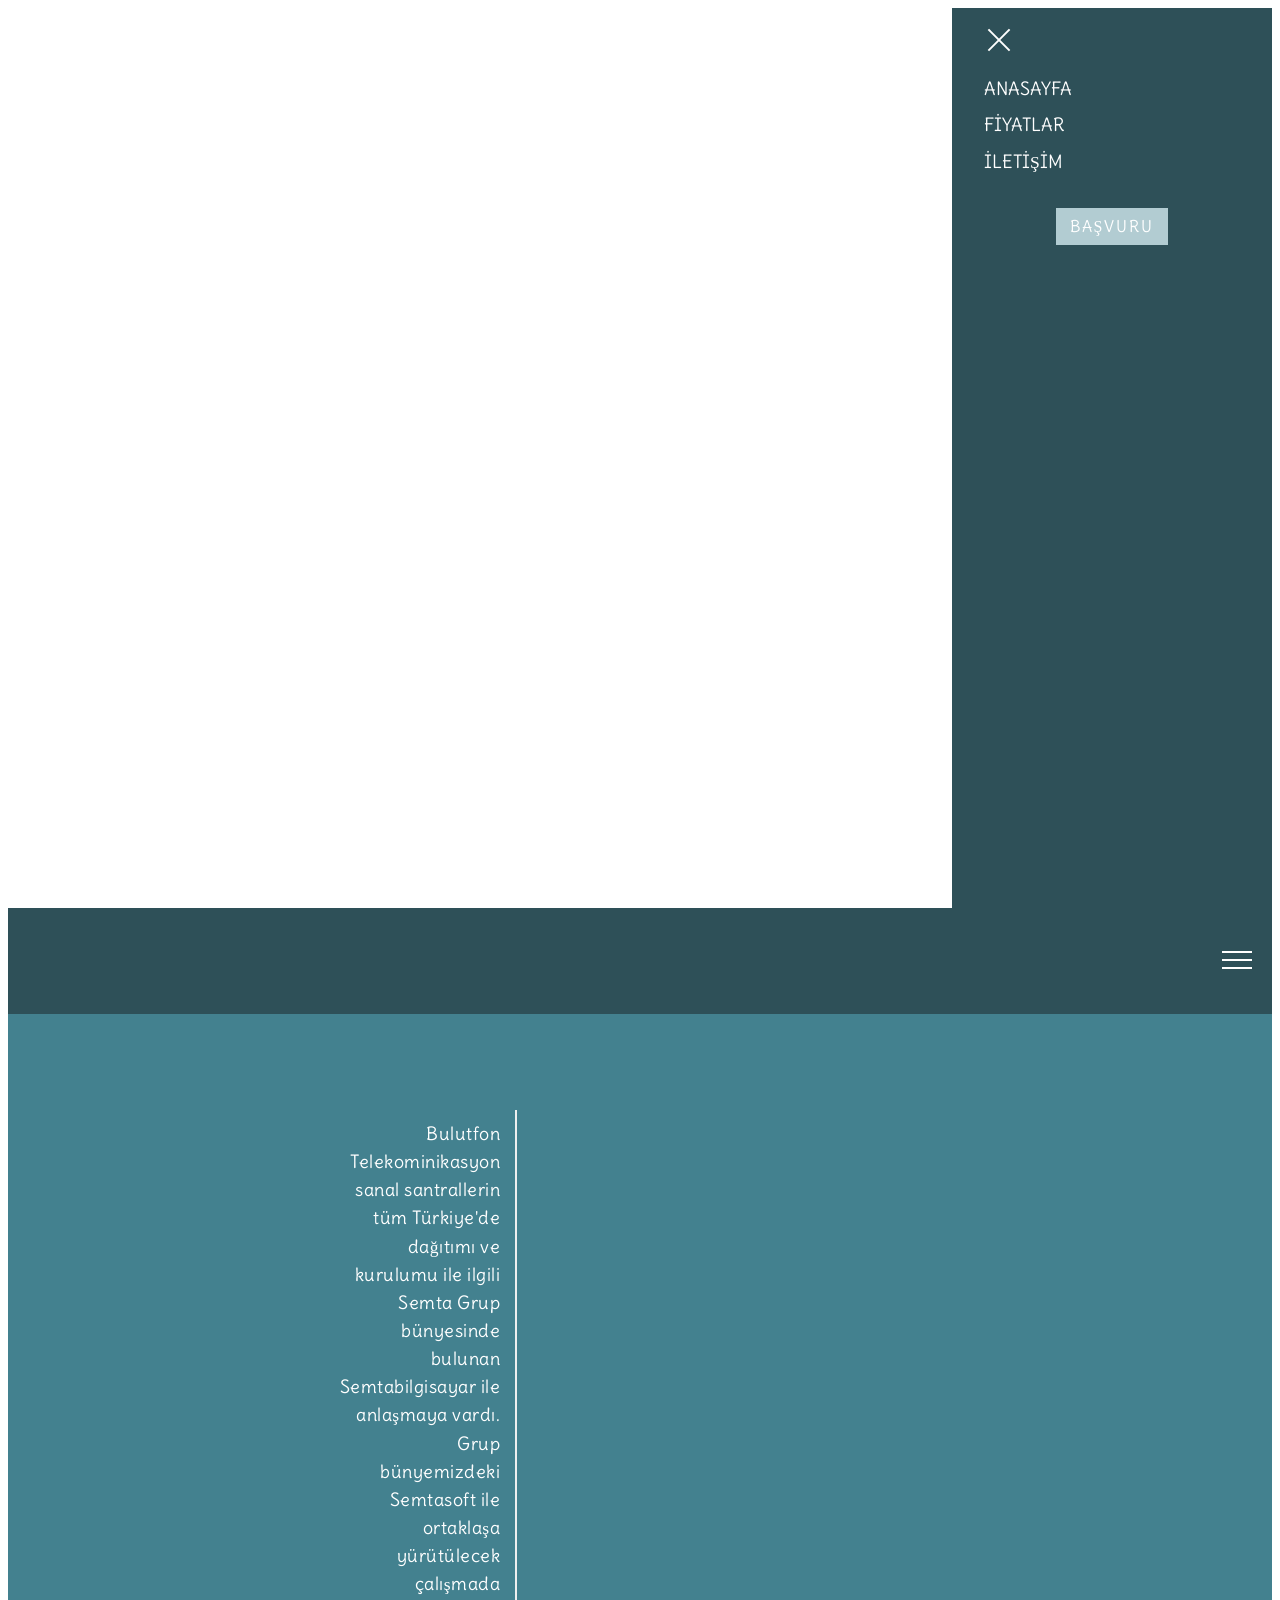
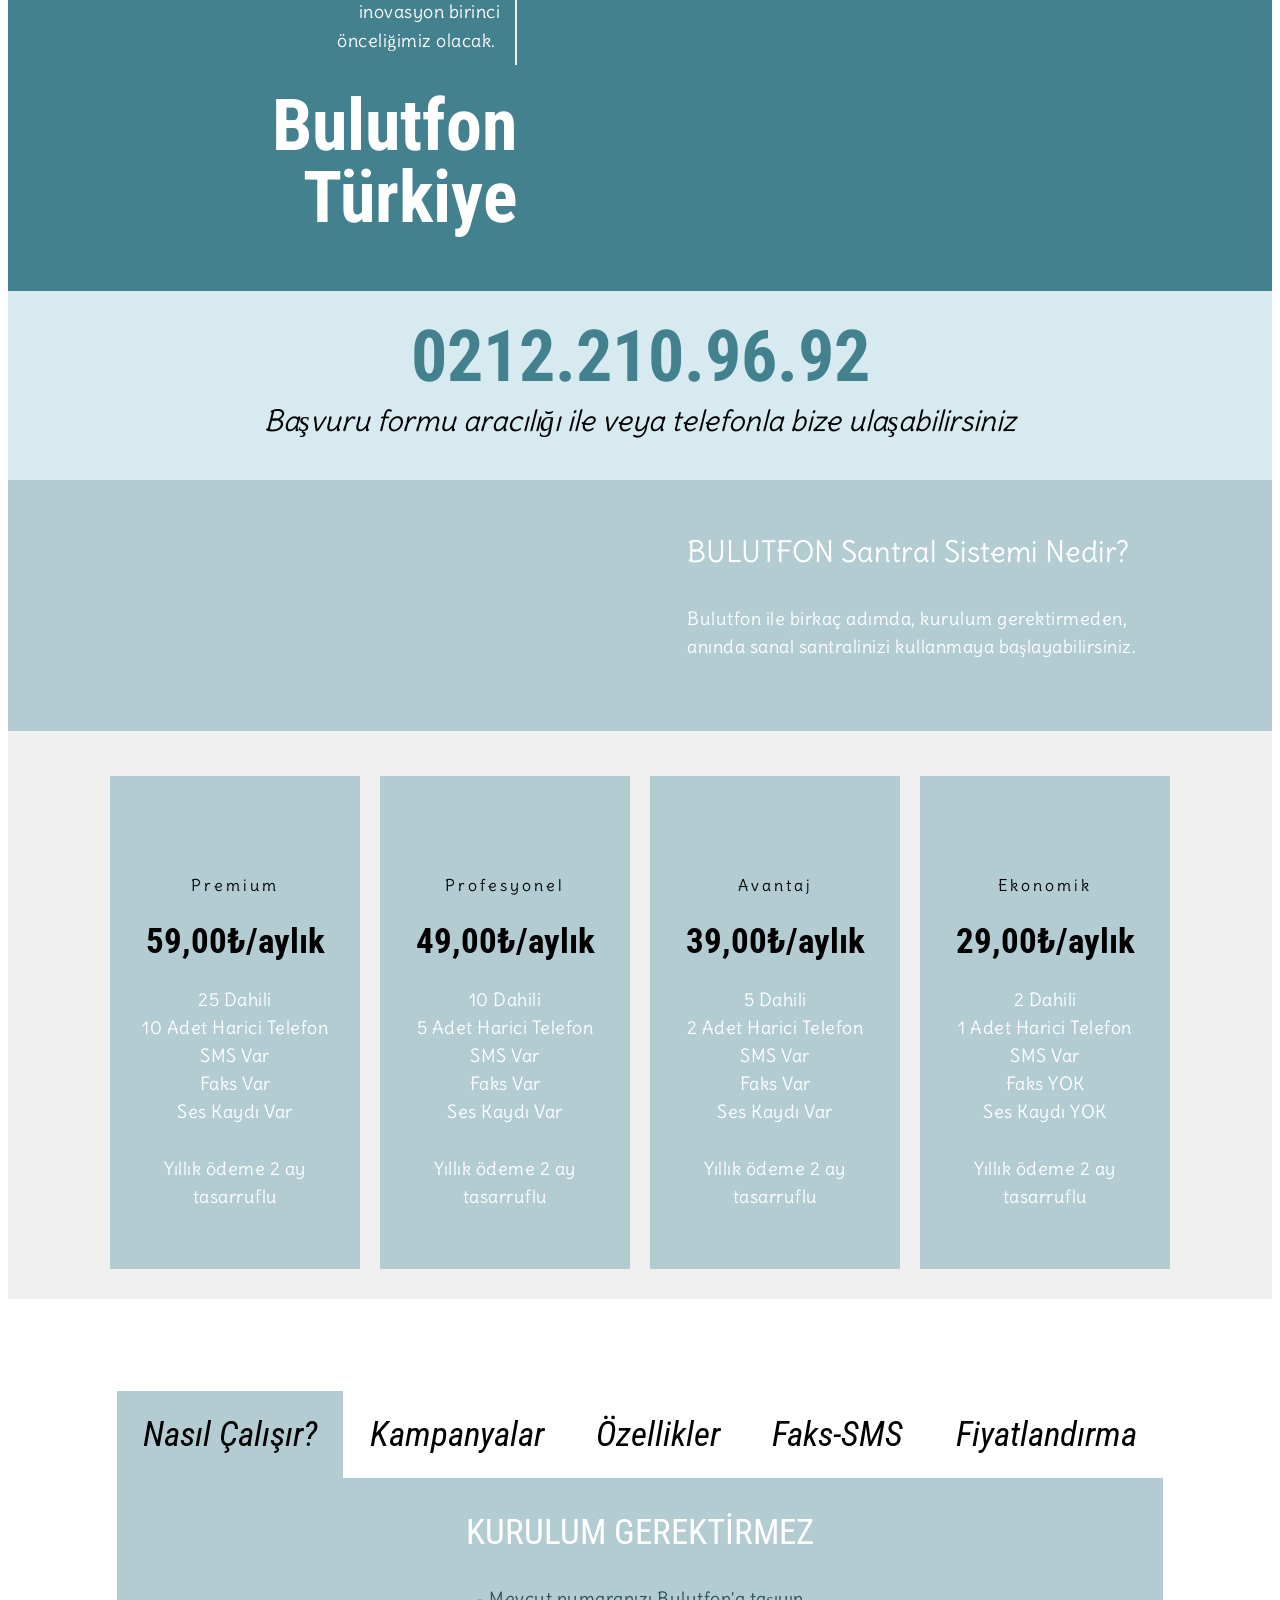
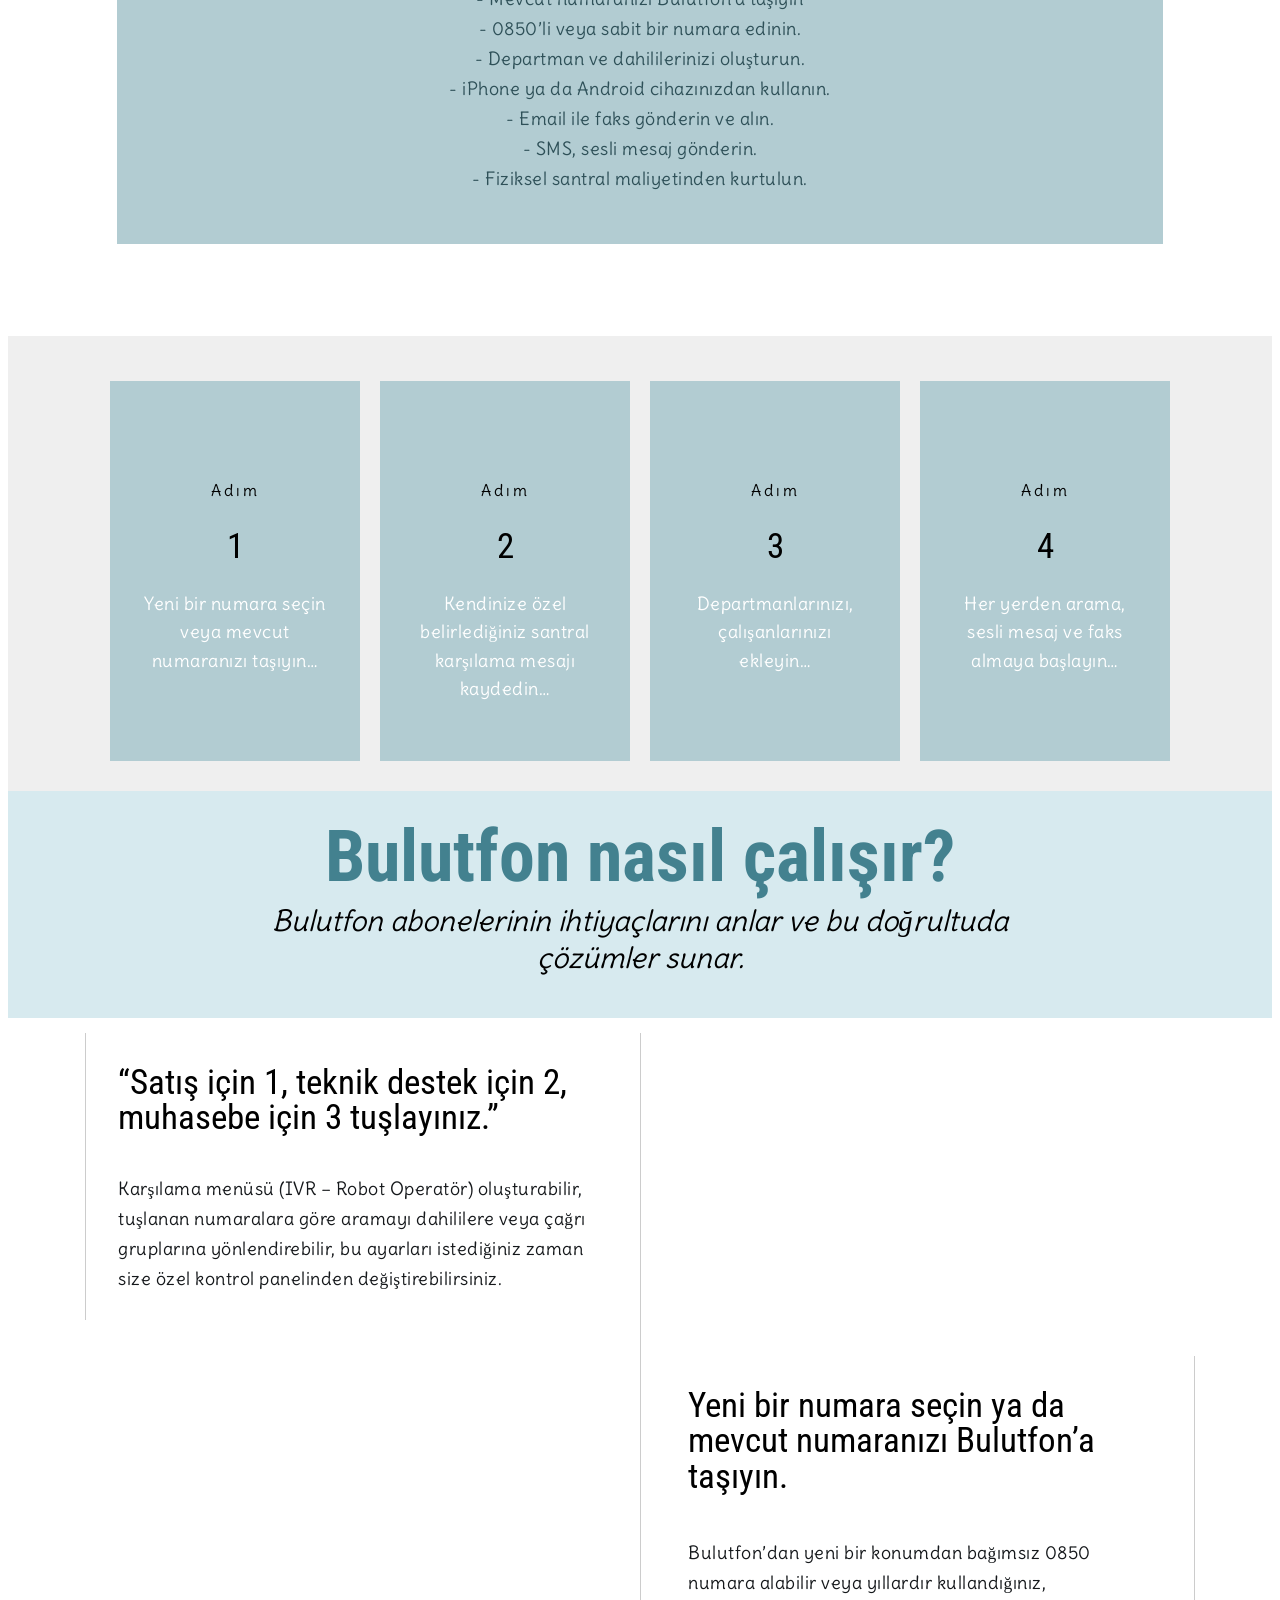
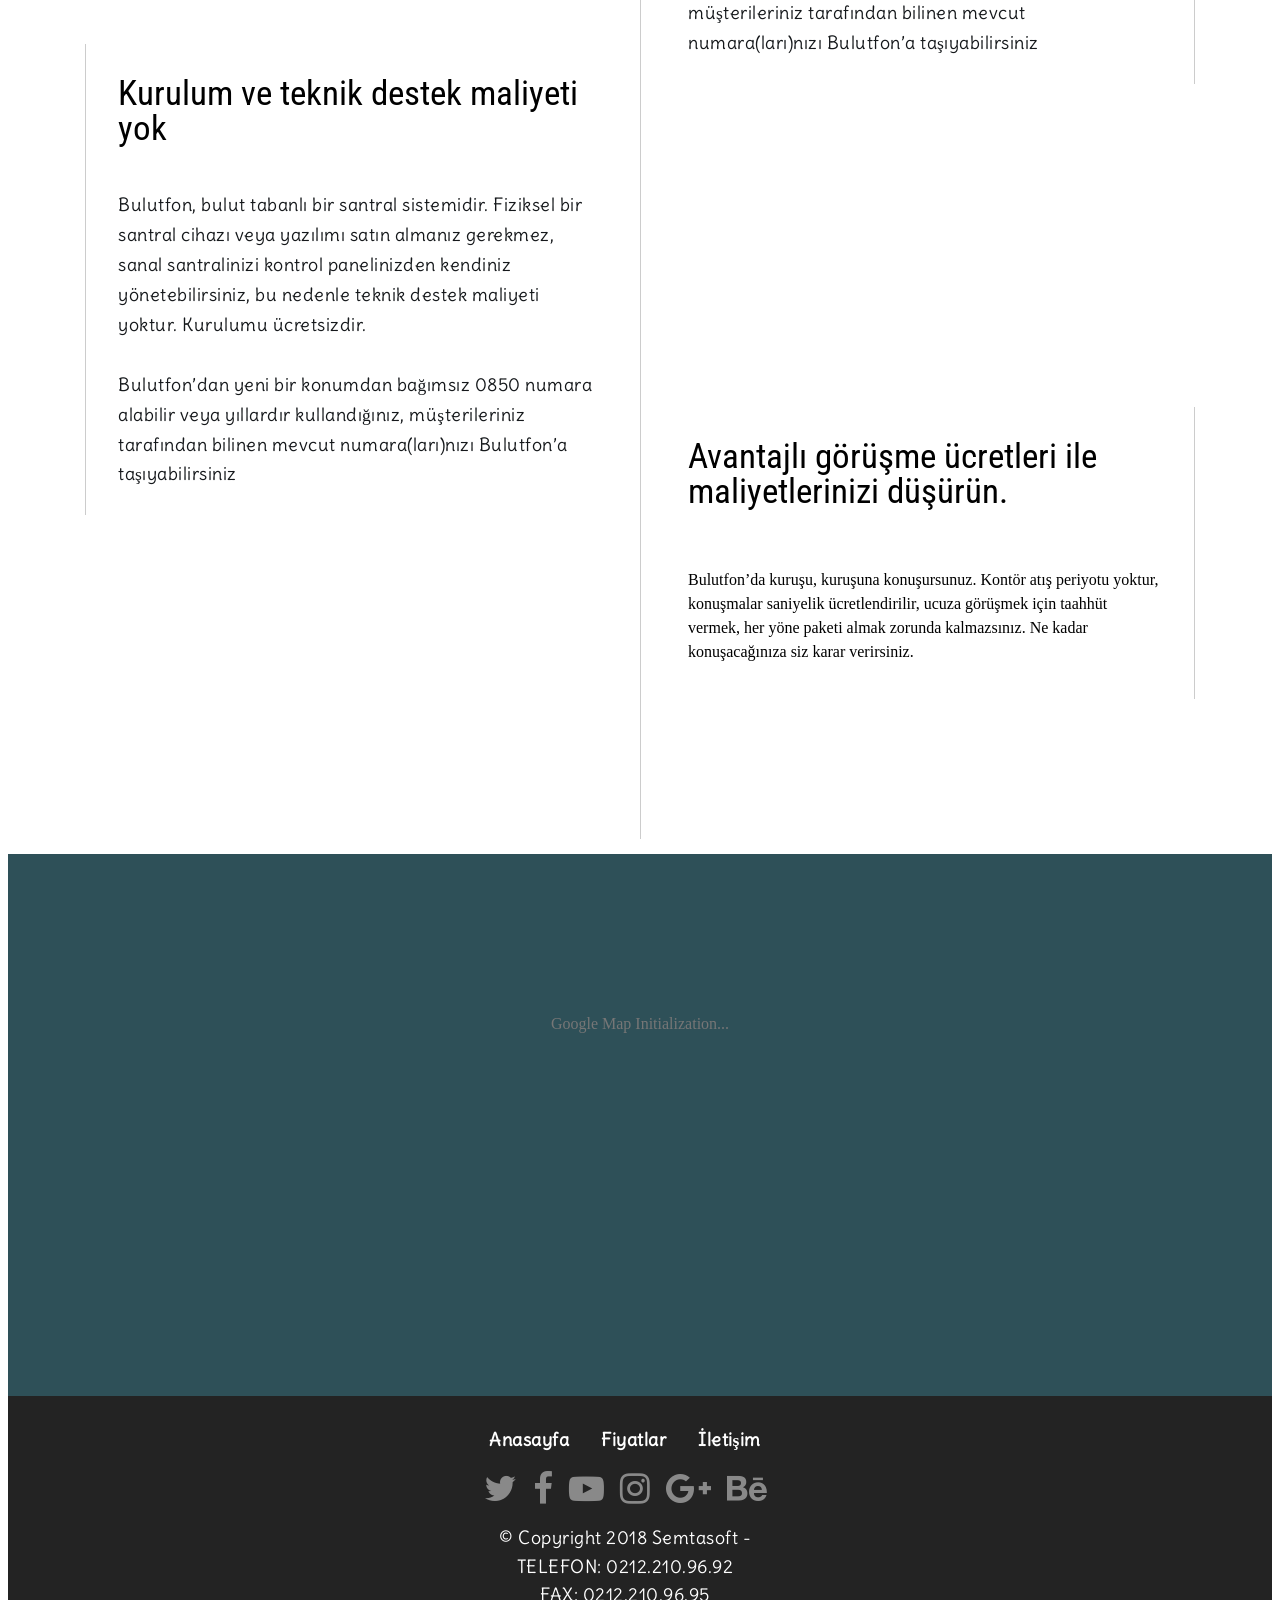
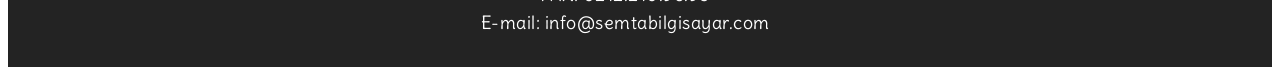
==== index.html @ dee2b2fb "create github pages" ====
<!DOCTYPE html>
<html amp>
<head>
  <!-- Site made with Mobirise Website Builder v4.6.5, https://mobirise.com -->
  <meta charset="UTF-8">
  <meta http-equiv="X-UA-Compatible" content="IE=edge">
  <meta name="generator" content="Mobirise v4.6.5, mobirise.com">
  <meta name="viewport" content="width=device-width, initial-scale=1, minimum-scale=1">
  <link rel="shortcut icon" href="assets/images/semtalogo2018-beyazkirmizi-1-2487x1070.png" type="image/x-icon">
  <meta name="description" content="Bulutfon sanal santral
Semtabilgisayar">
  <title>Anasayfa - Bulutfon Santral Kurulumu (Semta Bilgisayar - Semtabilgisayar)</title>
  <link rel="stylesheet" href="https://maxcdn.bootstrapcdn.com/font-awesome/4.7.0/css/font-awesome.min.css">
<link rel="canonical" href="index.html">
 <style amp-boilerplate>body{-webkit-animation:-amp-start 8s steps(1,end) 0s 1 normal both;-moz-animation:-amp-start 8s steps(1,end) 0s 1 normal both;-ms-animation:-amp-start 8s steps(1,end) 0s 1 normal both;animation:-amp-start 8s steps(1,end) 0s 1 normal both}@-webkit-keyframes -amp-start{from{visibility:hidden}to{visibility:visible}}@-moz-keyframes -amp-start{from{visibility:hidden}to{visibility:visible}}@-ms-keyframes -amp-start{from{visibility:hidden}to{visibility:visible}}@-o-keyframes -amp-start{from{visibility:hidden}to{visibility:visible}}@keyframes -amp-start{from{visibility:hidden}to{visibility:visible}}</style>
<noscript><style amp-boilerplate>body{-webkit-animation:none;-moz-animation:none;-ms-animation:none;animation:none}</style></noscript>
<link href="https://fonts.googleapis.com/css?family=Roboto+Condensed:300,300i,400,400i,700,700i" rel="stylesheet">
 <link href="https://fonts.googleapis.com/css?family=Delius:400" rel="stylesheet">
 
 <style amp-custom> 
div,span,h1,h2,h3,h4,h5,h6,p,blockquote,a,ol,ul,li,figcaption,textarea,input{font: inherit;}section{background-color: #eeeeee;}section,.container,.container-fluid{position: relative;word-wrap: break-word;}a.mbr-iconfont:hover{text-decoration: none;}.article .lead p,.article .lead ul,.article .lead ol,.article .lead pre,.article .lead blockquote{margin-bottom: 0;}a{font-style: normal;font-weight: 400;cursor: pointer;}a,a:hover{text-decoration: none;}figure{margin-bottom: 0;}h1,h2,h3,h4,h5,h6,.h1,.h2,.h3,.h4,.h5,.h6,.display-1,.display-2,.display-3,.display-4{line-height: 1;word-break: break-word;word-wrap: break-word;}b,strong{font-weight: bold;}blockquote{padding: 10px 0 10px 20px;position: relative;border-left: 2px solid;border-color: #ff3366;}input:-webkit-autofill,input:-webkit-autofill:hover,input:-webkit-autofill:focus,input:-webkit-autofill:active{transition-delay: 9999s;transition-property: background-color,color;}textarea[type="hidden"]{display: none;}body{position: relative;}section{background-position: 50% 50%;background-repeat: no-repeat;background-size: cover;}section .mbr-background-video,section .mbr-background-video-preview{position: absolute;bottom: 0;left: 0;right: 0;top: 0;}.row{display: -webkit-box;display: -webkit-flex;display: -ms-flexbox;display: flex;-webkit-flex-wrap: wrap;-ms-flex-wrap: wrap;flex-wrap: wrap;margin-right: -15px;margin-left: -15px;}@media (min-width: 576px){.row{margin-right: -15px;margin-left: -15px;}}@media (min-width: 768px){.row{margin-right: -15px;margin-left: -15px;}}@media (min-width: 992px){.row{margin-right: -15px;margin-left: -15px;}}@media (min-width: 1200px){.row{margin-right: -15px;margin-left: -15px;}}.hidden{visibility: hidden;}.mbr-z-index20{z-index: 20;}.mbr-white{color: #ffffff;}.mbr-black{color: #000000;}.mbr-bg-white{background-color: #ffffff;}.mbr-bg-black{background-color: #000000;}.align-left{text-align: left;}.align-center{text-align: center;}.align-right{text-align: right;}@media (max-width: 767px){.align-left,.align-center,.align-right,.mbr-section-btn,.mbr-section-title{text-align: center;}}.mbr-light{font-weight: 300;}.mbr-regular{font-weight: 400;}.mbr-semibold{font-weight: 500;}.mbr-bold{font-weight: 700;}.mbr-figure img,.mbr-figure iframe{display: block;width: 100%;}.card{background-color: transparent;border: none;}.card-img{text-align: center;flex-shrink: 0;}.media{max-width: 100%;margin: 0 auto;}.mbr-figure{-ms-flex-item-align: center;-ms-grid-row-align: center;-webkit-align-self: center;align-self: center;}.media-container > div{max-width: 100%;}.mbr-figure img,.card-img img{width: 100%;}@media (max-width: 991px){.media-size-item{width: auto;}.media{width: auto;}.mbr-figure{width: 100%;}}.mbr-section-btn{margin-left: -.25rem;margin-right: -.25rem;font-size: 0;}nav .mbr-section-btn{margin-left: 0rem;margin-right: 0rem;}.btn .mbr-iconfont,.btn.btn-sm .mbr-iconfont{cursor: pointer;margin-right: 0.5rem;}.btn.btn-md .mbr-iconfont,.btn.btn-md .mbr-iconfont{margin-right: 0.8rem;}[type="submit"]{-webkit-appearance: none;}.mbr-fullscreen .mbr-overlay{min-height: 100vh;}.mbr-fullscreen{display: flex;display: -webkit-flex;display: -moz-flex;display: -ms-flex;display: -o-flex;align-items: center;-webkit-align-items: center;min-height: 100vh;box-sizing: border-box;padding-top: 3rem;padding-bottom: 3rem;}amp-img img{max-height: 100%;max-width: 100%;}img.mbr-temp{width: 100%;}.super-hide{display: none;}.is-builder .nodisplay + img[async],.is-builder .nodisplay + img[decoding="async"],.is-builder amp-img > a + img[async],.is-builder amp-img > a + img[decoding="async"]{display: none;}html:not(.is-builder) amp-img > a{position: absolute;top: 0;bottom: 0;left: 0;right: 0;z-index: 1;}.is-builder .temp-amp-sizer{position: absolute;}.is-builder amp-youtube .temp-amp-sizer,.is-builder amp-vimeo .temp-amp-sizer{position: static;}
*{box-sizing: border-box;}body{font-family: Source Sans Pro;font-style: normal;line-height: 1.5;}.mbr-section-title{font-style: normal;line-height: 1.2;}.mbr-section-subtitle{line-height: 1.3;}.mbr-text{font-style: normal;line-height: 1.6;}.display-1{font-family: 'Roboto Condensed',sans-serif;font-size: 4.5rem;}.display-2{font-family: 'Roboto Condensed',sans-serif;font-size: 2.2rem;}.display-4{font-family: 'Delius',handwriting;font-size: 1rem;}.display-5{font-family: 'Delius',handwriting;font-size: 1.8rem;}.display-7{font-family: 'Delius',handwriting;font-size: 1.1rem;}@media (max-width: 768px){.display-1{font-size: 3.6rem;font-size: calc( 2.225rem + (4.5 - 2.225) * ((100vw - 20rem) / (48 - 20)));line-height: calc( 1.4 * (2.225rem + (4.5 - 2.225) * ((100vw - 20rem) / (48 - 20))));}.display-2{font-size: 1.76rem;font-size: calc( 1.42rem + (2.2 - 1.42) * ((100vw - 20rem) / (48 - 20)));line-height: calc( 1.4 * (1.42rem + (2.2 - 1.42) * ((100vw - 20rem) / (48 - 20))));}.display-4{font-size: 0.8rem;font-size: calc( 1rem + (1 - 1) * ((100vw - 20rem) / (48 - 20)));line-height: calc( 1.4 * (1rem + (1 - 1) * ((100vw - 20rem) / (48 - 20))));}.display-5{font-size: 1.44rem;font-size: calc( 1.28rem + (1.8 - 1.28) * ((100vw - 20rem) / (48 - 20)));line-height: calc( 1.4 * (1.28rem + (1.8 - 1.28) * ((100vw - 20rem) / (48 - 20))));}}.btn{font-weight: 400;border-width: 2px;border-style: solid;font-style: normal;letter-spacing: 2px;margin: .4rem .8rem;white-space: normal;transition-property: background-color,color,border-color,box-shadow;transition-duration: .3s,.3s,.3s,2s;transition-timing-function: ease-in-out;padding: 1rem 2rem;border-radius: 0px;display: inline-flex;align-items: center;justify-content: center;word-break: break-word;}.btn-sm{border: 1px solid;font-weight: 400;letter-spacing: 2px;-webkit-transition: all 0.3s ease-in-out;-moz-transition: all 0.3s ease-in-out;transition: all 0.3s ease-in-out;padding: 0.6rem 0.8rem;border-radius: 0px;}.btn-md{font-weight: 600;letter-spacing: 2px;margin: .4rem .8rem;-webkit-transition: all 0.3s ease-in-out;-moz-transition: all 0.3s ease-in-out;transition: all 0.3s ease-in-out;padding: 1rem 2rem;border-radius: 0px;}.bg-primary{background-color: #dd4f39;}.bg-success{background-color: #b2ccd2;}.bg-info{background-color: #75818d;}.bg-warning{background-color: #767676;}.bg-danger{background-color: #879a9f;}.btn-primary,.btn-primary:active,.btn-primary.active{background-color: #dd4f39;border-color: #dd4f39;color: #ffffff;}.btn-primary:hover,.btn-primary:focus,.btn-primary.focus{color: #ffffff;background-color: #ac311e;border-color: #ac311e;}.btn-primary.disabled,.btn-primary:disabled{color: #ffffff;background-color: #ac311e;border-color: #ac311e;}.btn-secondary,.btn-secondary:active,.btn-secondary.active{background-color: #ffde00;border-color: #ffde00;color: #000000;}.btn-secondary:hover,.btn-secondary:focus,.btn-secondary.focus{color: #000000;background-color: #b39b00;border-color: #b39b00;}.btn-secondary.disabled,.btn-secondary:disabled{color: #000000;background-color: #b39b00;border-color: #b39b00;}.btn-info,.btn-info:active,.btn-info.active{background-color: #75818d;border-color: #75818d;color: #ffffff;}.btn-info:hover,.btn-info:focus,.btn-info.focus{color: #ffffff;background-color: #525b63;border-color: #525b63;}.btn-info.disabled,.btn-info:disabled{color: #ffffff;background-color: #525b63;border-color: #525b63;}.btn-success,.btn-success:active,.btn-success.active{background-color: #b2ccd2;border-color: #b2ccd2;color: #ffffff;}.btn-success:hover,.btn-success:focus,.btn-success.focus{color: #ffffff;background-color: #82acb6;border-color: #82acb6;}.btn-success.disabled,.btn-success:disabled{color: #ffffff;background-color: #82acb6;border-color: #82acb6;}.btn-warning,.btn-warning:active,.btn-warning.active{background-color: #767676;border-color: #767676;color: #ffffff;}.btn-warning:hover,.btn-warning:focus,.btn-warning.focus{color: #ffffff;background-color: #505050;border-color: #505050;}.btn-warning.disabled,.btn-warning:disabled{color: #ffffff;background-color: #505050;border-color: #505050;}.btn-danger,.btn-danger:active,.btn-danger.active{background-color: #879a9f;border-color: #879a9f;color: #ffffff;}.btn-danger:hover,.btn-danger:focus,.btn-danger.focus{color: #ffffff;background-color: #617479;border-color: #617479;}.btn-danger.disabled,.btn-danger:disabled{color: #ffffff;background-color: #617479;border-color: #617479;}.btn-black,.btn-black:active,.btn-black.active{background-color: #333333;border-color: #333333;color: #ffffff;}.btn-black:hover,.btn-black:focus,.btn-black.focus{color: #ffffff;background-color: #0d0d0d;border-color: #0d0d0d;}.btn-black.disabled,.btn-black:disabled{color: #ffffff;background-color: #0d0d0d;border-color: #0d0d0d;}.btn-white,.btn-white:active,.btn-white.active{background-color: #ffffff;border-color: #ffffff;color: #808080;}.btn-white:hover,.btn-white:focus,.btn-white.focus{color: #808080;background-color: #d9d9d9;border-color: #d9d9d9;}.btn-white.disabled,.btn-white:disabled{color: #808080;background-color: #d9d9d9;border-color: #d9d9d9;}.btn-white,.btn-white:active,.btn-white.active{color: #333333;}.btn-white:hover,.btn-white:focus,.btn-white.focus{color: #333333;}.btn-white.disabled,.btn-white:disabled{color: #333333;}.btn-primary-outline,.btn-primary-outline:active,.btn-primary-outline.active{background: none;border-color: #962a1a;color: #962a1a;}.btn-primary-outline:hover,.btn-primary-outline:focus,.btn-primary-outline.focus{color: #ffffff;background-color: #dd4f39;border-color: #dd4f39;}.btn-primary-outline.disabled,.btn-primary-outline:disabled{color: #ffffff;background-color: #dd4f39;border-color: #dd4f39;}.btn-secondary-outline,.btn-secondary-outline:active,.btn-secondary-outline.active{background: none;border-color: #998500;color: #998500;}.btn-secondary-outline:hover,.btn-secondary-outline:focus,.btn-secondary-outline.focus{color: #000000;background-color: #ffde00;border-color: #ffde00;}.btn-secondary-outline.disabled,.btn-secondary-outline:disabled{color: #000000;background-color: #ffde00;border-color: #ffde00;}.btn-info-outline,.btn-info-outline:active,.btn-info-outline.active{background: none;border-color: #474e55;color: #474e55;}.btn-info-outline:hover,.btn-info-outline:focus,.btn-info-outline.focus{color: #ffffff;background-color: #75818d;border-color: #75818d;}.btn-info-outline.disabled,.btn-info-outline:disabled{color: #ffffff;background-color: #75818d;border-color: #75818d;}.btn-success-outline,.btn-success-outline:active,.btn-success-outline.active{background: none;border-color: #72a1ac;color: #72a1ac;}.btn-success-outline:hover,.btn-success-outline:focus,.btn-success-outline.focus{color: #ffffff;background-color: #b2ccd2;border-color: #b2ccd2;}.btn-success-outline.disabled,.btn-success-outline:disabled{color: #ffffff;background-color: #b2ccd2;border-color: #b2ccd2;}.btn-warning-outline,.btn-warning-outline:active,.btn-warning-outline.active{background: none;border-color: #434343;color: #434343;}.btn-warning-outline:hover,.btn-warning-outline:focus,.btn-warning-outline.focus{color: #ffffff;background-color: #767676;border-color: #767676;}.btn-warning-outline.disabled,.btn-warning-outline:disabled{color: #ffffff;background-color: #767676;border-color: #767676;}.btn-danger-outline,.btn-danger-outline:active,.btn-danger-outline.active{background: none;border-color: #55666b;color: #55666b;}.btn-danger-outline:hover,.btn-danger-outline:focus,.btn-danger-outline.focus{color: #ffffff;background-color: #879a9f;border-color: #879a9f;}.btn-danger-outline.disabled,.btn-danger-outline:disabled{color: #ffffff;background-color: #879a9f;border-color: #879a9f;}.btn-black-outline,.btn-black-outline:active,.btn-black-outline.active{background: none;border-color: #000000;color: #000000;}.btn-black-outline:hover,.btn-black-outline:focus,.btn-black-outline.focus{color: #ffffff;background-color: #333333;border-color: #333333;}.btn-black-outline.disabled,.btn-black-outline:disabled{color: #ffffff;background-color: #333333;border-color: #333333;}.btn-white-outline,.btn-white-outline:active,.btn-white-outline.active{background: none;border-color: #ffffff;color: #ffffff;}.btn-white-outline:hover,.btn-white-outline:focus,.btn-white-outline.focus{color: #333333;background-color: #ffffff;border-color: #ffffff;}.text-primary{color: #dd4f39;}.text-secondary{color: #ffde00;}.text-success{color: #b2ccd2;}.text-info{color: #75818d;}.text-warning{color: #767676;}.text-danger{color: #879a9f;}.text-white{color: #ffffff;}.text-black{color: #000000;}a.text-primary:hover,a.text-primary:focus{color: #962a1a;}a.text-secondary:hover,a.text-secondary:focus{color: #998500;}a.text-success:hover,a.text-success:focus{color: #72a1ac;}a.text-info:hover,a.text-info:focus{color: #474e55;}a.text-warning:hover,a.text-warning:focus{color: #434343;}a.text-danger:hover,a.text-danger:focus{color: #55666b;}a.text-white:hover,a.text-white:focus{color: #b3b3b3;}a.text-black:hover,a.text-black:focus{color: #4d4d4d;}.alert-success{background-color: #b2ccd2;}.alert-info{background-color: #75818d;}.alert-warning{background-color: #767676;}.alert-danger{background-color: #879a9f;}.btn-form{border-radius: 0;}.btn-form:hover{cursor: pointer;}a,a:hover{color: #dd4f39;}.mbr-plan-header.bg-primary .mbr-plan-subtitle,.mbr-plan-header.bg-primary .mbr-plan-price-desc{color: #fbeae7;}.mbr-plan-header.bg-success .mbr-plan-subtitle,.mbr-plan-header.bg-success .mbr-plan-price-desc{color: #ffffff;}.mbr-plan-header.bg-info .mbr-plan-subtitle,.mbr-plan-header.bg-info .mbr-plan-price-desc{color: #bbc1c7;}.mbr-plan-header.bg-warning .mbr-plan-subtitle,.mbr-plan-header.bg-warning .mbr-plan-price-desc{color: #b6b6b6;}.mbr-plan-header.bg-danger .mbr-plan-subtitle,.mbr-plan-header.bg-danger .mbr-plan-price-desc{color: #ced6d8;}blockquote{padding: 10px 0 10px 20px;position: relative;border-color: #dd4f39;border-width: 3px;}ul,ol,pre,blockquote{margin-bottom: 0;margin-top: 0;}pre{background: #f4f4f4;padding: 10px 24px;white-space: pre-wrap;}.inactive{-webkit-user-select: none;-moz-user-select: none;-ms-user-select: none;user-select: none;pointer-events: none;-webkit-user-drag: none;user-drag: none;}html,body{height: auto;min-height: 100vh;}.popover-content ul.show{min-height: 155px;}#scrollToTop{display: none;}.mbr-container{max-width: 800px;padding: 0 10px;margin: 0 auto;position: relative;}h1,h2,h3{margin: auto;}h1,h3,p{padding: 10px 0;margin-bottom: 15px;}p,li,blockquote{color: #15181b;letter-spacing: 0.5px;line-height: 1.7;}.container{padding-right: 15px;padding-left: 15px;width: 100%;margin-right: auto;margin-left: auto;}@media (max-width: 767px){.container{max-width: 540px;}}@media (min-width: 768px){.container{max-width: 720px;}}@media (min-width: 992px){.container{max-width: 960px;}}@media (min-width: 1200px){.container{max-width: 1140px;}}.mbr-row{display: -webkit-box;display: -webkit-flex;display: -ms-flexbox;display: flex;-webkit-flex-wrap: wrap;-ms-flex-wrap: wrap;flex-wrap: wrap;margin-right: -15px;margin-left: -15px;}.mbr-justify-content-center{justify-content: center;}@media (max-width: 767px){.mbr-col-sm-12{-ms-flex: 0 0 100%;flex: 0 0 100%;max-width: 100%;padding-right: 15px;padding-left: 15px;}.mbr-row{margin: 0;}}@media (min-width: 768px){.mbr-col-md-3{-ms-flex: 0 0 25%;flex: 0 0 25%;max-width: 25%;padding-right: 15px;padding-left: 15px;}.mbr-col-md-4{-ms-flex: 0 0 33.333333%;flex: 0 0 33.333333%;max-width: 33.333333%;padding-right: 15px;padding-left: 15px;}.mbr-col-md-5{-ms-flex: 0 0 41.666667%;flex: 0 0 41.666667%;max-width: 41.666667%;padding-right: 15px;padding-left: 15px;}.mbr-col-md-6{-ms-flex: 0 0 50%;flex: 0 0 50%;max-width: 50%;padding-right: 15px;padding-left: 15px;}.mbr-col-md-7{-ms-flex: 0 0 58.333333%;flex: 0 0 58.333333%;max-width: 58.333333%;padding-right: 15px;padding-left: 15px;}.mbr-col-md-8{-ms-flex: 0 0 66.666667%;flex: 0 0 66.666667%;max-width: 66.666667%;padding-left: 15px;padding-right: 15px;}.mbr-col-md-10{-ms-flex: 0 0 83.333333%;flex: 0 0 83.333333%;max-width: 83.333333%;padding-left: 15px;padding-right: 15px;}.mbr-col-md-12{-ms-flex: 0 0 100%;flex: 0 0 100%;max-width: 100%;padding-right: 15px;padding-left: 15px;}}@media (min-width: 992px){.mbr-col-lg-2{-ms-flex: 0 0 16.666667%;flex: 0 0 16.666667%;max-width: 16.666667%;padding-right: 15px;padding-left: 15px;}.mbr-col-lg-3{-ms-flex: 0 0 25%;flex: 0 0 25%;max-width: 25%;padding-right: 15px;padding-left: 15px;}.mbr-col-lg-4{-ms-flex: 0 0 33.33%;flex: 0 0 33.33%;max-width: 33.33%;padding-right: 15px;padding-left: 15px;}.mbr-col-lg-5{-ms-flex: 0 0 41.666%;flex: 0 0 41.666%;max-width: 41.666%;padding-right: 15px;padding-left: 15px;}.mbr-col-lg-6{-ms-flex: 0 0 50%;flex: 0 0 50%;max-width: 50%;padding-right: 15px;padding-left: 15px;}.mbr-col-lg-7{-ms-flex: 0 0 58.333333%;flex: 0 0 58.333333%;max-width: 58.333333%;padding-right: 15px;padding-left: 15px;}.mbr-col-lg-8{-ms-flex: 0 0 66.666667%;flex: 0 0 66.666667%;max-width: 66.666667%;padding-left: 15px;padding-right: 15px;}.mbr-col-lg-10{-ms-flex: 0 0 83.3333%;flex: 0 0 83.3333%;max-width: 83.3333%;padding-right: 15px;padding-left: 15px;}.mbr-col-lg-12{-ms-flex: 0 0 100%;flex: 0 0 100%;max-width: 100%;padding-right: 15px;padding-left: 15px;}}@media (min-width: 1201px){.mbr-col-xl-7{-ms-flex: 0 0 58.333333%;flex: 0 0 58.333333%;max-width: 58.333333%;padding-right: 15px;padding-left: 15px;}.mbr-col-xl-8{-ms-flex: 0 0 66.666667%;flex: 0 0 66.666667%;max-width: 66.666667%;padding-left: 15px;padding-right: 15px;}.mbr-col-xl-5{-ms-flex: 0 0 41.666667%;flex: 0 0 41.666667%;max-width: 41.666667%;}}section.sidebar-open:before{content: '';position: fixed;top: 0;bottom: 0;right: 0;left: 0;background-color: rgba(0,0,0,0.2);z-index: 1040;}p{margin-top: 0;}form input,form textarea{padding: 1rem;border: 1px solid #e0e0e0;background: #f3f4f5;}form .fieldset{display: flex;justify-content: center;flex-wrap: wrap;align-items: center;}div[submit-success]{background: #b2ccd2;padding: 1rem;margin-bottom: 1rem;}div[submit-error]{background: #879a9f;padding: 1rem;margin-bottom: 1rem;}.cid-qLCJP5FEoD amp-sidebar{min-width: 260px;z-index: 1050;background-color: #2e5058;}.cid-qLCJP5FEoD amp-sidebar.open:after{content: '';position: absolute;top: 0;left: 0;bottom: 0;right: 0;background-color: red;}.cid-qLCJP5FEoD .open{transform: translateX(0%);display: block;}.cid-qLCJP5FEoD .builder-sidebar{background-color: #2e5058;position: relative;height: 100vh;z-index: 1030;padding: 1rem 2rem;max-width: 20rem;}.cid-qLCJP5FEoD .headerbar{display: flex;flex-direction: column;justify-content: center;padding: .5rem 1rem;min-height: 70px;align-items: center;background: #2e5058;}.cid-qLCJP5FEoD .headerbar.sticky-nav{position: fixed;z-index: 1000;width: 100%;}.cid-qLCJP5FEoD button.sticky-but{position: fixed;}.cid-qLCJP5FEoD .brand{display: flex;align-items: center;align-self: flex-start;padding-right: 30px;}.cid-qLCJP5FEoD .brand p{margin: 0;padding: 0;}.cid-qLCJP5FEoD .brand-name{color: #ffffff;}.cid-qLCJP5FEoD .sidebar{padding: 1rem 0;margin: 0;}.cid-qLCJP5FEoD .sidebar > li{list-style: none;display: flex;flex-direction: column;}.cid-qLCJP5FEoD .sidebar a{display: block;text-decoration: none;margin-bottom: 10px;}.cid-qLCJP5FEoD .close-sidebar{width: 30px;height: 30px;position: relative;cursor: pointer;background-color: transparent;border: none;}.cid-qLCJP5FEoD .close-sidebar:focus{outline: 2px auto #dd4f39;}.cid-qLCJP5FEoD .close-sidebar span{position: absolute;left: 0;width: 30px;height: 2px;border-right: 5px;background-color: #ffffff;}.cid-qLCJP5FEoD .close-sidebar span:nth-child(1){transform: rotate(45deg);}.cid-qLCJP5FEoD .close-sidebar span:nth-child(2){transform: rotate(-45deg);}@media (min-width: 992px){.cid-qLCJP5FEoD .brand-name{min-width: 8rem;}.cid-qLCJP5FEoD .builder-sidebar{margin-left: auto;}.cid-qLCJP5FEoD .builder-sidebar .sidebar li{flex-direction: row;flex-wrap: wrap;}.cid-qLCJP5FEoD .builder-sidebar .sidebar li a{padding: .5rem;margin: 0;}.cid-qLCJP5FEoD .builder-overlay{display: none;}}.cid-qLCJP5FEoD .hamburger{position: absolute;top: 25px;right: 20px;margin-left: auto;width: 30px;height: 20px;background: none;border: none;cursor: pointer;z-index: 1000;}@media (min-width: 768px){.cid-qLCJP5FEoD .hamburger{top: calc(0.5rem + 90 * 0.5px - 10px);}}.cid-qLCJP5FEoD .hamburger:focus{outline: none;}.cid-qLCJP5FEoD .hamburger span{position: absolute;right: 0;width: 30px;height: 2px;border-right: 5px;background-color: #ffffff;}.cid-qLCJP5FEoD .hamburger span:nth-child(1){top: 0;transition: all .2s;}.cid-qLCJP5FEoD .hamburger span:nth-child(2){top: 8px;transition: all .15s;}.cid-qLCJP5FEoD .hamburger span:nth-child(3){top: 8px;transition: all .15s;}.cid-qLCJP5FEoD .hamburger span:nth-child(4){top: 16px;transition: all .2s;}.cid-qLCJP5FEoD amp-img{height: 90px;width: 220px;margin-right: 1rem;display: flex;align-items: center;}@media (max-width: 768px){.cid-qLCJP5FEoD amp-img{max-height: 55px;max-width: 55px;}}.cid-qLCKrL6oeQ{padding-top: 0px;padding-bottom: 0px;background-color: #43818f;}.cid-qLCKrL6oeQ .mbr-section-btn{margin-bottom: 20px;width: 100%;}.cid-qLCKrL6oeQ amp-img{width: 100%;height: 100%;text-align: center;margin: 0 auto;object-fit: cover;object-position: center center;}.cid-qLCKrL6oeQ img{height: 100%;object-fit: cover;object-position: center center;}.cid-qLCKrL6oeQ h1{text-align: left;color: #ffffff;width: 100%;}.cid-qLCKrL6oeQ .text-col{display: flex;align-items: flex-end;flex-direction: column;padding-left: 4rem;padding-bottom: 2rem;}.cid-qLCKrL6oeQ .img-col{padding: 0;}.cid-qLCKrL6oeQ div.mbr-text{color: #fff;max-width: 40%;padding-top: 6rem;}@media (max-width: 1200px){.cid-qLCKrL6oeQ div.mbr-text{max-width: 50%;}}.cid-qLCKrL6oeQ div.mbr-text p{border-right: 2px #efefef solid;padding-right: 15px;}.cid-qLCKrL6oeQ .mbr-text{color: #ffffff;text-align: right;}@media (max-width: 992px){.cid-qLCKrL6oeQ h1{text-align: center;}.cid-qLCKrL6oeQ .mbr-section-btn{text-align: center;}.cid-qLCKrL6oeQ div.mbr-text{align-self: center;}.cid-qLCKrL6oeQ div.mbr-text p{border-right: none;text-align: center;padding-right: 0;}.cid-qLCKrL6oeQ .text-col{padding-left: 0;}}@media (max-width: 768px){.cid-qLCKrL6oeQ div.mbr-text{max-width: 80%;}}.cid-qLCKrL6oeQ h1,.cid-qLCKrL6oeQ .mbr-section-btn{text-align: right;}.cid-qLIWN6Xwkc{padding-top: 30px;padding-bottom: 15px;background-color: #d7eaef;}.cid-qLIWN6Xwkc .mbr-section-title{padding-bottom: 1rem;}.cid-qLIWN6Xwkc .mbr-section-button{padding-top: 1.5rem;}.cid-qLIWN6Xwkc H2{color: #43818f;}.cid-qLD1jIMz6A{padding-top: 45px;padding-bottom: 45px;background-color: #b2ccd2;}.cid-qLD1jIMz6A .text-block{margin: auto;}.cid-qLD1jIMz6A .text-block > *{padding-right: 2rem;padding-left: 2rem;}.cid-qLIVwaf1uI{padding-top: 45px;padding-bottom: 30px;background-color: #efefef;}.cid-qLIVwaf1uI .underline{padding-top: 1rem;padding-bottom: 1rem;}.cid-qLIVwaf1uI .underline .line{width: 5rem;height: 3px;background: #494949;display: inline-block;}.cid-qLIVwaf1uI .mbr-row{margin: 0 15px;}.cid-qLIVwaf1uI .card{padding-right: 10px;padding-left: 10px;display: flex;-ms-flex-direction: column;flex-direction: column;min-width: 0;border-radius: 0;width: 100%;min-height: 1px;}@media (max-width: 991px){.cid-qLIVwaf1uI .card{margin-bottom: 20px;}}.cid-qLIVwaf1uI .card .card-wrapper{background: #b2ccd2;padding-top: 3rem;height: 100%;}@media (max-width: 991px){.cid-qLIVwaf1uI .card .card-wrapper{padding-top: 1rem;}}.cid-qLIVwaf1uI .card:hover .card-img{-webkit-filter: none;-moz-filter: none;-ms-filter: none;-o-filter: none;filter: none;transition: all .5s;}.cid-qLIVwaf1uI .card-img{-webkit-filter: grayscale(100%);-moz-filter: grayscale(100%);-ms-filter: grayscale(100%);-o-filter: grayscale(100%);filter: gray;}.cid-qLIVwaf1uI .card-img amp-img{border-radius: 50%;width: 50%;margin: auto;}.cid-qLIVwaf1uI .card-img amp-img img{border-radius: 50%;}.cid-qLIVwaf1uI .card-subtitle{letter-spacing: 3px;font-weight: 500;}.cid-qLIVwaf1uI .card-title{margin: 0;padding-bottom: 1rem;}.cid-qLIVwaf1uI .mbr-text{margin: 0;}.cid-qLIVwaf1uI .card-box{padding: 2rem 2rem 3rem 2rem;}@media (max-width: 991px){.cid-qLIVwaf1uI .card-box{padding: 1rem 2rem;}}.cid-qLD1oa9z1D{padding-top: 60px;padding-bottom: 60px;background-color: #ffffff;}.cid-qLD1oa9z1D .ampTabContainer{display: flex;flex-wrap: wrap;}.cid-qLD1oa9z1D .tab-button[selected]{outline: none;background: #b2ccd2;}.cid-qLD1oa9z1D .tab-button{list-style: none;flex-grow: 1;text-align: center;cursor: pointer;}.cid-qLD1oa9z1D .tab-content{display: none;width: 100%;order: 1;border: 1px solid #b2ccd2;padding: 3rem;padding-top: 2rem;background: #b2ccd2;}.cid-qLD1oa9z1D .tab-content p{margin: 0;padding: 0;}.cid-qLD1oa9z1D .tab-button[selected] + .tab-content{display: block;}.cid-qLD1oa9z1D amp-selector{padding: 1rem;margin: 1rem;}.cid-qLD1oa9z1D .tab-head{margin: 1rem;}.cid-qLD1oa9z1D p{color: #ffffff;}.cid-qLD1oa9z1D .mbr-section-title{padding-bottom: 2rem;}.cid-qLD1oa9z1D P{color: #2e5058;}.cid-qLIAkiFGdI{padding-top: 45px;padding-bottom: 30px;background-color: #efefef;}.cid-qLIAkiFGdI .underline{padding-top: 1rem;padding-bottom: 1rem;}.cid-qLIAkiFGdI .underline .line{width: 5rem;height: 3px;background: #494949;display: inline-block;}.cid-qLIAkiFGdI .mbr-row{margin: 0 15px;}.cid-qLIAkiFGdI .card{padding-right: 10px;padding-left: 10px;display: flex;-ms-flex-direction: column;flex-direction: column;min-width: 0;border-radius: 0;width: 100%;min-height: 1px;}@media (max-width: 991px){.cid-qLIAkiFGdI .card{margin-bottom: 20px;}}.cid-qLIAkiFGdI .card .card-wrapper{background: #b2ccd2;padding-top: 3rem;height: 100%;}@media (max-width: 991px){.cid-qLIAkiFGdI .card .card-wrapper{padding-top: 1rem;}}.cid-qLIAkiFGdI .card:hover .card-img{-webkit-filter: none;-moz-filter: none;-ms-filter: none;-o-filter: none;filter: none;transition: all .5s;}.cid-qLIAkiFGdI .card-img{-webkit-filter: grayscale(100%);-moz-filter: grayscale(100%);-ms-filter: grayscale(100%);-o-filter: grayscale(100%);filter: gray;}.cid-qLIAkiFGdI .card-img amp-img{border-radius: 50%;width: 50%;margin: auto;}.cid-qLIAkiFGdI .card-img amp-img img{border-radius: 50%;}.cid-qLIAkiFGdI .card-subtitle{letter-spacing: 3px;font-weight: 500;}.cid-qLIAkiFGdI .card-title{margin: 0;padding-bottom: 1rem;}.cid-qLIAkiFGdI .mbr-text{margin: 0;}.cid-qLIAkiFGdI .card-box{padding: 2rem 2rem 3rem 2rem;}@media (max-width: 991px){.cid-qLIAkiFGdI .card-box{padding: 1rem 2rem;}}.cid-qLIBSxO976{padding-top: 30px;padding-bottom: 15px;background-color: #d7eaef;}.cid-qLIBSxO976 .mbr-section-title{padding-bottom: 1rem;}.cid-qLIBSxO976 .mbr-section-button{padding-top: 1.5rem;}.cid-qLIBSxO976 H2{color: #43818f;}.cid-qLIB6eQjZW{padding-top: 15px;padding-bottom: 15px;background-color: #ffffff;}.cid-qLIB6eQjZW .card{display: flex;-ms-flex-direction: column;flex-direction: column;min-width: 0;width: 100%;min-height: 1px;}.cid-qLIB6eQjZW .card .card-wrapper{padding-right: 2rem;padding-left: 2rem;}.cid-qLIB6eQjZW .card-title{margin: 0;}.cid-qLIB6eQjZW .card-box{padding-top: 2rem;}.cid-qLIB6eQjZW .first-column .card-wrapper{border-left: 1px solid #cccccc;}.cid-qLIB6eQjZW .card-pb .card{padding-bottom: 60%;}.cid-qLIB6eQjZW .second-column{border-left: 1px solid #cccccc;}.cid-qLIB6eQjZW .second-column .card{padding-top: 60%;}.cid-qLIB6eQjZW .second-column .card .card-wrapper{border-right: 1px solid #cccccc;}.cid-qLIB6eQjZW amp-img{width: 100%;}.cid-qLIB6eQjZW .amp-notsupported .temp-amp-sizer{position: absolute;}@media (max-width: 767px){.cid-qLIB6eQjZW .card{margin-bottom: 2rem;padding-bottom: 0;}.cid-qLIB6eQjZW .card .card-wrapper{border-left: 1px solid #cccccc;border-right: none;}.cid-qLIB6eQjZW .second-column{border: none;}}.cid-qLD1u8BFsr{padding-top: 60px;padding-bottom: 60px;background-color: #2e5058;}.cid-qLD1u8BFsr .google-map{height: 25rem;position: relative;width: 100%;}.cid-qLD1u8BFsr .google-map iframe{height: 100%;width: 100%;}.cid-qLD1u8BFsr .google-map [data-state-details]{color: #6b6763;font-family: Montserrat;height: 1.5em;margin-top: -0.75em;padding-left: 1.25rem;padding-right: 1.25rem;position: absolute;text-align: center;top: 50%;width: 100%;}.cid-qLD1u8BFsr .google-map[data-state]{background: #e9e5dc;}.cid-qLD1u8BFsr .google-map[data-state="loading"] [data-state-details]{display: none;}.cid-qLD1u8BFsr .map-placeholder{display: none;}.cid-qLD1u8BFsr h4{padding-top: 5rem;color: #767676;text-align: center;}.cid-qLD1u8BFsr .mbr-section-title{padding-bottom: 3rem;}.cid-qLD1zmiafe{padding-top: 30px;padding-bottom: 30px;background-color: #232323;}.cid-qLD1zmiafe .row-links{width: 100%;justify-content: center;}.cid-qLD1zmiafe .social-row{width: 100%;justify-content: center;}.cid-qLD1zmiafe .foot-menu{list-style: none;display: flex;justify-content: center;flex-wrap: wrap;padding: 0;margin-bottom: 0;}.cid-qLD1zmiafe .foot-menu li{padding: 0 1rem 1rem 1rem;}.cid-qLD1zmiafe .foot-menu li p{margin: 0;}.cid-qLD1zmiafe .social-list{padding-left: 0;padding-bottom: 1rem;margin-bottom: 0;list-style: none;display: flex;flex-wrap: wrap;justify-content: flex-end;-webkit-justify-content: flex-end;}.cid-qLD1zmiafe .social-list .soc-item{margin: 0 .5rem;}.cid-qLD1zmiafe .social-list a{margin: 0;opacity: .5;-webkit-transition: .2s linear;transition: .2s linear;}.cid-qLD1zmiafe .social-list a:hover{opacity: 1;}.cid-qLD1zmiafe .social-list a .mbr-iconfont{font-size: 35px;color: #efefef;}@media (max-width: 767px){.cid-qLD1zmiafe .social-list{justify-content: center;-webkit-justify-content: center;}}.cid-qLD1zmiafe .row-copiright{word-break: break-word;width: 100%;}.cid-qLD1zmiafe .row-copiright p{width: 100%;padding: 0;margin: 0;}.cid-qLD1zmiafe foot-menu-item{color: #bbbbbb;}</style>
 
  <script async  src="https://cdn.ampproject.org/v0.js"></script>
  <script async custom-element="amp-analytics" src="https://cdn.ampproject.org/v0/amp-analytics-0.1.js"></script>
  <script async custom-element="amp-sidebar" src="https://cdn.ampproject.org/v0/amp-sidebar-0.1.js"></script>
  <script async custom-element="amp-iframe" src="https://cdn.ampproject.org/v0/amp-iframe-0.1.js"></script>
  <script async custom-element="amp-bild" src="https://cdn.ampproject.org/v0/amp-bind-0.1.js"></script>
  <script async custom-element="amp-selector" src="https://cdn.ampproject.org/v0/amp-selector-0.1.js"></script>
  <script async custom-element="amp-carousel" src="https://cdn.ampproject.org/v0/amp-carousel-0.1.js"></script>
  <script async custom-element="amp-youtube" src="https://cdn.ampproject.org/v0/amp-youtube-0.1.js"></script>
  
  
</head>
<body><amp-sidebar id="sidebar" class="cid-qLCJP5FEoD" layout="nodisplay" side="right">
        <div class="builder-sidebar" id="builder-sidebar">
            <button on="tap:sidebar.close" class="close-sidebar">
                <span></span>
                <span></span>
            </button>

            <div class="sidebar mbr-white" data-app-modern-menu="true"><a class="text-white display-7" href="index.html#header5-1">ANASAYFA</a>
              <a class="text-white display-7" href="index.html#features9-o">FİYATLAR</a>
              <a class="text-white display-7" href="index.html#footer4-9">İLETİŞİM</a></div>
            
            <div class="navbar-buttons mbr-section-btn align-center"><a class="btn btn-sm btn-success display-4" href="bulutfonbasvuru.html">BAŞVURU</a></div>
        </div>
    </amp-sidebar>
  <section class="menu cid-qLCJP5FEoD" id="menu1-0">
    
    <nav class="headerbar">
      <div class="brand">
          <span class="brand-logo">
              <amp-img src="assets/images/semtalogo2018-beyazkirmizi-1-2487x1070.png" layout="responsive" width="220.51678535096644" height="96" alt="Semtabiligsayar">
                  <a href="http://www.semtabilgisayar.com"></a>
              </amp-img>
          </span>
          
      </div>
    </nav>
    
    <button on="tap:sidebar.toggle" class="ampstart-btn hamburger">
        <span></span>
        <span></span>
        <span></span>
        <span></span>
    </button>
</section>

<section class="header5 cid-qLCKrL6oeQ" id="header5-1">

    

        <div class="mbr-row mbr-justify-content-center">
            <div class="mbr-col-sm-12 mbr-col-md-12 mbr-col-lg-6 mbr-col-xl-5 text-col">
                <div class="mbr-text align-right">
                    <p class="mbr-text mbr-fonts-style display-7">Bulutfon Telekominikasyon sanal santrallerin tüm Türkiye'de dağıtımı ve kurulumu ile ilgili Semta Grup bünyesinde bulunan Semtabilgisayar ile anlaşmaya vardı. Grup bünyemizdeki Semtasoft ile ortaklaşa yürütülecek çalışmada inovasyon birinci önceliğimiz olacak.&nbsp;</p>
                </div>
                <h1 class="mbr-fonts-style align-center mbr-bold display-1">Bulutfon Türkiye</h1>

                
            </div>
            <div class="mbr-col-sm-12 mbr-col-md-12 mbr-col-lg-6 mbr-col-xl-7 img-col">
                                <amp-img src="assets/images/bulutsemta5-1.jpg" alt="Mobirise" width="1127.0314136125653" height="668" layout="responsive">
                    
                </amp-img>
            </div>
        </div>
</section>

<section class="mbr-section content1 cid-qLIWN6Xwkc" id="content1-r">

    

    <div class="mbr-container">
        <h2 class="align-center mbr-fonts-style mbr-bold display-1">
            0212.210.96.92</h2>
        <h3 class="mbr-section-subtitle align-center mbr-light mbr-fonts-style display-5"><em>Başvuru formu aracılığı ile veya telefonla bize ulaşabilirsiniz</em></h3>
        
    </div>
</section>

<section class="features13 cid-qLD1jIMz6A" id="features13-3">

    
       
    <div class="container">
        <div class="mbr-row mbr-justify-content-center">
            <div class="video-block mbr-col-sm-12 mbr-col-md-6"><amp-youtube width="16" height="9" layout="responsive" data-videoid="tbNVa5T44MI"></amp-youtube>
                
            </div>
            <div class="text-block mbr-col-sm-12 mbr-col-md-6">
                <h3 class="mbr-section-title mbr-fonts-style align-left mbr-white display-5">BULUTFON Santral Sistemi Nedir?</h3>
                <p class="mbr-fonts-style mbr-text align-left mbr-white display-7">Bulutfon ile birkaç adımda, kurulum gerektirmeden, anında sanal santralinizi kullanmaya başlayabilirsiniz.</p>
                
            </div>
        </div>
    </div>
</section>

<section class="features9 mbr-section cid-qLIVwaf1uI" id="features9-o">

    
    
    <div class="container">
        <div class="mbr-row mbr-justify-content-center">
            <div class="card mbr-col-sm-12 mbr-col-md-6 mbr-col-lg-3">
                <div class="card-wrapper">
                    <div class="card-img">
                        <amp-img src="assets/images/how-it-works-header-1-bbbd7c65c4028f5528bfbcec0937bd2e.gif" layout="responsive" width="125" height="125" alt="Mobirise">
                            
                        </amp-img>
                    </div>
                    <div class="card-box">
                        <h4 class="mbr-fonts-style card-subtitle align-center display-4">Premium</h4>
                        <h3 class="card-title mbr-fonts-style align-center display-2"><strong>
                            59,00₺/aylık
                        </strong></h3>
                        
                        <p class="mbr-text mbr-fonts-style align-center mbr-white display-7">25 Dahili 
<br>10 Adet Harici Telefon
<br>SMS Var 
<br>Faks Var 
<br>Ses Kaydı Var 
<br>
<br>Yıllık ödeme 2 ay tasarruflu</p>
                    </div>
                </div>
            </div>
            
            <div class="card mbr-col-sm-12 mbr-col-md-6 mbr-col-lg-3">
                <div class="card-wrapper">
                    <div class="card-img">
                        <amp-img src="assets/images/how-it-works-header-2-bb1d8563cf8c1822f4398cc16dc4188e.gif" layout="responsive" height="125" width="125" alt="Mobirise">
                            
                        </amp-img>
                    </div>
                    <div class="card-box">
                        <h4 class="mbr-fonts-style card-subtitle align-center display-4">Profesyonel</h4>
                        <h3 class="card-title mbr-fonts-style align-center display-2"><strong>
                            49,00₺/aylık</strong></h3>
                        
                        <p class="mbr-text mbr-fonts-style align-center mbr-white display-7">10 Dahili 
<br>5 Adet Harici Telefon 
<br>SMS Var 
<br>Faks Var 
<br>Ses Kaydı Var 
<br>
<br>Yıllık ödeme 2 ay tasarruflu</p>
                    </div>
                </div>
            </div>
        
            <div class="card mbr-col-sm-12 mbr-col-md-6 mbr-col-lg-3">
                <div class="card-wrapper">
                    <div class="card-img">
                        <amp-img src="assets/images/how-it-works-header-3-cbfda88fa5211e74356a184eb74291bd.gif" layout="responsive" height="125" width="125" alt="Mobirise">
                            
                        </amp-img>
                    </div>
                    <div class="card-box">
                        <h4 class="mbr-fonts-style card-subtitle align-center display-4">Avantaj</h4>
                        <h3 class="card-title mbr-fonts-style align-center display-2"><strong>
                            39,00₺/aylık</strong></h3>
                        
                        <p class="mbr-text mbr-fonts-style align-center mbr-white display-7">5 Dahili 
<br>2 Adet Harici Telefon 
<br>SMS Var 
<br>Faks Var  
<br>Ses Kaydı Var  
<br>
<br>Yıllık ödeme 2 ay tasarruflu</p>
                    </div>
                </div>
            </div>
            <div class="card mbr-col-sm-12 mbr-col-md-6 mbr-col-lg-3">
                <div class="card-wrapper">
                    <div class="card-img">
                        <amp-img src="assets/images/how-it-works-header-4-e0509039d060e0d7c79643147e0c4e1b.gif" layout="responsive" height="125" width="125" alt="Mobirise">
                            
                        </amp-img>
                    </div>
                    <div class="card-box">
                        <h4 class="mbr-fonts-style card-subtitle align-center display-4">Ekonomik</h4>
                        <h3 class="card-title mbr-fonts-style align-center display-2"><strong>
                            29,00₺/aylık</strong></h3>
                        
                        <p class="mbr-text mbr-fonts-style align-center mbr-white display-7">2 Dahili 
<br>1 Adet Harici Telefon 
<br>SMS Var 
<br>Faks YOK 
<br>Ses Kaydı YOK 
<br>
<br>Yıllık ödeme 2 ay tasarruflu</p>
                    </div>
                </div>
            </div>
        </div>
    </div>
</section>

<section class="mbr-section tabs2 cid-qLD1oa9z1D" id="tabs2-5">

    

    <div class="container">
        <amp-selector role="tablist" layout="container" class="ampTabContainer">
            <div role="tab" class="tab-button" selected="" option="a">
                <h3 class="tab-head mbr-fonts-style display-2"><em>Nasıl Çalışır?</em></h3>
            </div>
            <div role="tabpanel" class="tab-content">
                 <h2 class="mbr-section-title mbr-fonts-style align-center mbr-white display-2">
                    KURULUM GEREKTİRMEZ</h2>
                <p class="mbr-fonts-style align-center display-7">- Mevcut numaranızı Bulutfon'a taşıyın<br>- 0850’li veya sabit bir numara edinin.<br>- Departman ve dahililerinizi oluşturun.<br>- iPhone ya da Android cihazınızdan kullanın.<br>- Email ile faks gönderin ve alın.<br>- SMS, sesli mesaj gönderin.<br>- Fiziksel santral maliyetinden kurtulun.</p>
            </div>

            <div role="tab" class="tab-button" option="b">
                <h3 class="tab-head mbr-fonts-style display-2"><em>Kampanyalar</em></h3>
            </div>
            <div role="tabpanel" class="tab-content">
                 <h2 class="mbr-section-title mbr-fonts-style align-center mbr-white display-2"><strong>
                    Telefon Numaraları</strong></h2>
                <p class="mbr-fonts-style align-center display-7"><strong>0850’li Numaralar
</strong><br>Bulutfon sanal santraliniz ile birlikte ücretsiz olarak 0850 ile başlayan, konumdan bağımsız numaralar alabilirsiniz. 0850 alan kodu ile başlayan numaralar, coğrafi konum belirtmeyen, konumdan bağımsız hizmetler için kullanılır. 0850 numaralar, tüm Türkiye genelinde hizmet sunan şirketler tarafından, kurumsal bir görünüm elde etmek amacı ile tercih edilir.
<br>
<br><strong>İl Bazında Numaralar
</strong><br>Bulutfon’dan bulunduğunuz ilin alan kodu ile başlayan numaralar tahsis edebilirsiniz.Üstelik herhangi bir sabit ücret veya tahsis ücreti ödemezsiniz. Numara tahsis edebileceğiniz. İllerimiz:
<br>İstanbul, Ankara, İzmir, Denizli, Bursa, Muğla, Antalya, Diyarbakır, Kocaeli, Gaziantep, Adana, Eskişehir, Kayseri Aydın, Konya, Manisa, Samsun, Mersin, Sinop illerine ait alan kodları ile numara tahsis edebilirsiniz.
<br>
<br><strong>Mevcut Numaranızı Taşıma</strong>
<br>Müşterileriniz tarafından bilinen, yıllardır kullandığınız numaranızı değiştirmek istemiyorsanız ve Bulutfon’nun olağanüstü özelliklerinden faydalanmak istiyorsanız, numaranızı değiştirmeden operatörünüzü değiştirebilirsiniz. Ücretsiz olarak sunulan numara taşıma hizmeti ile, gerekli evraklar tarafımıza ulaştıktan sonra süreç bizim tarafmızdan işletilir ve işlem tamamlandığında numaranız Bulutfon’da çalışmaya başlar.</p>         
            </div>
            <div role="tab" class="tab-button" option="c">
                <h3 class="tab-head mbr-fonts-style display-2"><em>Özellikler</em></h3>
            </div>
            <div role="tabpanel" class="tab-content">
                 <h2 class="mbr-section-title mbr-fonts-style align-center mbr-white display-2"><strong>
                    PROFESYONEL SANTRAL</strong></h2>
                <p class="mbr-fonts-style align-center display-7"><strong>Karşılama Menüsü
</strong><br>Karşılama menüleri yani robot operatörler (IVR) oluşturarak, şirketinizin kurumsal kimliğini ön plana çıkarabilir, şirketinizi arayanların, aradıkları birime kolayca ulaşmasını sağlayabilirsiniz. Bulutfon’da santralinize tanımlı her bir numara için farklı karşılama menüleri oluşturabilir, tuşları farklı karşılama menülerine aktararak sonsuz sayıda kombinasyon uygulayabilirsiniz. Müşterilerinize hızlı ve sağlıklı bilgi verebildiğiniz gibi, çalışanlarınızın iş yüklerini de azaltırsınız.
<br>
<br><strong>Dahili Numaralar
</strong><br>Bulutfon’da tanımladığınız dahili numaralar kendi aralarında ücretsiz konuşurlar. Dahili numaraların tamamı konumdan bağımsız çalışır. Yani şirketinizin birden fazla ofisi bulunuyorsa, tek bir numarayı tüm ofislerinizde kullanabilir, tatilde, evde, dahası internet olan, dünyanın herhangi bir yerinde dahili numaranızı kullanabilirsiniz. Bulutfon’da santralinize tanımlı birden fazla numara var ise, her dahili dışarı doğru arama yaparken karşı tarafa hangi numaranın görüneceğini de siz seçersiniz.
<br>
<br><strong>Bekleme Müzikleri
</strong><br>Bulutfon’da sizi aryan müşterileriniz çağrı başlayana kadar arka planda müzik dinlerler. Standart olarak ücretsiz gelen bu bekleme müziklerini müşterilerimiz eğer isterlerse Bulutfon yönetim arayüzünden değiştirebilir. Şirketinize ait bir jingle veya yaptığınız kampanyaları bekleme müziklerini değiştirerek, arayan müşterileriniz beklemedeyken onlara dinletebilirsiniz.
<br>
<br><strong>Çağrı Grupları
</strong><br>Çağrı grupları, grup içerisinde tanımlı olan dahili numaraların, grup numarası arandığında aynı anda çalması özelliğidir. Bulutfon’da şirketinizde muhasebe, satış ve teknik destek gibi birimlerde görev yapan kişiler için ortak çağrı grupları oluşturabilir, karşılama menüsünde hedef olarak tanımlayabilir, arayan müşterilerinizin çağrı grupları sayesinde aradıkları birime en hızlı ve doğru şekilde ulaşmasını sağlayabilirsiniz. Ayrıca personeliniz de arayan müşterilerinizi doğru birimlere yönlendirmek için fazladan telefon görüşmesi yapması ve telefonda fazladan zaman harcamasına da gerek kalmaz.
<br>
<br><strong>Limitsiz Dış Hat
</strong><br>Analog hatlardan farklı olarak Bulutfon’da, eş zamanlı birden fazla arama alabilir ve arama yapabilirsiniz. Üstelik birden fazla eş zamanlı arama almak veya yapmak için ayrı ayrı abonelikler, fazladan bir ücret ödemek zorunda kalmazsınız. Bu sayede sizi arayan müşterileriniz hiçbir zaman telefonunuzu meşgul duymayacaktır. Tüm dahili numaralarınız telefonla görüşmesi yapsa dahi, müşterileriniz sizi aramaya devam ettiklerinde bir dahili numara, müsait oluncaya kadar arka planda bekleme müziği dinler.
<br>
<br><strong>Ses Kayıt Sistemi
</strong><br>Ses kayıt sistemi ile gelen ve giden tüm aramaları kayıt altına alabilir, hizmet kalitenizi takip edebilir veya müşterilerinizin güvenliğini sağlayabilirsiniz. Ayrıca tüm görüşme ses kayıtlarını bir yıla kadar sanal santralinizde saklayabilir, istediğiniz zaman kendi bilgisayarınızda indirerek arşivleyebilirsiniz. Bulutfon küçük paketi dışında kalan tüm paketlerde standart olarak ses kayıt sistemini sunmaktadır.
<br>
<br><strong>3’lü Konferans
</strong><br>Bulutfon’da aynı anda 2 dahili numara ve bir harici numara konferans görüşmesi yapabilir. Bunun için konferans numarasına, bir çok santral komutunu ezberlemenize gerek yoktur. Üçlü konferans yapmak sadece iki numaradan ibarettir. Konferans görüşmesi yaparken normalden farklı bir ücretlendirme söz konusu olmaz.
<br>
<br><strong>Mesai Saatleri
</strong><br>Bulutfon sanal santral sisteminde, eğer isterseniz haftalık çalışma günlerini ve mesai saat aralıklarını seçerek, mesai dışında sanal santralinizin gelen aramaları farklı şekillerde cevaplamasını sağlayabilirsiniz. Örneğin, mesai saatleri dışında farklı bir karşılama menüsü gelen aramaları karşılayabilir veya mesai saatleri dışında gelen aramaları sadece bir dahiliye yada çağrı grubuna yönlendirebilirsiniz.
<br>
<br><strong>Arama Yönlendirme
</strong><br>Bulutfon sanal santral sisteminde, eğer isterseniz dahili numaranızı ulaşılamaz durumdayken (meşgul, kapalı veya cevap vermiyor ise) veya sürekli olarak, harici bir numaraya, farklı bir dahiliye, çağrı gurubuna yada bir karşılama menüsüne yönlendirebilirsiniz. Arama yönlendirme özelliği santral içi bir dahili, çağrı grubu veya karşılama menüsüne yönlendirilirken ücretsiz, harici bir numaraya yönlendirme yaparken ücretli olarak yapılmaktadır. Ücret, yönlendirilen numaranın konuşma tarifesi üzerinden ücretlendirilir.
<br>
<br><strong>Arama Raporları
</strong><br>Diğer operatörlerden farklı olarak, detaylı arama raporu almak Bulutfon’da ücretsizdir. Aynı zamanda sanal santral yönetim panelinde arama raporları anlık olarak gösterilir. Arama raporlarını dahili, grup ve karşılama menüsü olarak görüntülenebilir, bu sayede arayanların, hangi yollar ile size bağlandığını görebilirsiniz. Bulutfon arama raporları oldukça fazla detay içermektedir, örneğin telefon görüşmesinde ilk önce telefonu kapatan tarafı dahi arama raporlarından görebilirsiniz.
<br>
<br><strong>Sesli Mesaj Kutusu</strong>
<br>Sesli mesaj sistemi ile her zaman erişilebilir olursunuz. Bulutfon’da dahili numaranız arandığında cevap veremiyorsanız yada dahili numaranız çevirim dışı olduğunda sizi arayanlar sesli mesaj bırakabilirler. Bırakılan bu sesli mesajlar dahili numaranıza tanımlı e-posta adresinize WAV dosya formatında gönderilir. Eğer internet bağlantısının olmadığı bir ortamdaysanız kendi santralinizi arayarak, dahili numaranızı ve sesli mesaj şifrenizi girerek uzaktan da sesli mesajlarınızı dinleyebilirsiniz.</p>
            </div>
            <div role="tab" class="tab-button" option="d">
                <h3 class="tab-head mbr-fonts-style display-2"><em>Faks-SMS</em></h3>
            </div>
            <div role="tabpanel" class="tab-content">
                 <h2 class="mbr-section-title mbr-fonts-style align-center mbr-white display-2"><strong>Bulutfon, +1500 firmada, +3000 kullanıcıya +4500 numara ile hizmet vermektedir.</strong></h2>
                <p class="mbr-fonts-style align-center display-7"><strong>Faks Gönderme
<br></strong>Bulutfon Santralinizden, herhangi bir fiziksel cihaza ihtiyaç duymadan faks gönderebilirsiniz. Üstelik faks özelliği ayrıca ücretlendirilmeyen bir servisimizdir. Faks gönderimi için yapılan arama, konuşma tarifesi üzerinden ücretlendirilir. Santralinize ekli her numara üzerinden faks gönderebilirsiniz.Birden fazla numaraya, tek gönderimde, toplu olarak faks gönderebilirsiniz.
<br>
<br><strong>Faks Alma
</strong><br>Bulutfon Santralinizde tanımlı her numara üzerinden, herhangi bir ayar yapmadan, size gönderilen faksları otomatik olarak alabilirsiniz. Ayrıca santralinizde tanımlı, istediğiniz bir numarayı, sadece faks sinyali verecek şekilde ayarlayabilirsiniz.Numaranıza gönderilen fakslar, kullanıcı paneli üzerinden tanımlayabileceğiniz E- posta adresine gönderilir. İsterseniz kullanıcı panelimizden de gelen faksları görüntüleyebilirsiniz.
<br>
<br><strong>E-posta ile Faks Gönderme</strong>
<br>Bulutfon’da, yetki verdiğiniz e-posta adresleri üzerinden e-posta atarak faks gönderebilirsiniz.<br><br><strong>SMS Gönderme
</strong><br>Bulutfon’da, firmanızın kurumsal kimliğini temsil edecek SMS başlıkları oluşturarak, kişilere SMS gönderebilir,tanıtımlarınızı en etkili şekilde iletebilirsiniz.Ekonomik SMS paketlerimiz ile tanıtım maliyetlerinizi düşürürken,SMS başlıkları ile firmanızın prestijini arttırırsınız.
<br>
<br><strong>Toplu SMS Gönderme
</strong><br>Toplu SMS ile firmanızın tanıtımlarını, ulaşmak istediğiniz kitlelere kolayca iletebilirsiniz.Kullanıcı panelinizden kişi listeleri içeren Excel dosyaları ile toplu SMS lerinizi kolayca gönderebilirsiniz.
<br>
<br><strong>Bulut Tabanlı Alt Yapı
</strong><br>Bulutfon sanal santral sistemi bulut bilişim teknolojisini kullanır. Yatayda genişleyebilen sistemi sayesinde milyonlarca aboneye ulaşması durumunda dahi performansından asla ödün vermez. Bulut tabanlı olmasından dolayı fiziksel bir donanıma bağlı çalışmaz. Bu nedenle yüksek erişilebilirliği olan, güvenli bir hizmet alırsınız.
<br>
<br><strong>Ölçeklendirilebilirlik
</strong><br>Bir çok operatörde kontör atış periyodu kavramı vardır, genellikle 60 saniye olan kontör atış periyodu, 61 saniyelik bir görüşmede sizin 120 saniye görüşme yaptığınızı varsayar. Bulutfon’da kontör atış periyodu bulunmaz, tüm görüşmeler saniyelik ücretlendirilir. Her yöne paketleri bulunmaz, herhangi bir paket için taahhüt vermeniz gerekmez. Bulutfon tam anlamı ile ölçeklendirilebilir bir hizmet sunar.<br></p>
            </div>
            <div role="tab" class="tab-button" option="e">
                <h3 class="tab-head mbr-fonts-style display-2"><em>Fiyatlandırma</em></h3>
            </div>
            <div role="tabpanel" class="tab-content">
                 <h2 class="mbr-section-title mbr-fonts-style align-center mbr-white display-2"><strong>
                    FİYATLAR</strong></h2>
                <p class="mbr-fonts-style align-center display-7"><strong>Uzun dönemli bir taahhüt var mıdır? 
<br></strong>Hayır! Aylık paketlerde bir taahhüt yoktur. İstediğiniz zaman panelinizden iptal başvurusu yapabilirsiniz. İptal başvurusu yapılana kadar aylık ücretlendirme devam eder. Yıllık paketler ise bir yıllık taahhüt içerir. 
<br>
<br><strong>29 TL, 39 TL, 49 TL, 59 TL ile ne kadar konuşabilirim? 
<br></strong>İlgili tutarlar sadece aylık sabit santral, faks, voice <em>mail </em>ücretleridir. Bulutfon’da konuşma ücretleri ihtiyaçlarınız doğrultusunda ayrıca yüklenir. Konuşma ücretlerine tarifeler sayfasından ayrıca bakabilirsiniz. 
<br>
<br><strong>İstediğim zaman iptal edebilir miyim? 
<br></strong>İptal dilekçenizi yönetim panelimizden yüklemeniz yeterlidir. İptal ettirince numaralarınız, santralleriniz iptal olacaktır. Başka bir firmadan hizmet almak istiyorsanız numaralarınızı onlara taşıyabilirsiniz. İlgili firmanın numara taşıma sistemine dahil olması gerekmektedir. 
<br>
<br><strong>Abonelik için hangi belgeleri istiyorsunuz? 
<br></strong>Bireysel kullanıcılardan kimlik fotokopisi, tüzel abonelerimizden imza yetkilisi olduğunu gösteren bir belgeyi panellerinden yüklemesi istenmektedir. Ayrıca tüm abonelerimizin, abonelik sözleşmesi ve numara tahsis formunu her sayfası imzalı bir şekilde doldurup gönderici ödemeli kargo ile bize göndermesi gerekmektedir. 
<br>
<br><strong>Hangi ödeme kanallarını kabul ediyorsunuz? 
<br></strong>Bulutfon olarak debit ve kredi kartlarıyla ödeme kabul ediyoruz. PayPal ile şuan için ödeme kabul etmiyoruz. Yıllık ödemelerde ayrıca banka havalesini kabul ediyoruz.
<br>
<br><strong>Faks Gönderme 
</strong><br>Bulutfon Santralinizden, herhangi bir fiziksel cihaza ihtiyaç duymadan faks gönderebilirsiniz. Üstelik faks özelliği ayrıca ücretlendirilmeyen bir servisimizdir. Faks gönderimi için yapılan arama, konuşma tarifesi üzerinden ücretlendirilir. Santralinize ekli her numara üzerinden faks gönderebilirsiniz.Birden fazla numaraya, tek gönderimde, toplu olarak faks gönderebilirsiniz. 
<br>
<br><strong>Faks Alma 
</strong><br>Bulutfon Santralinizde tanımlı her numara üzerinden, herhangi bir ayar yapmadan, size gönderilen faksları otomatik olarak alabilirsiniz. Ayrıca santralinizde tanımlı, istediğiniz bir numarayı, sadece faks sinyali verecek şekilde ayarlayabilirsiniz.Numaranıza gönderilen fakslar, kullanıcı paneli üzerinden tanımlayabileceğiniz E- posta adresine gönderilir. İsterseniz kullanıcı panelimizden de gelen faksları görüntüleyebilirsiniz. 
<br>
<br><strong>E-posta ile Faks Gönderme 
</strong><br>Bulutfon’da, yetki verdiğiniz e-posta adresleri üzerinden e-posta atarak faks gönderebilirsiniz.<br></p>
            </div>
        </amp-selector>
    </div>

</section>

<section class="features9 mbr-section cid-qLIAkiFGdI" id="features9-a">

    
    
    <div class="container">
        <div class="mbr-row mbr-justify-content-center">
            <div class="card mbr-col-sm-12 mbr-col-md-6 mbr-col-lg-3">
                <div class="card-wrapper">
                    <div class="card-img">
                        <amp-img src="assets/images/how-it-works-header-1-bbbd7c65c4028f5528bfbcec0937bd2e.gif" layout="responsive" width="125" height="125" alt="Mobirise">
                            
                        </amp-img>
                    </div>
                    <div class="card-box">
                        <h4 class="mbr-fonts-style card-subtitle align-center display-4">Adım</h4>
                        <h3 class="card-title mbr-fonts-style align-center display-2">
                            1
                        </h3>
                        
                        <p class="mbr-text mbr-fonts-style align-center mbr-white display-7">
                            Yeni bir numara seçin veya mevcut numaranızı taşıyın…
                        </p>
                    </div>
                </div>
            </div>
            
            <div class="card mbr-col-sm-12 mbr-col-md-6 mbr-col-lg-3">
                <div class="card-wrapper">
                    <div class="card-img">
                        <amp-img src="assets/images/how-it-works-header-2-bb1d8563cf8c1822f4398cc16dc4188e.gif" layout="responsive" height="125" width="125" alt="Mobirise">
                            
                        </amp-img>
                    </div>
                    <div class="card-box">
                        <h4 class="mbr-fonts-style card-subtitle align-center display-4">Adım</h4>
                        <h3 class="card-title mbr-fonts-style align-center display-2">
                            2
                        </h3>
                        
                        <p class="mbr-text mbr-fonts-style align-center mbr-white display-7">
                            Kendinize özel belirlediğiniz santral karşılama mesajı kaydedin…
                        </p>
                    </div>
                </div>
            </div>
        
            <div class="card mbr-col-sm-12 mbr-col-md-6 mbr-col-lg-3">
                <div class="card-wrapper">
                    <div class="card-img">
                        <amp-img src="assets/images/how-it-works-header-3-cbfda88fa5211e74356a184eb74291bd.gif" layout="responsive" height="125" width="125" alt="Mobirise">
                            
                        </amp-img>
                    </div>
                    <div class="card-box">
                        <h4 class="mbr-fonts-style card-subtitle align-center display-4">Adım</h4>
                        <h3 class="card-title mbr-fonts-style align-center display-2">
                            3
                        </h3>
                        
                        <p class="mbr-text mbr-fonts-style align-center mbr-white display-7">
                            Departmanlarınızı, çalışanlarınızı ekleyin…
                        </p>
                    </div>
                </div>
            </div>
            <div class="card mbr-col-sm-12 mbr-col-md-6 mbr-col-lg-3">
                <div class="card-wrapper">
                    <div class="card-img">
                        <amp-img src="assets/images/how-it-works-header-4-e0509039d060e0d7c79643147e0c4e1b.gif" layout="responsive" height="125" width="125" alt="Mobirise">
                            
                        </amp-img>
                    </div>
                    <div class="card-box">
                        <h4 class="mbr-fonts-style card-subtitle align-center display-4">Adım</h4>
                        <h3 class="card-title mbr-fonts-style align-center display-2">
                            4
                        </h3>
                        
                        <p class="mbr-text mbr-fonts-style align-center mbr-white display-7">
                            Her yerden arama, sesli mesaj ve faks almaya başlayın…
                        </p>
                    </div>
                </div>
            </div>
        </div>
    </div>
</section>

<section class="mbr-section content1 cid-qLIBSxO976" id="content1-c">

    

    <div class="mbr-container">
        <h2 class="align-center mbr-fonts-style mbr-bold display-1">
            Bulutfon nasıl çalışır?</h2>
        <h3 class="mbr-section-subtitle align-center mbr-light mbr-fonts-style display-5"><em>Bulutfon abonelerinin ihtiyaçlarını anlar ve bu doğrultuda çözümler sunar.</em></h3>
        
    </div>
</section>

<section class="features12 mbr-section cid-qLIB6eQjZW" id="features12-b">

    
    
    <div class="container">
        <div class="mbr-row mbr-justify-content-center">
            <div class="column first-column mbr-col-sm-12 mbr-col-md-6 card-pb">
                

                
            <div class="card">
                    <div class="card-wrapper">
                        <div class="card-img">
                            <amp-img src="assets/images/how-it-works-ivr-welcome-message-4cd81ff65f5d82f38febd3a1630395ef.png" layout="responsive" width="475" height="475" alt="Mobirise">
                                
                            </amp-img>
                        </div>
                        <div class="card-box">
                            <h4 class="card-title card-title-fc mbr-fonts-style align-left display-2">“Satış için 1, teknik destek için 2, muhasebe için 3 tuşlayınız.”</h4>
                            <p class="mbr-text-fc mbr-fonts-style align-left display-7">
                                <br>Karşılama menüsü (IVR – Robot Operatör) oluşturabilir, tuşlanan numaralara göre aramayı dahililere veya çağrı gruplarına yönlendirebilir, bu ayarları istediğiniz zaman size özel kontrol panelinden değiştirebilirsiniz.
                            </p>
                        </div>
                    </div>
                </div><div class="card">
                    <div class="card-wrapper">
                        <div class="card-img">
                            <amp-img src="assets/images/how-it-works-old-pbx-system-4b4e1251c7880a59ce4b78f007d5bd5f-400x399.png" layout="responsive" width="475.187969924812" height="474" alt="Mobirise">
                                
                            </amp-img>
                        </div>
                        <div class="card-box">
                            <h4 class="card-title card-title-fc mbr-fonts-style align-left display-2">Kurulum ve teknik destek maliyeti yok<br><br></h4>
                            <p class="mbr-text-fc mbr-fonts-style align-left display-7">Bulutfon, bulut tabanlı bir santral sistemidir. Fiziksel bir santral cihazı veya yazılımı satın almanız gerekmez, sanal santralinizi kontrol panelinizden kendiniz yönetebilirsiniz, bu nedenle teknik destek maliyeti yoktur. Kurulumu ücretsizdir.
<br>
<br>Bulutfon’dan yeni bir konumdan bağımsız 0850 numara alabilir veya yıllardır kullandığınız, müşterileriniz tarafından bilinen mevcut numara(ları)nızı Bulutfon’a taşıyabilirsiniz</p>
                        </div>
                    </div>
                </div></div>
            
            <div class="column second-column mbr-col-sm-12 mbr-col-md-6">
                

                
            <div class="card">
                    <div class="card-wrapper">
                        <div class="card-img">
                            <amp-img src="assets/images/how-it-works-add-extensions-440d55578eb1f28aebce03d4b028d953.png" layout="responsive" height="474" width="474" alt="Mobirise">
                                
                            </amp-img>
                        </div>
                        <div class="card-box">
                            <h4 class="card-title card-title-sc mbr-fonts-style align-left display-2">Yeni bir numara seçin ya da mevcut numaranızı Bulutfon’a taşıyın.<br><br></h4>
                            <p class="mbr-text-sc mbr-fonts-style align-left display-7">
                                Bulutfon’dan yeni bir konumdan bağımsız 0850 numara alabilir veya yıllardır kullandığınız, müşterileriniz tarafından bilinen mevcut numara(ları)nızı Bulutfon’a taşıyabilirsiniz
                            </p>
                        </div>
                    </div>
                </div><div class="card">
                    <div class="card-wrapper">
                        <div class="card-img">
                            <amp-img src="assets/images/how-it-works-save-money-960d38d4468ca085252a30bc270ce326.png" layout="responsive" height="474" width="474" alt="Mobirise">
                                
                            </amp-img>
                        </div>
                        <div class="card-box">
                            <h4 class="card-title card-title-sc mbr-fonts-style align-left display-2">Avantajlı görüşme ücretleri ile maliyetlerinizi düşürün.</h4>
                            <p class="mbr-text-sc mbr-fonts-style align-left display-7"></p><div><br></div>
                                Bulutfon’da kuruşu, kuruşuna konuşursunuz. Kontör atış periyotu yoktur, konuşmalar saniyelik ücretlendirilir, ucuza görüşmek için taahhüt vermek, her yöne paketi almak zorunda kalmazsınız. Ne kadar konuşacağınıza siz karar verirsiniz.
                            <p></p>
                        </div>
                    </div>
                </div></div>
            
        </div>
    </div>
</section>

<section class="map cid-qLD1u8BFsr" id="map2-8">

    
    <div class="container">
        <div class="mbr-row mbr-justify-content-center">
            <div class="map-title mbr-col-sm-12 mbr-col-md-12 align-center">
                
            </div>
            <div class="mbr-col-md-12 map-box">
                <div class="google-map"><amp-iframe src="https://www.google.com/maps/embed/v1/place?key=AIzaSyA0Dx_boXQiwvdz8sJHoYeZNVTdoWONYkU&amp;q=place_id:ChIJx_5AWDu3yhQR6MbQ2EFhQHg" height="400" layout="fixed-height" sandbox="allow-scripts allow-same-origin                                     allow-popups" frameborder="0">
                    <h4 placeholder="">Google Map Initialization...</h4>
                </amp-iframe></div>
                
            </div>
        </div>
    </div>
</section>

<section class="footer4 cid-qLD1zmiafe" id="footer4-9">

    

    <div class="container">
        <div class="mbr-row row-links">
                <ul class="foot-menu">
                    
                    
                    
                    
                <li class="foot-menu-item mbr-fonts-style display-7">
                        <a class="text-white mbr-bold" href="index.html#features13-3" target="_blank">Anasayfa</a>
                    </li><li class="foot-menu-item mbr-fonts-style display-7">
                        <a class="text-white mbr-bold" href="index.html#features9-a" target="_blank">Fiyatlar</a>
                    </li><li class="foot-menu-item mbr-fonts-style display-7">
                        <a class="text-white mbr-bold" href="index.html#footer4-9" target="_blank">İletişim</a>
                    </li></ul>
            </div>
            <div class="mbr-row social-row">
                <div class="social-list align-right">
                    
                    
                    
                    
                    
                    
                <div class="soc-item">
                        <a href="https://twitter.com/semtasoft" target="_blank">
                            <span class="fa fa-twitter mbr-iconfont"></span>
                        </a>
                    </div><div class="soc-item">
                        <a href="https://www.facebook.com/pages/semtasoftware" target="_blank">
                            <span class="fa fa-facebook-f mbr-iconfont"></span>
                        </a>
                    </div><div class="soc-item">
                        <a href="https://www.youtube.com/semtasoft" target="_blank">
                            <span class="fa fa-youtube-play mbr-iconfont"></span>
                        </a>
                    </div><div class="soc-item">
                        <a href="https://instagram.com/semtasoft" target="_blank">
                            <span class="fa fa-instagram mbr-iconfont"></span>
                        </a>
                    </div><div class="soc-item">
                        <a href="https://plus.google.com/semtasoft" target="_blank">
                            <span class="fa fa-google-plus mbr-iconfont"></span>
                        </a>
                    </div><div class="soc-item">
                        <a href="https://www.behance.net/semtasoft" target="_blank">
                            <span class="fa fa-behance mbr-iconfont"></span>
                        </a>
                    </div></div>
            </div>
            <div class="mbr-row row-copiright">
                <p class="mbr-text mbr-fonts-style mbr-white align-center display-7">
                    © Copyright 2018 Semtasoft - <br>TELEFON: 0212.210.96.92<br>FAX: 0212.210.96.95<br>E-mail: info@semtabilgisayar.com</p>
            </div>
    </div>
</section>


  
  
</body>
</html>
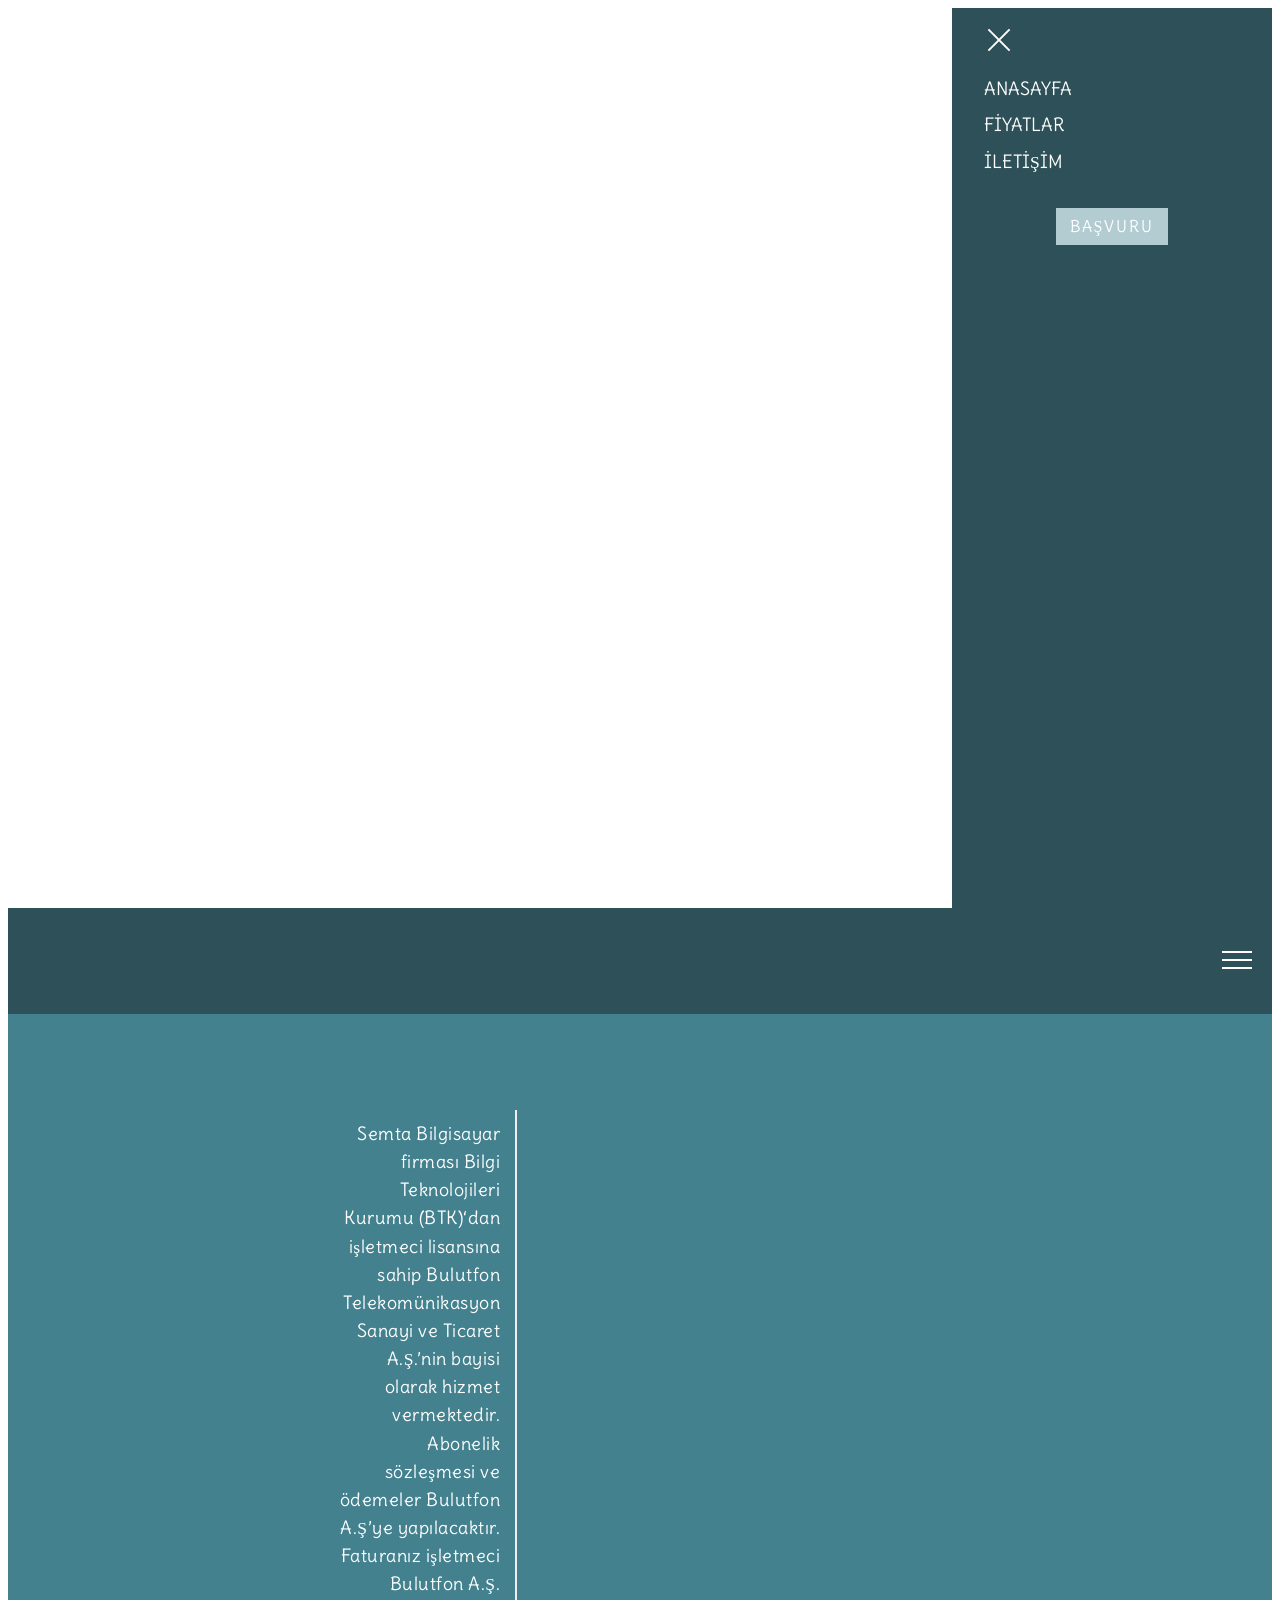
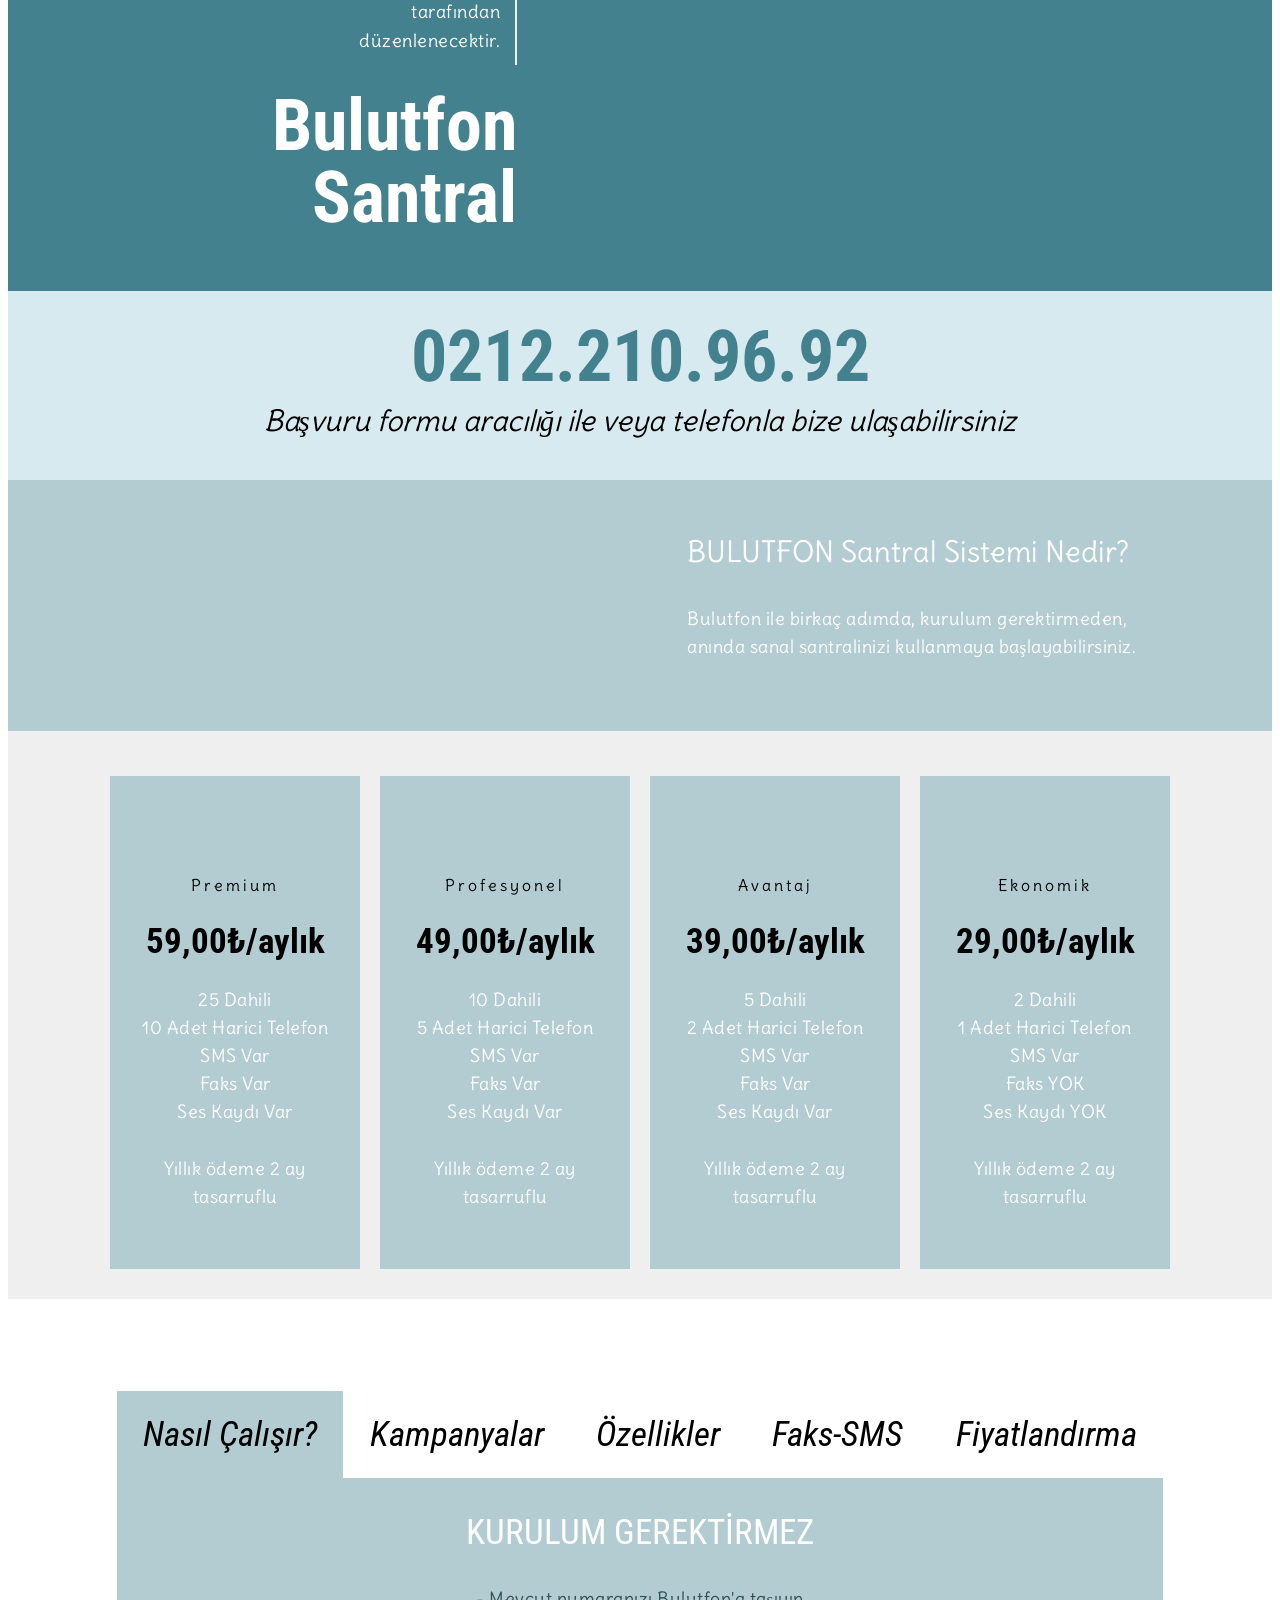
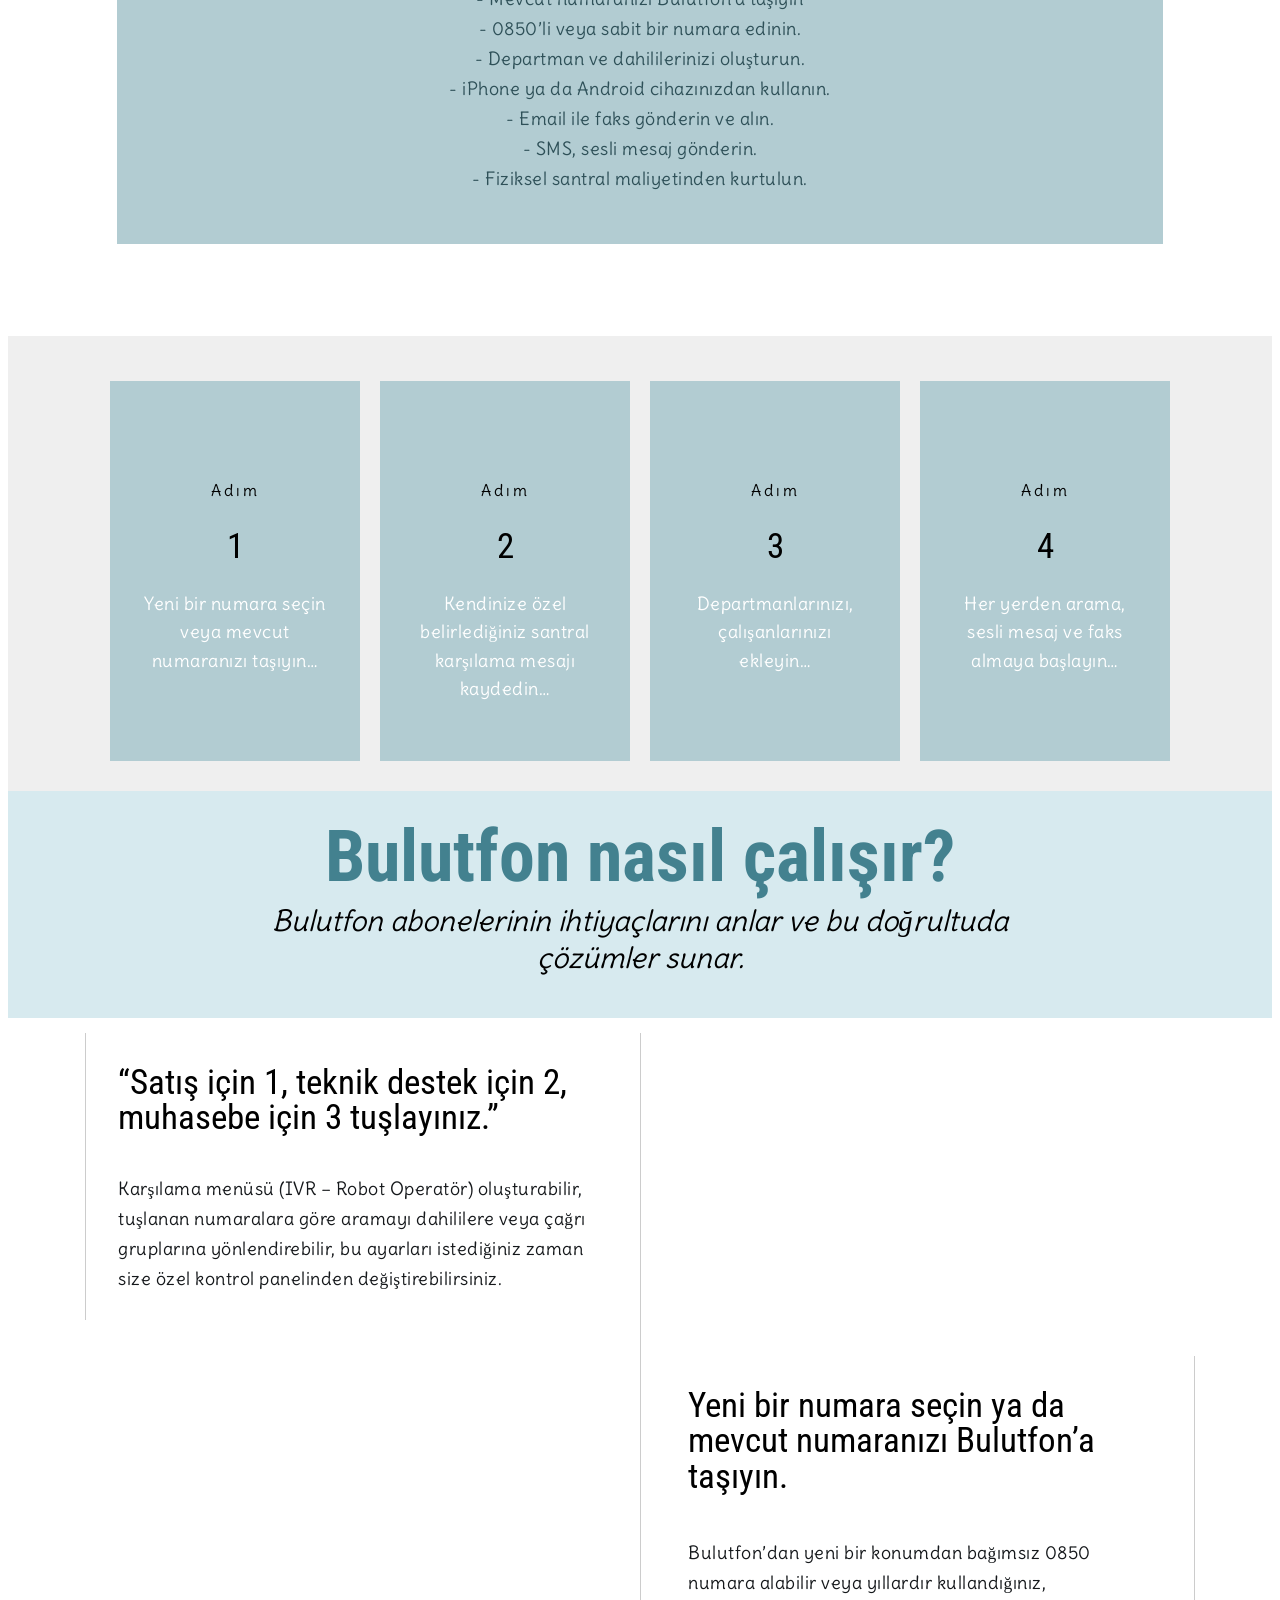
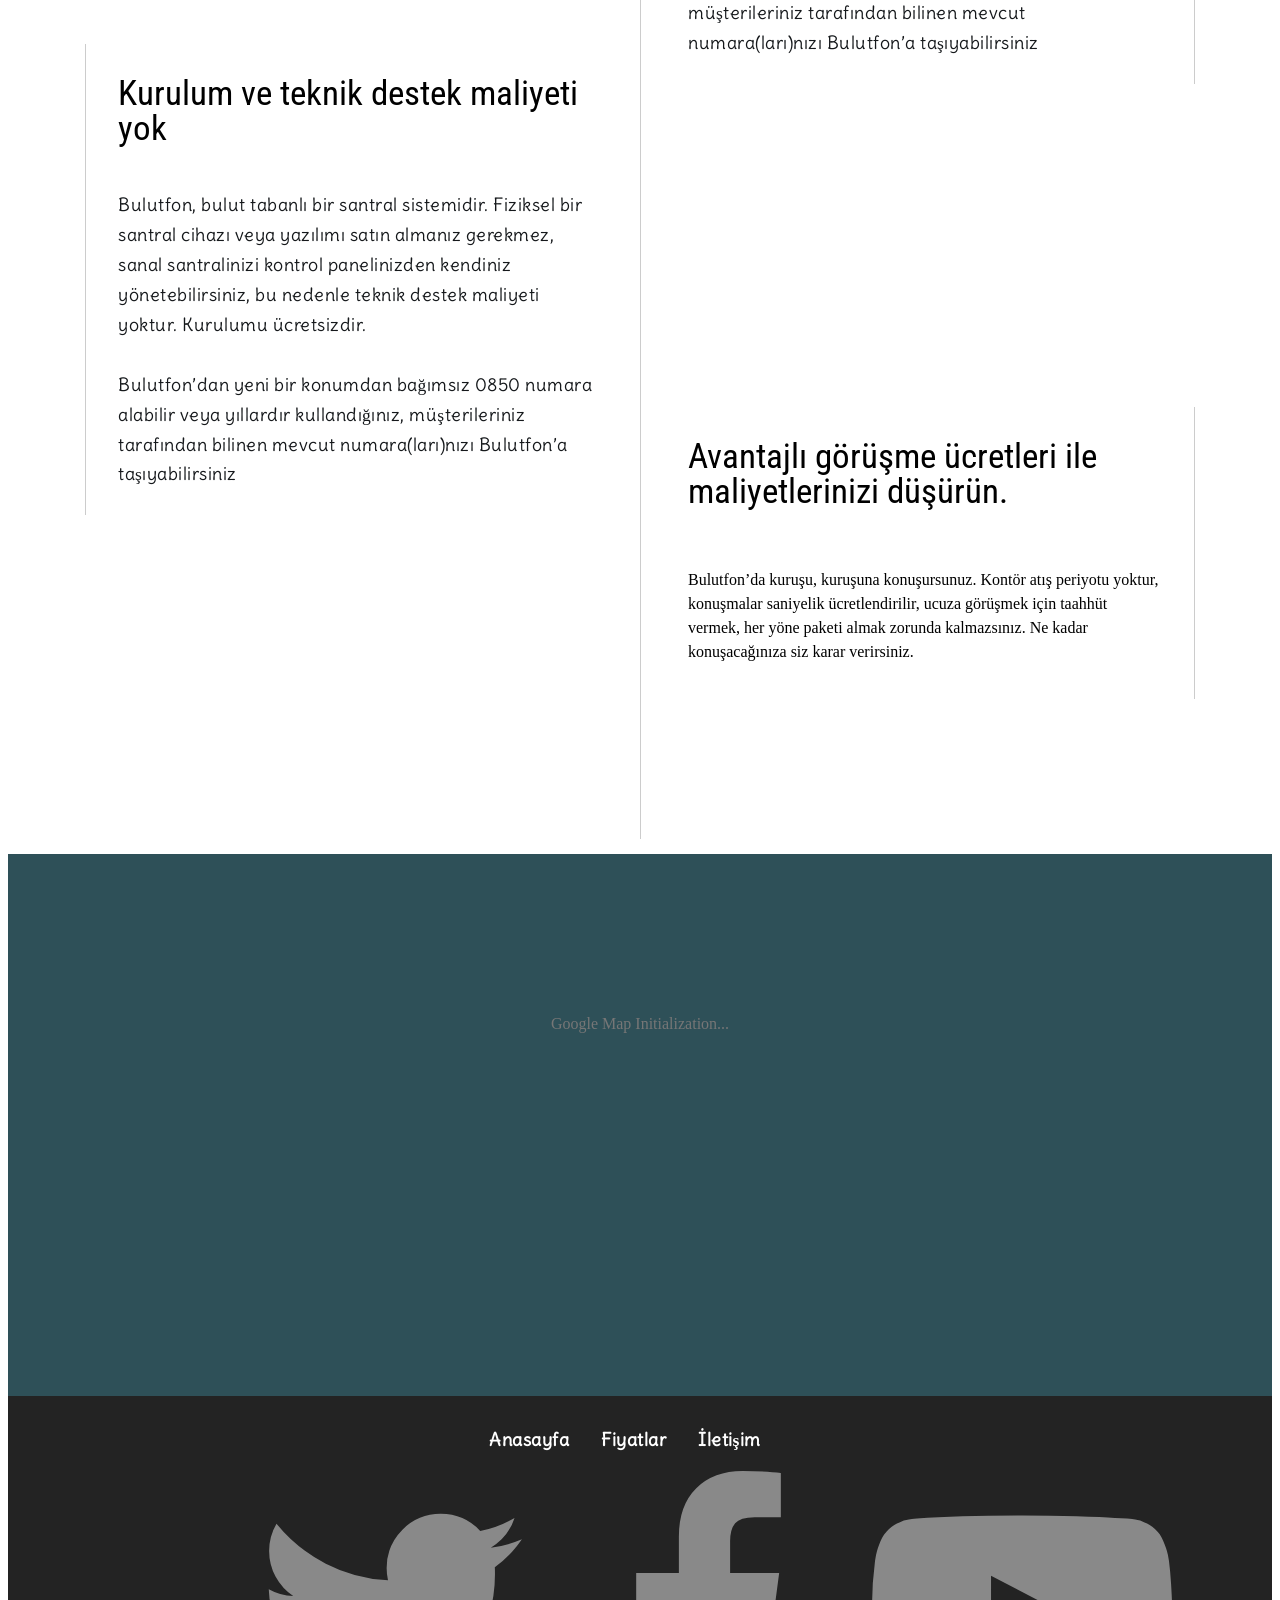
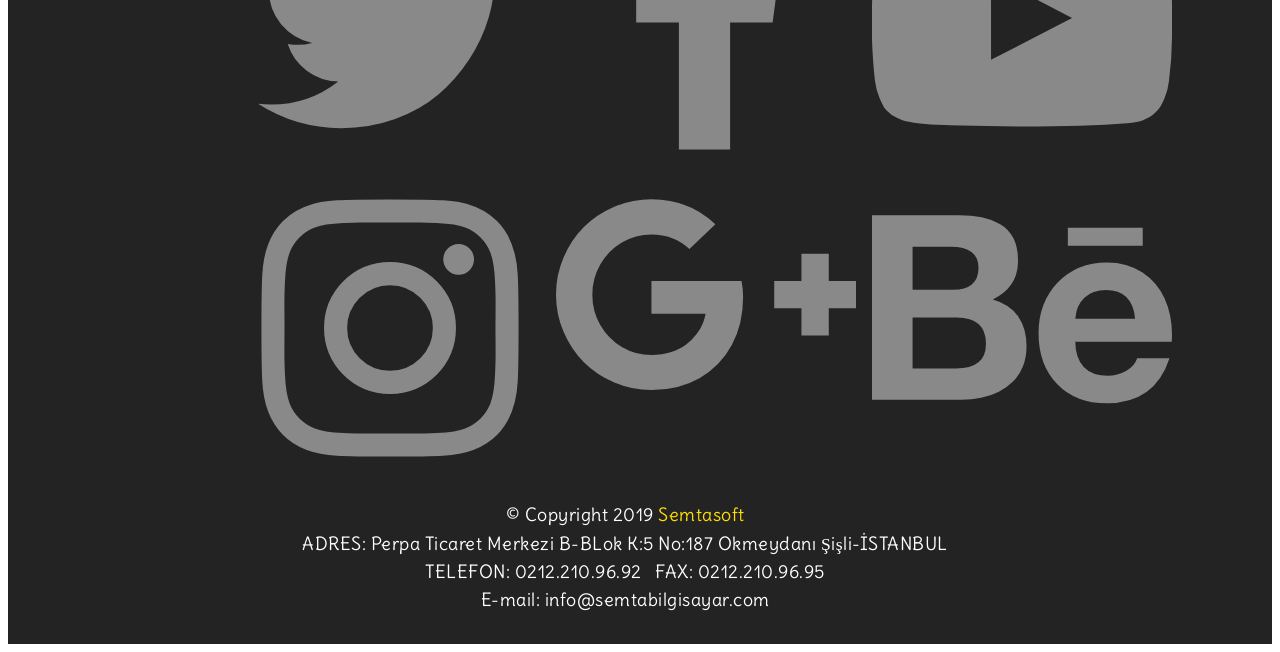
==== commit e0904003: "Bulutfon Kapsamlı Değişiklik" ====
--- a/index.html
+++ b/index.html
@@ -1,25 +1,26 @@
 <!DOCTYPE html>
-<html amp>
+<html amp >
 <head>
-  <!-- Site made with Mobirise Website Builder v4.6.5, https://mobirise.com -->
+  
   <meta charset="UTF-8">
   <meta http-equiv="X-UA-Compatible" content="IE=edge">
-  <meta name="generator" content="Mobirise v4.6.5, mobirise.com">
+  
   <meta name="viewport" content="width=device-width, initial-scale=1, minimum-scale=1">
   <link rel="shortcut icon" href="assets/images/semtalogo2018-beyazkirmizi-1-2487x1070.png" type="image/x-icon">
-  <meta name="description" content="Bulutfon sanal santral
-Semtabilgisayar">
+  <meta name="description" content="Bulutfon Telekominikasyon sanal santrallerin tüm Türkiye'de dağıtımı ve kurulumu ile ilgili Semta Grup bünyesinde bulunan Semtabilgisayar ile anlaşmaya vardı. Grup bünyemizdeki Semtasoft ile ortaklaşa yürütülecek çalışmada inovasyon birinci önceliğimiz olacak. ">
+  
   <title>Anasayfa - Bulutfon Santral Kurulumu (Semta Bilgisayar - Semtabilgisayar)</title>
-  <link rel="stylesheet" href="https://maxcdn.bootstrapcdn.com/font-awesome/4.7.0/css/font-awesome.min.css">
-<link rel="canonical" href="index.html">
+  
+<link rel="canonical" href="./">
  <style amp-boilerplate>body{-webkit-animation:-amp-start 8s steps(1,end) 0s 1 normal both;-moz-animation:-amp-start 8s steps(1,end) 0s 1 normal both;-ms-animation:-amp-start 8s steps(1,end) 0s 1 normal both;animation:-amp-start 8s steps(1,end) 0s 1 normal both}@-webkit-keyframes -amp-start{from{visibility:hidden}to{visibility:visible}}@-moz-keyframes -amp-start{from{visibility:hidden}to{visibility:visible}}@-ms-keyframes -amp-start{from{visibility:hidden}to{visibility:visible}}@-o-keyframes -amp-start{from{visibility:hidden}to{visibility:visible}}@keyframes -amp-start{from{visibility:hidden}to{visibility:visible}}</style>
 <noscript><style amp-boilerplate>body{-webkit-animation:none;-moz-animation:none;-ms-animation:none;animation:none}</style></noscript>
 <link href="https://fonts.googleapis.com/css?family=Roboto+Condensed:300,300i,400,400i,700,700i" rel="stylesheet">
  <link href="https://fonts.googleapis.com/css?family=Delius:400" rel="stylesheet">
  
  <style amp-custom> 
-div,span,h1,h2,h3,h4,h5,h6,p,blockquote,a,ol,ul,li,figcaption,textarea,input{font: inherit;}section{background-color: #eeeeee;}section,.container,.container-fluid{position: relative;word-wrap: break-word;}a.mbr-iconfont:hover{text-decoration: none;}.article .lead p,.article .lead ul,.article .lead ol,.article .lead pre,.article .lead blockquote{margin-bottom: 0;}a{font-style: normal;font-weight: 400;cursor: pointer;}a,a:hover{text-decoration: none;}figure{margin-bottom: 0;}h1,h2,h3,h4,h5,h6,.h1,.h2,.h3,.h4,.h5,.h6,.display-1,.display-2,.display-3,.display-4{line-height: 1;word-break: break-word;word-wrap: break-word;}b,strong{font-weight: bold;}blockquote{padding: 10px 0 10px 20px;position: relative;border-left: 2px solid;border-color: #ff3366;}input:-webkit-autofill,input:-webkit-autofill:hover,input:-webkit-autofill:focus,input:-webkit-autofill:active{transition-delay: 9999s;transition-property: background-color,color;}textarea[type="hidden"]{display: none;}body{position: relative;}section{background-position: 50% 50%;background-repeat: no-repeat;background-size: cover;}section .mbr-background-video,section .mbr-background-video-preview{position: absolute;bottom: 0;left: 0;right: 0;top: 0;}.row{display: -webkit-box;display: -webkit-flex;display: -ms-flexbox;display: flex;-webkit-flex-wrap: wrap;-ms-flex-wrap: wrap;flex-wrap: wrap;margin-right: -15px;margin-left: -15px;}@media (min-width: 576px){.row{margin-right: -15px;margin-left: -15px;}}@media (min-width: 768px){.row{margin-right: -15px;margin-left: -15px;}}@media (min-width: 992px){.row{margin-right: -15px;margin-left: -15px;}}@media (min-width: 1200px){.row{margin-right: -15px;margin-left: -15px;}}.hidden{visibility: hidden;}.mbr-z-index20{z-index: 20;}.mbr-white{color: #ffffff;}.mbr-black{color: #000000;}.mbr-bg-white{background-color: #ffffff;}.mbr-bg-black{background-color: #000000;}.align-left{text-align: left;}.align-center{text-align: center;}.align-right{text-align: right;}@media (max-width: 767px){.align-left,.align-center,.align-right,.mbr-section-btn,.mbr-section-title{text-align: center;}}.mbr-light{font-weight: 300;}.mbr-regular{font-weight: 400;}.mbr-semibold{font-weight: 500;}.mbr-bold{font-weight: 700;}.mbr-figure img,.mbr-figure iframe{display: block;width: 100%;}.card{background-color: transparent;border: none;}.card-img{text-align: center;flex-shrink: 0;}.media{max-width: 100%;margin: 0 auto;}.mbr-figure{-ms-flex-item-align: center;-ms-grid-row-align: center;-webkit-align-self: center;align-self: center;}.media-container > div{max-width: 100%;}.mbr-figure img,.card-img img{width: 100%;}@media (max-width: 991px){.media-size-item{width: auto;}.media{width: auto;}.mbr-figure{width: 100%;}}.mbr-section-btn{margin-left: -.25rem;margin-right: -.25rem;font-size: 0;}nav .mbr-section-btn{margin-left: 0rem;margin-right: 0rem;}.btn .mbr-iconfont,.btn.btn-sm .mbr-iconfont{cursor: pointer;margin-right: 0.5rem;}.btn.btn-md .mbr-iconfont,.btn.btn-md .mbr-iconfont{margin-right: 0.8rem;}[type="submit"]{-webkit-appearance: none;}.mbr-fullscreen .mbr-overlay{min-height: 100vh;}.mbr-fullscreen{display: flex;display: -webkit-flex;display: -moz-flex;display: -ms-flex;display: -o-flex;align-items: center;-webkit-align-items: center;min-height: 100vh;box-sizing: border-box;padding-top: 3rem;padding-bottom: 3rem;}amp-img img{max-height: 100%;max-width: 100%;}img.mbr-temp{width: 100%;}.super-hide{display: none;}.is-builder .nodisplay + img[async],.is-builder .nodisplay + img[decoding="async"],.is-builder amp-img > a + img[async],.is-builder amp-img > a + img[decoding="async"]{display: none;}html:not(.is-builder) amp-img > a{position: absolute;top: 0;bottom: 0;left: 0;right: 0;z-index: 1;}.is-builder .temp-amp-sizer{position: absolute;}.is-builder amp-youtube .temp-amp-sizer,.is-builder amp-vimeo .temp-amp-sizer{position: static;}
-*{box-sizing: border-box;}body{font-family: Source Sans Pro;font-style: normal;line-height: 1.5;}.mbr-section-title{font-style: normal;line-height: 1.2;}.mbr-section-subtitle{line-height: 1.3;}.mbr-text{font-style: normal;line-height: 1.6;}.display-1{font-family: 'Roboto Condensed',sans-serif;font-size: 4.5rem;}.display-2{font-family: 'Roboto Condensed',sans-serif;font-size: 2.2rem;}.display-4{font-family: 'Delius',handwriting;font-size: 1rem;}.display-5{font-family: 'Delius',handwriting;font-size: 1.8rem;}.display-7{font-family: 'Delius',handwriting;font-size: 1.1rem;}@media (max-width: 768px){.display-1{font-size: 3.6rem;font-size: calc( 2.225rem + (4.5 - 2.225) * ((100vw - 20rem) / (48 - 20)));line-height: calc( 1.4 * (2.225rem + (4.5 - 2.225) * ((100vw - 20rem) / (48 - 20))));}.display-2{font-size: 1.76rem;font-size: calc( 1.42rem + (2.2 - 1.42) * ((100vw - 20rem) / (48 - 20)));line-height: calc( 1.4 * (1.42rem + (2.2 - 1.42) * ((100vw - 20rem) / (48 - 20))));}.display-4{font-size: 0.8rem;font-size: calc( 1rem + (1 - 1) * ((100vw - 20rem) / (48 - 20)));line-height: calc( 1.4 * (1rem + (1 - 1) * ((100vw - 20rem) / (48 - 20))));}.display-5{font-size: 1.44rem;font-size: calc( 1.28rem + (1.8 - 1.28) * ((100vw - 20rem) / (48 - 20)));line-height: calc( 1.4 * (1.28rem + (1.8 - 1.28) * ((100vw - 20rem) / (48 - 20))));}}.btn{font-weight: 400;border-width: 2px;border-style: solid;font-style: normal;letter-spacing: 2px;margin: .4rem .8rem;white-space: normal;transition-property: background-color,color,border-color,box-shadow;transition-duration: .3s,.3s,.3s,2s;transition-timing-function: ease-in-out;padding: 1rem 2rem;border-radius: 0px;display: inline-flex;align-items: center;justify-content: center;word-break: break-word;}.btn-sm{border: 1px solid;font-weight: 400;letter-spacing: 2px;-webkit-transition: all 0.3s ease-in-out;-moz-transition: all 0.3s ease-in-out;transition: all 0.3s ease-in-out;padding: 0.6rem 0.8rem;border-radius: 0px;}.btn-md{font-weight: 600;letter-spacing: 2px;margin: .4rem .8rem;-webkit-transition: all 0.3s ease-in-out;-moz-transition: all 0.3s ease-in-out;transition: all 0.3s ease-in-out;padding: 1rem 2rem;border-radius: 0px;}.bg-primary{background-color: #dd4f39;}.bg-success{background-color: #b2ccd2;}.bg-info{background-color: #75818d;}.bg-warning{background-color: #767676;}.bg-danger{background-color: #879a9f;}.btn-primary,.btn-primary:active,.btn-primary.active{background-color: #dd4f39;border-color: #dd4f39;color: #ffffff;}.btn-primary:hover,.btn-primary:focus,.btn-primary.focus{color: #ffffff;background-color: #ac311e;border-color: #ac311e;}.btn-primary.disabled,.btn-primary:disabled{color: #ffffff;background-color: #ac311e;border-color: #ac311e;}.btn-secondary,.btn-secondary:active,.btn-secondary.active{background-color: #ffde00;border-color: #ffde00;color: #000000;}.btn-secondary:hover,.btn-secondary:focus,.btn-secondary.focus{color: #000000;background-color: #b39b00;border-color: #b39b00;}.btn-secondary.disabled,.btn-secondary:disabled{color: #000000;background-color: #b39b00;border-color: #b39b00;}.btn-info,.btn-info:active,.btn-info.active{background-color: #75818d;border-color: #75818d;color: #ffffff;}.btn-info:hover,.btn-info:focus,.btn-info.focus{color: #ffffff;background-color: #525b63;border-color: #525b63;}.btn-info.disabled,.btn-info:disabled{color: #ffffff;background-color: #525b63;border-color: #525b63;}.btn-success,.btn-success:active,.btn-success.active{background-color: #b2ccd2;border-color: #b2ccd2;color: #ffffff;}.btn-success:hover,.btn-success:focus,.btn-success.focus{color: #ffffff;background-color: #82acb6;border-color: #82acb6;}.btn-success.disabled,.btn-success:disabled{color: #ffffff;background-color: #82acb6;border-color: #82acb6;}.btn-warning,.btn-warning:active,.btn-warning.active{background-color: #767676;border-color: #767676;color: #ffffff;}.btn-warning:hover,.btn-warning:focus,.btn-warning.focus{color: #ffffff;background-color: #505050;border-color: #505050;}.btn-warning.disabled,.btn-warning:disabled{color: #ffffff;background-color: #505050;border-color: #505050;}.btn-danger,.btn-danger:active,.btn-danger.active{background-color: #879a9f;border-color: #879a9f;color: #ffffff;}.btn-danger:hover,.btn-danger:focus,.btn-danger.focus{color: #ffffff;background-color: #617479;border-color: #617479;}.btn-danger.disabled,.btn-danger:disabled{color: #ffffff;background-color: #617479;border-color: #617479;}.btn-black,.btn-black:active,.btn-black.active{background-color: #333333;border-color: #333333;color: #ffffff;}.btn-black:hover,.btn-black:focus,.btn-black.focus{color: #ffffff;background-color: #0d0d0d;border-color: #0d0d0d;}.btn-black.disabled,.btn-black:disabled{color: #ffffff;background-color: #0d0d0d;border-color: #0d0d0d;}.btn-white,.btn-white:active,.btn-white.active{background-color: #ffffff;border-color: #ffffff;color: #808080;}.btn-white:hover,.btn-white:focus,.btn-white.focus{color: #808080;background-color: #d9d9d9;border-color: #d9d9d9;}.btn-white.disabled,.btn-white:disabled{color: #808080;background-color: #d9d9d9;border-color: #d9d9d9;}.btn-white,.btn-white:active,.btn-white.active{color: #333333;}.btn-white:hover,.btn-white:focus,.btn-white.focus{color: #333333;}.btn-white.disabled,.btn-white:disabled{color: #333333;}.btn-primary-outline,.btn-primary-outline:active,.btn-primary-outline.active{background: none;border-color: #962a1a;color: #962a1a;}.btn-primary-outline:hover,.btn-primary-outline:focus,.btn-primary-outline.focus{color: #ffffff;background-color: #dd4f39;border-color: #dd4f39;}.btn-primary-outline.disabled,.btn-primary-outline:disabled{color: #ffffff;background-color: #dd4f39;border-color: #dd4f39;}.btn-secondary-outline,.btn-secondary-outline:active,.btn-secondary-outline.active{background: none;border-color: #998500;color: #998500;}.btn-secondary-outline:hover,.btn-secondary-outline:focus,.btn-secondary-outline.focus{color: #000000;background-color: #ffde00;border-color: #ffde00;}.btn-secondary-outline.disabled,.btn-secondary-outline:disabled{color: #000000;background-color: #ffde00;border-color: #ffde00;}.btn-info-outline,.btn-info-outline:active,.btn-info-outline.active{background: none;border-color: #474e55;color: #474e55;}.btn-info-outline:hover,.btn-info-outline:focus,.btn-info-outline.focus{color: #ffffff;background-color: #75818d;border-color: #75818d;}.btn-info-outline.disabled,.btn-info-outline:disabled{color: #ffffff;background-color: #75818d;border-color: #75818d;}.btn-success-outline,.btn-success-outline:active,.btn-success-outline.active{background: none;border-color: #72a1ac;color: #72a1ac;}.btn-success-outline:hover,.btn-success-outline:focus,.btn-success-outline.focus{color: #ffffff;background-color: #b2ccd2;border-color: #b2ccd2;}.btn-success-outline.disabled,.btn-success-outline:disabled{color: #ffffff;background-color: #b2ccd2;border-color: #b2ccd2;}.btn-warning-outline,.btn-warning-outline:active,.btn-warning-outline.active{background: none;border-color: #434343;color: #434343;}.btn-warning-outline:hover,.btn-warning-outline:focus,.btn-warning-outline.focus{color: #ffffff;background-color: #767676;border-color: #767676;}.btn-warning-outline.disabled,.btn-warning-outline:disabled{color: #ffffff;background-color: #767676;border-color: #767676;}.btn-danger-outline,.btn-danger-outline:active,.btn-danger-outline.active{background: none;border-color: #55666b;color: #55666b;}.btn-danger-outline:hover,.btn-danger-outline:focus,.btn-danger-outline.focus{color: #ffffff;background-color: #879a9f;border-color: #879a9f;}.btn-danger-outline.disabled,.btn-danger-outline:disabled{color: #ffffff;background-color: #879a9f;border-color: #879a9f;}.btn-black-outline,.btn-black-outline:active,.btn-black-outline.active{background: none;border-color: #000000;color: #000000;}.btn-black-outline:hover,.btn-black-outline:focus,.btn-black-outline.focus{color: #ffffff;background-color: #333333;border-color: #333333;}.btn-black-outline.disabled,.btn-black-outline:disabled{color: #ffffff;background-color: #333333;border-color: #333333;}.btn-white-outline,.btn-white-outline:active,.btn-white-outline.active{background: none;border-color: #ffffff;color: #ffffff;}.btn-white-outline:hover,.btn-white-outline:focus,.btn-white-outline.focus{color: #333333;background-color: #ffffff;border-color: #ffffff;}.text-primary{color: #dd4f39;}.text-secondary{color: #ffde00;}.text-success{color: #b2ccd2;}.text-info{color: #75818d;}.text-warning{color: #767676;}.text-danger{color: #879a9f;}.text-white{color: #ffffff;}.text-black{color: #000000;}a.text-primary:hover,a.text-primary:focus{color: #962a1a;}a.text-secondary:hover,a.text-secondary:focus{color: #998500;}a.text-success:hover,a.text-success:focus{color: #72a1ac;}a.text-info:hover,a.text-info:focus{color: #474e55;}a.text-warning:hover,a.text-warning:focus{color: #434343;}a.text-danger:hover,a.text-danger:focus{color: #55666b;}a.text-white:hover,a.text-white:focus{color: #b3b3b3;}a.text-black:hover,a.text-black:focus{color: #4d4d4d;}.alert-success{background-color: #b2ccd2;}.alert-info{background-color: #75818d;}.alert-warning{background-color: #767676;}.alert-danger{background-color: #879a9f;}.btn-form{border-radius: 0;}.btn-form:hover{cursor: pointer;}a,a:hover{color: #dd4f39;}.mbr-plan-header.bg-primary .mbr-plan-subtitle,.mbr-plan-header.bg-primary .mbr-plan-price-desc{color: #fbeae7;}.mbr-plan-header.bg-success .mbr-plan-subtitle,.mbr-plan-header.bg-success .mbr-plan-price-desc{color: #ffffff;}.mbr-plan-header.bg-info .mbr-plan-subtitle,.mbr-plan-header.bg-info .mbr-plan-price-desc{color: #bbc1c7;}.mbr-plan-header.bg-warning .mbr-plan-subtitle,.mbr-plan-header.bg-warning .mbr-plan-price-desc{color: #b6b6b6;}.mbr-plan-header.bg-danger .mbr-plan-subtitle,.mbr-plan-header.bg-danger .mbr-plan-price-desc{color: #ced6d8;}blockquote{padding: 10px 0 10px 20px;position: relative;border-color: #dd4f39;border-width: 3px;}ul,ol,pre,blockquote{margin-bottom: 0;margin-top: 0;}pre{background: #f4f4f4;padding: 10px 24px;white-space: pre-wrap;}.inactive{-webkit-user-select: none;-moz-user-select: none;-ms-user-select: none;user-select: none;pointer-events: none;-webkit-user-drag: none;user-drag: none;}html,body{height: auto;min-height: 100vh;}.popover-content ul.show{min-height: 155px;}#scrollToTop{display: none;}.mbr-container{max-width: 800px;padding: 0 10px;margin: 0 auto;position: relative;}h1,h2,h3{margin: auto;}h1,h3,p{padding: 10px 0;margin-bottom: 15px;}p,li,blockquote{color: #15181b;letter-spacing: 0.5px;line-height: 1.7;}.container{padding-right: 15px;padding-left: 15px;width: 100%;margin-right: auto;margin-left: auto;}@media (max-width: 767px){.container{max-width: 540px;}}@media (min-width: 768px){.container{max-width: 720px;}}@media (min-width: 992px){.container{max-width: 960px;}}@media (min-width: 1200px){.container{max-width: 1140px;}}.mbr-row{display: -webkit-box;display: -webkit-flex;display: -ms-flexbox;display: flex;-webkit-flex-wrap: wrap;-ms-flex-wrap: wrap;flex-wrap: wrap;margin-right: -15px;margin-left: -15px;}.mbr-justify-content-center{justify-content: center;}@media (max-width: 767px){.mbr-col-sm-12{-ms-flex: 0 0 100%;flex: 0 0 100%;max-width: 100%;padding-right: 15px;padding-left: 15px;}.mbr-row{margin: 0;}}@media (min-width: 768px){.mbr-col-md-3{-ms-flex: 0 0 25%;flex: 0 0 25%;max-width: 25%;padding-right: 15px;padding-left: 15px;}.mbr-col-md-4{-ms-flex: 0 0 33.333333%;flex: 0 0 33.333333%;max-width: 33.333333%;padding-right: 15px;padding-left: 15px;}.mbr-col-md-5{-ms-flex: 0 0 41.666667%;flex: 0 0 41.666667%;max-width: 41.666667%;padding-right: 15px;padding-left: 15px;}.mbr-col-md-6{-ms-flex: 0 0 50%;flex: 0 0 50%;max-width: 50%;padding-right: 15px;padding-left: 15px;}.mbr-col-md-7{-ms-flex: 0 0 58.333333%;flex: 0 0 58.333333%;max-width: 58.333333%;padding-right: 15px;padding-left: 15px;}.mbr-col-md-8{-ms-flex: 0 0 66.666667%;flex: 0 0 66.666667%;max-width: 66.666667%;padding-left: 15px;padding-right: 15px;}.mbr-col-md-10{-ms-flex: 0 0 83.333333%;flex: 0 0 83.333333%;max-width: 83.333333%;padding-left: 15px;padding-right: 15px;}.mbr-col-md-12{-ms-flex: 0 0 100%;flex: 0 0 100%;max-width: 100%;padding-right: 15px;padding-left: 15px;}}@media (min-width: 992px){.mbr-col-lg-2{-ms-flex: 0 0 16.666667%;flex: 0 0 16.666667%;max-width: 16.666667%;padding-right: 15px;padding-left: 15px;}.mbr-col-lg-3{-ms-flex: 0 0 25%;flex: 0 0 25%;max-width: 25%;padding-right: 15px;padding-left: 15px;}.mbr-col-lg-4{-ms-flex: 0 0 33.33%;flex: 0 0 33.33%;max-width: 33.33%;padding-right: 15px;padding-left: 15px;}.mbr-col-lg-5{-ms-flex: 0 0 41.666%;flex: 0 0 41.666%;max-width: 41.666%;padding-right: 15px;padding-left: 15px;}.mbr-col-lg-6{-ms-flex: 0 0 50%;flex: 0 0 50%;max-width: 50%;padding-right: 15px;padding-left: 15px;}.mbr-col-lg-7{-ms-flex: 0 0 58.333333%;flex: 0 0 58.333333%;max-width: 58.333333%;padding-right: 15px;padding-left: 15px;}.mbr-col-lg-8{-ms-flex: 0 0 66.666667%;flex: 0 0 66.666667%;max-width: 66.666667%;padding-left: 15px;padding-right: 15px;}.mbr-col-lg-10{-ms-flex: 0 0 83.3333%;flex: 0 0 83.3333%;max-width: 83.3333%;padding-right: 15px;padding-left: 15px;}.mbr-col-lg-12{-ms-flex: 0 0 100%;flex: 0 0 100%;max-width: 100%;padding-right: 15px;padding-left: 15px;}}@media (min-width: 1201px){.mbr-col-xl-7{-ms-flex: 0 0 58.333333%;flex: 0 0 58.333333%;max-width: 58.333333%;padding-right: 15px;padding-left: 15px;}.mbr-col-xl-8{-ms-flex: 0 0 66.666667%;flex: 0 0 66.666667%;max-width: 66.666667%;padding-left: 15px;padding-right: 15px;}.mbr-col-xl-5{-ms-flex: 0 0 41.666667%;flex: 0 0 41.666667%;max-width: 41.666667%;}}section.sidebar-open:before{content: '';position: fixed;top: 0;bottom: 0;right: 0;left: 0;background-color: rgba(0,0,0,0.2);z-index: 1040;}p{margin-top: 0;}form input,form textarea{padding: 1rem;border: 1px solid #e0e0e0;background: #f3f4f5;}form .fieldset{display: flex;justify-content: center;flex-wrap: wrap;align-items: center;}div[submit-success]{background: #b2ccd2;padding: 1rem;margin-bottom: 1rem;}div[submit-error]{background: #879a9f;padding: 1rem;margin-bottom: 1rem;}.cid-qLCJP5FEoD amp-sidebar{min-width: 260px;z-index: 1050;background-color: #2e5058;}.cid-qLCJP5FEoD amp-sidebar.open:after{content: '';position: absolute;top: 0;left: 0;bottom: 0;right: 0;background-color: red;}.cid-qLCJP5FEoD .open{transform: translateX(0%);display: block;}.cid-qLCJP5FEoD .builder-sidebar{background-color: #2e5058;position: relative;height: 100vh;z-index: 1030;padding: 1rem 2rem;max-width: 20rem;}.cid-qLCJP5FEoD .headerbar{display: flex;flex-direction: column;justify-content: center;padding: .5rem 1rem;min-height: 70px;align-items: center;background: #2e5058;}.cid-qLCJP5FEoD .headerbar.sticky-nav{position: fixed;z-index: 1000;width: 100%;}.cid-qLCJP5FEoD button.sticky-but{position: fixed;}.cid-qLCJP5FEoD .brand{display: flex;align-items: center;align-self: flex-start;padding-right: 30px;}.cid-qLCJP5FEoD .brand p{margin: 0;padding: 0;}.cid-qLCJP5FEoD .brand-name{color: #ffffff;}.cid-qLCJP5FEoD .sidebar{padding: 1rem 0;margin: 0;}.cid-qLCJP5FEoD .sidebar > li{list-style: none;display: flex;flex-direction: column;}.cid-qLCJP5FEoD .sidebar a{display: block;text-decoration: none;margin-bottom: 10px;}.cid-qLCJP5FEoD .close-sidebar{width: 30px;height: 30px;position: relative;cursor: pointer;background-color: transparent;border: none;}.cid-qLCJP5FEoD .close-sidebar:focus{outline: 2px auto #dd4f39;}.cid-qLCJP5FEoD .close-sidebar span{position: absolute;left: 0;width: 30px;height: 2px;border-right: 5px;background-color: #ffffff;}.cid-qLCJP5FEoD .close-sidebar span:nth-child(1){transform: rotate(45deg);}.cid-qLCJP5FEoD .close-sidebar span:nth-child(2){transform: rotate(-45deg);}@media (min-width: 992px){.cid-qLCJP5FEoD .brand-name{min-width: 8rem;}.cid-qLCJP5FEoD .builder-sidebar{margin-left: auto;}.cid-qLCJP5FEoD .builder-sidebar .sidebar li{flex-direction: row;flex-wrap: wrap;}.cid-qLCJP5FEoD .builder-sidebar .sidebar li a{padding: .5rem;margin: 0;}.cid-qLCJP5FEoD .builder-overlay{display: none;}}.cid-qLCJP5FEoD .hamburger{position: absolute;top: 25px;right: 20px;margin-left: auto;width: 30px;height: 20px;background: none;border: none;cursor: pointer;z-index: 1000;}@media (min-width: 768px){.cid-qLCJP5FEoD .hamburger{top: calc(0.5rem + 90 * 0.5px - 10px);}}.cid-qLCJP5FEoD .hamburger:focus{outline: none;}.cid-qLCJP5FEoD .hamburger span{position: absolute;right: 0;width: 30px;height: 2px;border-right: 5px;background-color: #ffffff;}.cid-qLCJP5FEoD .hamburger span:nth-child(1){top: 0;transition: all .2s;}.cid-qLCJP5FEoD .hamburger span:nth-child(2){top: 8px;transition: all .15s;}.cid-qLCJP5FEoD .hamburger span:nth-child(3){top: 8px;transition: all .15s;}.cid-qLCJP5FEoD .hamburger span:nth-child(4){top: 16px;transition: all .2s;}.cid-qLCJP5FEoD amp-img{height: 90px;width: 220px;margin-right: 1rem;display: flex;align-items: center;}@media (max-width: 768px){.cid-qLCJP5FEoD amp-img{max-height: 55px;max-width: 55px;}}.cid-qLCKrL6oeQ{padding-top: 0px;padding-bottom: 0px;background-color: #43818f;}.cid-qLCKrL6oeQ .mbr-section-btn{margin-bottom: 20px;width: 100%;}.cid-qLCKrL6oeQ amp-img{width: 100%;height: 100%;text-align: center;margin: 0 auto;object-fit: cover;object-position: center center;}.cid-qLCKrL6oeQ img{height: 100%;object-fit: cover;object-position: center center;}.cid-qLCKrL6oeQ h1{text-align: left;color: #ffffff;width: 100%;}.cid-qLCKrL6oeQ .text-col{display: flex;align-items: flex-end;flex-direction: column;padding-left: 4rem;padding-bottom: 2rem;}.cid-qLCKrL6oeQ .img-col{padding: 0;}.cid-qLCKrL6oeQ div.mbr-text{color: #fff;max-width: 40%;padding-top: 6rem;}@media (max-width: 1200px){.cid-qLCKrL6oeQ div.mbr-text{max-width: 50%;}}.cid-qLCKrL6oeQ div.mbr-text p{border-right: 2px #efefef solid;padding-right: 15px;}.cid-qLCKrL6oeQ .mbr-text{color: #ffffff;text-align: right;}@media (max-width: 992px){.cid-qLCKrL6oeQ h1{text-align: center;}.cid-qLCKrL6oeQ .mbr-section-btn{text-align: center;}.cid-qLCKrL6oeQ div.mbr-text{align-self: center;}.cid-qLCKrL6oeQ div.mbr-text p{border-right: none;text-align: center;padding-right: 0;}.cid-qLCKrL6oeQ .text-col{padding-left: 0;}}@media (max-width: 768px){.cid-qLCKrL6oeQ div.mbr-text{max-width: 80%;}}.cid-qLCKrL6oeQ h1,.cid-qLCKrL6oeQ .mbr-section-btn{text-align: right;}.cid-qLIWN6Xwkc{padding-top: 30px;padding-bottom: 15px;background-color: #d7eaef;}.cid-qLIWN6Xwkc .mbr-section-title{padding-bottom: 1rem;}.cid-qLIWN6Xwkc .mbr-section-button{padding-top: 1.5rem;}.cid-qLIWN6Xwkc H2{color: #43818f;}.cid-qLD1jIMz6A{padding-top: 45px;padding-bottom: 45px;background-color: #b2ccd2;}.cid-qLD1jIMz6A .text-block{margin: auto;}.cid-qLD1jIMz6A .text-block > *{padding-right: 2rem;padding-left: 2rem;}.cid-qLIVwaf1uI{padding-top: 45px;padding-bottom: 30px;background-color: #efefef;}.cid-qLIVwaf1uI .underline{padding-top: 1rem;padding-bottom: 1rem;}.cid-qLIVwaf1uI .underline .line{width: 5rem;height: 3px;background: #494949;display: inline-block;}.cid-qLIVwaf1uI .mbr-row{margin: 0 15px;}.cid-qLIVwaf1uI .card{padding-right: 10px;padding-left: 10px;display: flex;-ms-flex-direction: column;flex-direction: column;min-width: 0;border-radius: 0;width: 100%;min-height: 1px;}@media (max-width: 991px){.cid-qLIVwaf1uI .card{margin-bottom: 20px;}}.cid-qLIVwaf1uI .card .card-wrapper{background: #b2ccd2;padding-top: 3rem;height: 100%;}@media (max-width: 991px){.cid-qLIVwaf1uI .card .card-wrapper{padding-top: 1rem;}}.cid-qLIVwaf1uI .card:hover .card-img{-webkit-filter: none;-moz-filter: none;-ms-filter: none;-o-filter: none;filter: none;transition: all .5s;}.cid-qLIVwaf1uI .card-img{-webkit-filter: grayscale(100%);-moz-filter: grayscale(100%);-ms-filter: grayscale(100%);-o-filter: grayscale(100%);filter: gray;}.cid-qLIVwaf1uI .card-img amp-img{border-radius: 50%;width: 50%;margin: auto;}.cid-qLIVwaf1uI .card-img amp-img img{border-radius: 50%;}.cid-qLIVwaf1uI .card-subtitle{letter-spacing: 3px;font-weight: 500;}.cid-qLIVwaf1uI .card-title{margin: 0;padding-bottom: 1rem;}.cid-qLIVwaf1uI .mbr-text{margin: 0;}.cid-qLIVwaf1uI .card-box{padding: 2rem 2rem 3rem 2rem;}@media (max-width: 991px){.cid-qLIVwaf1uI .card-box{padding: 1rem 2rem;}}.cid-qLD1oa9z1D{padding-top: 60px;padding-bottom: 60px;background-color: #ffffff;}.cid-qLD1oa9z1D .ampTabContainer{display: flex;flex-wrap: wrap;}.cid-qLD1oa9z1D .tab-button[selected]{outline: none;background: #b2ccd2;}.cid-qLD1oa9z1D .tab-button{list-style: none;flex-grow: 1;text-align: center;cursor: pointer;}.cid-qLD1oa9z1D .tab-content{display: none;width: 100%;order: 1;border: 1px solid #b2ccd2;padding: 3rem;padding-top: 2rem;background: #b2ccd2;}.cid-qLD1oa9z1D .tab-content p{margin: 0;padding: 0;}.cid-qLD1oa9z1D .tab-button[selected] + .tab-content{display: block;}.cid-qLD1oa9z1D amp-selector{padding: 1rem;margin: 1rem;}.cid-qLD1oa9z1D .tab-head{margin: 1rem;}.cid-qLD1oa9z1D p{color: #ffffff;}.cid-qLD1oa9z1D .mbr-section-title{padding-bottom: 2rem;}.cid-qLD1oa9z1D P{color: #2e5058;}.cid-qLIAkiFGdI{padding-top: 45px;padding-bottom: 30px;background-color: #efefef;}.cid-qLIAkiFGdI .underline{padding-top: 1rem;padding-bottom: 1rem;}.cid-qLIAkiFGdI .underline .line{width: 5rem;height: 3px;background: #494949;display: inline-block;}.cid-qLIAkiFGdI .mbr-row{margin: 0 15px;}.cid-qLIAkiFGdI .card{padding-right: 10px;padding-left: 10px;display: flex;-ms-flex-direction: column;flex-direction: column;min-width: 0;border-radius: 0;width: 100%;min-height: 1px;}@media (max-width: 991px){.cid-qLIAkiFGdI .card{margin-bottom: 20px;}}.cid-qLIAkiFGdI .card .card-wrapper{background: #b2ccd2;padding-top: 3rem;height: 100%;}@media (max-width: 991px){.cid-qLIAkiFGdI .card .card-wrapper{padding-top: 1rem;}}.cid-qLIAkiFGdI .card:hover .card-img{-webkit-filter: none;-moz-filter: none;-ms-filter: none;-o-filter: none;filter: none;transition: all .5s;}.cid-qLIAkiFGdI .card-img{-webkit-filter: grayscale(100%);-moz-filter: grayscale(100%);-ms-filter: grayscale(100%);-o-filter: grayscale(100%);filter: gray;}.cid-qLIAkiFGdI .card-img amp-img{border-radius: 50%;width: 50%;margin: auto;}.cid-qLIAkiFGdI .card-img amp-img img{border-radius: 50%;}.cid-qLIAkiFGdI .card-subtitle{letter-spacing: 3px;font-weight: 500;}.cid-qLIAkiFGdI .card-title{margin: 0;padding-bottom: 1rem;}.cid-qLIAkiFGdI .mbr-text{margin: 0;}.cid-qLIAkiFGdI .card-box{padding: 2rem 2rem 3rem 2rem;}@media (max-width: 991px){.cid-qLIAkiFGdI .card-box{padding: 1rem 2rem;}}.cid-qLIBSxO976{padding-top: 30px;padding-bottom: 15px;background-color: #d7eaef;}.cid-qLIBSxO976 .mbr-section-title{padding-bottom: 1rem;}.cid-qLIBSxO976 .mbr-section-button{padding-top: 1.5rem;}.cid-qLIBSxO976 H2{color: #43818f;}.cid-qLIB6eQjZW{padding-top: 15px;padding-bottom: 15px;background-color: #ffffff;}.cid-qLIB6eQjZW .card{display: flex;-ms-flex-direction: column;flex-direction: column;min-width: 0;width: 100%;min-height: 1px;}.cid-qLIB6eQjZW .card .card-wrapper{padding-right: 2rem;padding-left: 2rem;}.cid-qLIB6eQjZW .card-title{margin: 0;}.cid-qLIB6eQjZW .card-box{padding-top: 2rem;}.cid-qLIB6eQjZW .first-column .card-wrapper{border-left: 1px solid #cccccc;}.cid-qLIB6eQjZW .card-pb .card{padding-bottom: 60%;}.cid-qLIB6eQjZW .second-column{border-left: 1px solid #cccccc;}.cid-qLIB6eQjZW .second-column .card{padding-top: 60%;}.cid-qLIB6eQjZW .second-column .card .card-wrapper{border-right: 1px solid #cccccc;}.cid-qLIB6eQjZW amp-img{width: 100%;}.cid-qLIB6eQjZW .amp-notsupported .temp-amp-sizer{position: absolute;}@media (max-width: 767px){.cid-qLIB6eQjZW .card{margin-bottom: 2rem;padding-bottom: 0;}.cid-qLIB6eQjZW .card .card-wrapper{border-left: 1px solid #cccccc;border-right: none;}.cid-qLIB6eQjZW .second-column{border: none;}}.cid-qLD1u8BFsr{padding-top: 60px;padding-bottom: 60px;background-color: #2e5058;}.cid-qLD1u8BFsr .google-map{height: 25rem;position: relative;width: 100%;}.cid-qLD1u8BFsr .google-map iframe{height: 100%;width: 100%;}.cid-qLD1u8BFsr .google-map [data-state-details]{color: #6b6763;font-family: Montserrat;height: 1.5em;margin-top: -0.75em;padding-left: 1.25rem;padding-right: 1.25rem;position: absolute;text-align: center;top: 50%;width: 100%;}.cid-qLD1u8BFsr .google-map[data-state]{background: #e9e5dc;}.cid-qLD1u8BFsr .google-map[data-state="loading"] [data-state-details]{display: none;}.cid-qLD1u8BFsr .map-placeholder{display: none;}.cid-qLD1u8BFsr h4{padding-top: 5rem;color: #767676;text-align: center;}.cid-qLD1u8BFsr .mbr-section-title{padding-bottom: 3rem;}.cid-qLD1zmiafe{padding-top: 30px;padding-bottom: 30px;background-color: #232323;}.cid-qLD1zmiafe .row-links{width: 100%;justify-content: center;}.cid-qLD1zmiafe .social-row{width: 100%;justify-content: center;}.cid-qLD1zmiafe .foot-menu{list-style: none;display: flex;justify-content: center;flex-wrap: wrap;padding: 0;margin-bottom: 0;}.cid-qLD1zmiafe .foot-menu li{padding: 0 1rem 1rem 1rem;}.cid-qLD1zmiafe .foot-menu li p{margin: 0;}.cid-qLD1zmiafe .social-list{padding-left: 0;padding-bottom: 1rem;margin-bottom: 0;list-style: none;display: flex;flex-wrap: wrap;justify-content: flex-end;-webkit-justify-content: flex-end;}.cid-qLD1zmiafe .social-list .soc-item{margin: 0 .5rem;}.cid-qLD1zmiafe .social-list a{margin: 0;opacity: .5;-webkit-transition: .2s linear;transition: .2s linear;}.cid-qLD1zmiafe .social-list a:hover{opacity: 1;}.cid-qLD1zmiafe .social-list a .mbr-iconfont{font-size: 35px;color: #efefef;}@media (max-width: 767px){.cid-qLD1zmiafe .social-list{justify-content: center;-webkit-justify-content: center;}}.cid-qLD1zmiafe .row-copiright{word-break: break-word;width: 100%;}.cid-qLD1zmiafe .row-copiright p{width: 100%;padding: 0;margin: 0;}.cid-qLD1zmiafe foot-menu-item{color: #bbbbbb;}</style>
+div,span,h1,h2,h3,h4,h5,h6,p,blockquote,a,ol,ul,li,figcaption,textarea,input{font: inherit;}*{box-sizing: border-box;}body{position: relative;font-style: normal;line-height: 1.5;}section{background-color: #eeeeee;background-position: 50% 50%;background-repeat: no-repeat;background-size: cover;}section,.container,.container-fluid{position: relative;word-wrap: break-word;}a.mbr-iconfont:hover{text-decoration: none;}h1,h2,h3{margin: auto;}h1,h3,p{padding: 10px 0;margin-bottom: 15px;}p{margin-top: 0;}p,li,blockquote{color: #15181b;letter-spacing: 0.5px;line-height: 1.7;}ul,ol,pre,blockquote{margin-bottom: 0;margin-top: 0;}pre{background: #f4f4f4;padding: 10px 24px;white-space: pre-wrap;}a{font-style: normal;font-weight: 400;cursor: pointer;}a,a:hover{text-decoration: none;}figure{margin-bottom: 0;}h1,h2,h3,h4,h5,h6,.h1,.h2,.h3,.h4,.h5,.h6,.display-1,.display-2,.display-3,.display-4{line-height: 1;word-break: break-word;word-wrap: break-word;}b,strong{font-weight: bold;}blockquote{padding: 10px 0 10px 20px;position: relative;border-left: 3px solid;}input:-webkit-autofill,input:-webkit-autofill:hover,input:-webkit-autofill:focus,input:-webkit-autofill:active{transition-delay: 9999s;transition-property: background-color,color;}html,body{height: auto;min-height: 100vh;}.mbr-section-title{font-style: normal;line-height: 1.2;}.mbr-section-subtitle{line-height: 1.3;}.mbr-text{font-style: normal;line-height: 1.6;}.btn{font-weight: 400;border-width: 2px;border-style: solid;font-style: normal;letter-spacing: 2px;margin: .4rem .8rem;white-space: normal;transition: all .3s ease-in-out,box-shadow 2s ease-in-out;display: inline-flex;align-items: center;justify-content: center;word-break: break-word;}.btn-form{border-radius: 0;}.btn-form:hover{cursor: pointer;}.mbr-figure img,.mbr-figure iframe{display: block;width: 100%;}.card{background-color: transparent;border: none;}.card-img{text-align: center;flex-shrink: 0;}.media{max-width: 100%;margin: 0 auto;}.mbr-figure{-ms-flex-item-align: center;-ms-grid-row-align: center;-webkit-align-self: center;align-self: center;}.media-container > div{max-width: 100%;}.mbr-figure img,.card-img img{width: 100%;}@media (max-width: 991px){.media-size-item{width: auto;}.media{width: auto;}.mbr-figure{width: 100%;}}.amp-carousel-button:hover{cursor: pointer;}.hidden{visibility: hidden;}.super-hide{display: none;}.inactive{-webkit-user-select: none;-moz-user-select: none;-ms-user-select: none;user-select: none;pointer-events: none;-webkit-user-drag: none;user-drag: none;}textarea[type="hidden"]{display: none;}#scrollToTop{display: none;}.popover-content ul.show{min-height: 155px;}.mbr-white{color: #ffffff;}.mbr-black{color: #000000;}.mbr-bg-white{background-color: #ffffff;}.mbr-bg-black{background-color: #000000;}.align-left{text-align: left;}.align-center{text-align: center;}.align-right{text-align: right;}@media (max-width: 767px){.align-left,.align-center,.align-right,.mbr-section-btn,.mbr-section-title{text-align: center;}}.mbr-light{font-weight: 300;}.mbr-regular{font-weight: 400;}.mbr-semibold{font-weight: 500;}.mbr-bold{font-weight: 700;}.mbr-section-btn{margin-left: -.25rem;margin-right: -.25rem;font-size: 0;}nav .mbr-section-btn{margin-left: 0rem;margin-right: 0rem;}.btn .mbr-iconfont,.btn.btn-sm .mbr-iconfont{cursor: pointer;margin-right: 0.5rem;}.btn.btn-md .mbr-iconfont,.btn.btn-md .mbr-iconfont{margin-right: 0.8rem;}[type="submit"]{-webkit-appearance: none;}.mbr-fullscreen .mbr-overlay{min-height: 100vh;}.mbr-fullscreen{display: flex;display: -webkit-flex;display: -moz-flex;display: -ms-flex;display: -o-flex;align-items: center;-webkit-align-items: center;min-height: 100vh;box-sizing: border-box;padding-top: 3rem;padding-bottom: 3rem;}section.sidebar-open:before{content: '';position: fixed;top: 0;bottom: 0;right: 0;left: 0;background-color: rgba(0,0,0,0.2);z-index: 1040;}form input,form textarea{padding: 1rem;border: 1px solid #e0e0e0;background: #f3f4f5;}form .fieldset{display: flex;justify-content: center;flex-wrap: wrap;align-items: center;}amp-img img{max-height: 100%;max-width: 100%;}img.mbr-temp{width: 100%;}.is-builder .nodisplay + img[async],.is-builder .nodisplay + img[decoding="async"],.is-builder amp-img > a + img[async],.is-builder amp-img > a + img[decoding="async"]{display: none;}html:not(.is-builder) amp-img > a{position: absolute;top: 0;bottom: 0;left: 0;right: 0;z-index: 1;}.is-builder .temp-amp-sizer{position: absolute;}.is-builder amp-youtube .temp-amp-sizer,.is-builder amp-vimeo .temp-amp-sizer{position: static;}.is-builder section.horizontal-menu .ampstart-btn{display: none;}@media (max-width: 991px){.is-builder section.horizontal-menu .navbar-toggler{display: block;}}.is-builder section.horizontal-menu .dropdown-menu{z-index: auto;opacity: 1;pointer-events: auto;}.is-builder section.horizontal-menu .nav-dropdown .link.dropdown-toggle[aria-expanded="true"]{margin-right: 0;padding: 0.667em 1em;}.mbr-container{max-width: 800px;padding: 0 10px;margin: 0 auto;position: relative;}.container{padding-right: 15px;padding-left: 15px;width: 100%;margin-right: auto;margin-left: auto;}@media (max-width: 767px){.container{max-width: 540px;}}@media (min-width: 768px){.container{max-width: 720px;}}@media (min-width: 992px){.container{max-width: 960px;}}@media (min-width: 1200px){.container{max-width: 1140px;}}.mbr-row{display: -webkit-box;display: -webkit-flex;display: -ms-flexbox;display: flex;-webkit-flex-wrap: wrap;-ms-flex-wrap: wrap;flex-wrap: wrap;margin-right: -15px;margin-left: -15px;}.mbr-justify-content-center{justify-content: center;}@media (max-width: 767px){.mbr-col-sm-12{-ms-flex: 0 0 100%;flex: 0 0 100%;max-width: 100%;padding-right: 15px;padding-left: 15px;}.mbr-row{margin: 0;}}@media (min-width: 768px){.mbr-col-md-3{-ms-flex: 0 0 25%;flex: 0 0 25%;max-width: 25%;padding-right: 15px;padding-left: 15px;}.mbr-col-md-4{-ms-flex: 0 0 33.333333%;flex: 0 0 33.333333%;max-width: 33.333333%;padding-right: 15px;padding-left: 15px;}.mbr-col-md-5{-ms-flex: 0 0 41.666667%;flex: 0 0 41.666667%;max-width: 41.666667%;padding-right: 15px;padding-left: 15px;}.mbr-col-md-6{-ms-flex: 0 0 50%;flex: 0 0 50%;max-width: 50%;padding-right: 15px;padding-left: 15px;}.mbr-col-md-7{-ms-flex: 0 0 58.333333%;flex: 0 0 58.333333%;max-width: 58.333333%;padding-right: 15px;padding-left: 15px;}.mbr-col-md-8{-ms-flex: 0 0 66.666667%;flex: 0 0 66.666667%;max-width: 66.666667%;padding-left: 15px;padding-right: 15px;}.mbr-col-md-10{-ms-flex: 0 0 83.333333%;flex: 0 0 83.333333%;max-width: 83.333333%;padding-left: 15px;padding-right: 15px;}.mbr-col-md-12{-ms-flex: 0 0 100%;flex: 0 0 100%;max-width: 100%;padding-right: 15px;padding-left: 15px;}}@media (min-width: 992px){.mbr-col-lg-2{-ms-flex: 0 0 16.666667%;flex: 0 0 16.666667%;max-width: 16.666667%;padding-right: 15px;padding-left: 15px;}.mbr-col-lg-3{-ms-flex: 0 0 25%;flex: 0 0 25%;max-width: 25%;padding-right: 15px;padding-left: 15px;}.mbr-col-lg-4{-ms-flex: 0 0 33.33%;flex: 0 0 33.33%;max-width: 33.33%;padding-right: 15px;padding-left: 15px;}.mbr-col-lg-5{-ms-flex: 0 0 41.666%;flex: 0 0 41.666%;max-width: 41.666%;padding-right: 15px;padding-left: 15px;}.mbr-col-lg-6{-ms-flex: 0 0 50%;flex: 0 0 50%;max-width: 50%;padding-right: 15px;padding-left: 15px;}.mbr-col-lg-7{-ms-flex: 0 0 58.333333%;flex: 0 0 58.333333%;max-width: 58.333333%;padding-right: 15px;padding-left: 15px;}.mbr-col-lg-8{-ms-flex: 0 0 66.666667%;flex: 0 0 66.666667%;max-width: 66.666667%;padding-left: 15px;padding-right: 15px;}.mbr-col-lg-10{-ms-flex: 0 0 83.3333%;flex: 0 0 83.3333%;max-width: 83.3333%;padding-right: 15px;padding-left: 15px;}.mbr-col-lg-12{-ms-flex: 0 0 100%;flex: 0 0 100%;max-width: 100%;padding-right: 15px;padding-left: 15px;}}@media (min-width: 1201px){.mbr-col-xl-7{-ms-flex: 0 0 58.333333%;flex: 0 0 58.333333%;max-width: 58.333333%;padding-right: 15px;padding-left: 15px;}.mbr-col-xl-8{-ms-flex: 0 0 66.666667%;flex: 0 0 66.666667%;max-width: 66.666667%;padding-left: 15px;padding-right: 15px;}.mbr-col-xl-5{-ms-flex: 0 0 41.666667%;flex: 0 0 41.666667%;max-width: 41.666667%;}}amp-sidebar{background: transparent;}
+body{font-family: Source Sans Pro;}blockquote{border-color: #dd4f39;}div[submit-success]{background: #b2ccd2;padding: 1rem;margin-bottom: 1rem;}div[submit-error]{background: #879a9f;padding: 1rem;margin-bottom: 1rem;}.display-1{font-family: 'Roboto Condensed',sans-serif;font-size: 4.5rem;}.display-2{font-family: 'Roboto Condensed',sans-serif;font-size: 2.2rem;}.display-4{font-family: 'Delius',handwriting;font-size: 1rem;}.display-5{font-family: 'Delius',handwriting;font-size: 1.8rem;}.display-7{font-family: 'Delius',handwriting;font-size: 1.1rem;}@media (max-width: 768px){.display-1{font-size: 3.6rem;font-size: calc( 2.225rem + (4.5 - 2.225) * ((100vw - 20rem) / (48 - 20)));line-height: calc( 1.4 * (2.225rem + (4.5 - 2.225) * ((100vw - 20rem) / (48 - 20))));}.display-2{font-size: 1.76rem;font-size: calc( 1.42rem + (2.2 - 1.42) * ((100vw - 20rem) / (48 - 20)));line-height: calc( 1.4 * (1.42rem + (2.2 - 1.42) * ((100vw - 20rem) / (48 - 20))));}.display-4{font-size: 0.8rem;font-size: calc( 1rem + (1 - 1) * ((100vw - 20rem) / (48 - 20)));line-height: calc( 1.4 * (1rem + (1 - 1) * ((100vw - 20rem) / (48 - 20))));}.display-5{font-size: 1.44rem;font-size: calc( 1.28rem + (1.8 - 1.28) * ((100vw - 20rem) / (48 - 20)));line-height: calc( 1.4 * (1.28rem + (1.8 - 1.28) * ((100vw - 20rem) / (48 - 20))));}}.btn{padding: 1rem 2rem;border-radius: 0px;}.btn-sm{border-width: 1px;padding: 0.6rem 0.8rem;border-radius: 0px;}.btn-md{font-weight: 600;padding: 1rem 2rem;border-radius: 0px;}.bg-primary{background-color: #dd4f39;}.bg-success{background-color: #b2ccd2;}.bg-info{background-color: #75818d;}.bg-warning{background-color: #767676;}.bg-danger{background-color: #879a9f;}.btn-primary,.btn-primary:active,.btn-primary.active{background-color: #dd4f39;border-color: #dd4f39;color: #ffffff;}.btn-primary:hover,.btn-primary:focus,.btn-primary.focus{color: #ffffff;background-color: #ac311e;border-color: #ac311e;}.btn-primary.disabled,.btn-primary:disabled{color: #ffffff;background-color: #ac311e;border-color: #ac311e;}.btn-secondary,.btn-secondary:active,.btn-secondary.active{background-color: #ffde00;border-color: #ffde00;color: #000000;}.btn-secondary:hover,.btn-secondary:focus,.btn-secondary.focus{color: #000000;background-color: #b39b00;border-color: #b39b00;}.btn-secondary.disabled,.btn-secondary:disabled{color: #000000;background-color: #b39b00;border-color: #b39b00;}.btn-info,.btn-info:active,.btn-info.active{background-color: #75818d;border-color: #75818d;color: #ffffff;}.btn-info:hover,.btn-info:focus,.btn-info.focus{color: #ffffff;background-color: #525b63;border-color: #525b63;}.btn-info.disabled,.btn-info:disabled{color: #ffffff;background-color: #525b63;border-color: #525b63;}.btn-success,.btn-success:active,.btn-success.active{background-color: #b2ccd2;border-color: #b2ccd2;color: #ffffff;}.btn-success:hover,.btn-success:focus,.btn-success.focus{color: #ffffff;background-color: #82acb6;border-color: #82acb6;}.btn-success.disabled,.btn-success:disabled{color: #ffffff;background-color: #82acb6;border-color: #82acb6;}.btn-warning,.btn-warning:active,.btn-warning.active{background-color: #767676;border-color: #767676;color: #ffffff;}.btn-warning:hover,.btn-warning:focus,.btn-warning.focus{color: #ffffff;background-color: #505050;border-color: #505050;}.btn-warning.disabled,.btn-warning:disabled{color: #ffffff;background-color: #505050;border-color: #505050;}.btn-danger,.btn-danger:active,.btn-danger.active{background-color: #879a9f;border-color: #879a9f;color: #ffffff;}.btn-danger:hover,.btn-danger:focus,.btn-danger.focus{color: #ffffff;background-color: #617479;border-color: #617479;}.btn-danger.disabled,.btn-danger:disabled{color: #ffffff;background-color: #617479;border-color: #617479;}.btn-black,.btn-black:active,.btn-black.active{background-color: #333333;border-color: #333333;color: #ffffff;}.btn-black:hover,.btn-black:focus,.btn-black.focus{color: #ffffff;background-color: #0d0d0d;border-color: #0d0d0d;}.btn-black.disabled,.btn-black:disabled{color: #ffffff;background-color: #0d0d0d;border-color: #0d0d0d;}.btn-white,.btn-white:active,.btn-white.active{background-color: #ffffff;border-color: #ffffff;color: #808080;}.btn-white:hover,.btn-white:focus,.btn-white.focus{color: #808080;background-color: #d9d9d9;border-color: #d9d9d9;}.btn-white.disabled,.btn-white:disabled{color: #808080;background-color: #d9d9d9;border-color: #d9d9d9;}.btn-white,.btn-white:active,.btn-white.active{color: #333333;}.btn-white:hover,.btn-white:focus,.btn-white.focus{color: #333333;}.btn-white.disabled,.btn-white:disabled{color: #333333;}.btn-primary-outline,.btn-primary-outline:active,.btn-primary-outline.active{background: none;border-color: #962a1a;color: #962a1a;}.btn-primary-outline:hover,.btn-primary-outline:focus,.btn-primary-outline.focus{color: #ffffff;background-color: #dd4f39;border-color: #dd4f39;}.btn-primary-outline.disabled,.btn-primary-outline:disabled{color: #ffffff;background-color: #dd4f39;border-color: #dd4f39;}.btn-secondary-outline,.btn-secondary-outline:active,.btn-secondary-outline.active{background: none;border-color: #998500;color: #998500;}.btn-secondary-outline:hover,.btn-secondary-outline:focus,.btn-secondary-outline.focus{color: #000000;background-color: #ffde00;border-color: #ffde00;}.btn-secondary-outline.disabled,.btn-secondary-outline:disabled{color: #000000;background-color: #ffde00;border-color: #ffde00;}.btn-info-outline,.btn-info-outline:active,.btn-info-outline.active{background: none;border-color: #474e55;color: #474e55;}.btn-info-outline:hover,.btn-info-outline:focus,.btn-info-outline.focus{color: #ffffff;background-color: #75818d;border-color: #75818d;}.btn-info-outline.disabled,.btn-info-outline:disabled{color: #ffffff;background-color: #75818d;border-color: #75818d;}.btn-success-outline,.btn-success-outline:active,.btn-success-outline.active{background: none;border-color: #72a1ac;color: #72a1ac;}.btn-success-outline:hover,.btn-success-outline:focus,.btn-success-outline.focus{color: #ffffff;background-color: #b2ccd2;border-color: #b2ccd2;}.btn-success-outline.disabled,.btn-success-outline:disabled{color: #ffffff;background-color: #b2ccd2;border-color: #b2ccd2;}.btn-warning-outline,.btn-warning-outline:active,.btn-warning-outline.active{background: none;border-color: #434343;color: #434343;}.btn-warning-outline:hover,.btn-warning-outline:focus,.btn-warning-outline.focus{color: #ffffff;background-color: #767676;border-color: #767676;}.btn-warning-outline.disabled,.btn-warning-outline:disabled{color: #ffffff;background-color: #767676;border-color: #767676;}.btn-danger-outline,.btn-danger-outline:active,.btn-danger-outline.active{background: none;border-color: #55666b;color: #55666b;}.btn-danger-outline:hover,.btn-danger-outline:focus,.btn-danger-outline.focus{color: #ffffff;background-color: #879a9f;border-color: #879a9f;}.btn-danger-outline.disabled,.btn-danger-outline:disabled{color: #ffffff;background-color: #879a9f;border-color: #879a9f;}.btn-black-outline,.btn-black-outline:active,.btn-black-outline.active{background: none;border-color: #000000;color: #000000;}.btn-black-outline:hover,.btn-black-outline:focus,.btn-black-outline.focus{color: #ffffff;background-color: #333333;border-color: #333333;}.btn-black-outline.disabled,.btn-black-outline:disabled{color: #ffffff;background-color: #333333;border-color: #333333;}.btn-white-outline,.btn-white-outline:active,.btn-white-outline.active{background: none;border-color: #ffffff;color: #ffffff;}.btn-white-outline:hover,.btn-white-outline:focus,.btn-white-outline.focus{color: #333333;background-color: #ffffff;border-color: #ffffff;}.text-primary{color: #dd4f39;}.text-secondary{color: #ffde00;}.text-success{color: #b2ccd2;}.text-info{color: #75818d;}.text-warning{color: #767676;}.text-danger{color: #879a9f;}.text-white{color: #ffffff;}.text-black{color: #000000;}a.text-primary:hover,a.text-primary:focus{color: #962a1a;}a.text-secondary:hover,a.text-secondary:focus{color: #998500;}a.text-success:hover,a.text-success:focus{color: #72a1ac;}a.text-info:hover,a.text-info:focus{color: #474e55;}a.text-warning:hover,a.text-warning:focus{color: #434343;}a.text-danger:hover,a.text-danger:focus{color: #55666b;}a.text-white:hover,a.text-white:focus{color: #b3b3b3;}a.text-black:hover,a.text-black:focus{color: #4d4d4d;}.alert-success{background-color: #b2ccd2;}.alert-info{background-color: #75818d;}.alert-warning{background-color: #767676;}.alert-danger{background-color: #879a9f;}a,a:hover{color: #dd4f39;}.mbr-plan-header.bg-primary .mbr-plan-subtitle,.mbr-plan-header.bg-primary .mbr-plan-price-desc{color: #fbeae7;}.mbr-plan-header.bg-success .mbr-plan-subtitle,.mbr-plan-header.bg-success .mbr-plan-price-desc{color: #ffffff;}.mbr-plan-header.bg-info .mbr-plan-subtitle,.mbr-plan-header.bg-info .mbr-plan-price-desc{color: #bbc1c7;}.mbr-plan-header.bg-warning .mbr-plan-subtitle,.mbr-plan-header.bg-warning .mbr-plan-price-desc{color: #b6b6b6;}.mbr-plan-header.bg-danger .mbr-plan-subtitle,.mbr-plan-header.bg-danger .mbr-plan-price-desc{color: #ced6d8;}.cid-qLCJP5FEoD amp-sidebar{min-width: 260px;z-index: 1050;background-color: #2e5058;}.cid-qLCJP5FEoD amp-sidebar.open:after{content: '';position: absolute;top: 0;left: 0;bottom: 0;right: 0;background-color: red;}.cid-qLCJP5FEoD .open{transform: translateX(0%);display: block;}.cid-qLCJP5FEoD .builder-sidebar{background-color: #2e5058;position: relative;height: 100vh;z-index: 1030;padding: 1rem 2rem;max-width: 20rem;}.cid-qLCJP5FEoD .headerbar{display: flex;flex-direction: column;justify-content: center;padding: .5rem 1rem;min-height: 70px;align-items: center;background: #2e5058;}.cid-qLCJP5FEoD .headerbar.sticky-nav{position: fixed;z-index: 1000;width: 100%;}.cid-qLCJP5FEoD button.sticky-but{position: fixed;}.cid-qLCJP5FEoD .brand{display: flex;align-items: center;align-self: flex-start;padding-right: 30px;}.cid-qLCJP5FEoD .brand p{margin: 0;padding: 0;}.cid-qLCJP5FEoD .brand-name{color: #ffffff;}.cid-qLCJP5FEoD .sidebar{padding: 1rem 0;margin: 0;}.cid-qLCJP5FEoD .sidebar > li{list-style: none;display: flex;flex-direction: column;}.cid-qLCJP5FEoD .sidebar a{display: block;text-decoration: none;margin-bottom: 10px;}.cid-qLCJP5FEoD .close-sidebar{width: 30px;height: 30px;position: relative;cursor: pointer;background-color: transparent;border: none;}.cid-qLCJP5FEoD .close-sidebar:focus{outline: 2px auto #dd4f39;}.cid-qLCJP5FEoD .close-sidebar span{position: absolute;left: 0;width: 30px;height: 2px;border-right: 5px;background-color: #ffffff;}.cid-qLCJP5FEoD .close-sidebar span:nth-child(1){transform: rotate(45deg);}.cid-qLCJP5FEoD .close-sidebar span:nth-child(2){transform: rotate(-45deg);}@media (min-width: 992px){.cid-qLCJP5FEoD .brand-name{min-width: 8rem;}.cid-qLCJP5FEoD .builder-sidebar{margin-left: auto;}.cid-qLCJP5FEoD .builder-sidebar .sidebar li{flex-direction: row;flex-wrap: wrap;}.cid-qLCJP5FEoD .builder-sidebar .sidebar li a{padding: .5rem;margin: 0;}.cid-qLCJP5FEoD .builder-overlay{display: none;}}.cid-qLCJP5FEoD .hamburger{position: absolute;top: 25px;right: 20px;margin-left: auto;width: 30px;height: 20px;background: none;border: none;cursor: pointer;z-index: 1000;}@media (min-width: 768px){.cid-qLCJP5FEoD .hamburger{top: calc(0.5rem + 90 * 0.5px - 10px);}}.cid-qLCJP5FEoD .hamburger:focus{outline: none;}.cid-qLCJP5FEoD .hamburger span{position: absolute;right: 0;width: 30px;height: 2px;border-right: 5px;background-color: #ffffff;}.cid-qLCJP5FEoD .hamburger span:nth-child(1){top: 0;transition: all .2s;}.cid-qLCJP5FEoD .hamburger span:nth-child(2){top: 8px;transition: all .15s;}.cid-qLCJP5FEoD .hamburger span:nth-child(3){top: 8px;transition: all .15s;}.cid-qLCJP5FEoD .hamburger span:nth-child(4){top: 16px;transition: all .2s;}.cid-qLCJP5FEoD amp-img{height: 90px;width: 220px;margin-right: 1rem;display: flex;align-items: center;}@media (max-width: 768px){.cid-qLCJP5FEoD amp-img{max-height: 55px;max-width: 55px;}}.cid-qLCKrL6oeQ{padding-top: 0px;padding-bottom: 0px;background-color: #43818f;}.cid-qLCKrL6oeQ .mbr-section-btn{margin-bottom: 20px;width: 100%;}.cid-qLCKrL6oeQ amp-img{width: 100%;height: 100%;text-align: center;margin: 0 auto;object-fit: cover;object-position: center center;}.cid-qLCKrL6oeQ img{height: 100%;object-fit: cover;object-position: center center;}.cid-qLCKrL6oeQ h1{text-align: left;color: #ffffff;width: 100%;}.cid-qLCKrL6oeQ .text-col{display: flex;align-items: flex-end;flex-direction: column;padding-left: 4rem;padding-bottom: 2rem;}.cid-qLCKrL6oeQ .img-col{padding: 0;}.cid-qLCKrL6oeQ div.mbr-text{color: #fff;max-width: 40%;padding-top: 6rem;}@media (max-width: 1200px){.cid-qLCKrL6oeQ div.mbr-text{max-width: 50%;}}.cid-qLCKrL6oeQ div.mbr-text p{border-right: 2px #efefef solid;padding-right: 15px;}.cid-qLCKrL6oeQ .mbr-text{color: #ffffff;text-align: right;}@media (max-width: 992px){.cid-qLCKrL6oeQ h1{text-align: center;}.cid-qLCKrL6oeQ .mbr-section-btn{text-align: center;}.cid-qLCKrL6oeQ div.mbr-text{align-self: center;}.cid-qLCKrL6oeQ div.mbr-text p{border-right: none;text-align: center;padding-right: 0;}.cid-qLCKrL6oeQ .text-col{padding-left: 0;}}@media (max-width: 768px){.cid-qLCKrL6oeQ div.mbr-text{max-width: 80%;}}.cid-qLCKrL6oeQ h1,.cid-qLCKrL6oeQ .mbr-section-btn{text-align: right;}.cid-qLIWN6Xwkc{padding-top: 30px;padding-bottom: 15px;background-color: #d7eaef;}.cid-qLIWN6Xwkc .mbr-section-title{padding-bottom: 1rem;}.cid-qLIWN6Xwkc .mbr-section-button{padding-top: 1.5rem;}.cid-qLIWN6Xwkc H2{color: #43818f;}.cid-qLD1jIMz6A{padding-top: 45px;padding-bottom: 45px;background-color: #b2ccd2;}.cid-qLD1jIMz6A .text-block{margin: auto;}.cid-qLD1jIMz6A .text-block > *{padding-right: 2rem;padding-left: 2rem;}.cid-qLIVwaf1uI{padding-top: 45px;padding-bottom: 30px;background-color: #efefef;}.cid-qLIVwaf1uI .underline{padding-top: 1rem;padding-bottom: 1rem;}.cid-qLIVwaf1uI .underline .line{width: 5rem;height: 3px;background: #494949;display: inline-block;}.cid-qLIVwaf1uI .mbr-row{margin: 0 15px;}.cid-qLIVwaf1uI .card{padding-right: 10px;padding-left: 10px;display: flex;-ms-flex-direction: column;flex-direction: column;min-width: 0;border-radius: 0;width: 100%;min-height: 1px;}@media (max-width: 991px){.cid-qLIVwaf1uI .card{margin-bottom: 20px;}}.cid-qLIVwaf1uI .card .card-wrapper{background: #b2ccd2;padding-top: 3rem;height: 100%;}@media (max-width: 991px){.cid-qLIVwaf1uI .card .card-wrapper{padding-top: 1rem;}}.cid-qLIVwaf1uI .card:hover .card-img{-webkit-filter: none;-moz-filter: none;-ms-filter: none;-o-filter: none;filter: none;transition: all .5s;}.cid-qLIVwaf1uI .card-img{-webkit-filter: grayscale(100%);-moz-filter: grayscale(100%);-ms-filter: grayscale(100%);-o-filter: grayscale(100%);filter: gray;}.cid-qLIVwaf1uI .card-img amp-img{border-radius: 50%;width: 50%;margin: auto;}.cid-qLIVwaf1uI .card-img amp-img img{border-radius: 50%;}.cid-qLIVwaf1uI .card-subtitle{letter-spacing: 3px;font-weight: 500;}.cid-qLIVwaf1uI .card-title{margin: 0;padding-bottom: 1rem;}.cid-qLIVwaf1uI .mbr-text{margin: 0;}.cid-qLIVwaf1uI .card-box{padding: 2rem 2rem 3rem 2rem;}@media (max-width: 991px){.cid-qLIVwaf1uI .card-box{padding: 1rem 2rem;}}.cid-qLD1oa9z1D{padding-top: 60px;padding-bottom: 60px;background-color: #ffffff;}.cid-qLD1oa9z1D .ampTabContainer{display: flex;flex-wrap: wrap;}.cid-qLD1oa9z1D .tab-button[selected]{outline: none;background: #b2ccd2;}.cid-qLD1oa9z1D .tab-button{list-style: none;flex-grow: 1;text-align: center;cursor: pointer;}.cid-qLD1oa9z1D .tab-content{display: none;width: 100%;order: 1;border: 1px solid #b2ccd2;padding: 3rem;padding-top: 2rem;background: #b2ccd2;}.cid-qLD1oa9z1D .tab-content p{margin: 0;padding: 0;}.cid-qLD1oa9z1D .tab-button[selected] + .tab-content{display: block;}.cid-qLD1oa9z1D amp-selector{padding: 1rem;margin: 1rem;}.cid-qLD1oa9z1D .tab-head{margin: 1rem;}.cid-qLD1oa9z1D p{color: #ffffff;}.cid-qLD1oa9z1D .mbr-section-title{padding-bottom: 2rem;}.cid-qLD1oa9z1D P{color: #2e5058;}.cid-qLIAkiFGdI{padding-top: 45px;padding-bottom: 30px;background-color: #efefef;}.cid-qLIAkiFGdI .underline{padding-top: 1rem;padding-bottom: 1rem;}.cid-qLIAkiFGdI .underline .line{width: 5rem;height: 3px;background: #494949;display: inline-block;}.cid-qLIAkiFGdI .mbr-row{margin: 0 15px;}.cid-qLIAkiFGdI .card{padding-right: 10px;padding-left: 10px;display: flex;-ms-flex-direction: column;flex-direction: column;min-width: 0;border-radius: 0;width: 100%;min-height: 1px;}@media (max-width: 991px){.cid-qLIAkiFGdI .card{margin-bottom: 20px;}}.cid-qLIAkiFGdI .card .card-wrapper{background: #b2ccd2;padding-top: 3rem;height: 100%;}@media (max-width: 991px){.cid-qLIAkiFGdI .card .card-wrapper{padding-top: 1rem;}}.cid-qLIAkiFGdI .card:hover .card-img{-webkit-filter: none;-moz-filter: none;-ms-filter: none;-o-filter: none;filter: none;transition: all .5s;}.cid-qLIAkiFGdI .card-img{-webkit-filter: grayscale(100%);-moz-filter: grayscale(100%);-ms-filter: grayscale(100%);-o-filter: grayscale(100%);filter: gray;}.cid-qLIAkiFGdI .card-img amp-img{border-radius: 50%;width: 50%;margin: auto;}.cid-qLIAkiFGdI .card-img amp-img img{border-radius: 50%;}.cid-qLIAkiFGdI .card-subtitle{letter-spacing: 3px;font-weight: 500;}.cid-qLIAkiFGdI .card-title{margin: 0;padding-bottom: 1rem;}.cid-qLIAkiFGdI .mbr-text{margin: 0;}.cid-qLIAkiFGdI .card-box{padding: 2rem 2rem 3rem 2rem;}@media (max-width: 991px){.cid-qLIAkiFGdI .card-box{padding: 1rem 2rem;}}.cid-qLIBSxO976{padding-top: 30px;padding-bottom: 15px;background-color: #d7eaef;}.cid-qLIBSxO976 .mbr-section-title{padding-bottom: 1rem;}.cid-qLIBSxO976 .mbr-section-button{padding-top: 1.5rem;}.cid-qLIBSxO976 H2{color: #43818f;}.cid-qLIB6eQjZW{padding-top: 15px;padding-bottom: 15px;background-color: #ffffff;}.cid-qLIB6eQjZW .card{display: flex;-ms-flex-direction: column;flex-direction: column;min-width: 0;width: 100%;min-height: 1px;}.cid-qLIB6eQjZW .card .card-wrapper{padding-right: 2rem;padding-left: 2rem;}.cid-qLIB6eQjZW .card-title{margin: 0;}.cid-qLIB6eQjZW .card-box{padding-top: 2rem;}.cid-qLIB6eQjZW .first-column .card-wrapper{border-left: 1px solid #cccccc;}.cid-qLIB6eQjZW .card-pb .card{padding-bottom: 60%;}.cid-qLIB6eQjZW .second-column{border-left: 1px solid #cccccc;}.cid-qLIB6eQjZW .second-column .card{padding-top: 60%;}.cid-qLIB6eQjZW .second-column .card .card-wrapper{border-right: 1px solid #cccccc;}.cid-qLIB6eQjZW amp-img{width: 100%;}.cid-qLIB6eQjZW .amp-notsupported .temp-amp-sizer{position: absolute;}@media (max-width: 767px){.cid-qLIB6eQjZW .card{margin-bottom: 2rem;padding-bottom: 0;}.cid-qLIB6eQjZW .card .card-wrapper{border-left: 1px solid #cccccc;border-right: none;}.cid-qLIB6eQjZW .second-column{border: none;}}.cid-qLD1u8BFsr{padding-top: 60px;padding-bottom: 60px;background-color: #2e5058;}.cid-qLD1u8BFsr .google-map{height: 25rem;position: relative;width: 100%;}.cid-qLD1u8BFsr .google-map iframe{height: 100%;width: 100%;}.cid-qLD1u8BFsr .google-map [data-state-details]{color: #6b6763;font-family: Montserrat;height: 1.5em;margin-top: -0.75em;padding-left: 1.25rem;padding-right: 1.25rem;position: absolute;text-align: center;top: 50%;width: 100%;}.cid-qLD1u8BFsr .google-map[data-state]{background: #e9e5dc;}.cid-qLD1u8BFsr .google-map[data-state="loading"] [data-state-details]{display: none;}.cid-qLD1u8BFsr .map-placeholder{display: none;}.cid-qLD1u8BFsr h4{padding-top: 5rem;color: #767676;text-align: center;}.cid-qLD1u8BFsr .mbr-section-title{padding-bottom: 3rem;}.cid-qLD1zmiafe{padding-top: 30px;padding-bottom: 30px;background-color: #232323;}.cid-qLD1zmiafe .row-links{width: 100%;justify-content: center;}.cid-qLD1zmiafe .social-row{width: 100%;justify-content: center;}.cid-qLD1zmiafe .foot-menu{list-style: none;display: flex;justify-content: center;flex-wrap: wrap;padding: 0;margin-bottom: 0;}.cid-qLD1zmiafe .foot-menu li{padding: 0 1rem 1rem 1rem;}.cid-qLD1zmiafe .foot-menu li p{margin: 0;}.cid-qLD1zmiafe .social-list{padding-left: 0;padding-bottom: 1rem;margin-bottom: 0;list-style: none;display: flex;flex-wrap: wrap;justify-content: flex-end;-webkit-justify-content: flex-end;}.cid-qLD1zmiafe .social-list .soc-item{margin: 0 .5rem;}.cid-qLD1zmiafe .social-list a{margin: 0;opacity: .5;-webkit-transition: .2s linear;transition: .2s linear;}.cid-qLD1zmiafe .social-list a:hover{opacity: 1;}.cid-qLD1zmiafe .social-list a .mbr-iconfont{font-size: 35px;color: #efefef;}@media (max-width: 767px){.cid-qLD1zmiafe .social-list{justify-content: center;-webkit-justify-content: center;}}.cid-qLD1zmiafe .row-copiright{word-break: break-word;width: 100%;}.cid-qLD1zmiafe .row-copiright p{width: 100%;padding: 0;margin: 0;}.cid-qLD1zmiafe foot-menu-item{color: #bbbbbb;}
+.engine{position: absolute;text-indent: -2400px;text-align: center;padding: 0;top: 0;left: -2400px;}[class*="-iconfont"]{display: inline-flex;}</style>
  
   <script async  src="https://cdn.ampproject.org/v0.js"></script>
   <script async custom-element="amp-analytics" src="https://cdn.ampproject.org/v0/amp-analytics-0.1.js"></script>
@@ -46,6 +47,12 @@
             <div class="navbar-buttons mbr-section-btn align-center"><a class="btn btn-sm btn-success display-4" href="bulutfonbasvuru.html">BAŞVURU</a></div>
         </div>
     </amp-sidebar>
+
+<!-- Google Analytics -->
+<!-- AMP Analytics --><script async="" custom-element="amp-analytics" src="https://cdn.ampproject.org/v0/amp-analytics-0.1.js"></script>
+<!-- /Google Analytics -->
+
+
   <section class="menu cid-qLCJP5FEoD" id="menu1-0">
     
     <nav class="headerbar">
@@ -74,14 +81,14 @@
         <div class="mbr-row mbr-justify-content-center">
             <div class="mbr-col-sm-12 mbr-col-md-12 mbr-col-lg-6 mbr-col-xl-5 text-col">
                 <div class="mbr-text align-right">
-                    <p class="mbr-text mbr-fonts-style display-7">Bulutfon Telekominikasyon sanal santrallerin tüm Türkiye'de dağıtımı ve kurulumu ile ilgili Semta Grup bünyesinde bulunan Semtabilgisayar ile anlaşmaya vardı. Grup bünyemizdeki Semtasoft ile ortaklaşa yürütülecek çalışmada inovasyon birinci önceliğimiz olacak.&nbsp;</p>
-                </div>
-                <h1 class="mbr-fonts-style align-center mbr-bold display-1">Bulutfon Türkiye</h1>
+                    <p class="mbr-text mbr-fonts-style display-7">Semta Bilgisayar firması Bilgi Teknolojileri Kurumu (BTK)‘dan işletmeci lisansına sahip Bulutfon Telekomünikasyon Sanayi ve Ticaret A.Ş.’nin bayisi olarak hizmet vermektedir. Abonelik sözleşmesi ve ödemeler Bulutfon A.Ş’ye yapılacaktır. Faturanız işletmeci Bulutfon A.Ş. tarafından düzenlenecektir.</p>
+                </div>
+                <h1 class="mbr-fonts-style align-center mbr-bold display-1">Bulutfon Santral</h1>
 
                 
             </div>
             <div class="mbr-col-sm-12 mbr-col-md-12 mbr-col-lg-6 mbr-col-xl-7 img-col">
-                                <amp-img src="assets/images/bulutsemta5-1.jpg" alt="Mobirise" width="1127.0314136125653" height="668" layout="responsive">
+                                <amp-img src="assets/images/semtabulutfon5b.jpg" alt="Bulutfon Türkiye" width="1127.0314136125653" height="668" layout="responsive">
                     
                 </amp-img>
             </div>
@@ -127,7 +134,7 @@
             <div class="card mbr-col-sm-12 mbr-col-md-6 mbr-col-lg-3">
                 <div class="card-wrapper">
                     <div class="card-img">
-                        <amp-img src="assets/images/how-it-works-header-1-bbbd7c65c4028f5528bfbcec0937bd2e.gif" layout="responsive" width="125" height="125" alt="Mobirise">
+                        <amp-img src="assets/images/how-it-works-header-1-bbbd7c65c4028f5528bfbcec0937bd2e.gif" layout="responsive" width="125" height="125" alt="">
                             
                         </amp-img>
                     </div>
@@ -151,7 +158,7 @@
             <div class="card mbr-col-sm-12 mbr-col-md-6 mbr-col-lg-3">
                 <div class="card-wrapper">
                     <div class="card-img">
-                        <amp-img src="assets/images/how-it-works-header-2-bb1d8563cf8c1822f4398cc16dc4188e.gif" layout="responsive" height="125" width="125" alt="Mobirise">
+                        <amp-img src="assets/images/how-it-works-header-2-bb1d8563cf8c1822f4398cc16dc4188e.gif" layout="responsive" height="125" width="125" alt="">
                             
                         </amp-img>
                     </div>
@@ -174,7 +181,7 @@
             <div class="card mbr-col-sm-12 mbr-col-md-6 mbr-col-lg-3">
                 <div class="card-wrapper">
                     <div class="card-img">
-                        <amp-img src="assets/images/how-it-works-header-3-cbfda88fa5211e74356a184eb74291bd.gif" layout="responsive" height="125" width="125" alt="Mobirise">
+                        <amp-img src="assets/images/how-it-works-header-3-cbfda88fa5211e74356a184eb74291bd.gif" layout="responsive" height="125" width="125" alt="">
                             
                         </amp-img>
                     </div>
@@ -196,7 +203,7 @@
             <div class="card mbr-col-sm-12 mbr-col-md-6 mbr-col-lg-3">
                 <div class="card-wrapper">
                     <div class="card-img">
-                        <amp-img src="assets/images/how-it-works-header-4-e0509039d060e0d7c79643147e0c4e1b.gif" layout="responsive" height="125" width="125" alt="Mobirise">
+                        <amp-img src="assets/images/how-it-works-header-4-e0509039d060e0d7c79643147e0c4e1b.gif" layout="responsive" height="125" width="125" alt="">
                             
                         </amp-img>
                     </div>
@@ -357,7 +364,7 @@
             <div class="card mbr-col-sm-12 mbr-col-md-6 mbr-col-lg-3">
                 <div class="card-wrapper">
                     <div class="card-img">
-                        <amp-img src="assets/images/how-it-works-header-1-bbbd7c65c4028f5528bfbcec0937bd2e.gif" layout="responsive" width="125" height="125" alt="Mobirise">
+                        <amp-img src="assets/images/how-it-works-header-1-bbbd7c65c4028f5528bfbcec0937bd2e.gif" layout="responsive" width="125" height="125" alt="">
                             
                         </amp-img>
                     </div>
@@ -377,7 +384,7 @@
             <div class="card mbr-col-sm-12 mbr-col-md-6 mbr-col-lg-3">
                 <div class="card-wrapper">
                     <div class="card-img">
-                        <amp-img src="assets/images/how-it-works-header-2-bb1d8563cf8c1822f4398cc16dc4188e.gif" layout="responsive" height="125" width="125" alt="Mobirise">
+                        <amp-img src="assets/images/how-it-works-header-2-bb1d8563cf8c1822f4398cc16dc4188e.gif" layout="responsive" height="125" width="125" alt="">
                             
                         </amp-img>
                     </div>
@@ -397,7 +404,7 @@
             <div class="card mbr-col-sm-12 mbr-col-md-6 mbr-col-lg-3">
                 <div class="card-wrapper">
                     <div class="card-img">
-                        <amp-img src="assets/images/how-it-works-header-3-cbfda88fa5211e74356a184eb74291bd.gif" layout="responsive" height="125" width="125" alt="Mobirise">
+                        <amp-img src="assets/images/how-it-works-header-3-cbfda88fa5211e74356a184eb74291bd.gif" layout="responsive" height="125" width="125" alt="">
                             
                         </amp-img>
                     </div>
@@ -416,7 +423,7 @@
             <div class="card mbr-col-sm-12 mbr-col-md-6 mbr-col-lg-3">
                 <div class="card-wrapper">
                     <div class="card-img">
-                        <amp-img src="assets/images/how-it-works-header-4-e0509039d060e0d7c79643147e0c4e1b.gif" layout="responsive" height="125" width="125" alt="Mobirise">
+                        <amp-img src="assets/images/how-it-works-header-4-e0509039d060e0d7c79643147e0c4e1b.gif" layout="responsive" height="125" width="125" alt="">
                             
                         </amp-img>
                     </div>
@@ -461,7 +468,7 @@
             <div class="card">
                     <div class="card-wrapper">
                         <div class="card-img">
-                            <amp-img src="assets/images/how-it-works-ivr-welcome-message-4cd81ff65f5d82f38febd3a1630395ef.png" layout="responsive" width="475" height="475" alt="Mobirise">
+                            <amp-img src="assets/images/how-it-works-ivr-welcome-message-4cd81ff65f5d82f38febd3a1630395ef.png" layout="responsive" width="475" height="475" alt="">
                                 
                             </amp-img>
                         </div>
@@ -475,7 +482,7 @@
                 </div><div class="card">
                     <div class="card-wrapper">
                         <div class="card-img">
-                            <amp-img src="assets/images/how-it-works-old-pbx-system-4b4e1251c7880a59ce4b78f007d5bd5f-400x399.png" layout="responsive" width="475.187969924812" height="474" alt="Mobirise">
+                            <amp-img src="assets/images/how-it-works-old-pbx-system-4b4e1251c7880a59ce4b78f007d5bd5f-400x399.png" layout="responsive" width="475.187969924812" height="474" alt="">
                                 
                             </amp-img>
                         </div>
@@ -495,7 +502,7 @@
             <div class="card">
                     <div class="card-wrapper">
                         <div class="card-img">
-                            <amp-img src="assets/images/how-it-works-add-extensions-440d55578eb1f28aebce03d4b028d953.png" layout="responsive" height="474" width="474" alt="Mobirise">
+                            <amp-img src="assets/images/how-it-works-add-extensions-440d55578eb1f28aebce03d4b028d953.png" layout="responsive" height="474" width="474" alt="">
                                 
                             </amp-img>
                         </div>
@@ -509,7 +516,7 @@
                 </div><div class="card">
                     <div class="card-wrapper">
                         <div class="card-img">
-                            <amp-img src="assets/images/how-it-works-save-money-960d38d4468ca085252a30bc270ce326.png" layout="responsive" height="474" width="474" alt="Mobirise">
+                            <amp-img src="assets/images/how-it-works-save-money-960d38d4468ca085252a30bc270ce326.png" layout="responsive" height="474" width="474" alt="">
                                 
                             </amp-img>
                         </div>
@@ -535,7 +542,7 @@
                 
             </div>
             <div class="mbr-col-md-12 map-box">
-                <div class="google-map"><amp-iframe src="https://www.google.com/maps/embed/v1/place?key=AIzaSyA0Dx_boXQiwvdz8sJHoYeZNVTdoWONYkU&amp;q=place_id:ChIJx_5AWDu3yhQR6MbQ2EFhQHg" height="400" layout="fixed-height" sandbox="allow-scripts allow-same-origin                                     allow-popups" frameborder="0">
+                <div class="google-map"><amp-iframe src="https://www.google.com/maps/embed/v1/place?key=AIzaSyAEIpgj38KyLFELm2bK9Y7krBkz1K-cMq8&amp;q=place_id:ChIJx_5AWDu3yhQR6MbQ2EFhQHg" height="400" layout="fill" sandbox="allow-scripts allow-same-origin                                 allow-popups" frameborder="0" class="mobirise-loader">
                     <h4 placeholder="">Google Map Initialization...</h4>
                 </amp-iframe></div>
                 
@@ -573,33 +580,33 @@
                     
                 <div class="soc-item">
                         <a href="https://twitter.com/semtasoft" target="_blank">
-                            <span class="fa fa-twitter mbr-iconfont"></span>
+                            <span class="fa fa-twitter mbr-iconfont"><svg width="100%" height="100%" viewBox="0 0 1792 1792" xmlns="http://www.w3.org/2000/svg" fill="currentColor"><path d="M1684 408q-67 98-162 167 1 14 1 42 0 130-38 259.5t-115.5 248.5-184.5 210.5-258 146-323 54.5q-271 0-496-145 35 4 78 4 225 0 401-138-105-2-188-64.5t-114-159.5q33 5 61 5 43 0 85-11-112-23-185.5-111.5t-73.5-205.5v-4q68 38 146 41-66-44-105-115t-39-154q0-88 44-163 121 149 294.5 238.5t371.5 99.5q-8-38-8-74 0-134 94.5-228.5t228.5-94.5q140 0 236 102 109-21 205-78-37 115-142 178 93-10 186-50z"></path></svg></span>
                         </a>
                     </div><div class="soc-item">
                         <a href="https://www.facebook.com/pages/semtasoftware" target="_blank">
-                            <span class="fa fa-facebook-f mbr-iconfont"></span>
+                            <span class="fa fa-facebook-f mbr-iconfont"><svg width="100%" height="100%" viewBox="0 0 1792 1792" xmlns="http://www.w3.org/2000/svg" fill="currentColor"><path d="M1343 12v264h-157q-86 0-116 36t-30 108v189h293l-39 296h-254v759h-306v-759h-255v-296h255v-218q0-186 104-288.5t277-102.5q147 0 228 12z"></path></svg></span>
                         </a>
                     </div><div class="soc-item">
                         <a href="https://www.youtube.com/semtasoft" target="_blank">
-                            <span class="fa fa-youtube-play mbr-iconfont"></span>
+                            <span class="fa fa-youtube-play mbr-iconfont"><svg width="100%" height="100%" viewBox="0 0 1792 1792" xmlns="http://www.w3.org/2000/svg" fill="currentColor"><path d="M711 1128l484-250-484-253v503zm185-862q168 0 324.5 4.5t229.5 9.5l73 4q1 0 17 1.5t23 3 23.5 4.5 28.5 8 28 13 31 19.5 29 26.5q6 6 15.5 18.5t29 58.5 26.5 101q8 64 12.5 136.5t5.5 113.5v176q1 145-18 290-7 55-25 99.5t-32 61.5l-14 17q-14 15-29 26.5t-31 19-28 12.5-28.5 8-24 4.5-23 3-16.5 1.5q-251 19-627 19-207-2-359.5-6.5t-200.5-7.5l-49-4-36-4q-36-5-54.5-10t-51-21-56.5-41q-6-6-15.5-18.5t-29-58.5-26.5-101q-8-64-12.5-136.5t-5.5-113.5v-176q-1-145 18-290 7-55 25-99.5t32-61.5l14-17q14-15 29-26.5t31-19.5 28-13 28.5-8 23.5-4.5 23-3 17-1.5q251-18 627-18z"></path></svg></span>
                         </a>
                     </div><div class="soc-item">
                         <a href="https://instagram.com/semtasoft" target="_blank">
-                            <span class="fa fa-instagram mbr-iconfont"></span>
+                            <span class="fa fa-instagram mbr-iconfont"><svg width="100%" height="100%" viewBox="0 0 1792 1792" xmlns="http://www.w3.org/2000/svg" fill="currentColor"><path d="M1152 896q0-106-75-181t-181-75-181 75-75 181 75 181 181 75 181-75 75-181zm138 0q0 164-115 279t-279 115-279-115-115-279 115-279 279-115 279 115 115 279zm108-410q0 38-27 65t-65 27-65-27-27-65 27-65 65-27 65 27 27 65zm-502-220q-7 0-76.5-.5t-105.5 0-96.5 3-103 10-71.5 18.5q-50 20-88 58t-58 88q-11 29-18.5 71.5t-10 103-3 96.5 0 105.5.5 76.5-.5 76.5 0 105.5 3 96.5 10 103 18.5 71.5q20 50 58 88t88 58q29 11 71.5 18.5t103 10 96.5 3 105.5 0 76.5-.5 76.5.5 105.5 0 96.5-3 103-10 71.5-18.5q50-20 88-58t58-88q11-29 18.5-71.5t10-103 3-96.5 0-105.5-.5-76.5.5-76.5 0-105.5-3-96.5-10-103-18.5-71.5q-20-50-58-88t-88-58q-29-11-71.5-18.5t-103-10-96.5-3-105.5 0-76.5.5zm768 630q0 229-5 317-10 208-124 322t-322 124q-88 5-317 5t-317-5q-208-10-322-124t-124-322q-5-88-5-317t5-317q10-208 124-322t322-124q88-5 317-5t317 5q208 10 322 124t124 322q5 88 5 317z"></path></svg></span>
                         </a>
                     </div><div class="soc-item">
                         <a href="https://plus.google.com/semtasoft" target="_blank">
-                            <span class="fa fa-google-plus mbr-iconfont"></span>
+                            <span class="fa fa-google-plus mbr-iconfont"><svg width="100%" height="100%" viewBox="0 0 2304 1792" xmlns="http://www.w3.org/2000/svg" fill="currentColor"><path d="M1437 913q0 208-87 370.5t-248 254-369 91.5q-149 0-285-58t-234-156-156-234-58-285 58-285 156-234 234-156 285-58q286 0 491 192l-199 191q-117-113-292-113-123 0-227.5 62t-165.5 168.5-61 232.5 61 232.5 165.5 168.5 227.5 62q83 0 152.5-23t114.5-57.5 78.5-78.5 49-83 21.5-74h-416v-252h692q12 63 12 122zm867-122v210h-209v209h-210v-209h-209v-210h209v-209h210v209h209z"></path></svg></span>
                         </a>
                     </div><div class="soc-item">
                         <a href="https://www.behance.net/semtasoft" target="_blank">
-                            <span class="fa fa-behance mbr-iconfont"></span>
+                            <span class="fa fa-behance mbr-iconfont"><svg width="100%" height="100%" viewBox="0 0 2048 1792" xmlns="http://www.w3.org/2000/svg" fill="currentColor"><path d="M1848 339h-511v124h511v-124zm-252 426q-90 0-146 52.5t-62 142.5h408q-18-195-200-195zm16 585q63 0 122-32t76-87h221q-100 307-427 307-214 0-340.5-132t-126.5-347q0-208 130.5-345.5t336.5-137.5q138 0 240.5 68t153 179 50.5 248q0 17-2 47h-658q0 111 57.5 171.5t166.5 60.5zm-1335-50h296q205 0 205-167 0-180-199-180h-302v347zm0-537h281q78 0 123.5-36.5t45.5-113.5q0-144-190-144h-260v294zm-277-509h594q87 0 155 14t126.5 47.5 90 96.5 31.5 154q0 181-172 263 114 32 172 115t58 204q0 75-24.5 136.5t-66 103.5-98.5 71-121 42-134 13h-611v-1260z"></path></svg></span>
                         </a>
                     </div></div>
             </div>
             <div class="mbr-row row-copiright">
                 <p class="mbr-text mbr-fonts-style mbr-white align-center display-7">
-                    © Copyright 2018 Semtasoft - <br>TELEFON: 0212.210.96.92<br>FAX: 0212.210.96.95<br>E-mail: info@semtabilgisayar.com</p>
+                    © Copyright 2019 <a href="http://www.semtasoft.com" target="_blank" class="text-secondary">Semtasoft</a><br>ADRES: Perpa Ticaret Merkezi B-BLok K:5 No:187 Okmeydanı Şişli-İSTANBUL<br>TELEFON: 0212.210.96.92 &nbsp; FAX: 0212.210.96.95<br>E-mail: info@semtabilgisayar.com</p>
             </div>
     </div>
 </section>
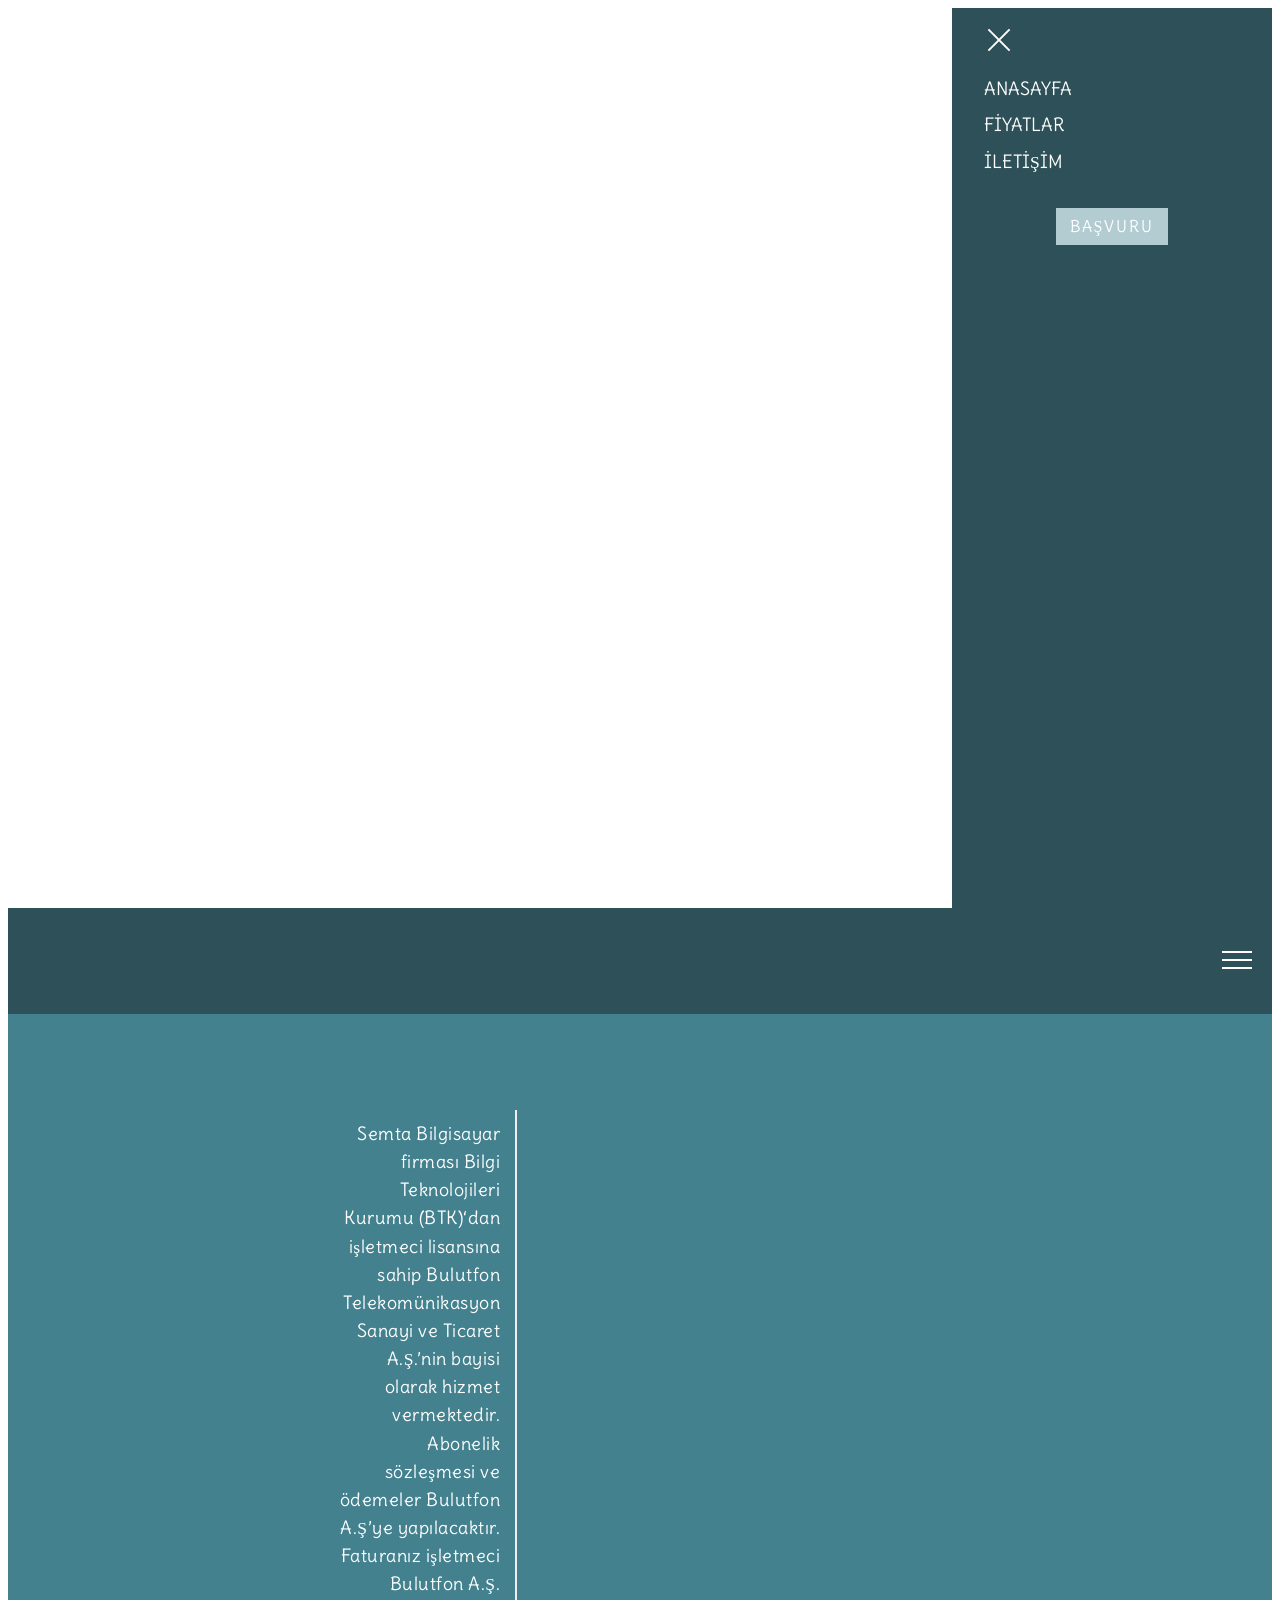
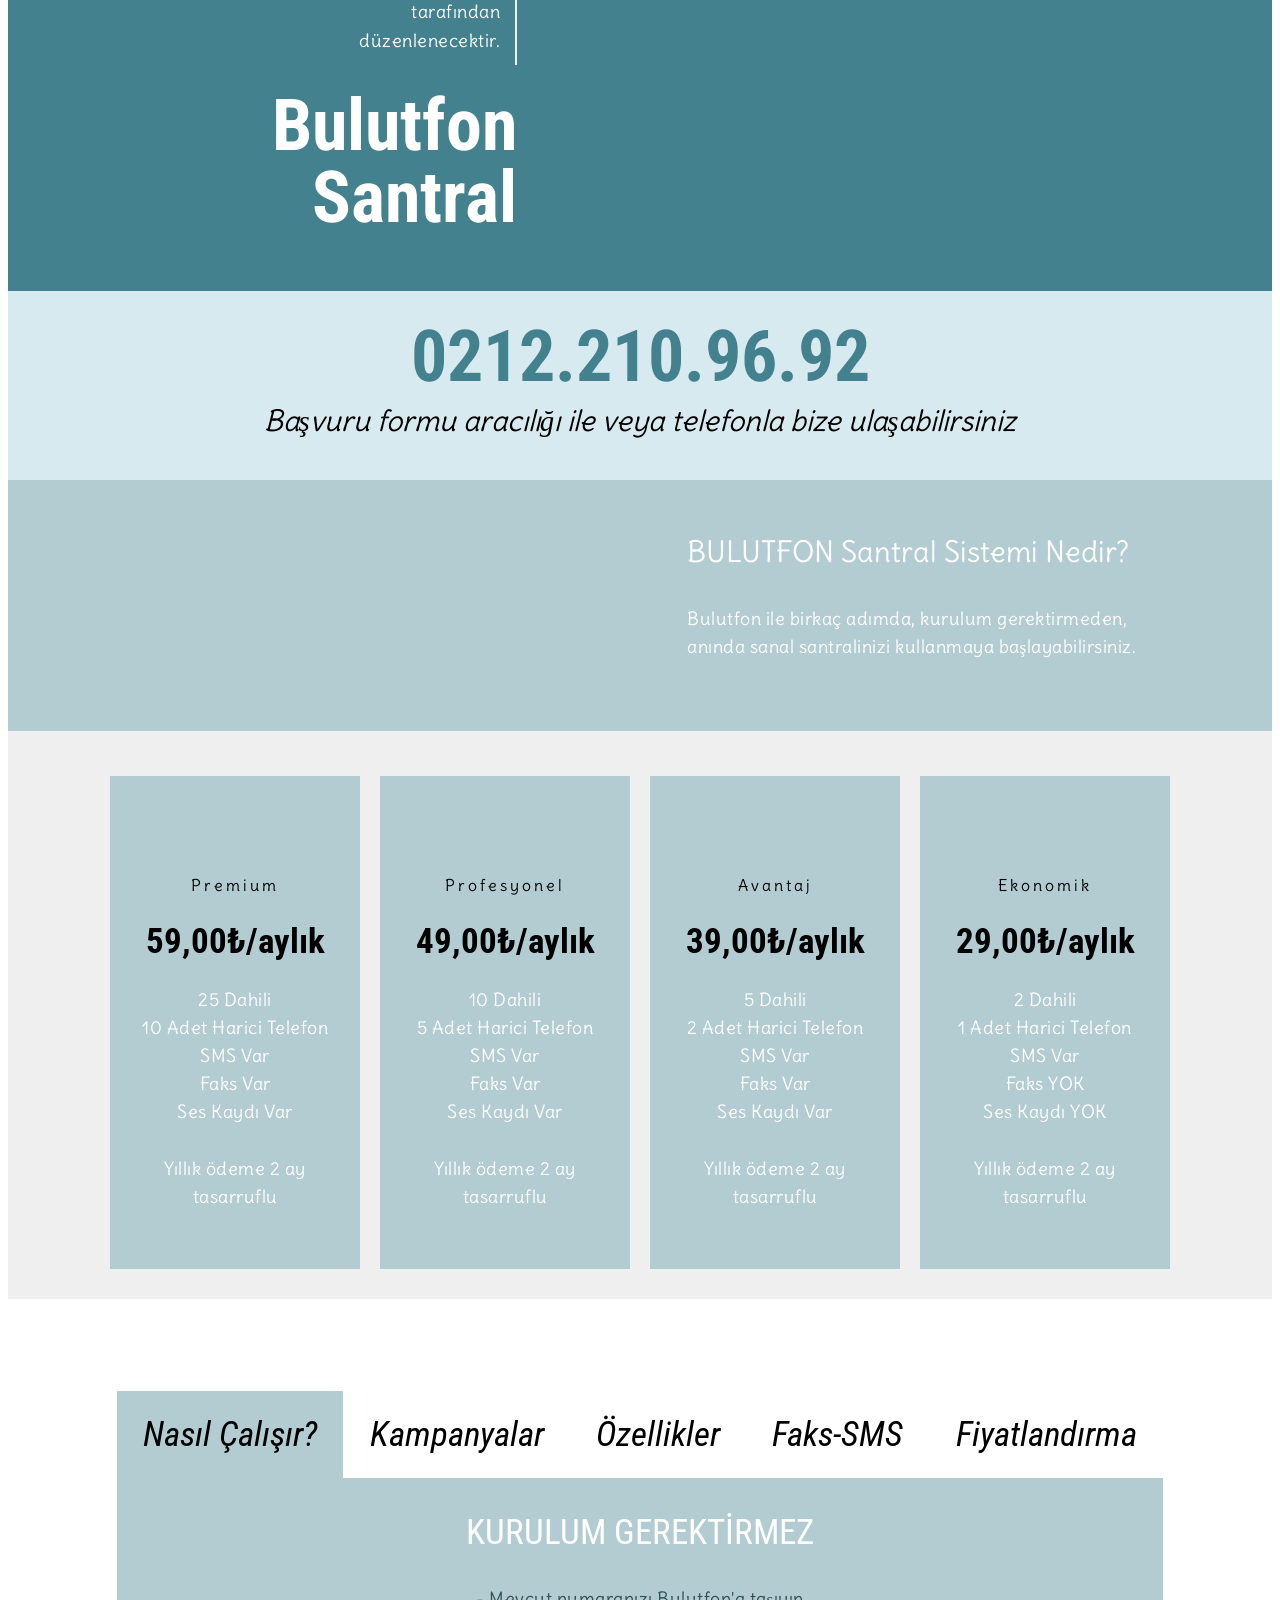
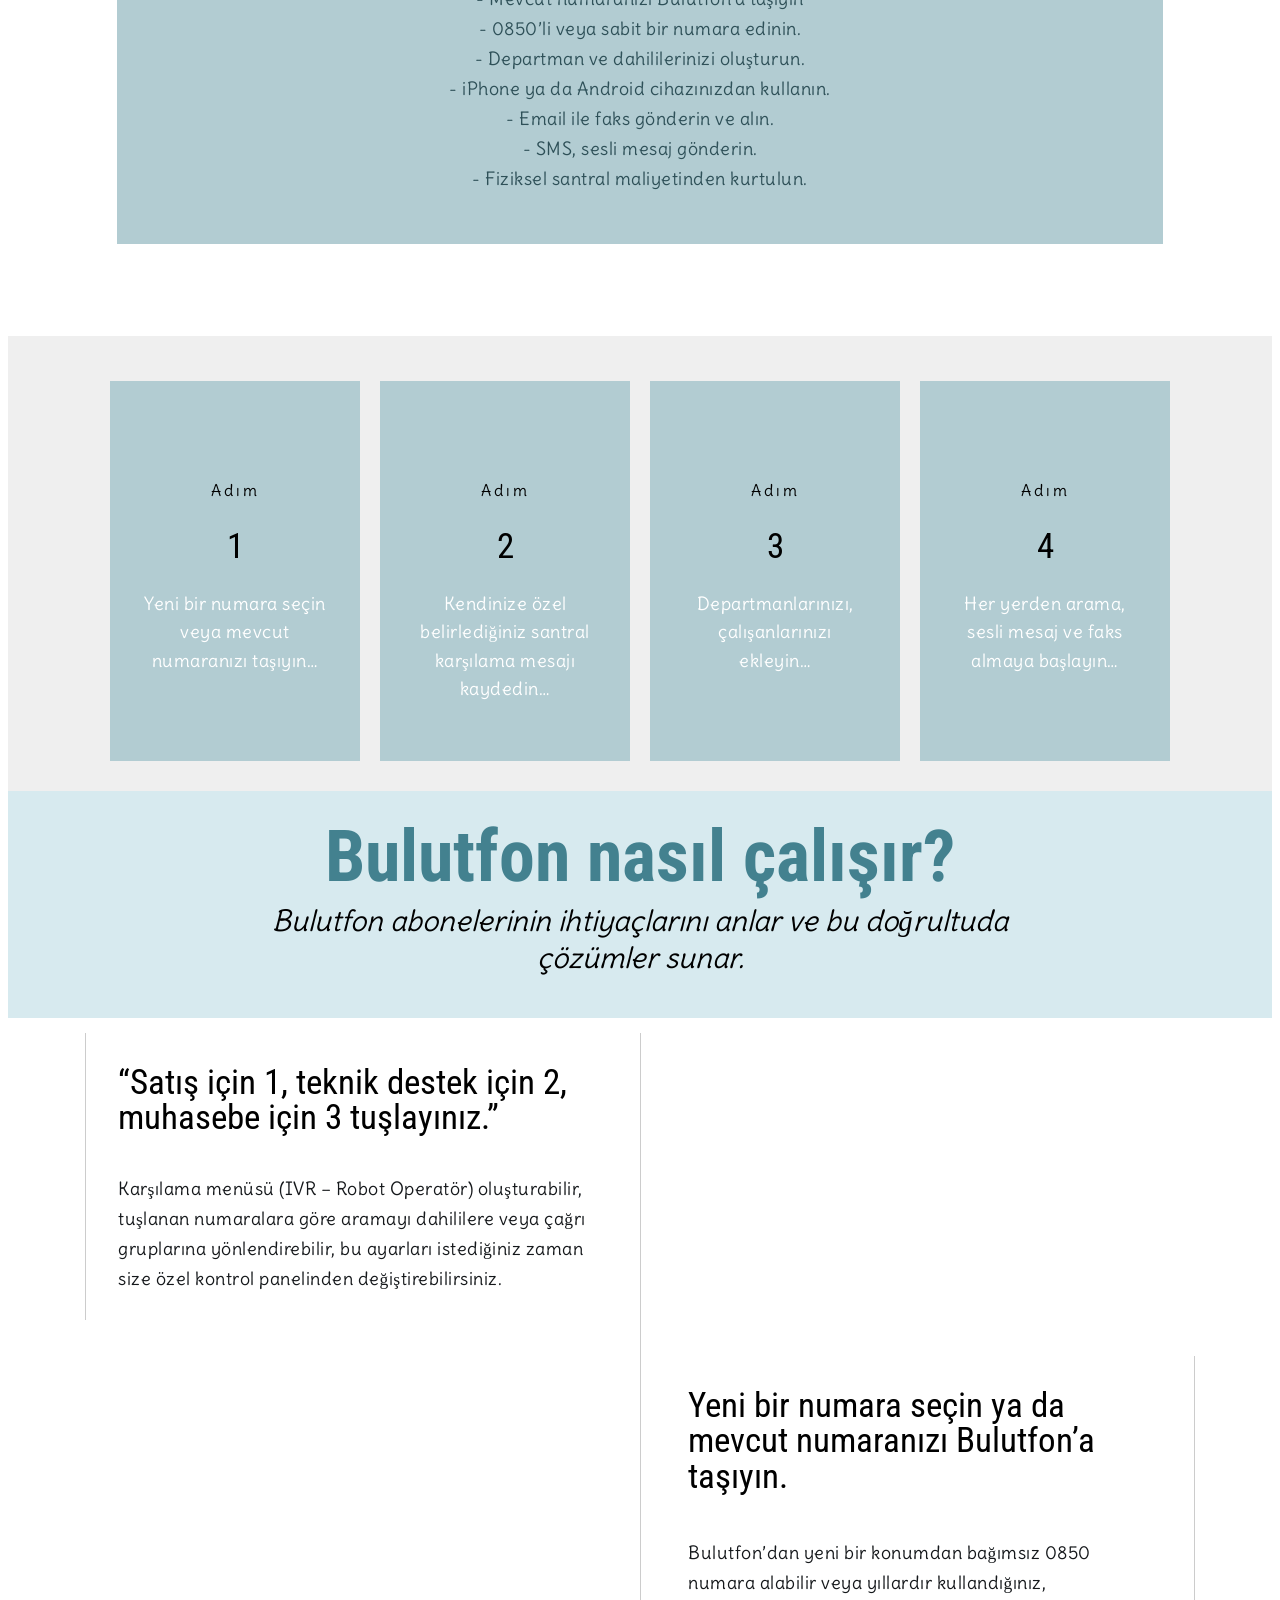
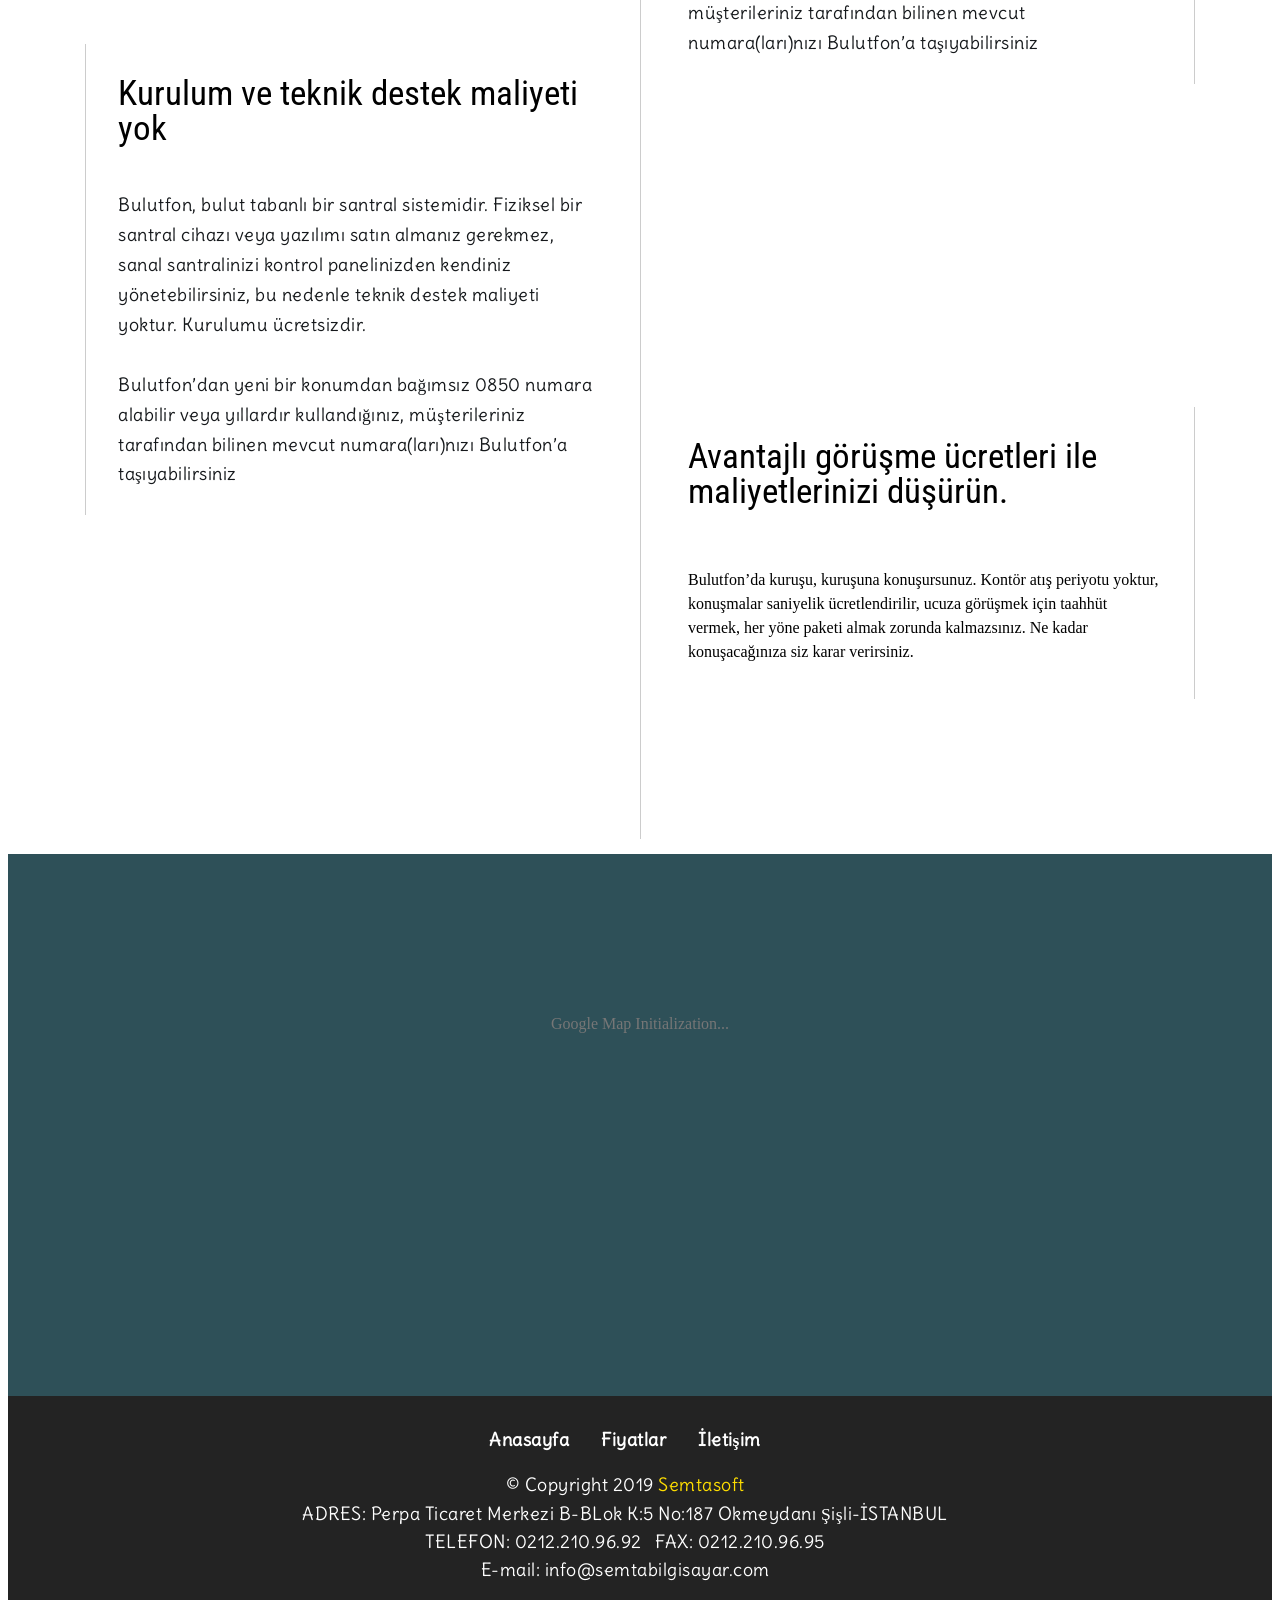
==== commit ac63cec3: "Sosyal Medya iconları kaldırıldı" ====
--- a/index.html
+++ b/index.html
@@ -19,7 +19,7 @@
  
  <style amp-custom> 
 div,span,h1,h2,h3,h4,h5,h6,p,blockquote,a,ol,ul,li,figcaption,textarea,input{font: inherit;}*{box-sizing: border-box;}body{position: relative;font-style: normal;line-height: 1.5;}section{background-color: #eeeeee;background-position: 50% 50%;background-repeat: no-repeat;background-size: cover;}section,.container,.container-fluid{position: relative;word-wrap: break-word;}a.mbr-iconfont:hover{text-decoration: none;}h1,h2,h3{margin: auto;}h1,h3,p{padding: 10px 0;margin-bottom: 15px;}p{margin-top: 0;}p,li,blockquote{color: #15181b;letter-spacing: 0.5px;line-height: 1.7;}ul,ol,pre,blockquote{margin-bottom: 0;margin-top: 0;}pre{background: #f4f4f4;padding: 10px 24px;white-space: pre-wrap;}a{font-style: normal;font-weight: 400;cursor: pointer;}a,a:hover{text-decoration: none;}figure{margin-bottom: 0;}h1,h2,h3,h4,h5,h6,.h1,.h2,.h3,.h4,.h5,.h6,.display-1,.display-2,.display-3,.display-4{line-height: 1;word-break: break-word;word-wrap: break-word;}b,strong{font-weight: bold;}blockquote{padding: 10px 0 10px 20px;position: relative;border-left: 3px solid;}input:-webkit-autofill,input:-webkit-autofill:hover,input:-webkit-autofill:focus,input:-webkit-autofill:active{transition-delay: 9999s;transition-property: background-color,color;}html,body{height: auto;min-height: 100vh;}.mbr-section-title{font-style: normal;line-height: 1.2;}.mbr-section-subtitle{line-height: 1.3;}.mbr-text{font-style: normal;line-height: 1.6;}.btn{font-weight: 400;border-width: 2px;border-style: solid;font-style: normal;letter-spacing: 2px;margin: .4rem .8rem;white-space: normal;transition: all .3s ease-in-out,box-shadow 2s ease-in-out;display: inline-flex;align-items: center;justify-content: center;word-break: break-word;}.btn-form{border-radius: 0;}.btn-form:hover{cursor: pointer;}.mbr-figure img,.mbr-figure iframe{display: block;width: 100%;}.card{background-color: transparent;border: none;}.card-img{text-align: center;flex-shrink: 0;}.media{max-width: 100%;margin: 0 auto;}.mbr-figure{-ms-flex-item-align: center;-ms-grid-row-align: center;-webkit-align-self: center;align-self: center;}.media-container > div{max-width: 100%;}.mbr-figure img,.card-img img{width: 100%;}@media (max-width: 991px){.media-size-item{width: auto;}.media{width: auto;}.mbr-figure{width: 100%;}}.amp-carousel-button:hover{cursor: pointer;}.hidden{visibility: hidden;}.super-hide{display: none;}.inactive{-webkit-user-select: none;-moz-user-select: none;-ms-user-select: none;user-select: none;pointer-events: none;-webkit-user-drag: none;user-drag: none;}textarea[type="hidden"]{display: none;}#scrollToTop{display: none;}.popover-content ul.show{min-height: 155px;}.mbr-white{color: #ffffff;}.mbr-black{color: #000000;}.mbr-bg-white{background-color: #ffffff;}.mbr-bg-black{background-color: #000000;}.align-left{text-align: left;}.align-center{text-align: center;}.align-right{text-align: right;}@media (max-width: 767px){.align-left,.align-center,.align-right,.mbr-section-btn,.mbr-section-title{text-align: center;}}.mbr-light{font-weight: 300;}.mbr-regular{font-weight: 400;}.mbr-semibold{font-weight: 500;}.mbr-bold{font-weight: 700;}.mbr-section-btn{margin-left: -.25rem;margin-right: -.25rem;font-size: 0;}nav .mbr-section-btn{margin-left: 0rem;margin-right: 0rem;}.btn .mbr-iconfont,.btn.btn-sm .mbr-iconfont{cursor: pointer;margin-right: 0.5rem;}.btn.btn-md .mbr-iconfont,.btn.btn-md .mbr-iconfont{margin-right: 0.8rem;}[type="submit"]{-webkit-appearance: none;}.mbr-fullscreen .mbr-overlay{min-height: 100vh;}.mbr-fullscreen{display: flex;display: -webkit-flex;display: -moz-flex;display: -ms-flex;display: -o-flex;align-items: center;-webkit-align-items: center;min-height: 100vh;box-sizing: border-box;padding-top: 3rem;padding-bottom: 3rem;}section.sidebar-open:before{content: '';position: fixed;top: 0;bottom: 0;right: 0;left: 0;background-color: rgba(0,0,0,0.2);z-index: 1040;}form input,form textarea{padding: 1rem;border: 1px solid #e0e0e0;background: #f3f4f5;}form .fieldset{display: flex;justify-content: center;flex-wrap: wrap;align-items: center;}amp-img img{max-height: 100%;max-width: 100%;}img.mbr-temp{width: 100%;}.is-builder .nodisplay + img[async],.is-builder .nodisplay + img[decoding="async"],.is-builder amp-img > a + img[async],.is-builder amp-img > a + img[decoding="async"]{display: none;}html:not(.is-builder) amp-img > a{position: absolute;top: 0;bottom: 0;left: 0;right: 0;z-index: 1;}.is-builder .temp-amp-sizer{position: absolute;}.is-builder amp-youtube .temp-amp-sizer,.is-builder amp-vimeo .temp-amp-sizer{position: static;}.is-builder section.horizontal-menu .ampstart-btn{display: none;}@media (max-width: 991px){.is-builder section.horizontal-menu .navbar-toggler{display: block;}}.is-builder section.horizontal-menu .dropdown-menu{z-index: auto;opacity: 1;pointer-events: auto;}.is-builder section.horizontal-menu .nav-dropdown .link.dropdown-toggle[aria-expanded="true"]{margin-right: 0;padding: 0.667em 1em;}.mbr-container{max-width: 800px;padding: 0 10px;margin: 0 auto;position: relative;}.container{padding-right: 15px;padding-left: 15px;width: 100%;margin-right: auto;margin-left: auto;}@media (max-width: 767px){.container{max-width: 540px;}}@media (min-width: 768px){.container{max-width: 720px;}}@media (min-width: 992px){.container{max-width: 960px;}}@media (min-width: 1200px){.container{max-width: 1140px;}}.mbr-row{display: -webkit-box;display: -webkit-flex;display: -ms-flexbox;display: flex;-webkit-flex-wrap: wrap;-ms-flex-wrap: wrap;flex-wrap: wrap;margin-right: -15px;margin-left: -15px;}.mbr-justify-content-center{justify-content: center;}@media (max-width: 767px){.mbr-col-sm-12{-ms-flex: 0 0 100%;flex: 0 0 100%;max-width: 100%;padding-right: 15px;padding-left: 15px;}.mbr-row{margin: 0;}}@media (min-width: 768px){.mbr-col-md-3{-ms-flex: 0 0 25%;flex: 0 0 25%;max-width: 25%;padding-right: 15px;padding-left: 15px;}.mbr-col-md-4{-ms-flex: 0 0 33.333333%;flex: 0 0 33.333333%;max-width: 33.333333%;padding-right: 15px;padding-left: 15px;}.mbr-col-md-5{-ms-flex: 0 0 41.666667%;flex: 0 0 41.666667%;max-width: 41.666667%;padding-right: 15px;padding-left: 15px;}.mbr-col-md-6{-ms-flex: 0 0 50%;flex: 0 0 50%;max-width: 50%;padding-right: 15px;padding-left: 15px;}.mbr-col-md-7{-ms-flex: 0 0 58.333333%;flex: 0 0 58.333333%;max-width: 58.333333%;padding-right: 15px;padding-left: 15px;}.mbr-col-md-8{-ms-flex: 0 0 66.666667%;flex: 0 0 66.666667%;max-width: 66.666667%;padding-left: 15px;padding-right: 15px;}.mbr-col-md-10{-ms-flex: 0 0 83.333333%;flex: 0 0 83.333333%;max-width: 83.333333%;padding-left: 15px;padding-right: 15px;}.mbr-col-md-12{-ms-flex: 0 0 100%;flex: 0 0 100%;max-width: 100%;padding-right: 15px;padding-left: 15px;}}@media (min-width: 992px){.mbr-col-lg-2{-ms-flex: 0 0 16.666667%;flex: 0 0 16.666667%;max-width: 16.666667%;padding-right: 15px;padding-left: 15px;}.mbr-col-lg-3{-ms-flex: 0 0 25%;flex: 0 0 25%;max-width: 25%;padding-right: 15px;padding-left: 15px;}.mbr-col-lg-4{-ms-flex: 0 0 33.33%;flex: 0 0 33.33%;max-width: 33.33%;padding-right: 15px;padding-left: 15px;}.mbr-col-lg-5{-ms-flex: 0 0 41.666%;flex: 0 0 41.666%;max-width: 41.666%;padding-right: 15px;padding-left: 15px;}.mbr-col-lg-6{-ms-flex: 0 0 50%;flex: 0 0 50%;max-width: 50%;padding-right: 15px;padding-left: 15px;}.mbr-col-lg-7{-ms-flex: 0 0 58.333333%;flex: 0 0 58.333333%;max-width: 58.333333%;padding-right: 15px;padding-left: 15px;}.mbr-col-lg-8{-ms-flex: 0 0 66.666667%;flex: 0 0 66.666667%;max-width: 66.666667%;padding-left: 15px;padding-right: 15px;}.mbr-col-lg-10{-ms-flex: 0 0 83.3333%;flex: 0 0 83.3333%;max-width: 83.3333%;padding-right: 15px;padding-left: 15px;}.mbr-col-lg-12{-ms-flex: 0 0 100%;flex: 0 0 100%;max-width: 100%;padding-right: 15px;padding-left: 15px;}}@media (min-width: 1201px){.mbr-col-xl-7{-ms-flex: 0 0 58.333333%;flex: 0 0 58.333333%;max-width: 58.333333%;padding-right: 15px;padding-left: 15px;}.mbr-col-xl-8{-ms-flex: 0 0 66.666667%;flex: 0 0 66.666667%;max-width: 66.666667%;padding-left: 15px;padding-right: 15px;}.mbr-col-xl-5{-ms-flex: 0 0 41.666667%;flex: 0 0 41.666667%;max-width: 41.666667%;}}amp-sidebar{background: transparent;}
-body{font-family: Source Sans Pro;}blockquote{border-color: #dd4f39;}div[submit-success]{background: #b2ccd2;padding: 1rem;margin-bottom: 1rem;}div[submit-error]{background: #879a9f;padding: 1rem;margin-bottom: 1rem;}.display-1{font-family: 'Roboto Condensed',sans-serif;font-size: 4.5rem;}.display-2{font-family: 'Roboto Condensed',sans-serif;font-size: 2.2rem;}.display-4{font-family: 'Delius',handwriting;font-size: 1rem;}.display-5{font-family: 'Delius',handwriting;font-size: 1.8rem;}.display-7{font-family: 'Delius',handwriting;font-size: 1.1rem;}@media (max-width: 768px){.display-1{font-size: 3.6rem;font-size: calc( 2.225rem + (4.5 - 2.225) * ((100vw - 20rem) / (48 - 20)));line-height: calc( 1.4 * (2.225rem + (4.5 - 2.225) * ((100vw - 20rem) / (48 - 20))));}.display-2{font-size: 1.76rem;font-size: calc( 1.42rem + (2.2 - 1.42) * ((100vw - 20rem) / (48 - 20)));line-height: calc( 1.4 * (1.42rem + (2.2 - 1.42) * ((100vw - 20rem) / (48 - 20))));}.display-4{font-size: 0.8rem;font-size: calc( 1rem + (1 - 1) * ((100vw - 20rem) / (48 - 20)));line-height: calc( 1.4 * (1rem + (1 - 1) * ((100vw - 20rem) / (48 - 20))));}.display-5{font-size: 1.44rem;font-size: calc( 1.28rem + (1.8 - 1.28) * ((100vw - 20rem) / (48 - 20)));line-height: calc( 1.4 * (1.28rem + (1.8 - 1.28) * ((100vw - 20rem) / (48 - 20))));}}.btn{padding: 1rem 2rem;border-radius: 0px;}.btn-sm{border-width: 1px;padding: 0.6rem 0.8rem;border-radius: 0px;}.btn-md{font-weight: 600;padding: 1rem 2rem;border-radius: 0px;}.bg-primary{background-color: #dd4f39;}.bg-success{background-color: #b2ccd2;}.bg-info{background-color: #75818d;}.bg-warning{background-color: #767676;}.bg-danger{background-color: #879a9f;}.btn-primary,.btn-primary:active,.btn-primary.active{background-color: #dd4f39;border-color: #dd4f39;color: #ffffff;}.btn-primary:hover,.btn-primary:focus,.btn-primary.focus{color: #ffffff;background-color: #ac311e;border-color: #ac311e;}.btn-primary.disabled,.btn-primary:disabled{color: #ffffff;background-color: #ac311e;border-color: #ac311e;}.btn-secondary,.btn-secondary:active,.btn-secondary.active{background-color: #ffde00;border-color: #ffde00;color: #000000;}.btn-secondary:hover,.btn-secondary:focus,.btn-secondary.focus{color: #000000;background-color: #b39b00;border-color: #b39b00;}.btn-secondary.disabled,.btn-secondary:disabled{color: #000000;background-color: #b39b00;border-color: #b39b00;}.btn-info,.btn-info:active,.btn-info.active{background-color: #75818d;border-color: #75818d;color: #ffffff;}.btn-info:hover,.btn-info:focus,.btn-info.focus{color: #ffffff;background-color: #525b63;border-color: #525b63;}.btn-info.disabled,.btn-info:disabled{color: #ffffff;background-color: #525b63;border-color: #525b63;}.btn-success,.btn-success:active,.btn-success.active{background-color: #b2ccd2;border-color: #b2ccd2;color: #ffffff;}.btn-success:hover,.btn-success:focus,.btn-success.focus{color: #ffffff;background-color: #82acb6;border-color: #82acb6;}.btn-success.disabled,.btn-success:disabled{color: #ffffff;background-color: #82acb6;border-color: #82acb6;}.btn-warning,.btn-warning:active,.btn-warning.active{background-color: #767676;border-color: #767676;color: #ffffff;}.btn-warning:hover,.btn-warning:focus,.btn-warning.focus{color: #ffffff;background-color: #505050;border-color: #505050;}.btn-warning.disabled,.btn-warning:disabled{color: #ffffff;background-color: #505050;border-color: #505050;}.btn-danger,.btn-danger:active,.btn-danger.active{background-color: #879a9f;border-color: #879a9f;color: #ffffff;}.btn-danger:hover,.btn-danger:focus,.btn-danger.focus{color: #ffffff;background-color: #617479;border-color: #617479;}.btn-danger.disabled,.btn-danger:disabled{color: #ffffff;background-color: #617479;border-color: #617479;}.btn-black,.btn-black:active,.btn-black.active{background-color: #333333;border-color: #333333;color: #ffffff;}.btn-black:hover,.btn-black:focus,.btn-black.focus{color: #ffffff;background-color: #0d0d0d;border-color: #0d0d0d;}.btn-black.disabled,.btn-black:disabled{color: #ffffff;background-color: #0d0d0d;border-color: #0d0d0d;}.btn-white,.btn-white:active,.btn-white.active{background-color: #ffffff;border-color: #ffffff;color: #808080;}.btn-white:hover,.btn-white:focus,.btn-white.focus{color: #808080;background-color: #d9d9d9;border-color: #d9d9d9;}.btn-white.disabled,.btn-white:disabled{color: #808080;background-color: #d9d9d9;border-color: #d9d9d9;}.btn-white,.btn-white:active,.btn-white.active{color: #333333;}.btn-white:hover,.btn-white:focus,.btn-white.focus{color: #333333;}.btn-white.disabled,.btn-white:disabled{color: #333333;}.btn-primary-outline,.btn-primary-outline:active,.btn-primary-outline.active{background: none;border-color: #962a1a;color: #962a1a;}.btn-primary-outline:hover,.btn-primary-outline:focus,.btn-primary-outline.focus{color: #ffffff;background-color: #dd4f39;border-color: #dd4f39;}.btn-primary-outline.disabled,.btn-primary-outline:disabled{color: #ffffff;background-color: #dd4f39;border-color: #dd4f39;}.btn-secondary-outline,.btn-secondary-outline:active,.btn-secondary-outline.active{background: none;border-color: #998500;color: #998500;}.btn-secondary-outline:hover,.btn-secondary-outline:focus,.btn-secondary-outline.focus{color: #000000;background-color: #ffde00;border-color: #ffde00;}.btn-secondary-outline.disabled,.btn-secondary-outline:disabled{color: #000000;background-color: #ffde00;border-color: #ffde00;}.btn-info-outline,.btn-info-outline:active,.btn-info-outline.active{background: none;border-color: #474e55;color: #474e55;}.btn-info-outline:hover,.btn-info-outline:focus,.btn-info-outline.focus{color: #ffffff;background-color: #75818d;border-color: #75818d;}.btn-info-outline.disabled,.btn-info-outline:disabled{color: #ffffff;background-color: #75818d;border-color: #75818d;}.btn-success-outline,.btn-success-outline:active,.btn-success-outline.active{background: none;border-color: #72a1ac;color: #72a1ac;}.btn-success-outline:hover,.btn-success-outline:focus,.btn-success-outline.focus{color: #ffffff;background-color: #b2ccd2;border-color: #b2ccd2;}.btn-success-outline.disabled,.btn-success-outline:disabled{color: #ffffff;background-color: #b2ccd2;border-color: #b2ccd2;}.btn-warning-outline,.btn-warning-outline:active,.btn-warning-outline.active{background: none;border-color: #434343;color: #434343;}.btn-warning-outline:hover,.btn-warning-outline:focus,.btn-warning-outline.focus{color: #ffffff;background-color: #767676;border-color: #767676;}.btn-warning-outline.disabled,.btn-warning-outline:disabled{color: #ffffff;background-color: #767676;border-color: #767676;}.btn-danger-outline,.btn-danger-outline:active,.btn-danger-outline.active{background: none;border-color: #55666b;color: #55666b;}.btn-danger-outline:hover,.btn-danger-outline:focus,.btn-danger-outline.focus{color: #ffffff;background-color: #879a9f;border-color: #879a9f;}.btn-danger-outline.disabled,.btn-danger-outline:disabled{color: #ffffff;background-color: #879a9f;border-color: #879a9f;}.btn-black-outline,.btn-black-outline:active,.btn-black-outline.active{background: none;border-color: #000000;color: #000000;}.btn-black-outline:hover,.btn-black-outline:focus,.btn-black-outline.focus{color: #ffffff;background-color: #333333;border-color: #333333;}.btn-black-outline.disabled,.btn-black-outline:disabled{color: #ffffff;background-color: #333333;border-color: #333333;}.btn-white-outline,.btn-white-outline:active,.btn-white-outline.active{background: none;border-color: #ffffff;color: #ffffff;}.btn-white-outline:hover,.btn-white-outline:focus,.btn-white-outline.focus{color: #333333;background-color: #ffffff;border-color: #ffffff;}.text-primary{color: #dd4f39;}.text-secondary{color: #ffde00;}.text-success{color: #b2ccd2;}.text-info{color: #75818d;}.text-warning{color: #767676;}.text-danger{color: #879a9f;}.text-white{color: #ffffff;}.text-black{color: #000000;}a.text-primary:hover,a.text-primary:focus{color: #962a1a;}a.text-secondary:hover,a.text-secondary:focus{color: #998500;}a.text-success:hover,a.text-success:focus{color: #72a1ac;}a.text-info:hover,a.text-info:focus{color: #474e55;}a.text-warning:hover,a.text-warning:focus{color: #434343;}a.text-danger:hover,a.text-danger:focus{color: #55666b;}a.text-white:hover,a.text-white:focus{color: #b3b3b3;}a.text-black:hover,a.text-black:focus{color: #4d4d4d;}.alert-success{background-color: #b2ccd2;}.alert-info{background-color: #75818d;}.alert-warning{background-color: #767676;}.alert-danger{background-color: #879a9f;}a,a:hover{color: #dd4f39;}.mbr-plan-header.bg-primary .mbr-plan-subtitle,.mbr-plan-header.bg-primary .mbr-plan-price-desc{color: #fbeae7;}.mbr-plan-header.bg-success .mbr-plan-subtitle,.mbr-plan-header.bg-success .mbr-plan-price-desc{color: #ffffff;}.mbr-plan-header.bg-info .mbr-plan-subtitle,.mbr-plan-header.bg-info .mbr-plan-price-desc{color: #bbc1c7;}.mbr-plan-header.bg-warning .mbr-plan-subtitle,.mbr-plan-header.bg-warning .mbr-plan-price-desc{color: #b6b6b6;}.mbr-plan-header.bg-danger .mbr-plan-subtitle,.mbr-plan-header.bg-danger .mbr-plan-price-desc{color: #ced6d8;}.cid-qLCJP5FEoD amp-sidebar{min-width: 260px;z-index: 1050;background-color: #2e5058;}.cid-qLCJP5FEoD amp-sidebar.open:after{content: '';position: absolute;top: 0;left: 0;bottom: 0;right: 0;background-color: red;}.cid-qLCJP5FEoD .open{transform: translateX(0%);display: block;}.cid-qLCJP5FEoD .builder-sidebar{background-color: #2e5058;position: relative;height: 100vh;z-index: 1030;padding: 1rem 2rem;max-width: 20rem;}.cid-qLCJP5FEoD .headerbar{display: flex;flex-direction: column;justify-content: center;padding: .5rem 1rem;min-height: 70px;align-items: center;background: #2e5058;}.cid-qLCJP5FEoD .headerbar.sticky-nav{position: fixed;z-index: 1000;width: 100%;}.cid-qLCJP5FEoD button.sticky-but{position: fixed;}.cid-qLCJP5FEoD .brand{display: flex;align-items: center;align-self: flex-start;padding-right: 30px;}.cid-qLCJP5FEoD .brand p{margin: 0;padding: 0;}.cid-qLCJP5FEoD .brand-name{color: #ffffff;}.cid-qLCJP5FEoD .sidebar{padding: 1rem 0;margin: 0;}.cid-qLCJP5FEoD .sidebar > li{list-style: none;display: flex;flex-direction: column;}.cid-qLCJP5FEoD .sidebar a{display: block;text-decoration: none;margin-bottom: 10px;}.cid-qLCJP5FEoD .close-sidebar{width: 30px;height: 30px;position: relative;cursor: pointer;background-color: transparent;border: none;}.cid-qLCJP5FEoD .close-sidebar:focus{outline: 2px auto #dd4f39;}.cid-qLCJP5FEoD .close-sidebar span{position: absolute;left: 0;width: 30px;height: 2px;border-right: 5px;background-color: #ffffff;}.cid-qLCJP5FEoD .close-sidebar span:nth-child(1){transform: rotate(45deg);}.cid-qLCJP5FEoD .close-sidebar span:nth-child(2){transform: rotate(-45deg);}@media (min-width: 992px){.cid-qLCJP5FEoD .brand-name{min-width: 8rem;}.cid-qLCJP5FEoD .builder-sidebar{margin-left: auto;}.cid-qLCJP5FEoD .builder-sidebar .sidebar li{flex-direction: row;flex-wrap: wrap;}.cid-qLCJP5FEoD .builder-sidebar .sidebar li a{padding: .5rem;margin: 0;}.cid-qLCJP5FEoD .builder-overlay{display: none;}}.cid-qLCJP5FEoD .hamburger{position: absolute;top: 25px;right: 20px;margin-left: auto;width: 30px;height: 20px;background: none;border: none;cursor: pointer;z-index: 1000;}@media (min-width: 768px){.cid-qLCJP5FEoD .hamburger{top: calc(0.5rem + 90 * 0.5px - 10px);}}.cid-qLCJP5FEoD .hamburger:focus{outline: none;}.cid-qLCJP5FEoD .hamburger span{position: absolute;right: 0;width: 30px;height: 2px;border-right: 5px;background-color: #ffffff;}.cid-qLCJP5FEoD .hamburger span:nth-child(1){top: 0;transition: all .2s;}.cid-qLCJP5FEoD .hamburger span:nth-child(2){top: 8px;transition: all .15s;}.cid-qLCJP5FEoD .hamburger span:nth-child(3){top: 8px;transition: all .15s;}.cid-qLCJP5FEoD .hamburger span:nth-child(4){top: 16px;transition: all .2s;}.cid-qLCJP5FEoD amp-img{height: 90px;width: 220px;margin-right: 1rem;display: flex;align-items: center;}@media (max-width: 768px){.cid-qLCJP5FEoD amp-img{max-height: 55px;max-width: 55px;}}.cid-qLCKrL6oeQ{padding-top: 0px;padding-bottom: 0px;background-color: #43818f;}.cid-qLCKrL6oeQ .mbr-section-btn{margin-bottom: 20px;width: 100%;}.cid-qLCKrL6oeQ amp-img{width: 100%;height: 100%;text-align: center;margin: 0 auto;object-fit: cover;object-position: center center;}.cid-qLCKrL6oeQ img{height: 100%;object-fit: cover;object-position: center center;}.cid-qLCKrL6oeQ h1{text-align: left;color: #ffffff;width: 100%;}.cid-qLCKrL6oeQ .text-col{display: flex;align-items: flex-end;flex-direction: column;padding-left: 4rem;padding-bottom: 2rem;}.cid-qLCKrL6oeQ .img-col{padding: 0;}.cid-qLCKrL6oeQ div.mbr-text{color: #fff;max-width: 40%;padding-top: 6rem;}@media (max-width: 1200px){.cid-qLCKrL6oeQ div.mbr-text{max-width: 50%;}}.cid-qLCKrL6oeQ div.mbr-text p{border-right: 2px #efefef solid;padding-right: 15px;}.cid-qLCKrL6oeQ .mbr-text{color: #ffffff;text-align: right;}@media (max-width: 992px){.cid-qLCKrL6oeQ h1{text-align: center;}.cid-qLCKrL6oeQ .mbr-section-btn{text-align: center;}.cid-qLCKrL6oeQ div.mbr-text{align-self: center;}.cid-qLCKrL6oeQ div.mbr-text p{border-right: none;text-align: center;padding-right: 0;}.cid-qLCKrL6oeQ .text-col{padding-left: 0;}}@media (max-width: 768px){.cid-qLCKrL6oeQ div.mbr-text{max-width: 80%;}}.cid-qLCKrL6oeQ h1,.cid-qLCKrL6oeQ .mbr-section-btn{text-align: right;}.cid-qLIWN6Xwkc{padding-top: 30px;padding-bottom: 15px;background-color: #d7eaef;}.cid-qLIWN6Xwkc .mbr-section-title{padding-bottom: 1rem;}.cid-qLIWN6Xwkc .mbr-section-button{padding-top: 1.5rem;}.cid-qLIWN6Xwkc H2{color: #43818f;}.cid-qLD1jIMz6A{padding-top: 45px;padding-bottom: 45px;background-color: #b2ccd2;}.cid-qLD1jIMz6A .text-block{margin: auto;}.cid-qLD1jIMz6A .text-block > *{padding-right: 2rem;padding-left: 2rem;}.cid-qLIVwaf1uI{padding-top: 45px;padding-bottom: 30px;background-color: #efefef;}.cid-qLIVwaf1uI .underline{padding-top: 1rem;padding-bottom: 1rem;}.cid-qLIVwaf1uI .underline .line{width: 5rem;height: 3px;background: #494949;display: inline-block;}.cid-qLIVwaf1uI .mbr-row{margin: 0 15px;}.cid-qLIVwaf1uI .card{padding-right: 10px;padding-left: 10px;display: flex;-ms-flex-direction: column;flex-direction: column;min-width: 0;border-radius: 0;width: 100%;min-height: 1px;}@media (max-width: 991px){.cid-qLIVwaf1uI .card{margin-bottom: 20px;}}.cid-qLIVwaf1uI .card .card-wrapper{background: #b2ccd2;padding-top: 3rem;height: 100%;}@media (max-width: 991px){.cid-qLIVwaf1uI .card .card-wrapper{padding-top: 1rem;}}.cid-qLIVwaf1uI .card:hover .card-img{-webkit-filter: none;-moz-filter: none;-ms-filter: none;-o-filter: none;filter: none;transition: all .5s;}.cid-qLIVwaf1uI .card-img{-webkit-filter: grayscale(100%);-moz-filter: grayscale(100%);-ms-filter: grayscale(100%);-o-filter: grayscale(100%);filter: gray;}.cid-qLIVwaf1uI .card-img amp-img{border-radius: 50%;width: 50%;margin: auto;}.cid-qLIVwaf1uI .card-img amp-img img{border-radius: 50%;}.cid-qLIVwaf1uI .card-subtitle{letter-spacing: 3px;font-weight: 500;}.cid-qLIVwaf1uI .card-title{margin: 0;padding-bottom: 1rem;}.cid-qLIVwaf1uI .mbr-text{margin: 0;}.cid-qLIVwaf1uI .card-box{padding: 2rem 2rem 3rem 2rem;}@media (max-width: 991px){.cid-qLIVwaf1uI .card-box{padding: 1rem 2rem;}}.cid-qLD1oa9z1D{padding-top: 60px;padding-bottom: 60px;background-color: #ffffff;}.cid-qLD1oa9z1D .ampTabContainer{display: flex;flex-wrap: wrap;}.cid-qLD1oa9z1D .tab-button[selected]{outline: none;background: #b2ccd2;}.cid-qLD1oa9z1D .tab-button{list-style: none;flex-grow: 1;text-align: center;cursor: pointer;}.cid-qLD1oa9z1D .tab-content{display: none;width: 100%;order: 1;border: 1px solid #b2ccd2;padding: 3rem;padding-top: 2rem;background: #b2ccd2;}.cid-qLD1oa9z1D .tab-content p{margin: 0;padding: 0;}.cid-qLD1oa9z1D .tab-button[selected] + .tab-content{display: block;}.cid-qLD1oa9z1D amp-selector{padding: 1rem;margin: 1rem;}.cid-qLD1oa9z1D .tab-head{margin: 1rem;}.cid-qLD1oa9z1D p{color: #ffffff;}.cid-qLD1oa9z1D .mbr-section-title{padding-bottom: 2rem;}.cid-qLD1oa9z1D P{color: #2e5058;}.cid-qLIAkiFGdI{padding-top: 45px;padding-bottom: 30px;background-color: #efefef;}.cid-qLIAkiFGdI .underline{padding-top: 1rem;padding-bottom: 1rem;}.cid-qLIAkiFGdI .underline .line{width: 5rem;height: 3px;background: #494949;display: inline-block;}.cid-qLIAkiFGdI .mbr-row{margin: 0 15px;}.cid-qLIAkiFGdI .card{padding-right: 10px;padding-left: 10px;display: flex;-ms-flex-direction: column;flex-direction: column;min-width: 0;border-radius: 0;width: 100%;min-height: 1px;}@media (max-width: 991px){.cid-qLIAkiFGdI .card{margin-bottom: 20px;}}.cid-qLIAkiFGdI .card .card-wrapper{background: #b2ccd2;padding-top: 3rem;height: 100%;}@media (max-width: 991px){.cid-qLIAkiFGdI .card .card-wrapper{padding-top: 1rem;}}.cid-qLIAkiFGdI .card:hover .card-img{-webkit-filter: none;-moz-filter: none;-ms-filter: none;-o-filter: none;filter: none;transition: all .5s;}.cid-qLIAkiFGdI .card-img{-webkit-filter: grayscale(100%);-moz-filter: grayscale(100%);-ms-filter: grayscale(100%);-o-filter: grayscale(100%);filter: gray;}.cid-qLIAkiFGdI .card-img amp-img{border-radius: 50%;width: 50%;margin: auto;}.cid-qLIAkiFGdI .card-img amp-img img{border-radius: 50%;}.cid-qLIAkiFGdI .card-subtitle{letter-spacing: 3px;font-weight: 500;}.cid-qLIAkiFGdI .card-title{margin: 0;padding-bottom: 1rem;}.cid-qLIAkiFGdI .mbr-text{margin: 0;}.cid-qLIAkiFGdI .card-box{padding: 2rem 2rem 3rem 2rem;}@media (max-width: 991px){.cid-qLIAkiFGdI .card-box{padding: 1rem 2rem;}}.cid-qLIBSxO976{padding-top: 30px;padding-bottom: 15px;background-color: #d7eaef;}.cid-qLIBSxO976 .mbr-section-title{padding-bottom: 1rem;}.cid-qLIBSxO976 .mbr-section-button{padding-top: 1.5rem;}.cid-qLIBSxO976 H2{color: #43818f;}.cid-qLIB6eQjZW{padding-top: 15px;padding-bottom: 15px;background-color: #ffffff;}.cid-qLIB6eQjZW .card{display: flex;-ms-flex-direction: column;flex-direction: column;min-width: 0;width: 100%;min-height: 1px;}.cid-qLIB6eQjZW .card .card-wrapper{padding-right: 2rem;padding-left: 2rem;}.cid-qLIB6eQjZW .card-title{margin: 0;}.cid-qLIB6eQjZW .card-box{padding-top: 2rem;}.cid-qLIB6eQjZW .first-column .card-wrapper{border-left: 1px solid #cccccc;}.cid-qLIB6eQjZW .card-pb .card{padding-bottom: 60%;}.cid-qLIB6eQjZW .second-column{border-left: 1px solid #cccccc;}.cid-qLIB6eQjZW .second-column .card{padding-top: 60%;}.cid-qLIB6eQjZW .second-column .card .card-wrapper{border-right: 1px solid #cccccc;}.cid-qLIB6eQjZW amp-img{width: 100%;}.cid-qLIB6eQjZW .amp-notsupported .temp-amp-sizer{position: absolute;}@media (max-width: 767px){.cid-qLIB6eQjZW .card{margin-bottom: 2rem;padding-bottom: 0;}.cid-qLIB6eQjZW .card .card-wrapper{border-left: 1px solid #cccccc;border-right: none;}.cid-qLIB6eQjZW .second-column{border: none;}}.cid-qLD1u8BFsr{padding-top: 60px;padding-bottom: 60px;background-color: #2e5058;}.cid-qLD1u8BFsr .google-map{height: 25rem;position: relative;width: 100%;}.cid-qLD1u8BFsr .google-map iframe{height: 100%;width: 100%;}.cid-qLD1u8BFsr .google-map [data-state-details]{color: #6b6763;font-family: Montserrat;height: 1.5em;margin-top: -0.75em;padding-left: 1.25rem;padding-right: 1.25rem;position: absolute;text-align: center;top: 50%;width: 100%;}.cid-qLD1u8BFsr .google-map[data-state]{background: #e9e5dc;}.cid-qLD1u8BFsr .google-map[data-state="loading"] [data-state-details]{display: none;}.cid-qLD1u8BFsr .map-placeholder{display: none;}.cid-qLD1u8BFsr h4{padding-top: 5rem;color: #767676;text-align: center;}.cid-qLD1u8BFsr .mbr-section-title{padding-bottom: 3rem;}.cid-qLD1zmiafe{padding-top: 30px;padding-bottom: 30px;background-color: #232323;}.cid-qLD1zmiafe .row-links{width: 100%;justify-content: center;}.cid-qLD1zmiafe .social-row{width: 100%;justify-content: center;}.cid-qLD1zmiafe .foot-menu{list-style: none;display: flex;justify-content: center;flex-wrap: wrap;padding: 0;margin-bottom: 0;}.cid-qLD1zmiafe .foot-menu li{padding: 0 1rem 1rem 1rem;}.cid-qLD1zmiafe .foot-menu li p{margin: 0;}.cid-qLD1zmiafe .social-list{padding-left: 0;padding-bottom: 1rem;margin-bottom: 0;list-style: none;display: flex;flex-wrap: wrap;justify-content: flex-end;-webkit-justify-content: flex-end;}.cid-qLD1zmiafe .social-list .soc-item{margin: 0 .5rem;}.cid-qLD1zmiafe .social-list a{margin: 0;opacity: .5;-webkit-transition: .2s linear;transition: .2s linear;}.cid-qLD1zmiafe .social-list a:hover{opacity: 1;}.cid-qLD1zmiafe .social-list a .mbr-iconfont{font-size: 35px;color: #efefef;}@media (max-width: 767px){.cid-qLD1zmiafe .social-list{justify-content: center;-webkit-justify-content: center;}}.cid-qLD1zmiafe .row-copiright{word-break: break-word;width: 100%;}.cid-qLD1zmiafe .row-copiright p{width: 100%;padding: 0;margin: 0;}.cid-qLD1zmiafe foot-menu-item{color: #bbbbbb;}
+body{font-family: Source Sans Pro;}blockquote{border-color: #dd4f39;}div[submit-success]{background: #b2ccd2;padding: 1rem;margin-bottom: 1rem;}div[submit-error]{background: #879a9f;padding: 1rem;margin-bottom: 1rem;}.display-1{font-family: 'Roboto Condensed',sans-serif;font-size: 4.5rem;}.display-2{font-family: 'Roboto Condensed',sans-serif;font-size: 2.2rem;}.display-4{font-family: 'Delius',handwriting;font-size: 1rem;}.display-5{font-family: 'Delius',handwriting;font-size: 1.8rem;}.display-7{font-family: 'Delius',handwriting;font-size: 1.1rem;}@media (max-width: 768px){.display-1{font-size: 3.6rem;font-size: calc( 2.225rem + (4.5 - 2.225) * ((100vw - 20rem) / (48 - 20)));line-height: calc( 1.4 * (2.225rem + (4.5 - 2.225) * ((100vw - 20rem) / (48 - 20))));}.display-2{font-size: 1.76rem;font-size: calc( 1.42rem + (2.2 - 1.42) * ((100vw - 20rem) / (48 - 20)));line-height: calc( 1.4 * (1.42rem + (2.2 - 1.42) * ((100vw - 20rem) / (48 - 20))));}.display-4{font-size: 0.8rem;font-size: calc( 1rem + (1 - 1) * ((100vw - 20rem) / (48 - 20)));line-height: calc( 1.4 * (1rem + (1 - 1) * ((100vw - 20rem) / (48 - 20))));}.display-5{font-size: 1.44rem;font-size: calc( 1.28rem + (1.8 - 1.28) * ((100vw - 20rem) / (48 - 20)));line-height: calc( 1.4 * (1.28rem + (1.8 - 1.28) * ((100vw - 20rem) / (48 - 20))));}}.btn{padding: 1rem 2rem;border-radius: 0px;}.btn-sm{border-width: 1px;padding: 0.6rem 0.8rem;border-radius: 0px;}.btn-md{font-weight: 600;padding: 1rem 2rem;border-radius: 0px;}.bg-primary{background-color: #dd4f39;}.bg-success{background-color: #b2ccd2;}.bg-info{background-color: #75818d;}.bg-warning{background-color: #767676;}.bg-danger{background-color: #879a9f;}.btn-primary,.btn-primary:active,.btn-primary.active{background-color: #dd4f39;border-color: #dd4f39;color: #ffffff;}.btn-primary:hover,.btn-primary:focus,.btn-primary.focus{color: #ffffff;background-color: #ac311e;border-color: #ac311e;}.btn-primary.disabled,.btn-primary:disabled{color: #ffffff;background-color: #ac311e;border-color: #ac311e;}.btn-secondary,.btn-secondary:active,.btn-secondary.active{background-color: #ffde00;border-color: #ffde00;color: #000000;}.btn-secondary:hover,.btn-secondary:focus,.btn-secondary.focus{color: #000000;background-color: #b39b00;border-color: #b39b00;}.btn-secondary.disabled,.btn-secondary:disabled{color: #000000;background-color: #b39b00;border-color: #b39b00;}.btn-info,.btn-info:active,.btn-info.active{background-color: #75818d;border-color: #75818d;color: #ffffff;}.btn-info:hover,.btn-info:focus,.btn-info.focus{color: #ffffff;background-color: #525b63;border-color: #525b63;}.btn-info.disabled,.btn-info:disabled{color: #ffffff;background-color: #525b63;border-color: #525b63;}.btn-success,.btn-success:active,.btn-success.active{background-color: #b2ccd2;border-color: #b2ccd2;color: #ffffff;}.btn-success:hover,.btn-success:focus,.btn-success.focus{color: #ffffff;background-color: #82acb6;border-color: #82acb6;}.btn-success.disabled,.btn-success:disabled{color: #ffffff;background-color: #82acb6;border-color: #82acb6;}.btn-warning,.btn-warning:active,.btn-warning.active{background-color: #767676;border-color: #767676;color: #ffffff;}.btn-warning:hover,.btn-warning:focus,.btn-warning.focus{color: #ffffff;background-color: #505050;border-color: #505050;}.btn-warning.disabled,.btn-warning:disabled{color: #ffffff;background-color: #505050;border-color: #505050;}.btn-danger,.btn-danger:active,.btn-danger.active{background-color: #879a9f;border-color: #879a9f;color: #ffffff;}.btn-danger:hover,.btn-danger:focus,.btn-danger.focus{color: #ffffff;background-color: #617479;border-color: #617479;}.btn-danger.disabled,.btn-danger:disabled{color: #ffffff;background-color: #617479;border-color: #617479;}.btn-black,.btn-black:active,.btn-black.active{background-color: #333333;border-color: #333333;color: #ffffff;}.btn-black:hover,.btn-black:focus,.btn-black.focus{color: #ffffff;background-color: #0d0d0d;border-color: #0d0d0d;}.btn-black.disabled,.btn-black:disabled{color: #ffffff;background-color: #0d0d0d;border-color: #0d0d0d;}.btn-white,.btn-white:active,.btn-white.active{background-color: #ffffff;border-color: #ffffff;color: #808080;}.btn-white:hover,.btn-white:focus,.btn-white.focus{color: #808080;background-color: #d9d9d9;border-color: #d9d9d9;}.btn-white.disabled,.btn-white:disabled{color: #808080;background-color: #d9d9d9;border-color: #d9d9d9;}.btn-white,.btn-white:active,.btn-white.active{color: #333333;}.btn-white:hover,.btn-white:focus,.btn-white.focus{color: #333333;}.btn-white.disabled,.btn-white:disabled{color: #333333;}.btn-primary-outline,.btn-primary-outline:active,.btn-primary-outline.active{background: none;border-color: #962a1a;color: #962a1a;}.btn-primary-outline:hover,.btn-primary-outline:focus,.btn-primary-outline.focus{color: #ffffff;background-color: #dd4f39;border-color: #dd4f39;}.btn-primary-outline.disabled,.btn-primary-outline:disabled{color: #ffffff;background-color: #dd4f39;border-color: #dd4f39;}.btn-secondary-outline,.btn-secondary-outline:active,.btn-secondary-outline.active{background: none;border-color: #998500;color: #998500;}.btn-secondary-outline:hover,.btn-secondary-outline:focus,.btn-secondary-outline.focus{color: #000000;background-color: #ffde00;border-color: #ffde00;}.btn-secondary-outline.disabled,.btn-secondary-outline:disabled{color: #000000;background-color: #ffde00;border-color: #ffde00;}.btn-info-outline,.btn-info-outline:active,.btn-info-outline.active{background: none;border-color: #474e55;color: #474e55;}.btn-info-outline:hover,.btn-info-outline:focus,.btn-info-outline.focus{color: #ffffff;background-color: #75818d;border-color: #75818d;}.btn-info-outline.disabled,.btn-info-outline:disabled{color: #ffffff;background-color: #75818d;border-color: #75818d;}.btn-success-outline,.btn-success-outline:active,.btn-success-outline.active{background: none;border-color: #72a1ac;color: #72a1ac;}.btn-success-outline:hover,.btn-success-outline:focus,.btn-success-outline.focus{color: #ffffff;background-color: #b2ccd2;border-color: #b2ccd2;}.btn-success-outline.disabled,.btn-success-outline:disabled{color: #ffffff;background-color: #b2ccd2;border-color: #b2ccd2;}.btn-warning-outline,.btn-warning-outline:active,.btn-warning-outline.active{background: none;border-color: #434343;color: #434343;}.btn-warning-outline:hover,.btn-warning-outline:focus,.btn-warning-outline.focus{color: #ffffff;background-color: #767676;border-color: #767676;}.btn-warning-outline.disabled,.btn-warning-outline:disabled{color: #ffffff;background-color: #767676;border-color: #767676;}.btn-danger-outline,.btn-danger-outline:active,.btn-danger-outline.active{background: none;border-color: #55666b;color: #55666b;}.btn-danger-outline:hover,.btn-danger-outline:focus,.btn-danger-outline.focus{color: #ffffff;background-color: #879a9f;border-color: #879a9f;}.btn-danger-outline.disabled,.btn-danger-outline:disabled{color: #ffffff;background-color: #879a9f;border-color: #879a9f;}.btn-black-outline,.btn-black-outline:active,.btn-black-outline.active{background: none;border-color: #000000;color: #000000;}.btn-black-outline:hover,.btn-black-outline:focus,.btn-black-outline.focus{color: #ffffff;background-color: #333333;border-color: #333333;}.btn-black-outline.disabled,.btn-black-outline:disabled{color: #ffffff;background-color: #333333;border-color: #333333;}.btn-white-outline,.btn-white-outline:active,.btn-white-outline.active{background: none;border-color: #ffffff;color: #ffffff;}.btn-white-outline:hover,.btn-white-outline:focus,.btn-white-outline.focus{color: #333333;background-color: #ffffff;border-color: #ffffff;}.text-primary{color: #dd4f39;}.text-secondary{color: #ffde00;}.text-success{color: #b2ccd2;}.text-info{color: #75818d;}.text-warning{color: #767676;}.text-danger{color: #879a9f;}.text-white{color: #ffffff;}.text-black{color: #000000;}a.text-primary:hover,a.text-primary:focus{color: #962a1a;}a.text-secondary:hover,a.text-secondary:focus{color: #998500;}a.text-success:hover,a.text-success:focus{color: #72a1ac;}a.text-info:hover,a.text-info:focus{color: #474e55;}a.text-warning:hover,a.text-warning:focus{color: #434343;}a.text-danger:hover,a.text-danger:focus{color: #55666b;}a.text-white:hover,a.text-white:focus{color: #b3b3b3;}a.text-black:hover,a.text-black:focus{color: #4d4d4d;}.alert-success{background-color: #b2ccd2;}.alert-info{background-color: #75818d;}.alert-warning{background-color: #767676;}.alert-danger{background-color: #879a9f;}a,a:hover{color: #dd4f39;}.mbr-plan-header.bg-primary .mbr-plan-subtitle,.mbr-plan-header.bg-primary .mbr-plan-price-desc{color: #fbeae7;}.mbr-plan-header.bg-success .mbr-plan-subtitle,.mbr-plan-header.bg-success .mbr-plan-price-desc{color: #ffffff;}.mbr-plan-header.bg-info .mbr-plan-subtitle,.mbr-plan-header.bg-info .mbr-plan-price-desc{color: #bbc1c7;}.mbr-plan-header.bg-warning .mbr-plan-subtitle,.mbr-plan-header.bg-warning .mbr-plan-price-desc{color: #b6b6b6;}.mbr-plan-header.bg-danger .mbr-plan-subtitle,.mbr-plan-header.bg-danger .mbr-plan-price-desc{color: #ced6d8;}.cid-qLCJP5FEoD amp-sidebar{min-width: 260px;z-index: 1050;background-color: #2e5058;}.cid-qLCJP5FEoD amp-sidebar.open:after{content: '';position: absolute;top: 0;left: 0;bottom: 0;right: 0;background-color: red;}.cid-qLCJP5FEoD .open{transform: translateX(0%);display: block;}.cid-qLCJP5FEoD .builder-sidebar{background-color: #2e5058;position: relative;height: 100vh;z-index: 1030;padding: 1rem 2rem;max-width: 20rem;}.cid-qLCJP5FEoD .headerbar{display: flex;flex-direction: column;justify-content: center;padding: .5rem 1rem;min-height: 70px;align-items: center;background: #2e5058;}.cid-qLCJP5FEoD .headerbar.sticky-nav{position: fixed;z-index: 1000;width: 100%;}.cid-qLCJP5FEoD button.sticky-but{position: fixed;}.cid-qLCJP5FEoD .brand{display: flex;align-items: center;align-self: flex-start;padding-right: 30px;}.cid-qLCJP5FEoD .brand p{margin: 0;padding: 0;}.cid-qLCJP5FEoD .brand-name{color: #ffffff;}.cid-qLCJP5FEoD .sidebar{padding: 1rem 0;margin: 0;}.cid-qLCJP5FEoD .sidebar > li{list-style: none;display: flex;flex-direction: column;}.cid-qLCJP5FEoD .sidebar a{display: block;text-decoration: none;margin-bottom: 10px;}.cid-qLCJP5FEoD .close-sidebar{width: 30px;height: 30px;position: relative;cursor: pointer;background-color: transparent;border: none;}.cid-qLCJP5FEoD .close-sidebar:focus{outline: 2px auto #dd4f39;}.cid-qLCJP5FEoD .close-sidebar span{position: absolute;left: 0;width: 30px;height: 2px;border-right: 5px;background-color: #ffffff;}.cid-qLCJP5FEoD .close-sidebar span:nth-child(1){transform: rotate(45deg);}.cid-qLCJP5FEoD .close-sidebar span:nth-child(2){transform: rotate(-45deg);}@media (min-width: 992px){.cid-qLCJP5FEoD .brand-name{min-width: 8rem;}.cid-qLCJP5FEoD .builder-sidebar{margin-left: auto;}.cid-qLCJP5FEoD .builder-sidebar .sidebar li{flex-direction: row;flex-wrap: wrap;}.cid-qLCJP5FEoD .builder-sidebar .sidebar li a{padding: .5rem;margin: 0;}.cid-qLCJP5FEoD .builder-overlay{display: none;}}.cid-qLCJP5FEoD .hamburger{position: absolute;top: 25px;right: 20px;margin-left: auto;width: 30px;height: 20px;background: none;border: none;cursor: pointer;z-index: 1000;}@media (min-width: 768px){.cid-qLCJP5FEoD .hamburger{top: calc(0.5rem + 90 * 0.5px - 10px);}}.cid-qLCJP5FEoD .hamburger:focus{outline: none;}.cid-qLCJP5FEoD .hamburger span{position: absolute;right: 0;width: 30px;height: 2px;border-right: 5px;background-color: #ffffff;}.cid-qLCJP5FEoD .hamburger span:nth-child(1){top: 0;transition: all .2s;}.cid-qLCJP5FEoD .hamburger span:nth-child(2){top: 8px;transition: all .15s;}.cid-qLCJP5FEoD .hamburger span:nth-child(3){top: 8px;transition: all .15s;}.cid-qLCJP5FEoD .hamburger span:nth-child(4){top: 16px;transition: all .2s;}.cid-qLCJP5FEoD amp-img{height: 90px;width: 220px;margin-right: 1rem;display: flex;align-items: center;}@media (max-width: 768px){.cid-qLCJP5FEoD amp-img{max-height: 55px;max-width: 55px;}}.cid-qLCKrL6oeQ{padding-top: 0px;padding-bottom: 0px;background-color: #43818f;}.cid-qLCKrL6oeQ .mbr-section-btn{margin-bottom: 20px;width: 100%;}.cid-qLCKrL6oeQ amp-img{width: 100%;height: 100%;text-align: center;margin: 0 auto;object-fit: cover;object-position: center center;}.cid-qLCKrL6oeQ img{height: 100%;object-fit: cover;object-position: center center;}.cid-qLCKrL6oeQ h1{text-align: left;color: #ffffff;width: 100%;}.cid-qLCKrL6oeQ .text-col{display: flex;align-items: flex-end;flex-direction: column;padding-left: 4rem;padding-bottom: 2rem;}.cid-qLCKrL6oeQ .img-col{padding: 0;}.cid-qLCKrL6oeQ div.mbr-text{color: #fff;max-width: 40%;padding-top: 6rem;}@media (max-width: 1200px){.cid-qLCKrL6oeQ div.mbr-text{max-width: 50%;}}.cid-qLCKrL6oeQ div.mbr-text p{border-right: 2px #efefef solid;padding-right: 15px;}.cid-qLCKrL6oeQ .mbr-text{color: #ffffff;text-align: right;}@media (max-width: 992px){.cid-qLCKrL6oeQ h1{text-align: center;}.cid-qLCKrL6oeQ .mbr-section-btn{text-align: center;}.cid-qLCKrL6oeQ div.mbr-text{align-self: center;}.cid-qLCKrL6oeQ div.mbr-text p{border-right: none;text-align: center;padding-right: 0;}.cid-qLCKrL6oeQ .text-col{padding-left: 0;}}@media (max-width: 768px){.cid-qLCKrL6oeQ div.mbr-text{max-width: 80%;}}.cid-qLCKrL6oeQ h1,.cid-qLCKrL6oeQ .mbr-section-btn{text-align: right;}.cid-qLIWN6Xwkc{padding-top: 30px;padding-bottom: 15px;background-color: #d7eaef;}.cid-qLIWN6Xwkc .mbr-section-title{padding-bottom: 1rem;}.cid-qLIWN6Xwkc .mbr-section-button{padding-top: 1.5rem;}.cid-qLIWN6Xwkc H2{color: #43818f;}.cid-qLD1jIMz6A{padding-top: 45px;padding-bottom: 45px;background-color: #b2ccd2;}.cid-qLD1jIMz6A .text-block{margin: auto;}.cid-qLD1jIMz6A .text-block > *{padding-right: 2rem;padding-left: 2rem;}.cid-qLIVwaf1uI{padding-top: 45px;padding-bottom: 30px;background-color: #efefef;}.cid-qLIVwaf1uI .underline{padding-top: 1rem;padding-bottom: 1rem;}.cid-qLIVwaf1uI .underline .line{width: 5rem;height: 3px;background: #494949;display: inline-block;}.cid-qLIVwaf1uI .mbr-row{margin: 0 15px;}.cid-qLIVwaf1uI .card{padding-right: 10px;padding-left: 10px;display: flex;-ms-flex-direction: column;flex-direction: column;min-width: 0;border-radius: 0;width: 100%;min-height: 1px;}@media (max-width: 991px){.cid-qLIVwaf1uI .card{margin-bottom: 20px;}}.cid-qLIVwaf1uI .card .card-wrapper{background: #b2ccd2;padding-top: 3rem;height: 100%;}@media (max-width: 991px){.cid-qLIVwaf1uI .card .card-wrapper{padding-top: 1rem;}}.cid-qLIVwaf1uI .card:hover .card-img{-webkit-filter: none;-moz-filter: none;-ms-filter: none;-o-filter: none;filter: none;transition: all .5s;}.cid-qLIVwaf1uI .card-img{-webkit-filter: grayscale(100%);-moz-filter: grayscale(100%);-ms-filter: grayscale(100%);-o-filter: grayscale(100%);filter: gray;}.cid-qLIVwaf1uI .card-img amp-img{border-radius: 50%;width: 50%;margin: auto;}.cid-qLIVwaf1uI .card-img amp-img img{border-radius: 50%;}.cid-qLIVwaf1uI .card-subtitle{letter-spacing: 3px;font-weight: 500;}.cid-qLIVwaf1uI .card-title{margin: 0;padding-bottom: 1rem;}.cid-qLIVwaf1uI .mbr-text{margin: 0;}.cid-qLIVwaf1uI .card-box{padding: 2rem 2rem 3rem 2rem;}@media (max-width: 991px){.cid-qLIVwaf1uI .card-box{padding: 1rem 2rem;}}.cid-qLD1oa9z1D{padding-top: 60px;padding-bottom: 60px;background-color: #ffffff;}.cid-qLD1oa9z1D .ampTabContainer{display: flex;flex-wrap: wrap;}.cid-qLD1oa9z1D .tab-button[selected]{outline: none;background: #b2ccd2;}.cid-qLD1oa9z1D .tab-button{list-style: none;flex-grow: 1;text-align: center;cursor: pointer;}.cid-qLD1oa9z1D .tab-content{display: none;width: 100%;order: 1;border: 1px solid #b2ccd2;padding: 3rem;padding-top: 2rem;background: #b2ccd2;}.cid-qLD1oa9z1D .tab-content p{margin: 0;padding: 0;}.cid-qLD1oa9z1D .tab-button[selected] + .tab-content{display: block;}.cid-qLD1oa9z1D amp-selector{padding: 1rem;margin: 1rem;}.cid-qLD1oa9z1D .tab-head{margin: 1rem;}.cid-qLD1oa9z1D p{color: #ffffff;}.cid-qLD1oa9z1D .mbr-section-title{padding-bottom: 2rem;}.cid-qLD1oa9z1D P{color: #2e5058;}.cid-qLIAkiFGdI{padding-top: 45px;padding-bottom: 30px;background-color: #efefef;}.cid-qLIAkiFGdI .underline{padding-top: 1rem;padding-bottom: 1rem;}.cid-qLIAkiFGdI .underline .line{width: 5rem;height: 3px;background: #494949;display: inline-block;}.cid-qLIAkiFGdI .mbr-row{margin: 0 15px;}.cid-qLIAkiFGdI .card{padding-right: 10px;padding-left: 10px;display: flex;-ms-flex-direction: column;flex-direction: column;min-width: 0;border-radius: 0;width: 100%;min-height: 1px;}@media (max-width: 991px){.cid-qLIAkiFGdI .card{margin-bottom: 20px;}}.cid-qLIAkiFGdI .card .card-wrapper{background: #b2ccd2;padding-top: 3rem;height: 100%;}@media (max-width: 991px){.cid-qLIAkiFGdI .card .card-wrapper{padding-top: 1rem;}}.cid-qLIAkiFGdI .card:hover .card-img{-webkit-filter: none;-moz-filter: none;-ms-filter: none;-o-filter: none;filter: none;transition: all .5s;}.cid-qLIAkiFGdI .card-img{-webkit-filter: grayscale(100%);-moz-filter: grayscale(100%);-ms-filter: grayscale(100%);-o-filter: grayscale(100%);filter: gray;}.cid-qLIAkiFGdI .card-img amp-img{border-radius: 50%;width: 50%;margin: auto;}.cid-qLIAkiFGdI .card-img amp-img img{border-radius: 50%;}.cid-qLIAkiFGdI .card-subtitle{letter-spacing: 3px;font-weight: 500;}.cid-qLIAkiFGdI .card-title{margin: 0;padding-bottom: 1rem;}.cid-qLIAkiFGdI .mbr-text{margin: 0;}.cid-qLIAkiFGdI .card-box{padding: 2rem 2rem 3rem 2rem;}@media (max-width: 991px){.cid-qLIAkiFGdI .card-box{padding: 1rem 2rem;}}.cid-qLIBSxO976{padding-top: 30px;padding-bottom: 15px;background-color: #d7eaef;}.cid-qLIBSxO976 .mbr-section-title{padding-bottom: 1rem;}.cid-qLIBSxO976 .mbr-section-button{padding-top: 1.5rem;}.cid-qLIBSxO976 H2{color: #43818f;}.cid-qLIB6eQjZW{padding-top: 15px;padding-bottom: 15px;background-color: #ffffff;}.cid-qLIB6eQjZW .card{display: flex;-ms-flex-direction: column;flex-direction: column;min-width: 0;width: 100%;min-height: 1px;}.cid-qLIB6eQjZW .card .card-wrapper{padding-right: 2rem;padding-left: 2rem;}.cid-qLIB6eQjZW .card-title{margin: 0;}.cid-qLIB6eQjZW .card-box{padding-top: 2rem;}.cid-qLIB6eQjZW .first-column .card-wrapper{border-left: 1px solid #cccccc;}.cid-qLIB6eQjZW .card-pb .card{padding-bottom: 60%;}.cid-qLIB6eQjZW .second-column{border-left: 1px solid #cccccc;}.cid-qLIB6eQjZW .second-column .card{padding-top: 60%;}.cid-qLIB6eQjZW .second-column .card .card-wrapper{border-right: 1px solid #cccccc;}.cid-qLIB6eQjZW amp-img{width: 100%;}.cid-qLIB6eQjZW .amp-notsupported .temp-amp-sizer{position: absolute;}@media (max-width: 767px){.cid-qLIB6eQjZW .card{margin-bottom: 2rem;padding-bottom: 0;}.cid-qLIB6eQjZW .card .card-wrapper{border-left: 1px solid #cccccc;border-right: none;}.cid-qLIB6eQjZW .second-column{border: none;}}.cid-qLD1u8BFsr{padding-top: 60px;padding-bottom: 60px;background-color: #2e5058;}.cid-qLD1u8BFsr .google-map{height: 25rem;position: relative;width: 100%;}.cid-qLD1u8BFsr .google-map iframe{height: 100%;width: 100%;}.cid-qLD1u8BFsr .google-map [data-state-details]{color: #6b6763;font-family: Montserrat;height: 1.5em;margin-top: -0.75em;padding-left: 1.25rem;padding-right: 1.25rem;position: absolute;text-align: center;top: 50%;width: 100%;}.cid-qLD1u8BFsr .google-map[data-state]{background: #e9e5dc;}.cid-qLD1u8BFsr .google-map[data-state="loading"] [data-state-details]{display: none;}.cid-qLD1u8BFsr .map-placeholder{display: none;}.cid-qLD1u8BFsr h4{padding-top: 5rem;color: #767676;text-align: center;}.cid-qLD1u8BFsr .mbr-section-title{padding-bottom: 3rem;}.cid-rrGewwCJRv{padding-top: 30px;padding-bottom: 30px;background-color: #232323;}.cid-rrGewwCJRv .row-links{width: 100%;justify-content: center;}.cid-rrGewwCJRv .social-row{width: 100%;justify-content: center;}.cid-rrGewwCJRv .foot-menu{list-style: none;display: flex;justify-content: center;flex-wrap: wrap;padding: 0;margin-bottom: 0;}.cid-rrGewwCJRv .foot-menu li{padding: 0 1rem 1rem 1rem;}.cid-rrGewwCJRv .foot-menu li p{margin: 0;}.cid-rrGewwCJRv .social-list{padding-left: 0;padding-bottom: 1rem;margin-bottom: 0;list-style: none;display: flex;flex-wrap: wrap;justify-content: flex-end;-webkit-justify-content: flex-end;}.cid-rrGewwCJRv .social-list .soc-item{margin: 0 .5rem;}.cid-rrGewwCJRv .social-list a{margin: 0;opacity: .5;-webkit-transition: .2s linear;transition: .2s linear;}.cid-rrGewwCJRv .social-list a:hover{opacity: 1;}.cid-rrGewwCJRv .social-list a .mbr-iconfont{font-size: 24px;color: #efefef;}@media (max-width: 767px){.cid-rrGewwCJRv .social-list{justify-content: center;-webkit-justify-content: center;}}.cid-rrGewwCJRv .row-copiright{word-break: break-word;width: 100%;}.cid-rrGewwCJRv .row-copiright p{width: 100%;padding: 0;margin: 0;}.cid-rrGewwCJRv foot-menu-item{color: #bbbbbb;}
 .engine{position: absolute;text-indent: -2400px;text-align: center;padding: 0;top: 0;left: -2400px;}[class*="-iconfont"]{display: inline-flex;}</style>
  
   <script async  src="https://cdn.ampproject.org/v0.js"></script>
@@ -44,7 +44,7 @@
               <a class="text-white display-7" href="index.html#features9-o">FİYATLAR</a>
               <a class="text-white display-7" href="index.html#footer4-9">İLETİŞİM</a></div>
             
-            <div class="navbar-buttons mbr-section-btn align-center"><a class="btn btn-sm btn-success display-4" href="bulutfonbasvuru.html">BAŞVURU</a></div>
+            <div class="navbar-buttons mbr-section-btn align-center"><a class="btn btn-sm btn-success display-4" href="bulutfonsemtabilgisayar.html">BAŞVURU</a></div>
         </div>
     </amp-sidebar>
 
@@ -58,7 +58,7 @@
     <nav class="headerbar">
       <div class="brand">
           <span class="brand-logo">
-              <amp-img src="assets/images/semtalogo2018-beyazkirmizi-1-2487x1070.png" layout="responsive" width="220.51678535096644" height="96" alt="Semtabiligsayar">
+              <amp-img src="assets/images/semtalogo2018-beyazkirmizi-1-2487x1070.png" layout="responsive" width="220.51678535096644" height="96" alt="Semtabilgisayar Bulutfon">
                   <a href="http://www.semtabilgisayar.com"></a>
               </amp-img>
           </span>
@@ -88,7 +88,7 @@
                 
             </div>
             <div class="mbr-col-sm-12 mbr-col-md-12 mbr-col-lg-6 mbr-col-xl-7 img-col">
-                                <amp-img src="assets/images/semtabulutfon5b.jpg" alt="Bulutfon Türkiye" width="1127.0314136125653" height="668" layout="responsive">
+                                <amp-img src="assets/images/semtabulutfon5b.jpg" alt="Bulutfon Türkiye" width="1022.4267015706806" height="606" layout="responsive">
                     
                 </amp-img>
             </div>
@@ -542,7 +542,7 @@
                 
             </div>
             <div class="mbr-col-md-12 map-box">
-                <div class="google-map"><amp-iframe src="https://www.google.com/maps/embed/v1/place?key=AIzaSyAEIpgj38KyLFELm2bK9Y7krBkz1K-cMq8&amp;q=place_id:ChIJx_5AWDu3yhQR6MbQ2EFhQHg" height="400" layout="fill" sandbox="allow-scripts allow-same-origin                                 allow-popups" frameborder="0" class="mobirise-loader">
+                <div class="google-map"><amp-iframe src="https://www.google.com/maps/embed/v1/place?key=AIzaSyCy9r70T3NYf3PhvVflTo0_zdif2_IoIYs&amp;q=place_id:ChIJx_5AWDu3yhQR6MbQ2EFhQHg" height="400" layout="fill" sandbox="allow-scripts allow-same-origin                                 allow-popups" frameborder="0" class="mobirise-loader">
                     <h4 placeholder="">Google Map Initialization...</h4>
                 </amp-iframe></div>
                 
@@ -551,7 +551,7 @@
     </div>
 </section>
 
-<section class="footer4 cid-qLD1zmiafe" id="footer4-9">
+<section class="footer4 cid-rrGewwCJRv" id="footer4-t">
 
     
 
@@ -570,40 +570,7 @@
                         <a class="text-white mbr-bold" href="index.html#footer4-9" target="_blank">İletişim</a>
                     </li></ul>
             </div>
-            <div class="mbr-row social-row">
-                <div class="social-list align-right">
-                    
-                    
-                    
-                    
-                    
-                    
-                <div class="soc-item">
-                        <a href="https://twitter.com/semtasoft" target="_blank">
-                            <span class="fa fa-twitter mbr-iconfont"><svg width="100%" height="100%" viewBox="0 0 1792 1792" xmlns="http://www.w3.org/2000/svg" fill="currentColor"><path d="M1684 408q-67 98-162 167 1 14 1 42 0 130-38 259.5t-115.5 248.5-184.5 210.5-258 146-323 54.5q-271 0-496-145 35 4 78 4 225 0 401-138-105-2-188-64.5t-114-159.5q33 5 61 5 43 0 85-11-112-23-185.5-111.5t-73.5-205.5v-4q68 38 146 41-66-44-105-115t-39-154q0-88 44-163 121 149 294.5 238.5t371.5 99.5q-8-38-8-74 0-134 94.5-228.5t228.5-94.5q140 0 236 102 109-21 205-78-37 115-142 178 93-10 186-50z"></path></svg></span>
-                        </a>
-                    </div><div class="soc-item">
-                        <a href="https://www.facebook.com/pages/semtasoftware" target="_blank">
-                            <span class="fa fa-facebook-f mbr-iconfont"><svg width="100%" height="100%" viewBox="0 0 1792 1792" xmlns="http://www.w3.org/2000/svg" fill="currentColor"><path d="M1343 12v264h-157q-86 0-116 36t-30 108v189h293l-39 296h-254v759h-306v-759h-255v-296h255v-218q0-186 104-288.5t277-102.5q147 0 228 12z"></path></svg></span>
-                        </a>
-                    </div><div class="soc-item">
-                        <a href="https://www.youtube.com/semtasoft" target="_blank">
-                            <span class="fa fa-youtube-play mbr-iconfont"><svg width="100%" height="100%" viewBox="0 0 1792 1792" xmlns="http://www.w3.org/2000/svg" fill="currentColor"><path d="M711 1128l484-250-484-253v503zm185-862q168 0 324.5 4.5t229.5 9.5l73 4q1 0 17 1.5t23 3 23.5 4.5 28.5 8 28 13 31 19.5 29 26.5q6 6 15.5 18.5t29 58.5 26.5 101q8 64 12.5 136.5t5.5 113.5v176q1 145-18 290-7 55-25 99.5t-32 61.5l-14 17q-14 15-29 26.5t-31 19-28 12.5-28.5 8-24 4.5-23 3-16.5 1.5q-251 19-627 19-207-2-359.5-6.5t-200.5-7.5l-49-4-36-4q-36-5-54.5-10t-51-21-56.5-41q-6-6-15.5-18.5t-29-58.5-26.5-101q-8-64-12.5-136.5t-5.5-113.5v-176q-1-145 18-290 7-55 25-99.5t32-61.5l14-17q14-15 29-26.5t31-19.5 28-13 28.5-8 23.5-4.5 23-3 17-1.5q251-18 627-18z"></path></svg></span>
-                        </a>
-                    </div><div class="soc-item">
-                        <a href="https://instagram.com/semtasoft" target="_blank">
-                            <span class="fa fa-instagram mbr-iconfont"><svg width="100%" height="100%" viewBox="0 0 1792 1792" xmlns="http://www.w3.org/2000/svg" fill="currentColor"><path d="M1152 896q0-106-75-181t-181-75-181 75-75 181 75 181 181 75 181-75 75-181zm138 0q0 164-115 279t-279 115-279-115-115-279 115-279 279-115 279 115 115 279zm108-410q0 38-27 65t-65 27-65-27-27-65 27-65 65-27 65 27 27 65zm-502-220q-7 0-76.5-.5t-105.5 0-96.5 3-103 10-71.5 18.5q-50 20-88 58t-58 88q-11 29-18.5 71.5t-10 103-3 96.5 0 105.5.5 76.5-.5 76.5 0 105.5 3 96.5 10 103 18.5 71.5q20 50 58 88t88 58q29 11 71.5 18.5t103 10 96.5 3 105.5 0 76.5-.5 76.5.5 105.5 0 96.5-3 103-10 71.5-18.5q50-20 88-58t58-88q11-29 18.5-71.5t10-103 3-96.5 0-105.5-.5-76.5.5-76.5 0-105.5-3-96.5-10-103-18.5-71.5q-20-50-58-88t-88-58q-29-11-71.5-18.5t-103-10-96.5-3-105.5 0-76.5.5zm768 630q0 229-5 317-10 208-124 322t-322 124q-88 5-317 5t-317-5q-208-10-322-124t-124-322q-5-88-5-317t5-317q10-208 124-322t322-124q88-5 317-5t317 5q208 10 322 124t124 322q5 88 5 317z"></path></svg></span>
-                        </a>
-                    </div><div class="soc-item">
-                        <a href="https://plus.google.com/semtasoft" target="_blank">
-                            <span class="fa fa-google-plus mbr-iconfont"><svg width="100%" height="100%" viewBox="0 0 2304 1792" xmlns="http://www.w3.org/2000/svg" fill="currentColor"><path d="M1437 913q0 208-87 370.5t-248 254-369 91.5q-149 0-285-58t-234-156-156-234-58-285 58-285 156-234 234-156 285-58q286 0 491 192l-199 191q-117-113-292-113-123 0-227.5 62t-165.5 168.5-61 232.5 61 232.5 165.5 168.5 227.5 62q83 0 152.5-23t114.5-57.5 78.5-78.5 49-83 21.5-74h-416v-252h692q12 63 12 122zm867-122v210h-209v209h-210v-209h-209v-210h209v-209h210v209h209z"></path></svg></span>
-                        </a>
-                    </div><div class="soc-item">
-                        <a href="https://www.behance.net/semtasoft" target="_blank">
-                            <span class="fa fa-behance mbr-iconfont"><svg width="100%" height="100%" viewBox="0 0 2048 1792" xmlns="http://www.w3.org/2000/svg" fill="currentColor"><path d="M1848 339h-511v124h511v-124zm-252 426q-90 0-146 52.5t-62 142.5h408q-18-195-200-195zm16 585q63 0 122-32t76-87h221q-100 307-427 307-214 0-340.5-132t-126.5-347q0-208 130.5-345.5t336.5-137.5q138 0 240.5 68t153 179 50.5 248q0 17-2 47h-658q0 111 57.5 171.5t166.5 60.5zm-1335-50h296q205 0 205-167 0-180-199-180h-302v347zm0-537h281q78 0 123.5-36.5t45.5-113.5q0-144-190-144h-260v294zm-277-509h594q87 0 155 14t126.5 47.5 90 96.5 31.5 154q0 181-172 263 114 32 172 115t58 204q0 75-24.5 136.5t-66 103.5-98.5 71-121 42-134 13h-611v-1260z"></path></svg></span>
-                        </a>
-                    </div></div>
-            </div>
+            
             <div class="mbr-row row-copiright">
                 <p class="mbr-text mbr-fonts-style mbr-white align-center display-7">
                     © Copyright 2019 <a href="http://www.semtasoft.com" target="_blank" class="text-secondary">Semtasoft</a><br>ADRES: Perpa Ticaret Merkezi B-BLok K:5 No:187 Okmeydanı Şişli-İSTANBUL<br>TELEFON: 0212.210.96.92 &nbsp; FAX: 0212.210.96.95<br>E-mail: info@semtabilgisayar.com</p>
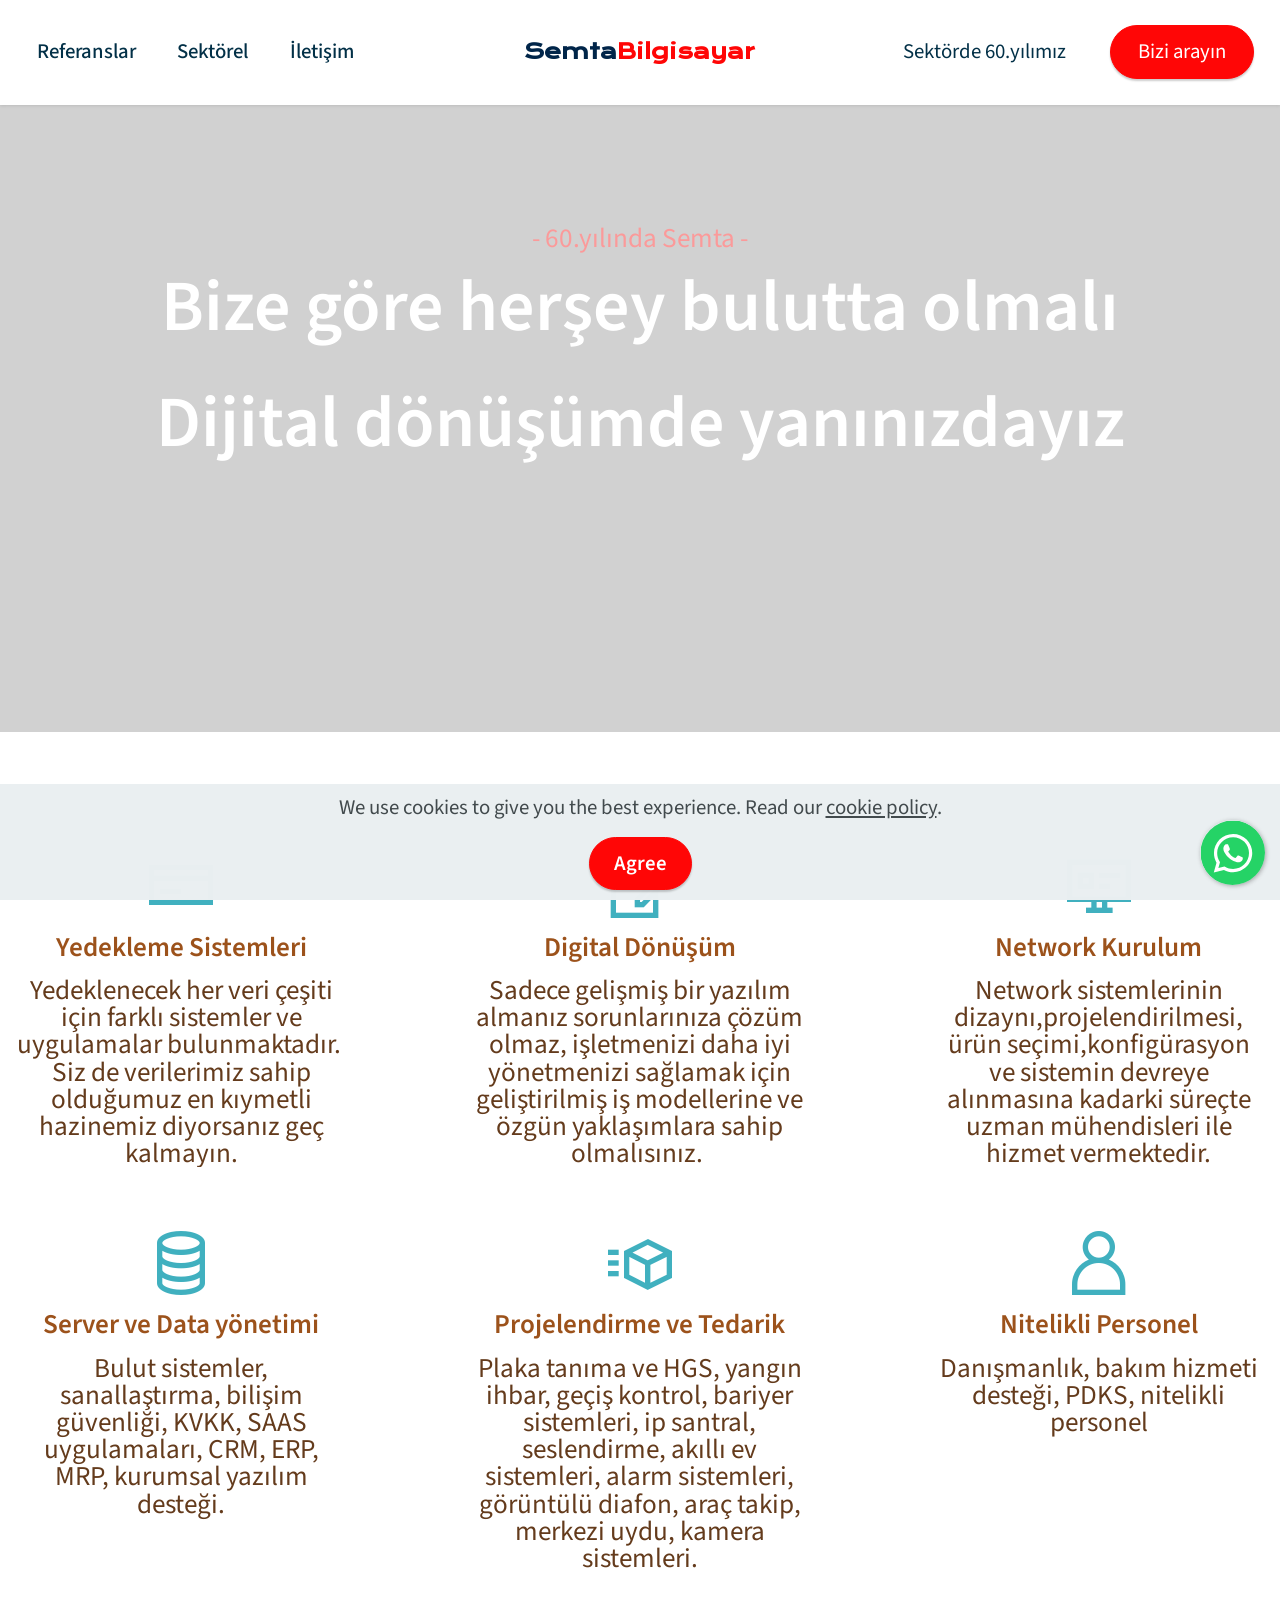
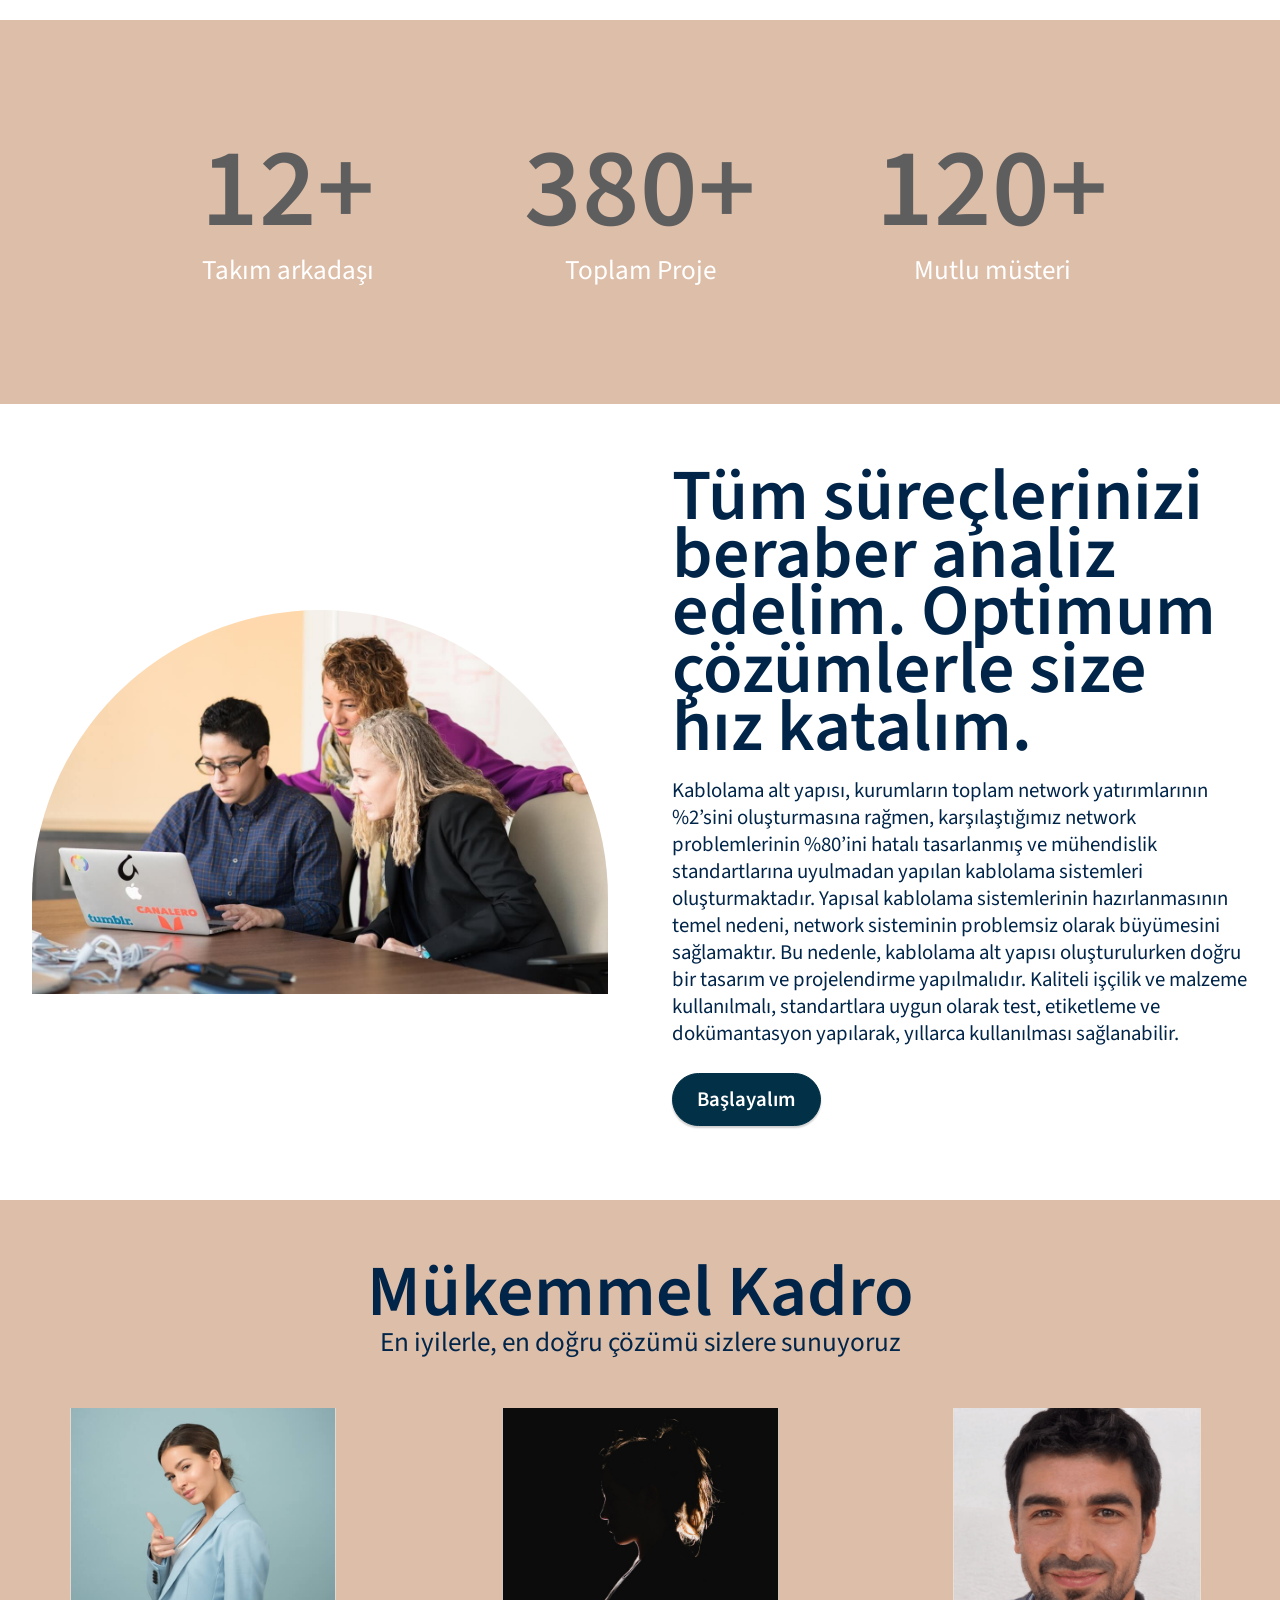
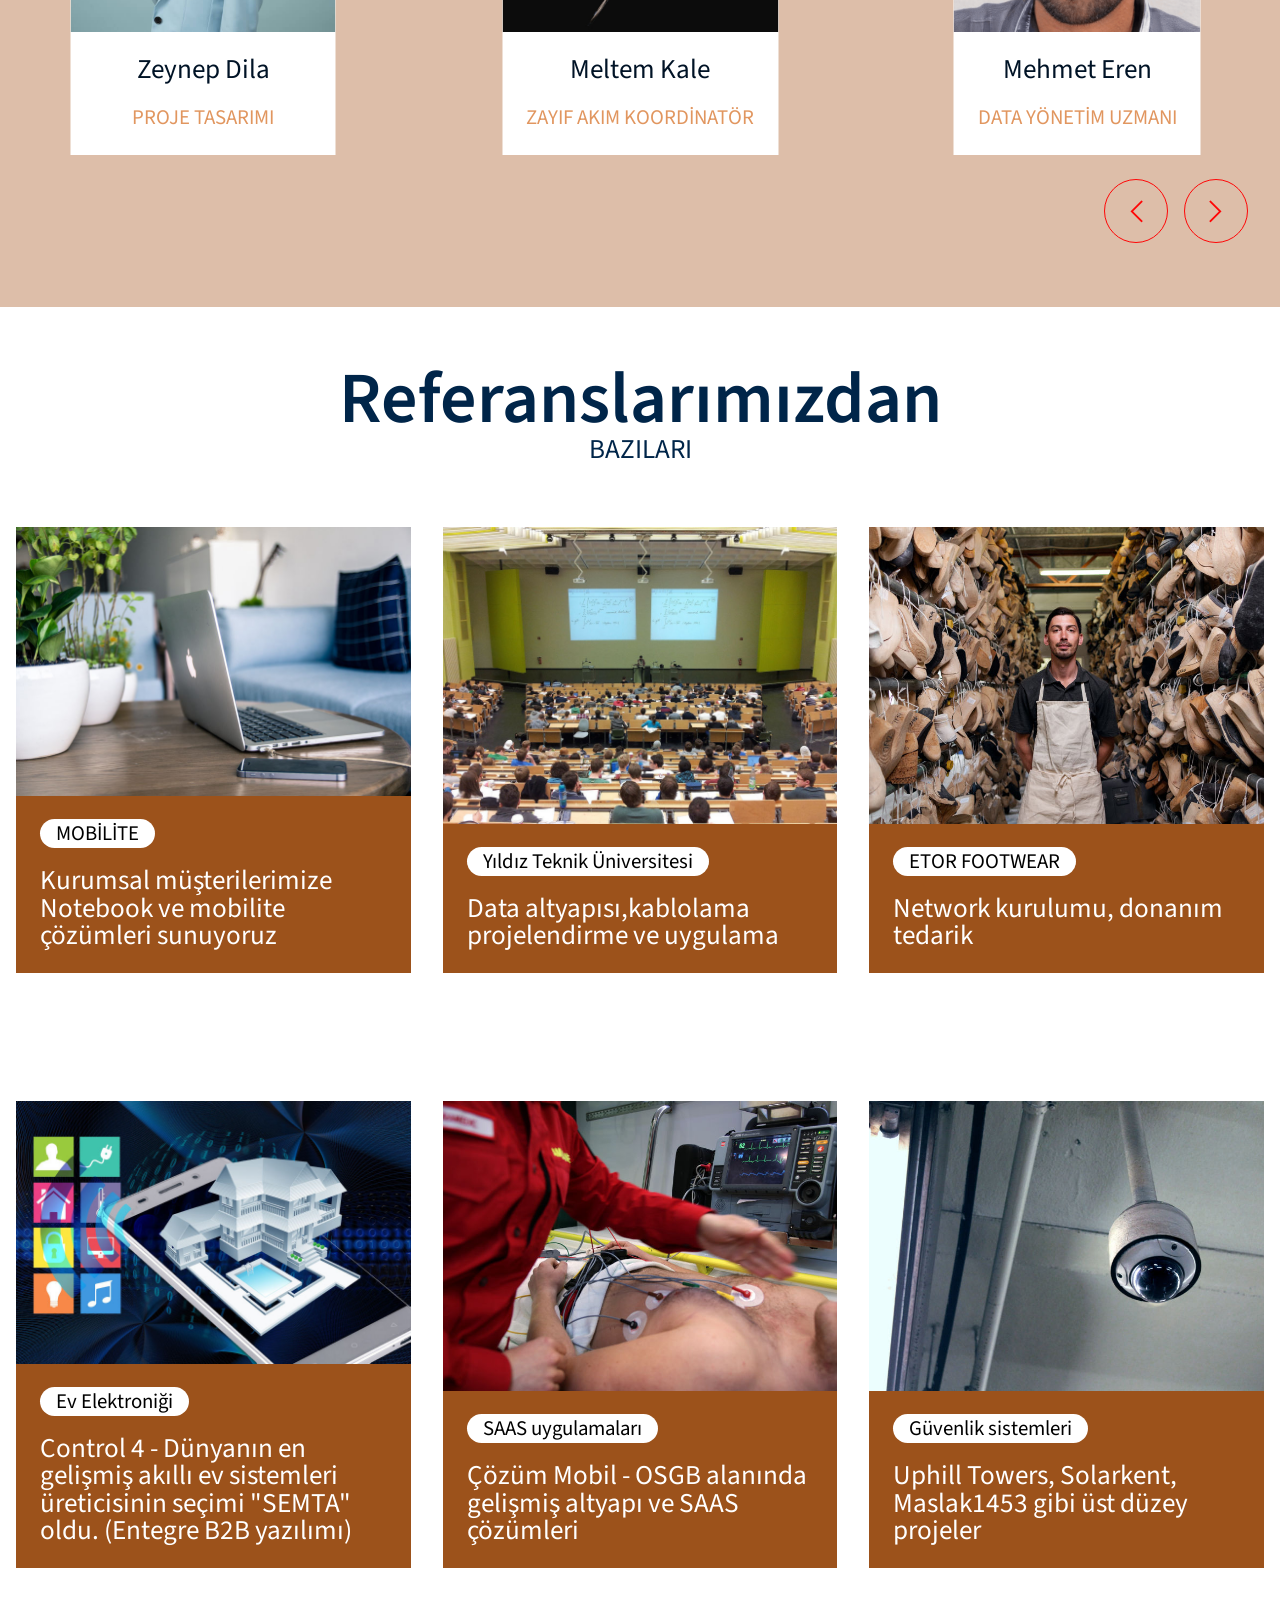
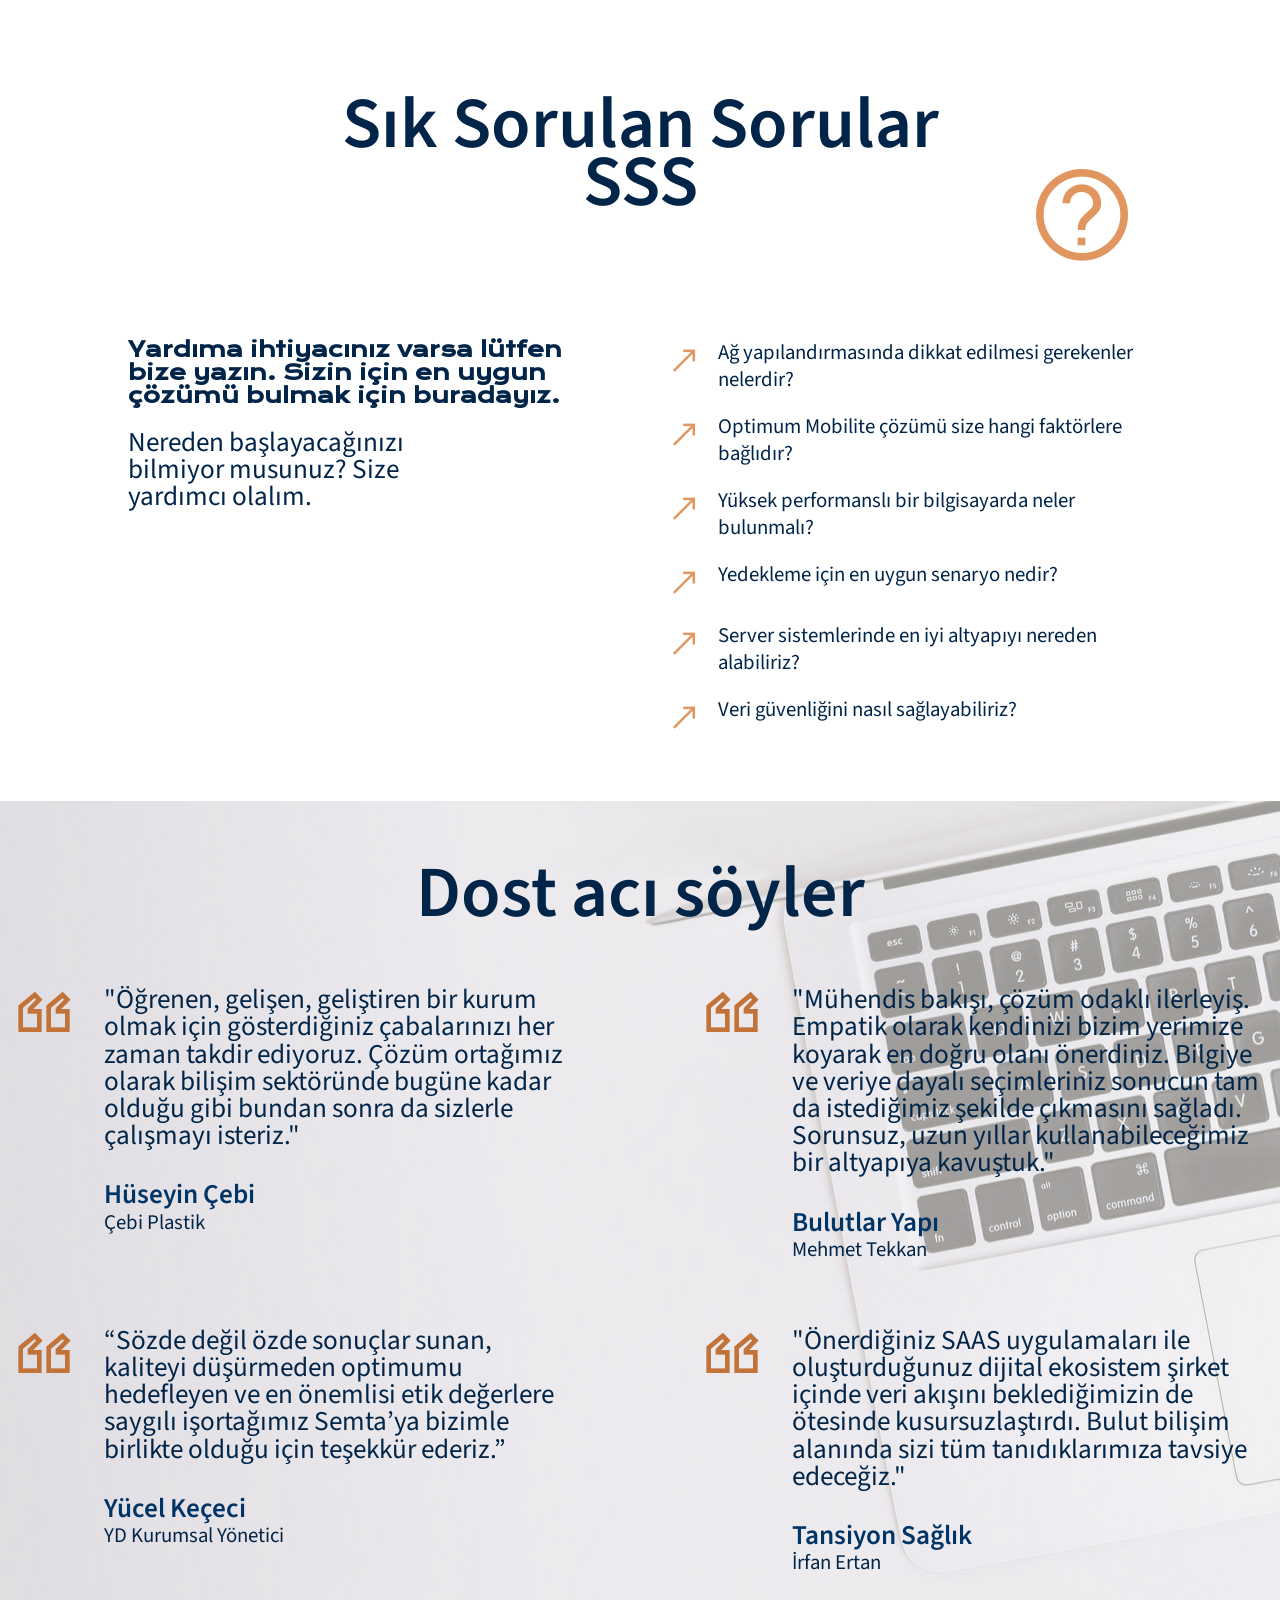
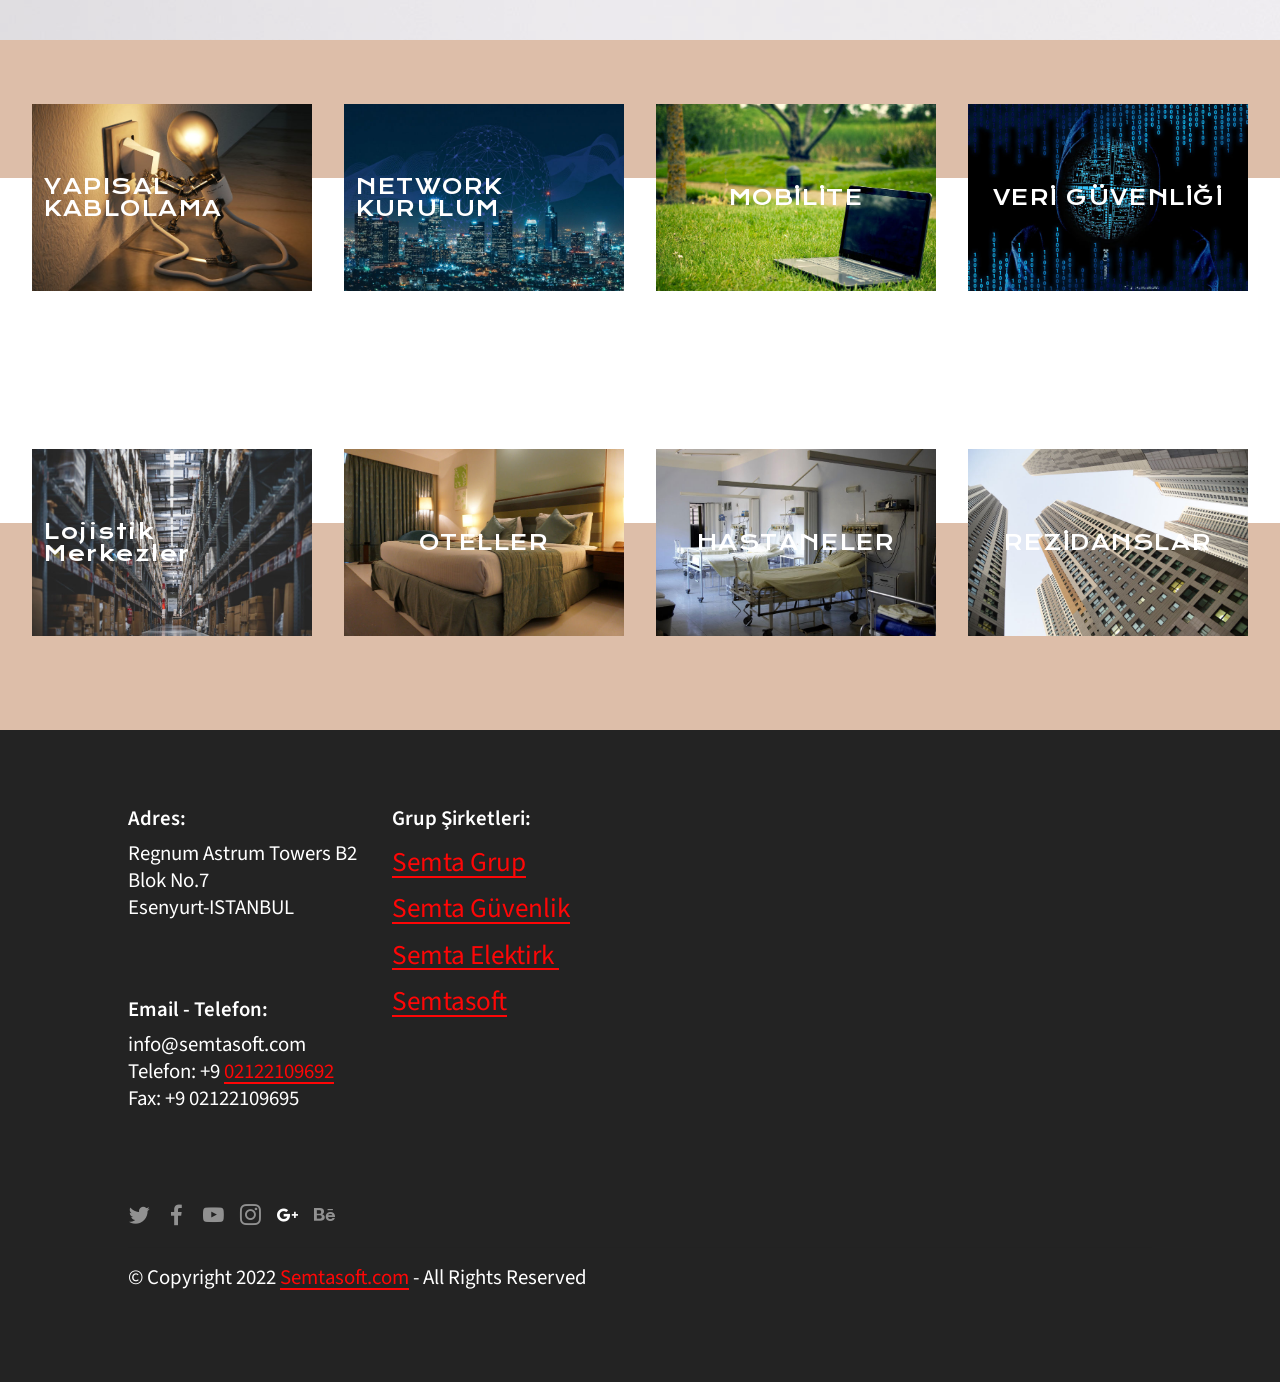
==== commit 4b6f8a82: "SemtaBilgisayar V2 olarak eski sanalsantral sitesi var" ====
--- a/index.html
+++ b/index.html
@@ -1,585 +1,882 @@
 <!DOCTYPE html>
-<html amp >
+<html  >
 <head>
   
   <meta charset="UTF-8">
   <meta http-equiv="X-UA-Compatible" content="IE=edge">
   
+  <meta name="twitter:card" content="summary_large_image"/>
+  <meta name="twitter:image:src" content="assets/images/index-meta.png">
+  <meta property="og:image" content="assets/images/index-meta.png">
+  <meta name="twitter:title" content="Anasayfa - Semta bilişim çözümleri Metaverse Dijital Dönüşüm SAAS Uygulamaları Network ve güvenlik çözümleri">
   <meta name="viewport" content="width=device-width, initial-scale=1, minimum-scale=1">
-  <link rel="shortcut icon" href="assets/images/semtalogo2018-beyazkirmizi-1-2487x1070.png" type="image/x-icon">
-  <meta name="description" content="Bulutfon Telekominikasyon sanal santrallerin tüm Türkiye'de dağıtımı ve kurulumu ile ilgili Semta Grup bünyesinde bulunan Semtabilgisayar ile anlaşmaya vardı. Grup bünyemizdeki Semtasoft ile ortaklaşa yürütülecek çalışmada inovasyon birinci önceliğimiz olacak. ">
-  
-  <title>Anasayfa - Bulutfon Santral Kurulumu (Semta Bilgisayar - Semtabilgisayar)</title>
-  
-<link rel="canonical" href="./">
- <style amp-boilerplate>body{-webkit-animation:-amp-start 8s steps(1,end) 0s 1 normal both;-moz-animation:-amp-start 8s steps(1,end) 0s 1 normal both;-ms-animation:-amp-start 8s steps(1,end) 0s 1 normal both;animation:-amp-start 8s steps(1,end) 0s 1 normal both}@-webkit-keyframes -amp-start{from{visibility:hidden}to{visibility:visible}}@-moz-keyframes -amp-start{from{visibility:hidden}to{visibility:visible}}@-ms-keyframes -amp-start{from{visibility:hidden}to{visibility:visible}}@-o-keyframes -amp-start{from{visibility:hidden}to{visibility:visible}}@keyframes -amp-start{from{visibility:hidden}to{visibility:visible}}</style>
-<noscript><style amp-boilerplate>body{-webkit-animation:none;-moz-animation:none;-ms-animation:none;animation:none}</style></noscript>
-<link href="https://fonts.googleapis.com/css?family=Roboto+Condensed:300,300i,400,400i,700,700i" rel="stylesheet">
- <link href="https://fonts.googleapis.com/css?family=Delius:400" rel="stylesheet">
- 
- <style amp-custom> 
-div,span,h1,h2,h3,h4,h5,h6,p,blockquote,a,ol,ul,li,figcaption,textarea,input{font: inherit;}*{box-sizing: border-box;}body{position: relative;font-style: normal;line-height: 1.5;}section{background-color: #eeeeee;background-position: 50% 50%;background-repeat: no-repeat;background-size: cover;}section,.container,.container-fluid{position: relative;word-wrap: break-word;}a.mbr-iconfont:hover{text-decoration: none;}h1,h2,h3{margin: auto;}h1,h3,p{padding: 10px 0;margin-bottom: 15px;}p{margin-top: 0;}p,li,blockquote{color: #15181b;letter-spacing: 0.5px;line-height: 1.7;}ul,ol,pre,blockquote{margin-bottom: 0;margin-top: 0;}pre{background: #f4f4f4;padding: 10px 24px;white-space: pre-wrap;}a{font-style: normal;font-weight: 400;cursor: pointer;}a,a:hover{text-decoration: none;}figure{margin-bottom: 0;}h1,h2,h3,h4,h5,h6,.h1,.h2,.h3,.h4,.h5,.h6,.display-1,.display-2,.display-3,.display-4{line-height: 1;word-break: break-word;word-wrap: break-word;}b,strong{font-weight: bold;}blockquote{padding: 10px 0 10px 20px;position: relative;border-left: 3px solid;}input:-webkit-autofill,input:-webkit-autofill:hover,input:-webkit-autofill:focus,input:-webkit-autofill:active{transition-delay: 9999s;transition-property: background-color,color;}html,body{height: auto;min-height: 100vh;}.mbr-section-title{font-style: normal;line-height: 1.2;}.mbr-section-subtitle{line-height: 1.3;}.mbr-text{font-style: normal;line-height: 1.6;}.btn{font-weight: 400;border-width: 2px;border-style: solid;font-style: normal;letter-spacing: 2px;margin: .4rem .8rem;white-space: normal;transition: all .3s ease-in-out,box-shadow 2s ease-in-out;display: inline-flex;align-items: center;justify-content: center;word-break: break-word;}.btn-form{border-radius: 0;}.btn-form:hover{cursor: pointer;}.mbr-figure img,.mbr-figure iframe{display: block;width: 100%;}.card{background-color: transparent;border: none;}.card-img{text-align: center;flex-shrink: 0;}.media{max-width: 100%;margin: 0 auto;}.mbr-figure{-ms-flex-item-align: center;-ms-grid-row-align: center;-webkit-align-self: center;align-self: center;}.media-container > div{max-width: 100%;}.mbr-figure img,.card-img img{width: 100%;}@media (max-width: 991px){.media-size-item{width: auto;}.media{width: auto;}.mbr-figure{width: 100%;}}.amp-carousel-button:hover{cursor: pointer;}.hidden{visibility: hidden;}.super-hide{display: none;}.inactive{-webkit-user-select: none;-moz-user-select: none;-ms-user-select: none;user-select: none;pointer-events: none;-webkit-user-drag: none;user-drag: none;}textarea[type="hidden"]{display: none;}#scrollToTop{display: none;}.popover-content ul.show{min-height: 155px;}.mbr-white{color: #ffffff;}.mbr-black{color: #000000;}.mbr-bg-white{background-color: #ffffff;}.mbr-bg-black{background-color: #000000;}.align-left{text-align: left;}.align-center{text-align: center;}.align-right{text-align: right;}@media (max-width: 767px){.align-left,.align-center,.align-right,.mbr-section-btn,.mbr-section-title{text-align: center;}}.mbr-light{font-weight: 300;}.mbr-regular{font-weight: 400;}.mbr-semibold{font-weight: 500;}.mbr-bold{font-weight: 700;}.mbr-section-btn{margin-left: -.25rem;margin-right: -.25rem;font-size: 0;}nav .mbr-section-btn{margin-left: 0rem;margin-right: 0rem;}.btn .mbr-iconfont,.btn.btn-sm .mbr-iconfont{cursor: pointer;margin-right: 0.5rem;}.btn.btn-md .mbr-iconfont,.btn.btn-md .mbr-iconfont{margin-right: 0.8rem;}[type="submit"]{-webkit-appearance: none;}.mbr-fullscreen .mbr-overlay{min-height: 100vh;}.mbr-fullscreen{display: flex;display: -webkit-flex;display: -moz-flex;display: -ms-flex;display: -o-flex;align-items: center;-webkit-align-items: center;min-height: 100vh;box-sizing: border-box;padding-top: 3rem;padding-bottom: 3rem;}section.sidebar-open:before{content: '';position: fixed;top: 0;bottom: 0;right: 0;left: 0;background-color: rgba(0,0,0,0.2);z-index: 1040;}form input,form textarea{padding: 1rem;border: 1px solid #e0e0e0;background: #f3f4f5;}form .fieldset{display: flex;justify-content: center;flex-wrap: wrap;align-items: center;}amp-img img{max-height: 100%;max-width: 100%;}img.mbr-temp{width: 100%;}.is-builder .nodisplay + img[async],.is-builder .nodisplay + img[decoding="async"],.is-builder amp-img > a + img[async],.is-builder amp-img > a + img[decoding="async"]{display: none;}html:not(.is-builder) amp-img > a{position: absolute;top: 0;bottom: 0;left: 0;right: 0;z-index: 1;}.is-builder .temp-amp-sizer{position: absolute;}.is-builder amp-youtube .temp-amp-sizer,.is-builder amp-vimeo .temp-amp-sizer{position: static;}.is-builder section.horizontal-menu .ampstart-btn{display: none;}@media (max-width: 991px){.is-builder section.horizontal-menu .navbar-toggler{display: block;}}.is-builder section.horizontal-menu .dropdown-menu{z-index: auto;opacity: 1;pointer-events: auto;}.is-builder section.horizontal-menu .nav-dropdown .link.dropdown-toggle[aria-expanded="true"]{margin-right: 0;padding: 0.667em 1em;}.mbr-container{max-width: 800px;padding: 0 10px;margin: 0 auto;position: relative;}.container{padding-right: 15px;padding-left: 15px;width: 100%;margin-right: auto;margin-left: auto;}@media (max-width: 767px){.container{max-width: 540px;}}@media (min-width: 768px){.container{max-width: 720px;}}@media (min-width: 992px){.container{max-width: 960px;}}@media (min-width: 1200px){.container{max-width: 1140px;}}.mbr-row{display: -webkit-box;display: -webkit-flex;display: -ms-flexbox;display: flex;-webkit-flex-wrap: wrap;-ms-flex-wrap: wrap;flex-wrap: wrap;margin-right: -15px;margin-left: -15px;}.mbr-justify-content-center{justify-content: center;}@media (max-width: 767px){.mbr-col-sm-12{-ms-flex: 0 0 100%;flex: 0 0 100%;max-width: 100%;padding-right: 15px;padding-left: 15px;}.mbr-row{margin: 0;}}@media (min-width: 768px){.mbr-col-md-3{-ms-flex: 0 0 25%;flex: 0 0 25%;max-width: 25%;padding-right: 15px;padding-left: 15px;}.mbr-col-md-4{-ms-flex: 0 0 33.333333%;flex: 0 0 33.333333%;max-width: 33.333333%;padding-right: 15px;padding-left: 15px;}.mbr-col-md-5{-ms-flex: 0 0 41.666667%;flex: 0 0 41.666667%;max-width: 41.666667%;padding-right: 15px;padding-left: 15px;}.mbr-col-md-6{-ms-flex: 0 0 50%;flex: 0 0 50%;max-width: 50%;padding-right: 15px;padding-left: 15px;}.mbr-col-md-7{-ms-flex: 0 0 58.333333%;flex: 0 0 58.333333%;max-width: 58.333333%;padding-right: 15px;padding-left: 15px;}.mbr-col-md-8{-ms-flex: 0 0 66.666667%;flex: 0 0 66.666667%;max-width: 66.666667%;padding-left: 15px;padding-right: 15px;}.mbr-col-md-10{-ms-flex: 0 0 83.333333%;flex: 0 0 83.333333%;max-width: 83.333333%;padding-left: 15px;padding-right: 15px;}.mbr-col-md-12{-ms-flex: 0 0 100%;flex: 0 0 100%;max-width: 100%;padding-right: 15px;padding-left: 15px;}}@media (min-width: 992px){.mbr-col-lg-2{-ms-flex: 0 0 16.666667%;flex: 0 0 16.666667%;max-width: 16.666667%;padding-right: 15px;padding-left: 15px;}.mbr-col-lg-3{-ms-flex: 0 0 25%;flex: 0 0 25%;max-width: 25%;padding-right: 15px;padding-left: 15px;}.mbr-col-lg-4{-ms-flex: 0 0 33.33%;flex: 0 0 33.33%;max-width: 33.33%;padding-right: 15px;padding-left: 15px;}.mbr-col-lg-5{-ms-flex: 0 0 41.666%;flex: 0 0 41.666%;max-width: 41.666%;padding-right: 15px;padding-left: 15px;}.mbr-col-lg-6{-ms-flex: 0 0 50%;flex: 0 0 50%;max-width: 50%;padding-right: 15px;padding-left: 15px;}.mbr-col-lg-7{-ms-flex: 0 0 58.333333%;flex: 0 0 58.333333%;max-width: 58.333333%;padding-right: 15px;padding-left: 15px;}.mbr-col-lg-8{-ms-flex: 0 0 66.666667%;flex: 0 0 66.666667%;max-width: 66.666667%;padding-left: 15px;padding-right: 15px;}.mbr-col-lg-10{-ms-flex: 0 0 83.3333%;flex: 0 0 83.3333%;max-width: 83.3333%;padding-right: 15px;padding-left: 15px;}.mbr-col-lg-12{-ms-flex: 0 0 100%;flex: 0 0 100%;max-width: 100%;padding-right: 15px;padding-left: 15px;}}@media (min-width: 1201px){.mbr-col-xl-7{-ms-flex: 0 0 58.333333%;flex: 0 0 58.333333%;max-width: 58.333333%;padding-right: 15px;padding-left: 15px;}.mbr-col-xl-8{-ms-flex: 0 0 66.666667%;flex: 0 0 66.666667%;max-width: 66.666667%;padding-left: 15px;padding-right: 15px;}.mbr-col-xl-5{-ms-flex: 0 0 41.666667%;flex: 0 0 41.666667%;max-width: 41.666667%;}}amp-sidebar{background: transparent;}
-body{font-family: Source Sans Pro;}blockquote{border-color: #dd4f39;}div[submit-success]{background: #b2ccd2;padding: 1rem;margin-bottom: 1rem;}div[submit-error]{background: #879a9f;padding: 1rem;margin-bottom: 1rem;}.display-1{font-family: 'Roboto Condensed',sans-serif;font-size: 4.5rem;}.display-2{font-family: 'Roboto Condensed',sans-serif;font-size: 2.2rem;}.display-4{font-family: 'Delius',handwriting;font-size: 1rem;}.display-5{font-family: 'Delius',handwriting;font-size: 1.8rem;}.display-7{font-family: 'Delius',handwriting;font-size: 1.1rem;}@media (max-width: 768px){.display-1{font-size: 3.6rem;font-size: calc( 2.225rem + (4.5 - 2.225) * ((100vw - 20rem) / (48 - 20)));line-height: calc( 1.4 * (2.225rem + (4.5 - 2.225) * ((100vw - 20rem) / (48 - 20))));}.display-2{font-size: 1.76rem;font-size: calc( 1.42rem + (2.2 - 1.42) * ((100vw - 20rem) / (48 - 20)));line-height: calc( 1.4 * (1.42rem + (2.2 - 1.42) * ((100vw - 20rem) / (48 - 20))));}.display-4{font-size: 0.8rem;font-size: calc( 1rem + (1 - 1) * ((100vw - 20rem) / (48 - 20)));line-height: calc( 1.4 * (1rem + (1 - 1) * ((100vw - 20rem) / (48 - 20))));}.display-5{font-size: 1.44rem;font-size: calc( 1.28rem + (1.8 - 1.28) * ((100vw - 20rem) / (48 - 20)));line-height: calc( 1.4 * (1.28rem + (1.8 - 1.28) * ((100vw - 20rem) / (48 - 20))));}}.btn{padding: 1rem 2rem;border-radius: 0px;}.btn-sm{border-width: 1px;padding: 0.6rem 0.8rem;border-radius: 0px;}.btn-md{font-weight: 600;padding: 1rem 2rem;border-radius: 0px;}.bg-primary{background-color: #dd4f39;}.bg-success{background-color: #b2ccd2;}.bg-info{background-color: #75818d;}.bg-warning{background-color: #767676;}.bg-danger{background-color: #879a9f;}.btn-primary,.btn-primary:active,.btn-primary.active{background-color: #dd4f39;border-color: #dd4f39;color: #ffffff;}.btn-primary:hover,.btn-primary:focus,.btn-primary.focus{color: #ffffff;background-color: #ac311e;border-color: #ac311e;}.btn-primary.disabled,.btn-primary:disabled{color: #ffffff;background-color: #ac311e;border-color: #ac311e;}.btn-secondary,.btn-secondary:active,.btn-secondary.active{background-color: #ffde00;border-color: #ffde00;color: #000000;}.btn-secondary:hover,.btn-secondary:focus,.btn-secondary.focus{color: #000000;background-color: #b39b00;border-color: #b39b00;}.btn-secondary.disabled,.btn-secondary:disabled{color: #000000;background-color: #b39b00;border-color: #b39b00;}.btn-info,.btn-info:active,.btn-info.active{background-color: #75818d;border-color: #75818d;color: #ffffff;}.btn-info:hover,.btn-info:focus,.btn-info.focus{color: #ffffff;background-color: #525b63;border-color: #525b63;}.btn-info.disabled,.btn-info:disabled{color: #ffffff;background-color: #525b63;border-color: #525b63;}.btn-success,.btn-success:active,.btn-success.active{background-color: #b2ccd2;border-color: #b2ccd2;color: #ffffff;}.btn-success:hover,.btn-success:focus,.btn-success.focus{color: #ffffff;background-color: #82acb6;border-color: #82acb6;}.btn-success.disabled,.btn-success:disabled{color: #ffffff;background-color: #82acb6;border-color: #82acb6;}.btn-warning,.btn-warning:active,.btn-warning.active{background-color: #767676;border-color: #767676;color: #ffffff;}.btn-warning:hover,.btn-warning:focus,.btn-warning.focus{color: #ffffff;background-color: #505050;border-color: #505050;}.btn-warning.disabled,.btn-warning:disabled{color: #ffffff;background-color: #505050;border-color: #505050;}.btn-danger,.btn-danger:active,.btn-danger.active{background-color: #879a9f;border-color: #879a9f;color: #ffffff;}.btn-danger:hover,.btn-danger:focus,.btn-danger.focus{color: #ffffff;background-color: #617479;border-color: #617479;}.btn-danger.disabled,.btn-danger:disabled{color: #ffffff;background-color: #617479;border-color: #617479;}.btn-black,.btn-black:active,.btn-black.active{background-color: #333333;border-color: #333333;color: #ffffff;}.btn-black:hover,.btn-black:focus,.btn-black.focus{color: #ffffff;background-color: #0d0d0d;border-color: #0d0d0d;}.btn-black.disabled,.btn-black:disabled{color: #ffffff;background-color: #0d0d0d;border-color: #0d0d0d;}.btn-white,.btn-white:active,.btn-white.active{background-color: #ffffff;border-color: #ffffff;color: #808080;}.btn-white:hover,.btn-white:focus,.btn-white.focus{color: #808080;background-color: #d9d9d9;border-color: #d9d9d9;}.btn-white.disabled,.btn-white:disabled{color: #808080;background-color: #d9d9d9;border-color: #d9d9d9;}.btn-white,.btn-white:active,.btn-white.active{color: #333333;}.btn-white:hover,.btn-white:focus,.btn-white.focus{color: #333333;}.btn-white.disabled,.btn-white:disabled{color: #333333;}.btn-primary-outline,.btn-primary-outline:active,.btn-primary-outline.active{background: none;border-color: #962a1a;color: #962a1a;}.btn-primary-outline:hover,.btn-primary-outline:focus,.btn-primary-outline.focus{color: #ffffff;background-color: #dd4f39;border-color: #dd4f39;}.btn-primary-outline.disabled,.btn-primary-outline:disabled{color: #ffffff;background-color: #dd4f39;border-color: #dd4f39;}.btn-secondary-outline,.btn-secondary-outline:active,.btn-secondary-outline.active{background: none;border-color: #998500;color: #998500;}.btn-secondary-outline:hover,.btn-secondary-outline:focus,.btn-secondary-outline.focus{color: #000000;background-color: #ffde00;border-color: #ffde00;}.btn-secondary-outline.disabled,.btn-secondary-outline:disabled{color: #000000;background-color: #ffde00;border-color: #ffde00;}.btn-info-outline,.btn-info-outline:active,.btn-info-outline.active{background: none;border-color: #474e55;color: #474e55;}.btn-info-outline:hover,.btn-info-outline:focus,.btn-info-outline.focus{color: #ffffff;background-color: #75818d;border-color: #75818d;}.btn-info-outline.disabled,.btn-info-outline:disabled{color: #ffffff;background-color: #75818d;border-color: #75818d;}.btn-success-outline,.btn-success-outline:active,.btn-success-outline.active{background: none;border-color: #72a1ac;color: #72a1ac;}.btn-success-outline:hover,.btn-success-outline:focus,.btn-success-outline.focus{color: #ffffff;background-color: #b2ccd2;border-color: #b2ccd2;}.btn-success-outline.disabled,.btn-success-outline:disabled{color: #ffffff;background-color: #b2ccd2;border-color: #b2ccd2;}.btn-warning-outline,.btn-warning-outline:active,.btn-warning-outline.active{background: none;border-color: #434343;color: #434343;}.btn-warning-outline:hover,.btn-warning-outline:focus,.btn-warning-outline.focus{color: #ffffff;background-color: #767676;border-color: #767676;}.btn-warning-outline.disabled,.btn-warning-outline:disabled{color: #ffffff;background-color: #767676;border-color: #767676;}.btn-danger-outline,.btn-danger-outline:active,.btn-danger-outline.active{background: none;border-color: #55666b;color: #55666b;}.btn-danger-outline:hover,.btn-danger-outline:focus,.btn-danger-outline.focus{color: #ffffff;background-color: #879a9f;border-color: #879a9f;}.btn-danger-outline.disabled,.btn-danger-outline:disabled{color: #ffffff;background-color: #879a9f;border-color: #879a9f;}.btn-black-outline,.btn-black-outline:active,.btn-black-outline.active{background: none;border-color: #000000;color: #000000;}.btn-black-outline:hover,.btn-black-outline:focus,.btn-black-outline.focus{color: #ffffff;background-color: #333333;border-color: #333333;}.btn-black-outline.disabled,.btn-black-outline:disabled{color: #ffffff;background-color: #333333;border-color: #333333;}.btn-white-outline,.btn-white-outline:active,.btn-white-outline.active{background: none;border-color: #ffffff;color: #ffffff;}.btn-white-outline:hover,.btn-white-outline:focus,.btn-white-outline.focus{color: #333333;background-color: #ffffff;border-color: #ffffff;}.text-primary{color: #dd4f39;}.text-secondary{color: #ffde00;}.text-success{color: #b2ccd2;}.text-info{color: #75818d;}.text-warning{color: #767676;}.text-danger{color: #879a9f;}.text-white{color: #ffffff;}.text-black{color: #000000;}a.text-primary:hover,a.text-primary:focus{color: #962a1a;}a.text-secondary:hover,a.text-secondary:focus{color: #998500;}a.text-success:hover,a.text-success:focus{color: #72a1ac;}a.text-info:hover,a.text-info:focus{color: #474e55;}a.text-warning:hover,a.text-warning:focus{color: #434343;}a.text-danger:hover,a.text-danger:focus{color: #55666b;}a.text-white:hover,a.text-white:focus{color: #b3b3b3;}a.text-black:hover,a.text-black:focus{color: #4d4d4d;}.alert-success{background-color: #b2ccd2;}.alert-info{background-color: #75818d;}.alert-warning{background-color: #767676;}.alert-danger{background-color: #879a9f;}a,a:hover{color: #dd4f39;}.mbr-plan-header.bg-primary .mbr-plan-subtitle,.mbr-plan-header.bg-primary .mbr-plan-price-desc{color: #fbeae7;}.mbr-plan-header.bg-success .mbr-plan-subtitle,.mbr-plan-header.bg-success .mbr-plan-price-desc{color: #ffffff;}.mbr-plan-header.bg-info .mbr-plan-subtitle,.mbr-plan-header.bg-info .mbr-plan-price-desc{color: #bbc1c7;}.mbr-plan-header.bg-warning .mbr-plan-subtitle,.mbr-plan-header.bg-warning .mbr-plan-price-desc{color: #b6b6b6;}.mbr-plan-header.bg-danger .mbr-plan-subtitle,.mbr-plan-header.bg-danger .mbr-plan-price-desc{color: #ced6d8;}.cid-qLCJP5FEoD amp-sidebar{min-width: 260px;z-index: 1050;background-color: #2e5058;}.cid-qLCJP5FEoD amp-sidebar.open:after{content: '';position: absolute;top: 0;left: 0;bottom: 0;right: 0;background-color: red;}.cid-qLCJP5FEoD .open{transform: translateX(0%);display: block;}.cid-qLCJP5FEoD .builder-sidebar{background-color: #2e5058;position: relative;height: 100vh;z-index: 1030;padding: 1rem 2rem;max-width: 20rem;}.cid-qLCJP5FEoD .headerbar{display: flex;flex-direction: column;justify-content: center;padding: .5rem 1rem;min-height: 70px;align-items: center;background: #2e5058;}.cid-qLCJP5FEoD .headerbar.sticky-nav{position: fixed;z-index: 1000;width: 100%;}.cid-qLCJP5FEoD button.sticky-but{position: fixed;}.cid-qLCJP5FEoD .brand{display: flex;align-items: center;align-self: flex-start;padding-right: 30px;}.cid-qLCJP5FEoD .brand p{margin: 0;padding: 0;}.cid-qLCJP5FEoD .brand-name{color: #ffffff;}.cid-qLCJP5FEoD .sidebar{padding: 1rem 0;margin: 0;}.cid-qLCJP5FEoD .sidebar > li{list-style: none;display: flex;flex-direction: column;}.cid-qLCJP5FEoD .sidebar a{display: block;text-decoration: none;margin-bottom: 10px;}.cid-qLCJP5FEoD .close-sidebar{width: 30px;height: 30px;position: relative;cursor: pointer;background-color: transparent;border: none;}.cid-qLCJP5FEoD .close-sidebar:focus{outline: 2px auto #dd4f39;}.cid-qLCJP5FEoD .close-sidebar span{position: absolute;left: 0;width: 30px;height: 2px;border-right: 5px;background-color: #ffffff;}.cid-qLCJP5FEoD .close-sidebar span:nth-child(1){transform: rotate(45deg);}.cid-qLCJP5FEoD .close-sidebar span:nth-child(2){transform: rotate(-45deg);}@media (min-width: 992px){.cid-qLCJP5FEoD .brand-name{min-width: 8rem;}.cid-qLCJP5FEoD .builder-sidebar{margin-left: auto;}.cid-qLCJP5FEoD .builder-sidebar .sidebar li{flex-direction: row;flex-wrap: wrap;}.cid-qLCJP5FEoD .builder-sidebar .sidebar li a{padding: .5rem;margin: 0;}.cid-qLCJP5FEoD .builder-overlay{display: none;}}.cid-qLCJP5FEoD .hamburger{position: absolute;top: 25px;right: 20px;margin-left: auto;width: 30px;height: 20px;background: none;border: none;cursor: pointer;z-index: 1000;}@media (min-width: 768px){.cid-qLCJP5FEoD .hamburger{top: calc(0.5rem + 90 * 0.5px - 10px);}}.cid-qLCJP5FEoD .hamburger:focus{outline: none;}.cid-qLCJP5FEoD .hamburger span{position: absolute;right: 0;width: 30px;height: 2px;border-right: 5px;background-color: #ffffff;}.cid-qLCJP5FEoD .hamburger span:nth-child(1){top: 0;transition: all .2s;}.cid-qLCJP5FEoD .hamburger span:nth-child(2){top: 8px;transition: all .15s;}.cid-qLCJP5FEoD .hamburger span:nth-child(3){top: 8px;transition: all .15s;}.cid-qLCJP5FEoD .hamburger span:nth-child(4){top: 16px;transition: all .2s;}.cid-qLCJP5FEoD amp-img{height: 90px;width: 220px;margin-right: 1rem;display: flex;align-items: center;}@media (max-width: 768px){.cid-qLCJP5FEoD amp-img{max-height: 55px;max-width: 55px;}}.cid-qLCKrL6oeQ{padding-top: 0px;padding-bottom: 0px;background-color: #43818f;}.cid-qLCKrL6oeQ .mbr-section-btn{margin-bottom: 20px;width: 100%;}.cid-qLCKrL6oeQ amp-img{width: 100%;height: 100%;text-align: center;margin: 0 auto;object-fit: cover;object-position: center center;}.cid-qLCKrL6oeQ img{height: 100%;object-fit: cover;object-position: center center;}.cid-qLCKrL6oeQ h1{text-align: left;color: #ffffff;width: 100%;}.cid-qLCKrL6oeQ .text-col{display: flex;align-items: flex-end;flex-direction: column;padding-left: 4rem;padding-bottom: 2rem;}.cid-qLCKrL6oeQ .img-col{padding: 0;}.cid-qLCKrL6oeQ div.mbr-text{color: #fff;max-width: 40%;padding-top: 6rem;}@media (max-width: 1200px){.cid-qLCKrL6oeQ div.mbr-text{max-width: 50%;}}.cid-qLCKrL6oeQ div.mbr-text p{border-right: 2px #efefef solid;padding-right: 15px;}.cid-qLCKrL6oeQ .mbr-text{color: #ffffff;text-align: right;}@media (max-width: 992px){.cid-qLCKrL6oeQ h1{text-align: center;}.cid-qLCKrL6oeQ .mbr-section-btn{text-align: center;}.cid-qLCKrL6oeQ div.mbr-text{align-self: center;}.cid-qLCKrL6oeQ div.mbr-text p{border-right: none;text-align: center;padding-right: 0;}.cid-qLCKrL6oeQ .text-col{padding-left: 0;}}@media (max-width: 768px){.cid-qLCKrL6oeQ div.mbr-text{max-width: 80%;}}.cid-qLCKrL6oeQ h1,.cid-qLCKrL6oeQ .mbr-section-btn{text-align: right;}.cid-qLIWN6Xwkc{padding-top: 30px;padding-bottom: 15px;background-color: #d7eaef;}.cid-qLIWN6Xwkc .mbr-section-title{padding-bottom: 1rem;}.cid-qLIWN6Xwkc .mbr-section-button{padding-top: 1.5rem;}.cid-qLIWN6Xwkc H2{color: #43818f;}.cid-qLD1jIMz6A{padding-top: 45px;padding-bottom: 45px;background-color: #b2ccd2;}.cid-qLD1jIMz6A .text-block{margin: auto;}.cid-qLD1jIMz6A .text-block > *{padding-right: 2rem;padding-left: 2rem;}.cid-qLIVwaf1uI{padding-top: 45px;padding-bottom: 30px;background-color: #efefef;}.cid-qLIVwaf1uI .underline{padding-top: 1rem;padding-bottom: 1rem;}.cid-qLIVwaf1uI .underline .line{width: 5rem;height: 3px;background: #494949;display: inline-block;}.cid-qLIVwaf1uI .mbr-row{margin: 0 15px;}.cid-qLIVwaf1uI .card{padding-right: 10px;padding-left: 10px;display: flex;-ms-flex-direction: column;flex-direction: column;min-width: 0;border-radius: 0;width: 100%;min-height: 1px;}@media (max-width: 991px){.cid-qLIVwaf1uI .card{margin-bottom: 20px;}}.cid-qLIVwaf1uI .card .card-wrapper{background: #b2ccd2;padding-top: 3rem;height: 100%;}@media (max-width: 991px){.cid-qLIVwaf1uI .card .card-wrapper{padding-top: 1rem;}}.cid-qLIVwaf1uI .card:hover .card-img{-webkit-filter: none;-moz-filter: none;-ms-filter: none;-o-filter: none;filter: none;transition: all .5s;}.cid-qLIVwaf1uI .card-img{-webkit-filter: grayscale(100%);-moz-filter: grayscale(100%);-ms-filter: grayscale(100%);-o-filter: grayscale(100%);filter: gray;}.cid-qLIVwaf1uI .card-img amp-img{border-radius: 50%;width: 50%;margin: auto;}.cid-qLIVwaf1uI .card-img amp-img img{border-radius: 50%;}.cid-qLIVwaf1uI .card-subtitle{letter-spacing: 3px;font-weight: 500;}.cid-qLIVwaf1uI .card-title{margin: 0;padding-bottom: 1rem;}.cid-qLIVwaf1uI .mbr-text{margin: 0;}.cid-qLIVwaf1uI .card-box{padding: 2rem 2rem 3rem 2rem;}@media (max-width: 991px){.cid-qLIVwaf1uI .card-box{padding: 1rem 2rem;}}.cid-qLD1oa9z1D{padding-top: 60px;padding-bottom: 60px;background-color: #ffffff;}.cid-qLD1oa9z1D .ampTabContainer{display: flex;flex-wrap: wrap;}.cid-qLD1oa9z1D .tab-button[selected]{outline: none;background: #b2ccd2;}.cid-qLD1oa9z1D .tab-button{list-style: none;flex-grow: 1;text-align: center;cursor: pointer;}.cid-qLD1oa9z1D .tab-content{display: none;width: 100%;order: 1;border: 1px solid #b2ccd2;padding: 3rem;padding-top: 2rem;background: #b2ccd2;}.cid-qLD1oa9z1D .tab-content p{margin: 0;padding: 0;}.cid-qLD1oa9z1D .tab-button[selected] + .tab-content{display: block;}.cid-qLD1oa9z1D amp-selector{padding: 1rem;margin: 1rem;}.cid-qLD1oa9z1D .tab-head{margin: 1rem;}.cid-qLD1oa9z1D p{color: #ffffff;}.cid-qLD1oa9z1D .mbr-section-title{padding-bottom: 2rem;}.cid-qLD1oa9z1D P{color: #2e5058;}.cid-qLIAkiFGdI{padding-top: 45px;padding-bottom: 30px;background-color: #efefef;}.cid-qLIAkiFGdI .underline{padding-top: 1rem;padding-bottom: 1rem;}.cid-qLIAkiFGdI .underline .line{width: 5rem;height: 3px;background: #494949;display: inline-block;}.cid-qLIAkiFGdI .mbr-row{margin: 0 15px;}.cid-qLIAkiFGdI .card{padding-right: 10px;padding-left: 10px;display: flex;-ms-flex-direction: column;flex-direction: column;min-width: 0;border-radius: 0;width: 100%;min-height: 1px;}@media (max-width: 991px){.cid-qLIAkiFGdI .card{margin-bottom: 20px;}}.cid-qLIAkiFGdI .card .card-wrapper{background: #b2ccd2;padding-top: 3rem;height: 100%;}@media (max-width: 991px){.cid-qLIAkiFGdI .card .card-wrapper{padding-top: 1rem;}}.cid-qLIAkiFGdI .card:hover .card-img{-webkit-filter: none;-moz-filter: none;-ms-filter: none;-o-filter: none;filter: none;transition: all .5s;}.cid-qLIAkiFGdI .card-img{-webkit-filter: grayscale(100%);-moz-filter: grayscale(100%);-ms-filter: grayscale(100%);-o-filter: grayscale(100%);filter: gray;}.cid-qLIAkiFGdI .card-img amp-img{border-radius: 50%;width: 50%;margin: auto;}.cid-qLIAkiFGdI .card-img amp-img img{border-radius: 50%;}.cid-qLIAkiFGdI .card-subtitle{letter-spacing: 3px;font-weight: 500;}.cid-qLIAkiFGdI .card-title{margin: 0;padding-bottom: 1rem;}.cid-qLIAkiFGdI .mbr-text{margin: 0;}.cid-qLIAkiFGdI .card-box{padding: 2rem 2rem 3rem 2rem;}@media (max-width: 991px){.cid-qLIAkiFGdI .card-box{padding: 1rem 2rem;}}.cid-qLIBSxO976{padding-top: 30px;padding-bottom: 15px;background-color: #d7eaef;}.cid-qLIBSxO976 .mbr-section-title{padding-bottom: 1rem;}.cid-qLIBSxO976 .mbr-section-button{padding-top: 1.5rem;}.cid-qLIBSxO976 H2{color: #43818f;}.cid-qLIB6eQjZW{padding-top: 15px;padding-bottom: 15px;background-color: #ffffff;}.cid-qLIB6eQjZW .card{display: flex;-ms-flex-direction: column;flex-direction: column;min-width: 0;width: 100%;min-height: 1px;}.cid-qLIB6eQjZW .card .card-wrapper{padding-right: 2rem;padding-left: 2rem;}.cid-qLIB6eQjZW .card-title{margin: 0;}.cid-qLIB6eQjZW .card-box{padding-top: 2rem;}.cid-qLIB6eQjZW .first-column .card-wrapper{border-left: 1px solid #cccccc;}.cid-qLIB6eQjZW .card-pb .card{padding-bottom: 60%;}.cid-qLIB6eQjZW .second-column{border-left: 1px solid #cccccc;}.cid-qLIB6eQjZW .second-column .card{padding-top: 60%;}.cid-qLIB6eQjZW .second-column .card .card-wrapper{border-right: 1px solid #cccccc;}.cid-qLIB6eQjZW amp-img{width: 100%;}.cid-qLIB6eQjZW .amp-notsupported .temp-amp-sizer{position: absolute;}@media (max-width: 767px){.cid-qLIB6eQjZW .card{margin-bottom: 2rem;padding-bottom: 0;}.cid-qLIB6eQjZW .card .card-wrapper{border-left: 1px solid #cccccc;border-right: none;}.cid-qLIB6eQjZW .second-column{border: none;}}.cid-qLD1u8BFsr{padding-top: 60px;padding-bottom: 60px;background-color: #2e5058;}.cid-qLD1u8BFsr .google-map{height: 25rem;position: relative;width: 100%;}.cid-qLD1u8BFsr .google-map iframe{height: 100%;width: 100%;}.cid-qLD1u8BFsr .google-map [data-state-details]{color: #6b6763;font-family: Montserrat;height: 1.5em;margin-top: -0.75em;padding-left: 1.25rem;padding-right: 1.25rem;position: absolute;text-align: center;top: 50%;width: 100%;}.cid-qLD1u8BFsr .google-map[data-state]{background: #e9e5dc;}.cid-qLD1u8BFsr .google-map[data-state="loading"] [data-state-details]{display: none;}.cid-qLD1u8BFsr .map-placeholder{display: none;}.cid-qLD1u8BFsr h4{padding-top: 5rem;color: #767676;text-align: center;}.cid-qLD1u8BFsr .mbr-section-title{padding-bottom: 3rem;}.cid-rrGewwCJRv{padding-top: 30px;padding-bottom: 30px;background-color: #232323;}.cid-rrGewwCJRv .row-links{width: 100%;justify-content: center;}.cid-rrGewwCJRv .social-row{width: 100%;justify-content: center;}.cid-rrGewwCJRv .foot-menu{list-style: none;display: flex;justify-content: center;flex-wrap: wrap;padding: 0;margin-bottom: 0;}.cid-rrGewwCJRv .foot-menu li{padding: 0 1rem 1rem 1rem;}.cid-rrGewwCJRv .foot-menu li p{margin: 0;}.cid-rrGewwCJRv .social-list{padding-left: 0;padding-bottom: 1rem;margin-bottom: 0;list-style: none;display: flex;flex-wrap: wrap;justify-content: flex-end;-webkit-justify-content: flex-end;}.cid-rrGewwCJRv .social-list .soc-item{margin: 0 .5rem;}.cid-rrGewwCJRv .social-list a{margin: 0;opacity: .5;-webkit-transition: .2s linear;transition: .2s linear;}.cid-rrGewwCJRv .social-list a:hover{opacity: 1;}.cid-rrGewwCJRv .social-list a .mbr-iconfont{font-size: 24px;color: #efefef;}@media (max-width: 767px){.cid-rrGewwCJRv .social-list{justify-content: center;-webkit-justify-content: center;}}.cid-rrGewwCJRv .row-copiright{word-break: break-word;width: 100%;}.cid-rrGewwCJRv .row-copiright p{width: 100%;padding: 0;margin: 0;}.cid-rrGewwCJRv foot-menu-item{color: #bbbbbb;}
-.engine{position: absolute;text-indent: -2400px;text-align: center;padding: 0;top: 0;left: -2400px;}[class*="-iconfont"]{display: inline-flex;}</style>
- 
-  <script async  src="https://cdn.ampproject.org/v0.js"></script>
-  <script async custom-element="amp-analytics" src="https://cdn.ampproject.org/v0/amp-analytics-0.1.js"></script>
-  <script async custom-element="amp-sidebar" src="https://cdn.ampproject.org/v0/amp-sidebar-0.1.js"></script>
-  <script async custom-element="amp-iframe" src="https://cdn.ampproject.org/v0/amp-iframe-0.1.js"></script>
-  <script async custom-element="amp-bild" src="https://cdn.ampproject.org/v0/amp-bind-0.1.js"></script>
-  <script async custom-element="amp-selector" src="https://cdn.ampproject.org/v0/amp-selector-0.1.js"></script>
-  <script async custom-element="amp-carousel" src="https://cdn.ampproject.org/v0/amp-carousel-0.1.js"></script>
-  <script async custom-element="amp-youtube" src="https://cdn.ampproject.org/v0/amp-youtube-0.1.js"></script>
-  
-  
-</head>
-<body><amp-sidebar id="sidebar" class="cid-qLCJP5FEoD" layout="nodisplay" side="right">
-        <div class="builder-sidebar" id="builder-sidebar">
-            <button on="tap:sidebar.close" class="close-sidebar">
-                <span></span>
-                <span></span>
+  <link rel="shortcut icon" href="assets/images/sb-logo2-128x113-2.png" type="image/x-icon">
+  <meta name="description" content="Tutkumuz, inovasyon. Zorlukla beraber kolaylık muhakkak vardır. Önce sizi tanırız, sonra yerinize geçer ve gözlemleriz. Nihayetinde birikimlerimizle en doğru altyapıyı sizin için seçer ve uygularız.">
+  
+  
+  <title>Anasayfa - Semta bilişim çözümleri Metaverse Dijital Dönüşüm SAAS Uygulamaları Network ve güvenlik çözümleri</title>
+  <link rel="stylesheet" href="assets/web/assets/mobirise-icons2/mobirise2.css">
+  <link rel="stylesheet" href="assets/bootstrap/css/bootstrap.min.css">
+  <link rel="stylesheet" href="assets/bootstrap/css/bootstrap-grid.min.css">
+  <link rel="stylesheet" href="assets/bootstrap/css/bootstrap-reboot.min.css">
+  <link rel="stylesheet" href="assets/web/assets/gdpr-plugin/gdpr-styles.css">
+  <link rel="stylesheet" href="assets/chatbutton/floating-wpp.css">
+  <link rel="stylesheet" href="assets/dropdown/css/style.css">
+  <link rel="stylesheet" href="assets/socicon/css/styles.css">
+  <link rel="stylesheet" href="assets/theme/css/style.css">
+  <link rel="preload" href="https://fonts.googleapis.com/css?family=Source+Sans+Pro:200,200i,300,300i,400,400i,600,600i,700,700i,900,900i&display=swap" as="style" onload="this.onload=null;this.rel='stylesheet'">
+  <noscript><link rel="stylesheet" href="https://fonts.googleapis.com/css?family=Source+Sans+Pro:200,200i,300,300i,400,400i,600,600i,700,700i,900,900i&display=swap"></noscript>
+  <link rel="preload" href="https://fonts.googleapis.com/css?family=Krona+One:400&display=swap" as="style" onload="this.onload=null;this.rel='stylesheet'">
+  <noscript><link rel="stylesheet" href="https://fonts.googleapis.com/css?family=Krona+One:400&display=swap"></noscript>
+  <link rel="preload" as="style" href="assets/mobirise/css/mbr-additional.css"><link rel="stylesheet" href="assets/mobirise/css/mbr-additional.css" type="text/css">
+  
+  
+  
+  
+<meta name="theme-color" content="#ff0606">
+<link rel="manifest" href="manifest.json">
+<script src="sw-connect.js"></script>
+<meta name="apple-mobile-web-app-capable" content="yes">
+<link rel="apple-touch-startup-image" media="(device-width: 320px) and (device-height: 568px) and (-webkit-device-pixel-ratio: 2) and (orientation: portrait)" href="assets/images/apple-launch-640x1136.png">
+<link rel="apple-touch-startup-image" media="(device-width: 375px) and (device-height: 667px) and (-webkit-device-pixel-ratio: 2) and (orientation: portrait)" href="assets/images/apple-launch-750x1334.png">
+<link rel="apple-touch-startup-image" media="(device-width: 414px) and (device-height: 736px) and (-webkit-device-pixel-ratio: 3) and (orientation: portrait)" href="assets/images/apple-launch-1242x2208.png">
+<link rel="apple-touch-startup-image" media="(device-width: 375px) and (device-height: 812px) and (-webkit-device-pixel-ratio: 3) and (orientation: portrait)" href="assets/images/apple-launch-1125x2436.png">
+<link rel="apple-touch-startup-image" media="(device-width: 768px) and (device-height: 1024px) and (-webkit-device-pixel-ratio: 2) and (orientation: portrait)" href="assets/images/apple-launch-1536x2048.png">
+<link rel="apple-touch-startup-image" media="(device-width: 834px) and (device-height: 1112px) and (-webkit-device-pixel-ratio: 2) and (orientation: portrait)" href="assets/images/apple-launch-1668x2224.png">
+<link rel="apple-touch-startup-image" media="(device-width: 1024px) and (device-height: 1366px) and (-webkit-device-pixel-ratio: 2) and (orientation: portrait)" href="assets/images/apple-launch-2048x2732.png">
+<meta name="apple-mobile-web-app-status-bar-style" content="default">
+<meta name="apple-mobile-web-app-title" content="Semtabilgisayar">
+<link rel="apple-touch-icon" href="apple-touch-icon.png"></head>
+<body>
+  
+  <section data-bs-version="5.1" class="menu menu1 cid-sREJNtW7VQ" once="menu" id="menu1-0">
+    
+
+    <nav class="navbar navbar-dropdown navbar-expand-lg">
+        <div class="container-custom container">
+            <div class="navbar-brand">
+                
+                <span class="navbar-caption-wrap"><a class="navbar-caption display-5" href="#"><strong>Semta</strong><span><strong>Bilgisayar</strong></span></a></span>
+            </div>
+            <button class="navbar-toggler" type="button" data-toggle="collapse" data-bs-toggle="collapse" data-target="#navbarSupportedContent" data-bs-target="#navbarSupportedContent" aria-controls="navbarNavAltMarkup" aria-expanded="false" aria-label="Toggle navigation">
+                <div class="hamburger">
+                    <span></span>
+                    <span></span>
+                    <span></span>
+                    <span></span>
+                </div>
             </button>
-
-            <div class="sidebar mbr-white" data-app-modern-menu="true"><a class="text-white display-7" href="index.html#header5-1">ANASAYFA</a>
-              <a class="text-white display-7" href="index.html#features9-o">FİYATLAR</a>
-              <a class="text-white display-7" href="index.html#footer4-9">İLETİŞİM</a></div>
-            
-            <div class="navbar-buttons mbr-section-btn align-center"><a class="btn btn-sm btn-success display-4" href="bulutfonsemtabilgisayar.html">BAŞVURU</a></div>
-        </div>
-    </amp-sidebar>
-
-<!-- Google Analytics -->
-<!-- AMP Analytics --><script async="" custom-element="amp-analytics" src="https://cdn.ampproject.org/v0/amp-analytics-0.1.js"></script>
-<!-- /Google Analytics -->
-
-
-  <section class="menu cid-qLCJP5FEoD" id="menu1-0">
-    
-    <nav class="headerbar">
-      <div class="brand">
-          <span class="brand-logo">
-              <amp-img src="assets/images/semtalogo2018-beyazkirmizi-1-2487x1070.png" layout="responsive" width="220.51678535096644" height="96" alt="Semtabilgisayar Bulutfon">
-                  <a href="http://www.semtabilgisayar.com"></a>
-              </amp-img>
-          </span>
-          
-      </div>
+            <div class="collapse navbar-collapse" id="navbarSupportedContent">
+
+                <div class="navbar-nav-container">
+                    <ul class="navbar-nav nav-dropdown" data-app-modern-menu="true"><li class="nav-item"><a class="nav-link link text-info text-primary display-7" href="index.html#gallery2-8">Referanslar</a></li><li class="nav-item"><a class="nav-link link text-info text-primary display-7" href="index.html#contact3-7">Sektörel</a></li>
+                        <li class="nav-item"><a class="nav-link link text-info text-primary display-7" href="index.html#footer6-8">İletişim</a></li></ul>
+                    
+                </div>
+
+                <div class="navbar-buttons mbr-section-btn"><a class="btn btn-info-outline display-7" href="#">Sektörde 60.yılımız</a>
+                    <a class="btn btn-primary display-7" href="tel:+902122109692">Bizi arayın</a></div>
+            </div>
+        </div>
     </nav>
-    
-    <button on="tap:sidebar.toggle" class="ampstart-btn hamburger">
-        <span></span>
-        <span></span>
-        <span></span>
-        <span></span>
-    </button>
-</section>
-
-<section class="header5 cid-qLCKrL6oeQ" id="header5-1">
-
-    
-
-        <div class="mbr-row mbr-justify-content-center">
-            <div class="mbr-col-sm-12 mbr-col-md-12 mbr-col-lg-6 mbr-col-xl-5 text-col">
-                <div class="mbr-text align-right">
-                    <p class="mbr-text mbr-fonts-style display-7">Semta Bilgisayar firması Bilgi Teknolojileri Kurumu (BTK)‘dan işletmeci lisansına sahip Bulutfon Telekomünikasyon Sanayi ve Ticaret A.Ş.’nin bayisi olarak hizmet vermektedir. Abonelik sözleşmesi ve ödemeler Bulutfon A.Ş’ye yapılacaktır. Faturanız işletmeci Bulutfon A.Ş. tarafından düzenlenecektir.</p>
-                </div>
-                <h1 class="mbr-fonts-style align-center mbr-bold display-1">Bulutfon Santral</h1>
-
+</section>
+
+<section data-bs-version="5.1" class="header1 cid-sREJOrWGph" data-bg-video="https://vimeo.com/428046504" id="header1-1">
+
+    
+
+    <div class="mbr-overlay" style="opacity: 0.2; background-color: rgb(26, 26, 26);"></div>
+
+    <div class="align-center container">
+        <div class="row justify-content-center">
+            <div class="col-12 col-text col-lg-12">
+                <p class="mbr-text label-text mbr-fonts-style mb-0 display-4">- 60.yılında Semta -<br><br></p>
+                <h1 class="mbr-section-title mbr-fonts-style mb-0 display-2"><strong>Bize göre herşey bulutta olmalı</strong><br><strong><br></strong><strong>Dijital dönüşümde yanınızdayız</strong><br></h1>
                 
             </div>
-            <div class="mbr-col-sm-12 mbr-col-md-12 mbr-col-lg-6 mbr-col-xl-7 img-col">
-                                <amp-img src="assets/images/semtabulutfon5b.jpg" alt="Bulutfon Türkiye" width="1022.4267015706806" height="606" layout="responsive">
-                    
-                </amp-img>
-            </div>
-        </div>
-</section>
-
-<section class="mbr-section content1 cid-qLIWN6Xwkc" id="content1-r">
-
-    
-
-    <div class="mbr-container">
-        <h2 class="align-center mbr-fonts-style mbr-bold display-1">
-            0212.210.96.92</h2>
-        <h3 class="mbr-section-subtitle align-center mbr-light mbr-fonts-style display-5"><em>Başvuru formu aracılığı ile veya telefonla bize ulaşabilirsiniz</em></h3>
-        
-    </div>
-</section>
-
-<section class="features13 cid-qLD1jIMz6A" id="features13-3">
-
-    
-       
+        </div>
+    </div>
+</section>
+
+<section data-bs-version="5.1" class="features3 cid-sREKLYi93J" id="features3-2">
+
+    
+    
     <div class="container">
-        <div class="mbr-row mbr-justify-content-center">
-            <div class="video-block mbr-col-sm-12 mbr-col-md-6"><amp-youtube width="16" height="9" layout="responsive" data-videoid="tbNVa5T44MI"></amp-youtube>
+        <div class="row justify-content-center">
+            <div class="text-container">
+                <h2 class="mbr-section-title mbr-fonts-style align-center display-2"><strong>Hizmetlerimiz</strong></h2>
+            </div>
+            <div class="cards-container col-12">
+                <div class="card">
+                    <div class="card-wrapper">
+                        <div class="icon-box">
+                            <span class="mbr-iconfont mobi-mbri-credit-card mobi-mbri" style="font-size: 64px; color: rgb(64, 176, 191); fill: rgb(64, 176, 191);"></span>
+                        </div>
+                        <div class="card-box">
+                            <h4 class="card-title mbr-fonts-style display-4"><strong>Yedekleme Sistemleri</strong></h4>
+                            <p class="card-text mbr-fonts-style display-4">Yedeklenecek her veri çeşiti için farklı sistemler ve uygulamalar bulunmaktadır.&nbsp; Siz de verilerimiz sahip olduğumuz en kıymetli hazinemiz diyorsanız geç kalmayın. </p>
+                        </div>
+                    </div>
+                </div>
+                <div class="card">
+                    <div class="card-wrapper">
+                        <div class="icon-box">
+                            <span class="mbr-iconfont mobi-mbri-contact-form mobi-mbri" style="font-size: 64px;"></span>
+                        </div>
+                        <div class="card-box">
+                            <h4 class="card-title mbr-fonts-style display-4"><strong>Digital Dönüşüm</strong></h4>
+                            <p class="card-text mbr-fonts-style display-4">Sadece gelişmiş bir yazılım almanız sorunlarınıza çözüm olmaz, işletmenizi daha iyi yönetmenizi sağlamak için geliştirilmiş iş modellerine ve özgün yaklaşımlara sahip olmalısınız.&nbsp;</p>
+                        </div>
+                    </div>
+                </div>
+
+                <div class="card">
+                    <div class="card-wrapper">
+                        <div class="icon-box">
+                            <span class="mbr-iconfont mobi-mbri-sites mobi-mbri" style="font-size: 64px;"></span>
+                        </div>
+                        <div class="card-box">
+                            <h4 class="card-title mbr-fonts-style display-4"><strong>Network Kurulum</strong></h4>
+                            <p class="card-text mbr-fonts-style display-4">Network sistemlerinin dizaynı,projelendirilmesi, ürün seçimi,konfigürasyon ve sistemin devreye alınmasına kadarki süreçte uzman mühendisleri ile hizmet vermektedir.</p>
+                        </div>
+                    </div>
+                </div>
+                <div class="card">
+                    <div class="card-wrapper">
+                        <div class="icon-box">
+                            <span class="mbr-iconfont mobi-mbri-database mobi-mbri" style="font-size: 64px;"></span>
+                        </div>
+                        <div class="card-box">
+                            <h4 class="card-title mbr-fonts-style display-4"><strong>Server ve Data yönetimi</strong></h4>
+                            <p class="card-text mbr-fonts-style display-4">Bulut sistemler, sanallaştırma, bilişim güvenliği, KVKK, SAAS uygulamaları, CRM, ERP, MRP, kurumsal yazılım desteği.</p>
+                        </div>
+                    </div>
+                </div>
+
+
+                <div class="card">
+                    <div class="card-wrapper">
+                        <div class="icon-box">
+                            <span class="mbr-iconfont mobi-mbri-delivery mobi-mbri" style="font-size: 64px;"></span>
+                        </div>
+                        <div class="card-box">
+                            <h4 class="card-title mbr-fonts-style display-4"><strong>Projelendirme ve Tedarik</strong></h4>
+                            <p class="card-text mbr-fonts-style display-4">Plaka tanıma ve HGS, yangın ihbar, geçiş kontrol, bariyer sistemleri, ip santral, seslendirme, akıllı ev sistemleri, alarm sistemleri, görüntülü diafon, araç takip, merkezi uydu, kamera sistemleri.</p>
+                        </div>
+                    </div>
+                </div>
+                <div class="card">
+                    <div class="card-wrapper">
+                        <div class="icon-box">
+                            <span class="mbr-iconfont mobi-mbri-user mobi-mbri" style="font-size: 64px;"></span>
+                        </div>
+                        <div class="card-box">
+                            <h4 class="card-title mbr-fonts-style display-4"><strong>Nitelikli Personel</strong></h4>
+                            <p class="card-text mbr-fonts-style display-4">Danışmanlık, bakım hizmeti desteği, PDKS, nitelikli personel</p>
+                        </div>
+                    </div>
+                </div>
+            </div>
+        </div>
+    </div>
+</section>
+
+<section data-bs-version="5.1" class="features7 cid-sREM8ElcnR" id="features7-3">
+
+    
+
+    
+
+    <div class="align-center container">
+        <div class="row justify-content-center">
+            <div class="col-12 col-text col-lg-12">
                 
-            </div>
-            <div class="text-block mbr-col-sm-12 mbr-col-md-6">
-                <h3 class="mbr-section-title mbr-fonts-style align-left mbr-white display-5">BULUTFON Santral Sistemi Nedir?</h3>
-                <p class="mbr-fonts-style mbr-text align-left mbr-white display-7">Bulutfon ile birkaç adımda, kurulum gerektirmeden, anında sanal santralinizi kullanmaya başlayabilirsiniz.</p>
-                
-            </div>
-        </div>
-    </div>
-</section>
-
-<section class="features9 mbr-section cid-qLIVwaf1uI" id="features9-o">
-
-    
-    
-    <div class="container">
-        <div class="mbr-row mbr-justify-content-center">
-            <div class="card mbr-col-sm-12 mbr-col-md-6 mbr-col-lg-3">
-                <div class="card-wrapper">
-                    <div class="card-img">
-                        <amp-img src="assets/images/how-it-works-header-1-bbbd7c65c4028f5528bfbcec0937bd2e.gif" layout="responsive" width="125" height="125" alt="">
+                <div class="advantages-container">
+                    <div class="advantage">
+                        <p class="mbr-text advantage-title align-center mbr-fonts-style mb-0 display-1"><strong>12+</strong></p>
+                        <p class="mbr-text advantage-text align-center mbr-fonts-style mb-0 display-4">
+                            Takım arkadaşı</p>
+                    </div>
+                    <div class="advantage">
+                        <p class="mbr-text advantage-title align-center mbr-fonts-style mb-0 display-1"><strong>380+</strong></p>
+                        <p class="mbr-text advantage-text align-center mbr-fonts-style mb-0 display-4">
+                            Toplam Proje</p>
+                    </div>
+                    <div class="advantage">
+                        <p class="mbr-text advantage-title align-center mbr-fonts-style mb-0 display-1"><strong>120+</strong></p>
+                        <p class="mbr-text advantage-text align-center mbr-fonts-style mb-0 display-4">
+                            Mutlu müsteri</p>
+                    </div>
+                </div>
+            </div>
+        </div>
+    </div>
+</section>
+
+<section data-bs-version="5.1" class="features2 cid-sREMxWnRvW" id="features2-4">
+
+    
+
+    
+
+    <div class="container-fluid">
+        <div class="row justify-content-center">
+            <div class="col-12 col-md col-text">
+                <div class="text-wrapper">
+                    <h1 class="mbr-section-title mbr-fonts-style display-2"><strong>Tüm süreçlerinizi beraber analiz edelim. Optimum çözümlerle size hız katalım.</strong></h1>
+                    <p class="mbr-text mbr-fonts-style mb-0 display-7">
+                        Kablolama alt yapısı, kurumların toplam network yatırımlarının %2’sini oluşturmasına rağmen, karşılaştığımız network problemlerinin %80’ini hatalı tasarlanmış ve mühendislik standartlarına uyulmadan yapılan kablolama sistemleri oluşturmaktadır. Yapısal kablolama sistemlerinin hazırlanmasının temel nedeni, network sisteminin problemsiz olarak büyümesini sağlamaktır. Bu nedenle, kablolama alt yapısı oluşturulurken doğru bir tasarım ve projelendirme yapılmalıdır. Kaliteli işçilik ve malzeme kullanılmalı, standartlara uygun olarak test, etiketleme ve dokümantasyon yapılarak, yıllarca kullanılması sağlanabilir.</p>
+                    <div class="btn-container">
+                        <div class="mbr-section-btn"><a class="btn btn-info display-7" href="#bottom">Başlayalım</a></div>
+                    </div>
+                </div>
+            </div>
+            <div class="col-12 col-md-6 image-wrapper">
+                <img src="[data-uri]" alt="" loading="lazy" class="lazyload" data-src="assets/images/pexels-christina-morillo-1181372.jpg">
+            </div>
+        </div>
+    </div>
+</section>
+
+<section data-bs-version="5.1" class="slider1 mbr-embla cid-sRENrB5LZj" id="slider1-6">
+    
+    
+    <div class="position-relative">
+        <div class="container">
+            <div class="row">
+                <div class="mbr-section-head">
+                    <div class="section-title-container">
+                        <h4 class="mbr-section-title mbr-fonts-style mb-0 display-2"><strong>Mükemmel Kadro</strong></h4>
+                        
+                    </div>
+                    <h5 class="mbr-section-subtitle mbr-fonts-style mb-0 mt-2 display-4">En iyilerle, en doğru çözümü sizlere sunuyoruz</h5>
+                </div>
+            </div>
+        </div>
+        <div class="embla" data-skip-snaps="true" data-align="center" data-contain-scroll="trimSnaps" data-loop="true" data-auto-play-interval="5" data-draggable="true">
+            <div class="embla__viewport container">
+                <div class="embla__container">
+                    <div class="embla__slide slider-image item active" style="margin-left: 1rem; margin-right: 1rem;">
+                        <div class="slide-content">
+                            <div class="item-wrapper">
+                                <div class="item-img">
+                                    <img src="[data-uri]" alt="" title="" loading="lazy" class="lazyload" data-src="assets/images/h7-640x640.jpg">
+                                    <div class="img-filter"></div>
+                                </div>
+                            </div>
+                            <div class="item-content">
+                                
+                                <p class="item-subtitle mbr-fonts-style mb-0 display-4">Meltem Kale</p>
+                                <p class="mbr-text mbr-fonts-style mb-0 display-7">ZAYIF AKIM KOORDİNATÖR</p>
+                            </div>
                             
-                        </amp-img>
-                    </div>
-                    <div class="card-box">
-                        <h4 class="mbr-fonts-style card-subtitle align-center display-4">Premium</h4>
-                        <h3 class="card-title mbr-fonts-style align-center display-2"><strong>
-                            59,00₺/aylık
-                        </strong></h3>
-                        
-                        <p class="mbr-text mbr-fonts-style align-center mbr-white display-7">25 Dahili 
-<br>10 Adet Harici Telefon
-<br>SMS Var 
-<br>Faks Var 
-<br>Ses Kaydı Var 
-<br>
-<br>Yıllık ödeme 2 ay tasarruflu</p>
-                    </div>
-                </div>
-            </div>
-            
-            <div class="card mbr-col-sm-12 mbr-col-md-6 mbr-col-lg-3">
-                <div class="card-wrapper">
-                    <div class="card-img">
-                        <amp-img src="assets/images/how-it-works-header-2-bb1d8563cf8c1822f4398cc16dc4188e.gif" layout="responsive" height="125" width="125" alt="">
+                        </div>
+                    </div>
+                    <div class="embla__slide slider-image item" style="margin-left: 1rem; margin-right: 1rem;">
+                        <div class="slide-content">
+                            <div class="item-wrapper">
+                                <div class="item-img">
+                                    <img src="[data-uri]" alt="" title="" data-slide-to="1" data-bs-slide-to="1" loading="lazy" class="lazyload" data-src="assets/images/harun-640x640.png">
+                                    <div class="img-filter"></div>
+                                </div>
+                            </div>
+                            <div class="item-content">
+                                
+                                <p class="item-subtitle mbr-fonts-style mb-0 display-4">Mehmet Eren</p>
+                                <p class="mbr-text mbr-fonts-style mb-0 display-7">DATA YÖNETİM UZMANI</p>
+                            </div>
                             
-                        </amp-img>
-                    </div>
-                    <div class="card-box">
-                        <h4 class="mbr-fonts-style card-subtitle align-center display-4">Profesyonel</h4>
-                        <h3 class="card-title mbr-fonts-style align-center display-2"><strong>
-                            49,00₺/aylık</strong></h3>
-                        
-                        <p class="mbr-text mbr-fonts-style align-center mbr-white display-7">10 Dahili 
-<br>5 Adet Harici Telefon 
-<br>SMS Var 
-<br>Faks Var 
-<br>Ses Kaydı Var 
-<br>
-<br>Yıllık ödeme 2 ay tasarruflu</p>
-                    </div>
-                </div>
-            </div>
-        
-            <div class="card mbr-col-sm-12 mbr-col-md-6 mbr-col-lg-3">
-                <div class="card-wrapper">
-                    <div class="card-img">
-                        <amp-img src="assets/images/how-it-works-header-3-cbfda88fa5211e74356a184eb74291bd.gif" layout="responsive" height="125" width="125" alt="">
+                        </div>
+                    </div><div class="embla__slide slider-image item" style="margin-left: 1rem; margin-right: 1rem;">
+                        <div class="slide-content">
+                            <div class="item-wrapper">
+                                <div class="item-img">
+                                    <img src="[data-uri]" alt="" title="" data-slide-to="2" data-bs-slide-to="2" loading="lazy" class="lazyload" data-src="assets/images/h6-640x640.png">
+                                    <div class="img-filter"></div>
+                                </div>
+                            </div>
+                            <div class="item-content">
+                                
+                                <p class="item-subtitle mbr-fonts-style mb-0 display-4">Ömer Faruk</p>
+                                <p class="mbr-text mbr-fonts-style mb-0 display-7">SERVER VE BULUT UYGULAMALARI</p>
+                            </div>
                             
-                        </amp-img>
-                    </div>
-                    <div class="card-box">
-                        <h4 class="mbr-fonts-style card-subtitle align-center display-4">Avantaj</h4>
-                        <h3 class="card-title mbr-fonts-style align-center display-2"><strong>
-                            39,00₺/aylık</strong></h3>
-                        
-                        <p class="mbr-text mbr-fonts-style align-center mbr-white display-7">5 Dahili 
-<br>2 Adet Harici Telefon 
-<br>SMS Var 
-<br>Faks Var  
-<br>Ses Kaydı Var  
-<br>
-<br>Yıllık ödeme 2 ay tasarruflu</p>
-                    </div>
-                </div>
-            </div>
-            <div class="card mbr-col-sm-12 mbr-col-md-6 mbr-col-lg-3">
-                <div class="card-wrapper">
-                    <div class="card-img">
-                        <amp-img src="assets/images/how-it-works-header-4-e0509039d060e0d7c79643147e0c4e1b.gif" layout="responsive" height="125" width="125" alt="">
+                        </div>
+                    </div>
+                    <div class="embla__slide slider-image item" style="margin-left: 1rem; margin-right: 1rem;">
+                        <div class="slide-content">
+                            <div class="item-wrapper">
+                                <div class="item-img">
+                                    <img src="[data-uri]" alt="" title="" data-slide-to="3" data-bs-slide-to="3" loading="lazy" class="lazyload" data-src="assets/images/h5-640x640.png">
+                                    <div class="img-filter"></div>
+                                </div>
+                            </div>
+                            <div class="item-content">
+                                
+                                <p class="item-subtitle mbr-fonts-style mb-0 display-4">Nurettin Turgut</p>
+                                <p class="mbr-text mbr-fonts-style mb-0 display-7">NETWORK EXPERT</p>
+                            </div>
                             
-                        </amp-img>
-                    </div>
-                    <div class="card-box">
-                        <h4 class="mbr-fonts-style card-subtitle align-center display-4">Ekonomik</h4>
-                        <h3 class="card-title mbr-fonts-style align-center display-2"><strong>
-                            29,00₺/aylık</strong></h3>
-                        
-                        <p class="mbr-text mbr-fonts-style align-center mbr-white display-7">2 Dahili 
-<br>1 Adet Harici Telefon 
-<br>SMS Var 
-<br>Faks YOK 
-<br>Ses Kaydı YOK 
-<br>
-<br>Yıllık ödeme 2 ay tasarruflu</p>
-                    </div>
-                </div>
-            </div>
-        </div>
-    </div>
-</section>
-
-<section class="mbr-section tabs2 cid-qLD1oa9z1D" id="tabs2-5">
-
-    
-
-    <div class="container">
-        <amp-selector role="tablist" layout="container" class="ampTabContainer">
-            <div role="tab" class="tab-button" selected="" option="a">
-                <h3 class="tab-head mbr-fonts-style display-2"><em>Nasıl Çalışır?</em></h3>
-            </div>
-            <div role="tabpanel" class="tab-content">
-                 <h2 class="mbr-section-title mbr-fonts-style align-center mbr-white display-2">
-                    KURULUM GEREKTİRMEZ</h2>
-                <p class="mbr-fonts-style align-center display-7">- Mevcut numaranızı Bulutfon'a taşıyın<br>- 0850’li veya sabit bir numara edinin.<br>- Departman ve dahililerinizi oluşturun.<br>- iPhone ya da Android cihazınızdan kullanın.<br>- Email ile faks gönderin ve alın.<br>- SMS, sesli mesaj gönderin.<br>- Fiziksel santral maliyetinden kurtulun.</p>
-            </div>
-
-            <div role="tab" class="tab-button" option="b">
-                <h3 class="tab-head mbr-fonts-style display-2"><em>Kampanyalar</em></h3>
-            </div>
-            <div role="tabpanel" class="tab-content">
-                 <h2 class="mbr-section-title mbr-fonts-style align-center mbr-white display-2"><strong>
-                    Telefon Numaraları</strong></h2>
-                <p class="mbr-fonts-style align-center display-7"><strong>0850’li Numaralar
-</strong><br>Bulutfon sanal santraliniz ile birlikte ücretsiz olarak 0850 ile başlayan, konumdan bağımsız numaralar alabilirsiniz. 0850 alan kodu ile başlayan numaralar, coğrafi konum belirtmeyen, konumdan bağımsız hizmetler için kullanılır. 0850 numaralar, tüm Türkiye genelinde hizmet sunan şirketler tarafından, kurumsal bir görünüm elde etmek amacı ile tercih edilir.
-<br>
-<br><strong>İl Bazında Numaralar
-</strong><br>Bulutfon’dan bulunduğunuz ilin alan kodu ile başlayan numaralar tahsis edebilirsiniz.Üstelik herhangi bir sabit ücret veya tahsis ücreti ödemezsiniz. Numara tahsis edebileceğiniz. İllerimiz:
-<br>İstanbul, Ankara, İzmir, Denizli, Bursa, Muğla, Antalya, Diyarbakır, Kocaeli, Gaziantep, Adana, Eskişehir, Kayseri Aydın, Konya, Manisa, Samsun, Mersin, Sinop illerine ait alan kodları ile numara tahsis edebilirsiniz.
-<br>
-<br><strong>Mevcut Numaranızı Taşıma</strong>
-<br>Müşterileriniz tarafından bilinen, yıllardır kullandığınız numaranızı değiştirmek istemiyorsanız ve Bulutfon’nun olağanüstü özelliklerinden faydalanmak istiyorsanız, numaranızı değiştirmeden operatörünüzü değiştirebilirsiniz. Ücretsiz olarak sunulan numara taşıma hizmeti ile, gerekli evraklar tarafımıza ulaştıktan sonra süreç bizim tarafmızdan işletilir ve işlem tamamlandığında numaranız Bulutfon’da çalışmaya başlar.</p>         
-            </div>
-            <div role="tab" class="tab-button" option="c">
-                <h3 class="tab-head mbr-fonts-style display-2"><em>Özellikler</em></h3>
-            </div>
-            <div role="tabpanel" class="tab-content">
-                 <h2 class="mbr-section-title mbr-fonts-style align-center mbr-white display-2"><strong>
-                    PROFESYONEL SANTRAL</strong></h2>
-                <p class="mbr-fonts-style align-center display-7"><strong>Karşılama Menüsü
-</strong><br>Karşılama menüleri yani robot operatörler (IVR) oluşturarak, şirketinizin kurumsal kimliğini ön plana çıkarabilir, şirketinizi arayanların, aradıkları birime kolayca ulaşmasını sağlayabilirsiniz. Bulutfon’da santralinize tanımlı her bir numara için farklı karşılama menüleri oluşturabilir, tuşları farklı karşılama menülerine aktararak sonsuz sayıda kombinasyon uygulayabilirsiniz. Müşterilerinize hızlı ve sağlıklı bilgi verebildiğiniz gibi, çalışanlarınızın iş yüklerini de azaltırsınız.
-<br>
-<br><strong>Dahili Numaralar
-</strong><br>Bulutfon’da tanımladığınız dahili numaralar kendi aralarında ücretsiz konuşurlar. Dahili numaraların tamamı konumdan bağımsız çalışır. Yani şirketinizin birden fazla ofisi bulunuyorsa, tek bir numarayı tüm ofislerinizde kullanabilir, tatilde, evde, dahası internet olan, dünyanın herhangi bir yerinde dahili numaranızı kullanabilirsiniz. Bulutfon’da santralinize tanımlı birden fazla numara var ise, her dahili dışarı doğru arama yaparken karşı tarafa hangi numaranın görüneceğini de siz seçersiniz.
-<br>
-<br><strong>Bekleme Müzikleri
-</strong><br>Bulutfon’da sizi aryan müşterileriniz çağrı başlayana kadar arka planda müzik dinlerler. Standart olarak ücretsiz gelen bu bekleme müziklerini müşterilerimiz eğer isterlerse Bulutfon yönetim arayüzünden değiştirebilir. Şirketinize ait bir jingle veya yaptığınız kampanyaları bekleme müziklerini değiştirerek, arayan müşterileriniz beklemedeyken onlara dinletebilirsiniz.
-<br>
-<br><strong>Çağrı Grupları
-</strong><br>Çağrı grupları, grup içerisinde tanımlı olan dahili numaraların, grup numarası arandığında aynı anda çalması özelliğidir. Bulutfon’da şirketinizde muhasebe, satış ve teknik destek gibi birimlerde görev yapan kişiler için ortak çağrı grupları oluşturabilir, karşılama menüsünde hedef olarak tanımlayabilir, arayan müşterilerinizin çağrı grupları sayesinde aradıkları birime en hızlı ve doğru şekilde ulaşmasını sağlayabilirsiniz. Ayrıca personeliniz de arayan müşterilerinizi doğru birimlere yönlendirmek için fazladan telefon görüşmesi yapması ve telefonda fazladan zaman harcamasına da gerek kalmaz.
-<br>
-<br><strong>Limitsiz Dış Hat
-</strong><br>Analog hatlardan farklı olarak Bulutfon’da, eş zamanlı birden fazla arama alabilir ve arama yapabilirsiniz. Üstelik birden fazla eş zamanlı arama almak veya yapmak için ayrı ayrı abonelikler, fazladan bir ücret ödemek zorunda kalmazsınız. Bu sayede sizi arayan müşterileriniz hiçbir zaman telefonunuzu meşgul duymayacaktır. Tüm dahili numaralarınız telefonla görüşmesi yapsa dahi, müşterileriniz sizi aramaya devam ettiklerinde bir dahili numara, müsait oluncaya kadar arka planda bekleme müziği dinler.
-<br>
-<br><strong>Ses Kayıt Sistemi
-</strong><br>Ses kayıt sistemi ile gelen ve giden tüm aramaları kayıt altına alabilir, hizmet kalitenizi takip edebilir veya müşterilerinizin güvenliğini sağlayabilirsiniz. Ayrıca tüm görüşme ses kayıtlarını bir yıla kadar sanal santralinizde saklayabilir, istediğiniz zaman kendi bilgisayarınızda indirerek arşivleyebilirsiniz. Bulutfon küçük paketi dışında kalan tüm paketlerde standart olarak ses kayıt sistemini sunmaktadır.
-<br>
-<br><strong>3’lü Konferans
-</strong><br>Bulutfon’da aynı anda 2 dahili numara ve bir harici numara konferans görüşmesi yapabilir. Bunun için konferans numarasına, bir çok santral komutunu ezberlemenize gerek yoktur. Üçlü konferans yapmak sadece iki numaradan ibarettir. Konferans görüşmesi yaparken normalden farklı bir ücretlendirme söz konusu olmaz.
-<br>
-<br><strong>Mesai Saatleri
-</strong><br>Bulutfon sanal santral sisteminde, eğer isterseniz haftalık çalışma günlerini ve mesai saat aralıklarını seçerek, mesai dışında sanal santralinizin gelen aramaları farklı şekillerde cevaplamasını sağlayabilirsiniz. Örneğin, mesai saatleri dışında farklı bir karşılama menüsü gelen aramaları karşılayabilir veya mesai saatleri dışında gelen aramaları sadece bir dahiliye yada çağrı grubuna yönlendirebilirsiniz.
-<br>
-<br><strong>Arama Yönlendirme
-</strong><br>Bulutfon sanal santral sisteminde, eğer isterseniz dahili numaranızı ulaşılamaz durumdayken (meşgul, kapalı veya cevap vermiyor ise) veya sürekli olarak, harici bir numaraya, farklı bir dahiliye, çağrı gurubuna yada bir karşılama menüsüne yönlendirebilirsiniz. Arama yönlendirme özelliği santral içi bir dahili, çağrı grubu veya karşılama menüsüne yönlendirilirken ücretsiz, harici bir numaraya yönlendirme yaparken ücretli olarak yapılmaktadır. Ücret, yönlendirilen numaranın konuşma tarifesi üzerinden ücretlendirilir.
-<br>
-<br><strong>Arama Raporları
-</strong><br>Diğer operatörlerden farklı olarak, detaylı arama raporu almak Bulutfon’da ücretsizdir. Aynı zamanda sanal santral yönetim panelinde arama raporları anlık olarak gösterilir. Arama raporlarını dahili, grup ve karşılama menüsü olarak görüntülenebilir, bu sayede arayanların, hangi yollar ile size bağlandığını görebilirsiniz. Bulutfon arama raporları oldukça fazla detay içermektedir, örneğin telefon görüşmesinde ilk önce telefonu kapatan tarafı dahi arama raporlarından görebilirsiniz.
-<br>
-<br><strong>Sesli Mesaj Kutusu</strong>
-<br>Sesli mesaj sistemi ile her zaman erişilebilir olursunuz. Bulutfon’da dahili numaranız arandığında cevap veremiyorsanız yada dahili numaranız çevirim dışı olduğunda sizi arayanlar sesli mesaj bırakabilirler. Bırakılan bu sesli mesajlar dahili numaranıza tanımlı e-posta adresinize WAV dosya formatında gönderilir. Eğer internet bağlantısının olmadığı bir ortamdaysanız kendi santralinizi arayarak, dahili numaranızı ve sesli mesaj şifrenizi girerek uzaktan da sesli mesajlarınızı dinleyebilirsiniz.</p>
-            </div>
-            <div role="tab" class="tab-button" option="d">
-                <h3 class="tab-head mbr-fonts-style display-2"><em>Faks-SMS</em></h3>
-            </div>
-            <div role="tabpanel" class="tab-content">
-                 <h2 class="mbr-section-title mbr-fonts-style align-center mbr-white display-2"><strong>Bulutfon, +1500 firmada, +3000 kullanıcıya +4500 numara ile hizmet vermektedir.</strong></h2>
-                <p class="mbr-fonts-style align-center display-7"><strong>Faks Gönderme
-<br></strong>Bulutfon Santralinizden, herhangi bir fiziksel cihaza ihtiyaç duymadan faks gönderebilirsiniz. Üstelik faks özelliği ayrıca ücretlendirilmeyen bir servisimizdir. Faks gönderimi için yapılan arama, konuşma tarifesi üzerinden ücretlendirilir. Santralinize ekli her numara üzerinden faks gönderebilirsiniz.Birden fazla numaraya, tek gönderimde, toplu olarak faks gönderebilirsiniz.
-<br>
-<br><strong>Faks Alma
-</strong><br>Bulutfon Santralinizde tanımlı her numara üzerinden, herhangi bir ayar yapmadan, size gönderilen faksları otomatik olarak alabilirsiniz. Ayrıca santralinizde tanımlı, istediğiniz bir numarayı, sadece faks sinyali verecek şekilde ayarlayabilirsiniz.Numaranıza gönderilen fakslar, kullanıcı paneli üzerinden tanımlayabileceğiniz E- posta adresine gönderilir. İsterseniz kullanıcı panelimizden de gelen faksları görüntüleyebilirsiniz.
-<br>
-<br><strong>E-posta ile Faks Gönderme</strong>
-<br>Bulutfon’da, yetki verdiğiniz e-posta adresleri üzerinden e-posta atarak faks gönderebilirsiniz.<br><br><strong>SMS Gönderme
-</strong><br>Bulutfon’da, firmanızın kurumsal kimliğini temsil edecek SMS başlıkları oluşturarak, kişilere SMS gönderebilir,tanıtımlarınızı en etkili şekilde iletebilirsiniz.Ekonomik SMS paketlerimiz ile tanıtım maliyetlerinizi düşürürken,SMS başlıkları ile firmanızın prestijini arttırırsınız.
-<br>
-<br><strong>Toplu SMS Gönderme
-</strong><br>Toplu SMS ile firmanızın tanıtımlarını, ulaşmak istediğiniz kitlelere kolayca iletebilirsiniz.Kullanıcı panelinizden kişi listeleri içeren Excel dosyaları ile toplu SMS lerinizi kolayca gönderebilirsiniz.
-<br>
-<br><strong>Bulut Tabanlı Alt Yapı
-</strong><br>Bulutfon sanal santral sistemi bulut bilişim teknolojisini kullanır. Yatayda genişleyebilen sistemi sayesinde milyonlarca aboneye ulaşması durumunda dahi performansından asla ödün vermez. Bulut tabanlı olmasından dolayı fiziksel bir donanıma bağlı çalışmaz. Bu nedenle yüksek erişilebilirliği olan, güvenli bir hizmet alırsınız.
-<br>
-<br><strong>Ölçeklendirilebilirlik
-</strong><br>Bir çok operatörde kontör atış periyodu kavramı vardır, genellikle 60 saniye olan kontör atış periyodu, 61 saniyelik bir görüşmede sizin 120 saniye görüşme yaptığınızı varsayar. Bulutfon’da kontör atış periyodu bulunmaz, tüm görüşmeler saniyelik ücretlendirilir. Her yöne paketleri bulunmaz, herhangi bir paket için taahhüt vermeniz gerekmez. Bulutfon tam anlamı ile ölçeklendirilebilir bir hizmet sunar.<br></p>
-            </div>
-            <div role="tab" class="tab-button" option="e">
-                <h3 class="tab-head mbr-fonts-style display-2"><em>Fiyatlandırma</em></h3>
-            </div>
-            <div role="tabpanel" class="tab-content">
-                 <h2 class="mbr-section-title mbr-fonts-style align-center mbr-white display-2"><strong>
-                    FİYATLAR</strong></h2>
-                <p class="mbr-fonts-style align-center display-7"><strong>Uzun dönemli bir taahhüt var mıdır? 
-<br></strong>Hayır! Aylık paketlerde bir taahhüt yoktur. İstediğiniz zaman panelinizden iptal başvurusu yapabilirsiniz. İptal başvurusu yapılana kadar aylık ücretlendirme devam eder. Yıllık paketler ise bir yıllık taahhüt içerir. 
-<br>
-<br><strong>29 TL, 39 TL, 49 TL, 59 TL ile ne kadar konuşabilirim? 
-<br></strong>İlgili tutarlar sadece aylık sabit santral, faks, voice <em>mail </em>ücretleridir. Bulutfon’da konuşma ücretleri ihtiyaçlarınız doğrultusunda ayrıca yüklenir. Konuşma ücretlerine tarifeler sayfasından ayrıca bakabilirsiniz. 
-<br>
-<br><strong>İstediğim zaman iptal edebilir miyim? 
-<br></strong>İptal dilekçenizi yönetim panelimizden yüklemeniz yeterlidir. İptal ettirince numaralarınız, santralleriniz iptal olacaktır. Başka bir firmadan hizmet almak istiyorsanız numaralarınızı onlara taşıyabilirsiniz. İlgili firmanın numara taşıma sistemine dahil olması gerekmektedir. 
-<br>
-<br><strong>Abonelik için hangi belgeleri istiyorsunuz? 
-<br></strong>Bireysel kullanıcılardan kimlik fotokopisi, tüzel abonelerimizden imza yetkilisi olduğunu gösteren bir belgeyi panellerinden yüklemesi istenmektedir. Ayrıca tüm abonelerimizin, abonelik sözleşmesi ve numara tahsis formunu her sayfası imzalı bir şekilde doldurup gönderici ödemeli kargo ile bize göndermesi gerekmektedir. 
-<br>
-<br><strong>Hangi ödeme kanallarını kabul ediyorsunuz? 
-<br></strong>Bulutfon olarak debit ve kredi kartlarıyla ödeme kabul ediyoruz. PayPal ile şuan için ödeme kabul etmiyoruz. Yıllık ödemelerde ayrıca banka havalesini kabul ediyoruz.
-<br>
-<br><strong>Faks Gönderme 
-</strong><br>Bulutfon Santralinizden, herhangi bir fiziksel cihaza ihtiyaç duymadan faks gönderebilirsiniz. Üstelik faks özelliği ayrıca ücretlendirilmeyen bir servisimizdir. Faks gönderimi için yapılan arama, konuşma tarifesi üzerinden ücretlendirilir. Santralinize ekli her numara üzerinden faks gönderebilirsiniz.Birden fazla numaraya, tek gönderimde, toplu olarak faks gönderebilirsiniz. 
-<br>
-<br><strong>Faks Alma 
-</strong><br>Bulutfon Santralinizde tanımlı her numara üzerinden, herhangi bir ayar yapmadan, size gönderilen faksları otomatik olarak alabilirsiniz. Ayrıca santralinizde tanımlı, istediğiniz bir numarayı, sadece faks sinyali verecek şekilde ayarlayabilirsiniz.Numaranıza gönderilen fakslar, kullanıcı paneli üzerinden tanımlayabileceğiniz E- posta adresine gönderilir. İsterseniz kullanıcı panelimizden de gelen faksları görüntüleyebilirsiniz. 
-<br>
-<br><strong>E-posta ile Faks Gönderme 
-</strong><br>Bulutfon’da, yetki verdiğiniz e-posta adresleri üzerinden e-posta atarak faks gönderebilirsiniz.<br></p>
-            </div>
-        </amp-selector>
-    </div>
-
-</section>
-
-<section class="features9 mbr-section cid-qLIAkiFGdI" id="features9-a">
-
-    
-    
-    <div class="container">
-        <div class="mbr-row mbr-justify-content-center">
-            <div class="card mbr-col-sm-12 mbr-col-md-6 mbr-col-lg-3">
-                <div class="card-wrapper">
-                    <div class="card-img">
-                        <amp-img src="assets/images/how-it-works-header-1-bbbd7c65c4028f5528bfbcec0937bd2e.gif" layout="responsive" width="125" height="125" alt="">
+                        </div>
+                    </div><div class="embla__slide slider-image item" style="margin-left: 1rem; margin-right: 1rem;">
+                        <div class="slide-content">
+                            <div class="item-wrapper">
+                                <div class="item-img">
+                                    <img src="[data-uri]" alt="" title="" data-slide-to="4" data-bs-slide-to="4" loading="lazy" class="lazyload" data-src="assets/images/pexels-heitor-verdi-2169434.jpg">
+                                    <div class="img-filter"></div>
+                                </div>
+                            </div>
+                            <div class="item-content">
+                                
+                                <p class="item-subtitle mbr-fonts-style mb-0 display-4">Nihal Karaca&nbsp;</p>
+                                <p class="mbr-text mbr-fonts-style mb-0 display-7">FİNANS DEHASI</p>
+                            </div>
                             
-                        </amp-img>
-                    </div>
-                    <div class="card-box">
-                        <h4 class="mbr-fonts-style card-subtitle align-center display-4">Adım</h4>
-                        <h3 class="card-title mbr-fonts-style align-center display-2">
-                            1
-                        </h3>
-                        
-                        <p class="mbr-text mbr-fonts-style align-center mbr-white display-7">
-                            Yeni bir numara seçin veya mevcut numaranızı taşıyın…
-                        </p>
-                    </div>
-                </div>
-            </div>
-            
-            <div class="card mbr-col-sm-12 mbr-col-md-6 mbr-col-lg-3">
-                <div class="card-wrapper">
-                    <div class="card-img">
-                        <amp-img src="assets/images/how-it-works-header-2-bb1d8563cf8c1822f4398cc16dc4188e.gif" layout="responsive" height="125" width="125" alt="">
-                            
-                        </amp-img>
-                    </div>
-                    <div class="card-box">
-                        <h4 class="mbr-fonts-style card-subtitle align-center display-4">Adım</h4>
-                        <h3 class="card-title mbr-fonts-style align-center display-2">
-                            2
-                        </h3>
-                        
-                        <p class="mbr-text mbr-fonts-style align-center mbr-white display-7">
-                            Kendinize özel belirlediğiniz santral karşılama mesajı kaydedin…
-                        </p>
-                    </div>
-                </div>
-            </div>
-        
-            <div class="card mbr-col-sm-12 mbr-col-md-6 mbr-col-lg-3">
-                <div class="card-wrapper">
-                    <div class="card-img">
-                        <amp-img src="assets/images/how-it-works-header-3-cbfda88fa5211e74356a184eb74291bd.gif" layout="responsive" height="125" width="125" alt="">
-                            
-                        </amp-img>
-                    </div>
-                    <div class="card-box">
-                        <h4 class="mbr-fonts-style card-subtitle align-center display-4">Adım</h4>
-                        <h3 class="card-title mbr-fonts-style align-center display-2">
-                            3
-                        </h3>
-                        
-                        <p class="mbr-text mbr-fonts-style align-center mbr-white display-7">
-                            Departmanlarınızı, çalışanlarınızı ekleyin…
-                        </p>
-                    </div>
-                </div>
-            </div>
-            <div class="card mbr-col-sm-12 mbr-col-md-6 mbr-col-lg-3">
-                <div class="card-wrapper">
-                    <div class="card-img">
-                        <amp-img src="assets/images/how-it-works-header-4-e0509039d060e0d7c79643147e0c4e1b.gif" layout="responsive" height="125" width="125" alt="">
-                            
-                        </amp-img>
-                    </div>
-                    <div class="card-box">
-                        <h4 class="mbr-fonts-style card-subtitle align-center display-4">Adım</h4>
-                        <h3 class="card-title mbr-fonts-style align-center display-2">
-                            4
-                        </h3>
-                        
-                        <p class="mbr-text mbr-fonts-style align-center mbr-white display-7">
-                            Her yerden arama, sesli mesaj ve faks almaya başlayın…
-                        </p>
-                    </div>
-                </div>
-            </div>
-        </div>
-    </div>
-</section>
-
-<section class="mbr-section content1 cid-qLIBSxO976" id="content1-c">
-
-    
-
-    <div class="mbr-container">
-        <h2 class="align-center mbr-fonts-style mbr-bold display-1">
-            Bulutfon nasıl çalışır?</h2>
-        <h3 class="mbr-section-subtitle align-center mbr-light mbr-fonts-style display-5"><em>Bulutfon abonelerinin ihtiyaçlarını anlar ve bu doğrultuda çözümler sunar.</em></h3>
-        
-    </div>
-</section>
-
-<section class="features12 mbr-section cid-qLIB6eQjZW" id="features12-b">
-
-    
-    
-    <div class="container">
-        <div class="mbr-row mbr-justify-content-center">
-            <div class="column first-column mbr-col-sm-12 mbr-col-md-6 card-pb">
-                
-
-                
-            <div class="card">
-                    <div class="card-wrapper">
-                        <div class="card-img">
-                            <amp-img src="assets/images/how-it-works-ivr-welcome-message-4cd81ff65f5d82f38febd3a1630395ef.png" layout="responsive" width="475" height="475" alt="">
-                                
-                            </amp-img>
-                        </div>
-                        <div class="card-box">
-                            <h4 class="card-title card-title-fc mbr-fonts-style align-left display-2">“Satış için 1, teknik destek için 2, muhasebe için 3 tuşlayınız.”</h4>
-                            <p class="mbr-text-fc mbr-fonts-style align-left display-7">
-                                <br>Karşılama menüsü (IVR – Robot Operatör) oluşturabilir, tuşlanan numaralara göre aramayı dahililere veya çağrı gruplarına yönlendirebilir, bu ayarları istediğiniz zaman size özel kontrol panelinden değiştirebilirsiniz.
-                            </p>
-                        </div>
-                    </div>
-                </div><div class="card">
-                    <div class="card-wrapper">
-                        <div class="card-img">
-                            <amp-img src="assets/images/how-it-works-old-pbx-system-4b4e1251c7880a59ce4b78f007d5bd5f-400x399.png" layout="responsive" width="475.187969924812" height="474" alt="">
-                                
-                            </amp-img>
-                        </div>
-                        <div class="card-box">
-                            <h4 class="card-title card-title-fc mbr-fonts-style align-left display-2">Kurulum ve teknik destek maliyeti yok<br><br></h4>
-                            <p class="mbr-text-fc mbr-fonts-style align-left display-7">Bulutfon, bulut tabanlı bir santral sistemidir. Fiziksel bir santral cihazı veya yazılımı satın almanız gerekmez, sanal santralinizi kontrol panelinizden kendiniz yönetebilirsiniz, bu nedenle teknik destek maliyeti yoktur. Kurulumu ücretsizdir.
-<br>
-<br>Bulutfon’dan yeni bir konumdan bağımsız 0850 numara alabilir veya yıllardır kullandığınız, müşterileriniz tarafından bilinen mevcut numara(ları)nızı Bulutfon’a taşıyabilirsiniz</p>
-                        </div>
-                    </div>
-                </div></div>
-            
-            <div class="column second-column mbr-col-sm-12 mbr-col-md-6">
-                
-
-                
-            <div class="card">
-                    <div class="card-wrapper">
-                        <div class="card-img">
-                            <amp-img src="assets/images/how-it-works-add-extensions-440d55578eb1f28aebce03d4b028d953.png" layout="responsive" height="474" width="474" alt="">
-                                
-                            </amp-img>
-                        </div>
-                        <div class="card-box">
-                            <h4 class="card-title card-title-sc mbr-fonts-style align-left display-2">Yeni bir numara seçin ya da mevcut numaranızı Bulutfon’a taşıyın.<br><br></h4>
-                            <p class="mbr-text-sc mbr-fonts-style align-left display-7">
-                                Bulutfon’dan yeni bir konumdan bağımsız 0850 numara alabilir veya yıllardır kullandığınız, müşterileriniz tarafından bilinen mevcut numara(ları)nızı Bulutfon’a taşıyabilirsiniz
-                            </p>
-                        </div>
-                    </div>
-                </div><div class="card">
-                    <div class="card-wrapper">
-                        <div class="card-img">
-                            <amp-img src="assets/images/how-it-works-save-money-960d38d4468ca085252a30bc270ce326.png" layout="responsive" height="474" width="474" alt="">
-                                
-                            </amp-img>
-                        </div>
-                        <div class="card-box">
-                            <h4 class="card-title card-title-sc mbr-fonts-style align-left display-2">Avantajlı görüşme ücretleri ile maliyetlerinizi düşürün.</h4>
-                            <p class="mbr-text-sc mbr-fonts-style align-left display-7"></p><div><br></div>
-                                Bulutfon’da kuruşu, kuruşuna konuşursunuz. Kontör atış periyotu yoktur, konuşmalar saniyelik ücretlendirilir, ucuza görüşmek için taahhüt vermek, her yöne paketi almak zorunda kalmazsınız. Ne kadar konuşacağınıza siz karar verirsiniz.
-                            <p></p>
-                        </div>
-                    </div>
-                </div></div>
-            
-        </div>
-    </div>
-</section>
-
-<section class="map cid-qLD1u8BFsr" id="map2-8">
-
-    
-    <div class="container">
-        <div class="mbr-row mbr-justify-content-center">
-            <div class="map-title mbr-col-sm-12 mbr-col-md-12 align-center">
-                
-            </div>
-            <div class="mbr-col-md-12 map-box">
-                <div class="google-map"><amp-iframe src="https://www.google.com/maps/embed/v1/place?key=AIzaSyCy9r70T3NYf3PhvVflTo0_zdif2_IoIYs&amp;q=place_id:ChIJx_5AWDu3yhQR6MbQ2EFhQHg" height="400" layout="fill" sandbox="allow-scripts allow-same-origin                                 allow-popups" frameborder="0" class="mobirise-loader">
-                    <h4 placeholder="">Google Map Initialization...</h4>
-                </amp-iframe></div>
-                
-            </div>
-        </div>
-    </div>
-</section>
-
-<section class="footer4 cid-rrGewwCJRv" id="footer4-t">
-
-    
-
-    <div class="container">
-        <div class="mbr-row row-links">
-                <ul class="foot-menu">
+                        </div>
+                    </div>
                     
                     
+                    <div class="embla__slide slider-image item" style="margin-left: 1rem; margin-right: 1rem;">
+                        <div class="slide-content">
+                            <div class="item-wrapper">
+                                <div class="item-img">
+                                    <img src="[data-uri]" alt="" title="" data-slide-to="5" data-bs-slide-to="5" loading="lazy" class="lazyload" data-src="assets/images/pexels-moose-photos-1036622.jpg">
+                                    <div class="img-filter"></div>
+                                </div>
+                            </div>
+                            <div class="item-content">
+                                
+                                <p class="item-subtitle mbr-fonts-style mb-0 display-4">Zeynep Dila</p>
+                                <p class="mbr-text mbr-fonts-style mb-0 display-7">PROJE TASARIMI</p>
+                            </div>
+                            
+                        </div>
+                    </div>
+                </div>
+            </div>
+            <div class="container">
+                <div class="embla__button-container">
+                    <button class="embla__button embla__button--prev">
+                        <span class="mobi-mbri mobi-mbri-arrow-prev mbr-iconfont" aria-hidden="true"></span>
+                        <span class="sr-only visually-hidden visually-hidden">Previous</span>
+                    </button>
+                    <button class="embla__button embla__button--next">
+                        <span class="mobi-mbri mobi-mbri-arrow-next mbr-iconfont" aria-hidden="true"></span>
+                        <span class="sr-only visually-hidden visually-hidden">Next</span>
+                    </button>
+                </div>
+            </div>
+        </div>
+    </div>
+</section>
+
+<section data-bs-version="5.1" class="slider1 cid-sREPSOZyyz" id="gallery2-8">
+    
+    
+    <div class="container">
+        <div class="row">
+            <div class="mbr-section-head">
+                <div class="section-title-container">
+                    <h4 class="mbr-section-title mbr-fonts-style mb-0 display-2"><strong>Referanslarımızdan</strong></h4>
+                </div>
+                <h5 class="mbr-section-subtitle mbr-fonts-style mb-0 mt-2 display-4">BAZILARI</h5>
+            </div>
+        </div>
+    </div>
+    <div class="embla__viewport container">
+        <div class="embla__container">
+            <div class="embla__slide slider-image item col-12 col-md-6 col-lg-4">
+                <div class="sl-content">
+                    <div class="item-wrap">
+                        <div class="item-img">
+                            <img src="[data-uri]" alt="" title="" loading="lazy" class="lazyload" data-src="assets/images/mbr-1-810x540.jpg">
+                            <div class="img-filter"></div>
+                        </div>
+                    </div>
+                    <div class="item-content">
+                        <div class="item-title-container">
+                            <p class="item-title mbr-fonts-style mb-0 display-7"><span>MOBİLİTE</span></p>
+                        </div>
+                        <p class="item-subtitle mbr-fonts-style mb-0 display-4">Kurumsal müşterilerimize Notebook ve mobilite çözümleri sunuyoruz</p>
+                        
+                    </div>
                     
+                </div>
+            </div>
+            <div class="embla__slide slider-image item  col-12 col-md-6 col-lg-4">
+                <div class="sl-content">
+                    <div class="item-wrap">
+                        <div class="item-img">
+                            <img src="[data-uri]" alt="" title="" loading="lazy" class="lazyload" data-src="assets/images/mbr-810x608.jpg">
+                            <div class="img-filter"></div>
+                        </div>
+                    </div>
+                    <div class="item-content">
+                        <div class="item-title-container">
+                            <p class="item-title mbr-fonts-style mb-0 display-7"><span>Yıldız Teknik Üniversitesi</span></p>
+                        </div>
+                        <p class="item-subtitle mbr-fonts-style mb-0 display-4">Data altyapısı,kablolama projelendirme ve uygulama</p>
+                        
+                    </div>
                     
-                <li class="foot-menu-item mbr-fonts-style display-7">
-                        <a class="text-white mbr-bold" href="index.html#features13-3" target="_blank">Anasayfa</a>
-                    </li><li class="foot-menu-item mbr-fonts-style display-7">
-                        <a class="text-white mbr-bold" href="index.html#features9-a" target="_blank">Fiyatlar</a>
-                    </li><li class="foot-menu-item mbr-fonts-style display-7">
-                        <a class="text-white mbr-bold" href="index.html#footer4-9" target="_blank">İletişim</a>
-                    </li></ul>
-            </div>
+                </div>
+            </div>
+            <div class="embla__slide slider-image item  col-12 col-md-6 col-lg-4">
+                <div class="sl-content">
+                    <div class="item-wrap">
+                        <div class="item-img">
+                            <img src="[data-uri]" alt="" title="" loading="lazy" class="lazyload" data-src="assets/images/mbr-810x540.jpg">
+                            <div class="img-filter"></div>
+                        </div>
+                    </div>
+                    <div class="item-content">
+                        <div class="item-title-container">
+                            <p class="item-title mbr-fonts-style mb-0 display-7"><span>ETOR FOOTWEAR</span></p>
+                        </div>
+                        <p class="item-subtitle mbr-fonts-style mb-0 display-4">Network kurulumu, donanım tedarik</p>
+                        
+                    </div>
+                    
+                </div>
+            </div>
+        </div>
+    </div>
+</section>
+
+<section data-bs-version="5.1" class="slider1 cid-t0eqFzgENi" id="gallery2-6">
+    
+    
+    <div class="container">
+        <div class="row">
             
-            <div class="mbr-row row-copiright">
-                <p class="mbr-text mbr-fonts-style mbr-white align-center display-7">
-                    © Copyright 2019 <a href="http://www.semtasoft.com" target="_blank" class="text-secondary">Semtasoft</a><br>ADRES: Perpa Ticaret Merkezi B-BLok K:5 No:187 Okmeydanı Şişli-İSTANBUL<br>TELEFON: 0212.210.96.92 &nbsp; FAX: 0212.210.96.95<br>E-mail: info@semtabilgisayar.com</p>
-            </div>
-    </div>
-</section>
-
-
-  
-  
-</body>
+        </div>
+    </div>
+    <div class="embla__viewport container">
+        <div class="embla__container">
+            <div class="embla__slide slider-image item col-12 col-md-6 col-lg-4">
+                <div class="sl-content">
+                    <div class="item-wrap">
+                        <div class="item-img">
+                            <img src="[data-uri]" alt="" title="" loading="lazy" class="lazyload" data-src="assets/images/mbr-2-810x540.jpg">
+                            <div class="img-filter"></div>
+                        </div>
+                    </div>
+                    <div class="item-content">
+                        <div class="item-title-container">
+                            <p class="item-title mbr-fonts-style mb-0 display-7"><span>Ev Elektroniği</span></p>
+                        </div>
+                        <p class="item-subtitle mbr-fonts-style mb-0 display-4">Control 4 - Dünyanın en gelişmiş akıllı ev sistemleri üreticisinin seçimi "SEMTA" oldu. (Entegre B2B yazılımı)</p>
+                        
+                    </div>
+                    
+                </div>
+            </div>
+            <div class="embla__slide slider-image item  col-12 col-md-6 col-lg-4">
+                <div class="sl-content">
+                    <div class="item-wrap">
+                        <div class="item-img">
+                            <img src="[data-uri]" alt="" title="" loading="lazy" class="lazyload" data-src="assets/images/mbr-3-810x540.jpg">
+                            <div class="img-filter"></div>
+                        </div>
+                    </div>
+                    <div class="item-content">
+                        <div class="item-title-container">
+                            <p class="item-title mbr-fonts-style mb-0 display-7"><span>SAAS uygulamaları</span></p>
+                        </div>
+                        <p class="item-subtitle mbr-fonts-style mb-0 display-4">Çözüm Mobil - OSGB alanında gelişmiş altyapı ve SAAS çözümleri</p>
+                        
+                    </div>
+                    
+                </div>
+            </div>
+            <div class="embla__slide slider-image item  col-12 col-md-6 col-lg-4">
+                <div class="sl-content">
+                    <div class="item-wrap">
+                        <div class="item-img">
+                            <img src="[data-uri]" alt="" title="" loading="lazy" class="lazyload" data-src="assets/images/mbr-4-810x540.jpg">
+                            <div class="img-filter"></div>
+                        </div>
+                    </div>
+                    <div class="item-content">
+                        <div class="item-title-container">
+                            <p class="item-title mbr-fonts-style mb-0 display-7"><span>Güvenlik sistemleri</span></p>
+                        </div>
+                        <p class="item-subtitle mbr-fonts-style mb-0 display-4">Uphill Towers, Solarkent, Maslak1453 gibi üst düzey projeler</p>
+                        
+                    </div>
+                    
+                </div>
+            </div>
+        </div>
+    </div>
+</section>
+
+<section data-bs-version="5.1" class="content1 cid-sRERbAjxmq" id="content1-a">
+
+    
+
+    
+
+    <div class="align-center container">
+        <div class="row justify-content-center">
+            <div class="col-12 col-text col-lg-12">
+                <p class="mbr-text mbr-fonts-style align-center mb-0 display-2"><strong>
+                    Sık Sorulan Sorular</strong><br><strong>SSS</strong></p>
+                <div class="icon-box">
+                    <span class="mbr-iconfont mobi-mbri-help mobi-mbri" style="font-size: 92px;"></span>
+                </div>
+            </div>
+        </div>
+    </div>
+</section>
+
+<section data-bs-version="5.1" class="features5 cid-sREQMsHa2x" id="features5-9">
+
+    
+
+    
+
+    <div class="container">
+        <div class="row justify-content-center">
+            <div class="col-12 col-lg-6 col-text">
+                <div class="text-wrapper">
+                    <h1 class="mbr-section-title mbr-fonts-style display-5"><strong>Yardıma ihtiyacınız varsa lütfen bize yazın. Sizin için en uygun çözümü bulmak için buradayız.</strong></h1>
+                    <p class="mbr-text mbr-fonts-style mb-0 display-4">
+                        Nereden başlayacağınızı bilmiyor musunuz? Size yardımcı olalım.</p>
+                </div>
+            </div>
+            <div class="col-12 col-lg-6 col-card">
+                <div class="cards-container">
+                    <div class="card">
+                        <div class="icon-box">
+                            <span class="mbr-iconfont mobi-mbri-right mobi-mbri" style="font-size: 30px;"></span>
+                        </div>
+                        <p class="card-text mbr-fonts-style mb-0 display-7">Ağ yapılandırmasında dikkat edilmesi gerekenler nelerdir?
+                        </p>
+                    </div>
+                    <div class="card">
+                        <div class="icon-box">
+                            <span class="mbr-iconfont mobi-mbri-right mobi-mbri" style="font-size: 30px;"></span>
+                        </div>
+                        <p class="card-text mbr-fonts-style mb-0 display-7">
+                            Optimum Mobilite çözümü size hangi faktörlere bağlıdır?
+                        </p>
+                    </div>
+                    <div class="card">
+                        <div class="icon-box">
+                            <span class="mbr-iconfont mobi-mbri-right mobi-mbri" style="font-size: 30px;"></span>
+                        </div>
+                        <p class="card-text mbr-fonts-style mb-0 display-7">
+                            Yüksek performanslı bir bilgisayarda neler bulunmalı?</p>
+                    </div>
+                    <div class="card">
+                        <div class="icon-box">
+                            <span class="mbr-iconfont mobi-mbri-right mobi-mbri" style="font-size: 30px;"></span>
+                        </div>
+                        <p class="card-text mbr-fonts-style mb-0 display-7">
+                            Yedekleme için en uygun senaryo nedir?
+                        </p>
+                    </div>
+                    <div class="card">
+                        <div class="icon-box">
+                            <span class="mbr-iconfont mobi-mbri-right mobi-mbri" style="font-size: 30px;"></span>
+                        </div>
+                        <p class="card-text mbr-fonts-style mb-0 display-7">
+                            Server sistemlerinde en iyi altyapıyı nereden alabiliriz?
+                        </p>
+                    </div>
+                    <div class="card">
+                        <div class="icon-box">
+                            <span class="mbr-iconfont mobi-mbri-right mobi-mbri" style="font-size: 30px;"></span>
+                        </div>
+                        <p class="card-text mbr-fonts-style mb-0 display-7">
+                            Veri güvenliğini nasıl sağlayabiliriz?</p>
+                    </div>
+                </div>
+            </div>
+        </div>
+    </div>
+</section>
+
+<section data-bs-version="5.1" class="people1 cid-sRESk2744f" id="people1-c">
+
+    
+    <div class="mbr-overlay" style="opacity: 0.6; background-color: rgb(240, 237, 235);">
+    </div>
+    <div class="container">
+        <div class="row justify-content-center">
+            <div class="text-container">
+                <h2 class="mbr-section-title mbr-fonts-style align-center display-2"><strong>Dost acı söyler</strong></h2>
+            </div>
+            <div class="cards-container col-12">
+                <div class="card">
+                    <div class="card-wrapper">
+                        <div class="icon-box">
+                            <span class="mbr-iconfont mobi-mbri-quote-left mobi-mbri" style="font-size: 56px;"></span>
+                        </div>
+                        <div class="card-box">
+                            <h4 class="card-title mbr-fonts-style mb-0 display-4">"Öğrenen, gelişen, geliştiren bir kurum olmak için gösterdiğiniz çabalarınızı her zaman takdir ediyoruz. Çözüm ortağımız olarak bilişim sektöründe bugüne kadar olduğu gibi bundan sonra da sizlerle çalışmayı isteriz."</h4>
+                            <div class="card-name-text">
+                                <p class="card-name mbr-fonts-style mb-0 display-4"><strong>Hüseyin Çebi</strong></p>
+                                <p class="card-prof mbr-fonts-style mb-0 display-7">Çebi Plastik</p>
+                            </div>
+                        </div>
+                    </div>
+                </div>
+                <div class="card">
+                    <div class="card-wrapper">
+                        <div class="icon-box">
+                            <span class="mbr-iconfont mobi-mbri-quote-left mobi-mbri" style="font-size: 56px;"></span>
+                        </div>
+                        <div class="card-box">
+                            <h4 class="card-title mbr-fonts-style mb-0 display-4">"Mühendis bakışı, çözüm odaklı ilerleyiş. Empatik olarak kendinizi bizim yerimize koyarak en doğru olanı önerdiniz. Bilgiye ve veriye dayalı seçimleriniz sonucun tam da istediğimiz şekilde çıkmasını sağladı. Sorunsuz, uzun yıllar kullanabileceğimiz bir altyapıya kavuştuk."</h4>
+                            <div class="card-name-text">
+                                <p class="card-name mbr-fonts-style mb-0 display-4"><strong>Bulutlar Yapı</strong></p>
+                                <p class="card-prof mbr-fonts-style mb-0 display-7">Mehmet Tekkan</p>
+                            </div>
+                        </div>
+                    </div>
+                </div>
+
+                <div class="card">
+                    <div class="card-wrapper">
+                        <div class="icon-box">
+                            <span class="mbr-iconfont mobi-mbri-quote-left mobi-mbri" style="font-size: 56px;"></span>
+                        </div>
+                        <div class="card-box">
+                            <h4 class="card-title mbr-fonts-style mb-0 display-4">“Sözde değil özde sonuçlar sunan, kaliteyi düşürmeden optimumu hedefleyen ve en önemlisi etik değerlere saygılı işortağımız Semta’ya bizimle birlikte olduğu için teşekkür ederiz.”</h4>
+                            <div class="card-name-text">
+                                <p class="card-name mbr-fonts-style mb-0 display-4"><strong>Yücel Keçeci</strong></p>
+                                <p class="card-prof mbr-fonts-style mb-0 display-7">YD Kurumsal Yönetici</p>
+                            </div>
+                        </div>
+                    </div>
+                </div>
+                <div class="card">
+                    <div class="card-wrapper">
+                        <div class="icon-box">
+                            <span class="mbr-iconfont mobi-mbri-quote-left mobi-mbri" style="font-size: 56px;"></span>
+                        </div>
+                        <div class="card-box">
+                            <h4 class="card-title mbr-fonts-style mb-0 display-4">"Önerdiğiniz SAAS uygulamaları ile oluşturduğunuz dijital ekosistem şirket içinde veri akışını beklediğimizin de ötesinde kusursuzlaştırdı. Bulut bilişim alanında sizi tüm tanıdıklarımıza tavsiye edeceğiz."</h4>
+                            <div class="card-name-text">
+                                <p class="card-name mbr-fonts-style mb-0 display-4"><strong>Tansiyon Sağlık</strong></p>
+                                <p class="card-prof mbr-fonts-style mb-0 display-7">İrfan Ertan</p>
+                            </div>
+                        </div>
+                    </div>
+                </div>
+
+                
+                
+            </div>
+        </div>
+    </div>
+</section>
+
+<section data-bs-version="5.1" class="contact3 cid-sZocrVVqIy" id="contact3-0">
+    
+
+    
+    <div class="two_background"></div>
+    
+    <div class="container-fluid">
+        
+        <div class="row">
+            <div class="item features-image сol-12 col-md-6 col-lg-3 active">
+                <div class="item-wrapper">
+                    <div class="item-img">
+                        <img src="[data-uri]" data-slide-to="0" data-bs-slide-to="0" alt="" loading="lazy" class="lazyload" data-src="assets/images/mbr-838x471.jpg">
+                        <div class="card_info">
+                            <h4 class="card_title mb-0 mbr-fonts-style display-5">YAPISAL KABLOLAMA</h4>
+                        </div>
+                    </div>
+                </div>
+            </div><div class="item features-image сol-12 col-md-6 col-lg-3 active">
+                <div class="item-wrapper">
+                    <div class="item-img">
+                        <img src="[data-uri]" data-slide-to="1" data-bs-slide-to="1" alt="" loading="lazy" class="lazyload" data-src="assets/images/mbr-838x530.jpg">
+                        <div class="card_info">
+                            <h4 class="card_title mb-0 mbr-fonts-style display-5">NETWORK KURULUM</h4>
+                        </div>
+                    </div>
+                </div>
+            </div><div class="item features-image сol-12 col-md-6 col-lg-3 active">
+                <div class="item-wrapper">
+                    <div class="item-img">
+                        <img src="[data-uri]" data-slide-to="2" data-bs-slide-to="2" alt="" loading="lazy" class="lazyload" data-src="assets/images/mbr-838x559.jpg">
+                        <div class="card_info">
+                            <h4 class="card_title mb-0 mbr-fonts-style display-5">MOBİLİTE</h4>
+                        </div>
+                    </div>
+                </div>
+            </div><div class="item features-image сol-12 col-md-6 col-lg-3 active">
+                <div class="item-wrapper">
+                    <div class="item-img">
+                        <img src="[data-uri]" data-slide-to="3" data-bs-slide-to="3" alt="" loading="lazy" class="lazyload" data-src="assets/images/mbr-1-838x559.jpg">
+                        <div class="card_info">
+                            <h4 class="card_title mb-0 mbr-fonts-style display-5">VERİ GÜVENLİĞİ</h4>
+                        </div>
+                    </div>
+                </div>
+            </div>
+        </div>
+    </div>
+</section>
+
+<section data-bs-version="5.1" class="contact3 cid-t0esUsmqgW" id="contact3-7">
+    
+
+    
+    <div class="two_background"></div>
+    
+    <div class="container-fluid">
+        
+        <div class="row">
+            <div class="item features-image сol-12 col-md-6 col-lg-3 active">
+                <div class="item-wrapper">
+                    <div class="item-img">
+                        <img src="[data-uri]" data-slide-to="0" data-bs-slide-to="0" alt="" loading="lazy" class="lazyload" data-src="assets/images/mbr-3-838x559.jpg">
+                        <div class="card_info">
+                            <h4 class="card_title mb-0 mbr-fonts-style display-5">Lojistik Merkezler</h4>
+                        </div>
+                    </div>
+                </div>
+            </div><div class="item features-image сol-12 col-md-6 col-lg-3 active">
+                <div class="item-wrapper">
+                    <div class="item-img">
+                        <img src="[data-uri]" data-slide-to="1" data-bs-slide-to="1" alt="" loading="lazy" class="lazyload" data-src="assets/images/mbr-4-838x559.jpg">
+                        <div class="card_info">
+                            <h4 class="card_title mb-0 mbr-fonts-style display-5">OTELLER</h4>
+                        </div>
+                    </div>
+                </div>
+            </div><div class="item features-image сol-12 col-md-6 col-lg-3 active">
+                <div class="item-wrapper">
+                    <div class="item-img">
+                        <img src="[data-uri]" data-slide-to="2" data-bs-slide-to="2" alt="" loading="lazy" class="lazyload" data-src="assets/images/mbr-838x555.jpg">
+                        <div class="card_info">
+                            <h4 class="card_title mb-0 mbr-fonts-style display-5">HASTANELER</h4>
+                        </div>
+                    </div>
+                </div>
+            </div><div class="item features-image сol-12 col-md-6 col-lg-3 active">
+                <div class="item-wrapper">
+                    <div class="item-img">
+                        <img src="[data-uri]" data-slide-to="3" data-bs-slide-to="3" alt="" loading="lazy" class="lazyload" data-src="assets/images/mbr-838x560.jpg">
+                        <div class="card_info">
+                            <h4 class="card_title mb-0 mbr-fonts-style display-5">REZİDANSLAR</h4>
+                        </div>
+                    </div>
+                </div>
+            </div>
+        </div>
+    </div>
+</section>
+
+<section data-bs-version="5.1" class="footer6 cid-t0evOZhmri" once="footers" id="footer6-8">
+
+    
+
+    
+
+    <div class="container">
+        <div class="row content mbr-white">
+            <div class="col-12 col-md-3 mbr-fonts-style display-7">
+                <h5 class="mbr-section-subtitle mbr-fonts-style mb-2 display-7">
+                    <strong>Adres:</strong></h5>
+                <p class="mbr-text mbr-fonts-style display-7">Regnum Astrum Towers B2 Blok No.7 <br>Esenyurt-ISTANBUL</p> <br>
+                <h5 class="mbr-section-subtitle mbr-fonts-style mb-2 mt-4 display-7">
+                    <strong>Email - Telefon:</strong></h5>
+                <p class="mbr-text mbr-fonts-style mb-4 display-7">info@semtasoft.com<br>
+                    Telefon: +9 <a href="tel:+902122109692" class="text-primary">02122109692 </a>Fax: +9 02122109695</p>
+            </div>
+            <div class="col-12 col-md-3 mbr-fonts-style display-7">
+                <h5 class="mbr-section-subtitle mbr-fonts-style mb-2 display-7">
+                    <strong>Grup Şirketleri:</strong></h5>
+                <ul class="list mbr-fonts-style mb-4 display-4">
+                    <li class="mbr-text item-wrap"><a class="text-primary" href="https://semta.com.tr" target="_blank">Semta Grup</a></li>
+                    <li class="mbr-text item-wrap"><a class="text-primary" href="https://semtaguvenlik.com" target="_blank">Semta Güvenlik</a></li><li class="mbr-text item-wrap"><a class="text-primary" href="https://semtaelektrik.com" target="_blank">Semta Elektirk&nbsp;</a></li><li class="mbr-text item-wrap"><a class="text-primary" href="https://semtasoft.com" style="font-size: 1.7rem;" target="_blank">Semtasoft</a></li>
+                </ul>
+                <h5 class="mbr-section-subtitle mbr-fonts-style mb-2 mt-5 display-7"></h5>
+                <p class="mbr-text mbr-fonts-style mb-4 display-7"></p>
+            </div>
+            <div class="col-12 col-md-6">
+                <div class="google-map"><iframe frameborder="0" style="border:0" src="[data-uri]" allowfullscreen="" loading="lazy" class="lazyload" data-src="https://www.google.com/maps/embed/v1/place?key=AIzaSyDk89J4FSunMF33ruMVWJaJht_Ro0kvoXs&amp;q=ASTRUM TOWERS"></iframe></div>
+            </div>
+            <div class="col-md-6">
+                <div class="social-list align-left">
+                    <div class="soc-item">
+                        <a href="https://twitter.com/" target="_blank">
+                            <span class="mbr-iconfont mbr-iconfont-social socicon-twitter socicon"></span>
+                        </a>
+                    </div>
+                    <div class="soc-item">
+                        <a href="https://www.facebook.com" target="_blank">
+                            <span class="mbr-iconfont mbr-iconfont-social socicon-facebook socicon"></span>
+                        </a>
+                    </div>
+                    <div class="soc-item">
+                        <a href="https://www.youtube.com" target="_blank">
+                            <span class="mbr-iconfont mbr-iconfont-social socicon-youtube socicon"></span>
+                        </a>
+                    </div>
+                    <div class="soc-item">
+                        <a href="https://instagram.com" target="_blank">
+                            <span class="mbr-iconfont mbr-iconfont-social socicon-instagram socicon"></span>
+                        </a>
+                    </div>
+                    <div class="soc-item">
+                        
+                            <span class="mbr-iconfont mbr-iconfont-social socicon-googleplus socicon"></span>
+                        
+                    </div>
+                    <div class="soc-item">
+                        <a href="https://www.behance.net" target="_blank">
+                            <span class="mbr-iconfont mbr-iconfont-social socicon-behance socicon"></span>
+                        </a>
+                    </div>
+                </div>
+            </div>
+        </div>
+        <div class="footer-lower">
+            <div class="media-container-row">
+                <div class="col-sm-12">
+                    <hr>
+                </div>
+            </div>
+            <div class="col-sm-12 copyright pl-0">
+                <p class="mbr-text mbr-fonts-style mbr-white display-7">
+                    © Copyright 2022 <a href="https://www.semtasoft.com" class="text-primary" target="_blank">Semtasoft.com</a> - All Rights Reserved
+                </p>
+            </div>
+        </div>
+    </div>
+</section>
+
+
+<script src="assets/bootstrap/js/bootstrap.bundle.min.js"></script>
+  <script src="assets/web/assets/cookies-alert-plugin/cookies-alert-core.js"></script>
+  <script src="assets/web/assets/cookies-alert-plugin/cookies-alert-script.js"></script>
+  <script src="assets/smoothscroll/smooth-scroll.js"></script>
+  <script src="assets/ytplayer/index.js"></script>
+  <script src="assets/chatbutton/floating-wpp.js"></script>
+  <script src="assets/chatbutton/script.js"></script>
+  <script src="assets/dropdown/js/navbar-dropdown.js"></script>
+  <script src="assets/vimeoplayer/player.js"></script>
+  <script src="assets/embla/embla.min.js"></script>
+  <script src="assets/embla/script.js"></script>
+  <script src="assets/theme/js/script.js"></script>
+  
+  
+  
+<input name="cookieData" type="hidden" data-cookie-customdialogselector="null" data-cookie-colortext="#424a4d" data-cookie-colorbg="rgba(234, 239, 241, 0.99)" data-cookie-textbutton="Agree" data-cookie-colorbutton="" data-cookie-colorlink="#424a4d" data-cookie-underlinelink="true" data-cookie-text="We use cookies to give you the best experience. Read our <a href='privacy.html'>cookie policy</a>.">
+  <script>"use strict";if("loading"in HTMLImageElement.prototype){document.querySelectorAll('img[loading="lazy"],iframe[loading="lazy"]').forEach(e=>{e.src=e.dataset.src,e.style.paddingTop=100*e.getAttribute("data-aspectratio")+"%",e.style.height=0,e.onload=function(){e.removeAttribute("style")}})}else{const e=document.createElement("script");e.src="https://cdnjs.cloudflare.com/ajax/libs/lazysizes/5.1.2/lazysizes.min.js",document.body.appendChild(e)}</script>
+<div id="chatbutton-wa" data-phone="+905559657952" data-showpopup="true" data-headertitle="👋 Canlı Desteğe Bağlanıyorsunuz!" data-popupmessage="Merhaba!👋
+
+Bize sormak istediğiniz bir konu varsa lütfen çekinmeyin! 🔥
+
+Semta Grup" data-placeholder="Buraya yazabilirsiniz" data-position="left" data-headercolor="#39847a" data-backgroundcolor="#e5ddd5" data-autoopentimeout="0" data-size="65px"><div class="floating-wpp-button" style="width: 65px; height: 65px;"><div class="floating-wpp-button-image"><!--?xml version="1.0" encoding="UTF-8" standalone="no"?--><svg xmlns="http://www.w3.org/2000/svg" xmlns:xlink="http://www.w3.org/1999/xlink" style="isolation:isolate" viewBox="0 0 800 800" width="65" height="65"><defs><clipPath id="_clipPath_A3g8G5hPEGG2L0B6hFCxamU4cc8rfqzQ"><rect width="800" height="800"></rect></clipPath></defs><g clip-path="url(#_clipPath_A3g8G5hPEGG2L0B6hFCxamU4cc8rfqzQ)"><g><path d=" M 787.59 800 L 12.41 800 C 5.556 800 0 793.332 0 785.108 L 0 14.892 C 0 6.667 5.556 0 12.41 0 L 787.59 0 C 794.444 0 800 6.667 800 14.892 L 800 785.108 C 800 793.332 794.444 800 787.59 800 Z " fill="rgb(37,211,102)"></path></g><g><path d=" M 508.558 450.429 C 502.67 447.483 473.723 433.24 468.325 431.273 C 462.929 429.308 459.003 428.328 455.078 434.22 C 451.153 440.114 439.869 453.377 436.434 457.307 C 433 461.236 429.565 461.729 423.677 458.78 C 417.79 455.834 398.818 449.617 376.328 429.556 C 358.825 413.943 347.008 394.663 343.574 388.768 C 340.139 382.873 343.207 379.687 346.155 376.752 C 348.804 374.113 352.044 369.874 354.987 366.436 C 357.931 362.999 358.912 360.541 360.875 356.614 C 362.837 352.683 361.857 349.246 360.383 346.299 C 358.912 343.352 347.136 314.369 342.231 302.579 C 337.451 291.099 332.597 292.654 328.983 292.472 C 325.552 292.301 321.622 292.265 317.698 292.265 C 313.773 292.265 307.394 293.739 301.996 299.632 C 296.6 305.527 281.389 319.772 281.389 348.752 C 281.389 377.735 302.487 405.731 305.431 409.661 C 308.376 413.592 346.949 473.062 406.015 498.566 C 420.062 504.634 431.03 508.256 439.581 510.969 C 453.685 515.451 466.521 514.818 476.666 513.302 C 487.978 511.613 511.502 499.06 516.409 485.307 C 521.315 471.55 521.315 459.762 519.842 457.307 C 518.371 454.851 514.446 453.377 508.558 450.429 Z  M 401.126 597.117 L 401.047 597.117 C 365.902 597.104 331.431 587.661 301.36 569.817 L 294.208 565.572 L 220.08 585.017 L 239.866 512.743 L 235.21 505.332 C 215.604 474.149 205.248 438.108 205.264 401.1 C 205.307 293.113 293.17 205.257 401.204 205.257 C 453.518 205.275 502.693 225.674 539.673 262.696 C 576.651 299.716 597.004 348.925 596.983 401.258 C 596.939 509.254 509.078 597.117 401.126 597.117 Z  M 567.816 234.565 C 523.327 190.024 464.161 165.484 401.124 165.458 C 271.24 165.458 165.529 271.161 165.477 401.085 C 165.46 442.617 176.311 483.154 196.932 518.892 L 163.502 641 L 288.421 608.232 C 322.839 627.005 361.591 636.901 401.03 636.913 L 401.126 636.913 L 401.127 636.913 C 530.998 636.913 636.717 531.2 636.77 401.274 C 636.794 338.309 612.306 279.105 567.816 234.565" fill-rule="evenodd" fill="rgb(255,255,255)"></path></g></g></svg></div></div></div>
+ </body>
 </html>
--- a/assets/web/assets/mobirise-icons2/mobirise2.css
+++ b/assets/web/assets/mobirise-icons2/mobirise2.css
@@ -0,0 +1,498 @@
+@font-face {
+  font-family: 'Moririse2';
+  font-display: swap;
+  src:  url('mobirise2.eot?f2bix4');
+  src:  url('mobirise2.eot?f2bix4#iefix') format('embedded-opentype'),
+    url('mobirise2.ttf?f2bix4') format('truetype'),
+    url('mobirise2.woff?f2bix4') format('woff'),
+    url('mobirise2.svg?f2bix4#mobirise2') format('svg');
+  font-weight: normal;
+  font-style: normal;
+}
+
+[class^="mobi-"], [class*=" mobi-"] {
+  /* use !important to prevent issues with browser extensions that change fonts */
+  font-family: 'Moririse2' !important;
+  speak: none;
+  font-style: normal;
+  font-weight: normal;
+  font-variant: normal;
+  text-transform: none;
+  line-height: 1;
+
+  /* Better Font Rendering =========== */
+  -webkit-font-smoothing: antialiased;
+  -moz-osx-font-smoothing: grayscale;
+}
+
+.mobi-mbri-add-submenu:before {
+  content: "\e900";
+}
+.mobi-mbri-alert:before {
+  content: "\e901";
+}
+.mobi-mbri-align-center:before {
+  content: "\e902";
+}
+.mobi-mbri-align-justify:before {
+  content: "\e903";
+}
+.mobi-mbri-align-left:before {
+  content: "\e904";
+}
+.mobi-mbri-align-right:before {
+  content: "\e905";
+}
+.mobi-mbri-android:before {
+  content: "\e906";
+}
+.mobi-mbri-apple:before {
+  content: "\e907";
+}
+.mobi-mbri-arrow-down:before {
+  content: "\e908";
+}
+.mobi-mbri-arrow-next:before {
+  content: "\e909";
+}
+.mobi-mbri-arrow-prev:before {
+  content: "\e90a";
+}
+.mobi-mbri-arrow-up:before {
+  content: "\e90b";
+}
+.mobi-mbri-bold:before {
+  content: "\e90c";
+}
+.mobi-mbri-bookmark:before {
+  content: "\e90d";
+}
+.mobi-mbri-bootstrap:before {
+  content: "\e90e";
+}
+.mobi-mbri-briefcase:before {
+  content: "\e90f";
+}
+.mobi-mbri-browse:before {
+  content: "\e910";
+}
+.mobi-mbri-bulleted-list:before {
+  content: "\e911";
+}
+.mobi-mbri-calendar:before {
+  content: "\e912";
+}
+.mobi-mbri-camera:before {
+  content: "\e913";
+}
+.mobi-mbri-cart-add:before {
+  content: "\e914";
+}
+.mobi-mbri-cart-full:before {
+  content: "\e915";
+}
+.mobi-mbri-cash:before {
+  content: "\e916";
+}
+.mobi-mbri-change-style:before {
+  content: "\e917";
+}
+.mobi-mbri-chat:before {
+  content: "\e918";
+}
+.mobi-mbri-clock:before {
+  content: "\e919";
+}
+.mobi-mbri-close:before {
+  content: "\e91a";
+}
+.mobi-mbri-cloud:before {
+  content: "\e91b";
+}
+.mobi-mbri-code:before {
+  content: "\e91c";
+}
+.mobi-mbri-contact-form:before {
+  content: "\e91d";
+}
+.mobi-mbri-credit-card:before {
+  content: "\e91e";
+}
+.mobi-mbri-cursor-click:before {
+  content: "\e91f";
+}
+.mobi-mbri-cust-feedback:before {
+  content: "\e920";
+}
+.mobi-mbri-database:before {
+  content: "\e921";
+}
+.mobi-mbri-delivery:before {
+  content: "\e922";
+}
+.mobi-mbri-desktop:before {
+  content: "\e923";
+}
+.mobi-mbri-devices:before {
+  content: "\e924";
+}
+.mobi-mbri-down:before {
+  content: "\e925";
+}
+.mobi-mbri-download-2:before {
+  content: "\e926";
+}
+.mobi-mbri-download:before {
+  content: "\e927";
+}
+.mobi-mbri-drag-n-drop-2:before {
+  content: "\e928";
+}
+.mobi-mbri-drag-n-drop:before {
+  content: "\e929";
+}
+.mobi-mbri-edit-2:before {
+  content: "\e92a";
+}
+.mobi-mbri-edit:before {
+  content: "\e92b";
+}
+.mobi-mbri-error:before {
+  content: "\e92c";
+}
+.mobi-mbri-extension:before {
+  content: "\e92d";
+}
+.mobi-mbri-features:before {
+  content: "\e92e";
+}
+.mobi-mbri-file:before {
+  content: "\e92f";
+}
+.mobi-mbri-flag:before {
+  content: "\e930";
+}
+.mobi-mbri-folder:before {
+  content: "\e931";
+}
+.mobi-mbri-gift:before {
+  content: "\e932";
+}
+.mobi-mbri-github:before {
+  content: "\e933";
+}
+.mobi-mbri-globe-2:before {
+  content: "\e934";
+}
+.mobi-mbri-globe:before {
+  content: "\e935";
+}
+.mobi-mbri-growing-chart:before {
+  content: "\e936";
+}
+.mobi-mbri-hearth:before {
+  content: "\e937";
+}
+.mobi-mbri-help:before {
+  content: "\e938";
+}
+.mobi-mbri-home:before {
+  content: "\e939";
+}
+.mobi-mbri-hot-cup:before {
+  content: "\e93a";
+}
+.mobi-mbri-idea:before {
+  content: "\e93b";
+}
+.mobi-mbri-image-gallery:before {
+  content: "\e93c";
+}
+.mobi-mbri-image-slider:before {
+  content: "\e93d";
+}
+.mobi-mbri-info:before {
+  content: "\e93e";
+}
+.mobi-mbri-italic:before {
+  content: "\e93f";
+}
+.mobi-mbri-key:before {
+  content: "\e940";
+}
+.mobi-mbri-laptop:before {
+  content: "\e941";
+}
+.mobi-mbri-layers:before {
+  content: "\e942";
+}
+.mobi-mbri-left-right:before {
+  content: "\e943";
+}
+.mobi-mbri-left:before {
+  content: "\e944";
+}
+.mobi-mbri-letter:before {
+  content: "\e945";
+}
+.mobi-mbri-like:before {
+  content: "\e946";
+}
+.mobi-mbri-link:before {
+  content: "\e947";
+}
+.mobi-mbri-lock:before {
+  content: "\e948";
+}
+.mobi-mbri-login:before {
+  content: "\e949";
+}
+.mobi-mbri-logout:before {
+  content: "\e94a";
+}
+.mobi-mbri-magic-stick:before {
+  content: "\e94b";
+}
+.mobi-mbri-map-pin:before {
+  content: "\e94c";
+}
+.mobi-mbri-menu:before {
+  content: "\e94d";
+}
+.mobi-mbri-mobile-2:before {
+  content: "\e94e";
+}
+.mobi-mbri-mobile-horizontal:before {
+  content: "\e94f";
+}
+.mobi-mbri-mobile:before {
+  content: "\e950";
+}
+.mobi-mbri-mobirise:before {
+  content: "\e951";
+}
+.mobi-mbri-more-horizontal:before {
+  content: "\e952";
+}
+.mobi-mbri-more-vertical:before {
+  content: "\e953";
+}
+.mobi-mbri-music:before {
+  content: "\e954";
+}
+.mobi-mbri-new-file:before {
+  content: "\e955";
+}
+.mobi-mbri-numbered-list:before {
+  content: "\e956";
+}
+.mobi-mbri-opened-folder:before {
+  content: "\e957";
+}
+.mobi-mbri-pages:before {
+  content: "\e958";
+}
+.mobi-mbri-paper-plane:before {
+  content: "\e959";
+}
+.mobi-mbri-paperclip:before {
+  content: "\e95a";
+}
+.mobi-mbri-phone:before {
+  content: "\e95b";
+}
+.mobi-mbri-photo:before {
+  content: "\e95c";
+}
+.mobi-mbri-photos:before {
+  content: "\e95d";
+}
+.mobi-mbri-pin:before {
+  content: "\e95e";
+}
+.mobi-mbri-play:before {
+  content: "\e95f";
+}
+.mobi-mbri-plus:before {
+  content: "\e960";
+}
+.mobi-mbri-preview:before {
+  content: "\e961";
+}
+.mobi-mbri-print:before {
+  content: "\e962";
+}
+.mobi-mbri-protect:before {
+  content: "\e963";
+}
+.mobi-mbri-question:before {
+  content: "\e964";
+}
+.mobi-mbri-quote-left:before {
+  content: "\e965";
+}
+.mobi-mbri-quote-right:before {
+  content: "\e966";
+}
+.mobi-mbri-redo:before {
+  content: "\e967";
+}
+.mobi-mbri-refresh:before {
+  content: "\e968";
+}
+.mobi-mbri-responsive-2:before {
+  content: "\e969";
+}
+.mobi-mbri-responsive:before {
+  content: "\e96a";
+}
+.mobi-mbri-right:before {
+  content: "\e96b";
+}
+.mobi-mbri-rocket:before {
+  content: "\e96c";
+}
+.mobi-mbri-sad-face:before {
+  content: "\e96d";
+}
+.mobi-mbri-sale:before {
+  content: "\e96e";
+}
+.mobi-mbri-save:before {
+  content: "\e96f";
+}
+.mobi-mbri-search:before {
+  content: "\e970";
+}
+.mobi-mbri-setting-2:before {
+  content: "\e971";
+}
+.mobi-mbri-setting-3:before {
+  content: "\e972";
+}
+.mobi-mbri-setting:before {
+  content: "\e973";
+}
+.mobi-mbri-share:before {
+  content: "\e974";
+}
+.mobi-mbri-shopping-bag:before {
+  content: "\e975";
+}
+.mobi-mbri-shopping-basket:before {
+  content: "\e976";
+}
+.mobi-mbri-shopping-cart:before {
+  content: "\e977";
+}
+.mobi-mbri-sites:before {
+  content: "\e978";
+}
+.mobi-mbri-smile-face:before {
+  content: "\e979";
+}
+.mobi-mbri-speed:before {
+  content: "\e97a";
+}
+.mobi-mbri-star:before {
+  content: "\e97b";
+}
+.mobi-mbri-success:before {
+  content: "\e97c";
+}
+.mobi-mbri-sun:before {
+  content: "\e97d";
+}
+.mobi-mbri-sun2:before {
+  content: "\e97e";
+}
+.mobi-mbri-tablet-vertical:before {
+  content: "\e97f";
+}
+.mobi-mbri-tablet:before {
+  content: "\e980";
+}
+.mobi-mbri-target:before {
+  content: "\e981";
+}
+.mobi-mbri-timer:before {
+  content: "\e982";
+}
+.mobi-mbri-to-ftp:before {
+  content: "\e983";
+}
+.mobi-mbri-to-local-drive:before {
+  content: "\e984";
+}
+.mobi-mbri-touch-swipe:before {
+  content: "\e985";
+}
+.mobi-mbri-touch:before {
+  content: "\e986";
+}
+.mobi-mbri-trash:before {
+  content: "\e987";
+}
+.mobi-mbri-underline:before {
+  content: "\e988";
+}
+.mobi-mbri-undo:before {
+  content: "\e989";
+}
+.mobi-mbri-unlink:before {
+  content: "\e98a";
+}
+.mobi-mbri-unlock:before {
+  content: "\e98b";
+}
+.mobi-mbri-up-down:before {
+  content: "\e98c";
+}
+.mobi-mbri-up:before {
+  content: "\e98d";
+}
+.mobi-mbri-update:before {
+  content: "\e98e";
+}
+.mobi-mbri-upload-2:before {
+  content: "\e98f";
+}
+.mobi-mbri-upload:before {
+  content: "\e990";
+}
+.mobi-mbri-user-2:before {
+  content: "\e991";
+}
+.mobi-mbri-user:before {
+  content: "\e992";
+}
+.mobi-mbri-users:before {
+  content: "\e993";
+}
+.mobi-mbri-video-play:before {
+  content: "\e994";
+}
+.mobi-mbri-video:before {
+  content: "\e995";
+}
+.mobi-mbri-watch:before {
+  content: "\e996";
+}
+.mobi-mbri-website-theme-2:before {
+  content: "\e997";
+}
+.mobi-mbri-website-theme:before {
+  content: "\e998";
+}
+.mobi-mbri-wifi:before {
+  content: "\e999";
+}
+.mobi-mbri-windows:before {
+  content: "\e99a";
+}
+.mobi-mbri-zoom-in:before {
+  content: "\e99b";
+}
+.mobi-mbri-zoom-out:before {
+  content: "\e99c";
+}
--- a/assets/web/assets/gdpr-plugin/gdpr-styles.css
+++ b/assets/web/assets/gdpr-plugin/gdpr-styles.css
@@ -0,0 +1,27 @@
+.gdpr-block {
+    padding: 10px;
+    font-size: 14px;
+    display: block;
+    width: 100%;
+    text-align: center;
+}
+.gdpr-block.covert {
+	display: none;
+}
+.textGDPR {
+    position: relative;
+}
+.gdpr-block label span.textGDPR input[name='gdpr']{
+    width: 15px;
+    height: 15px;
+    margin: 0;
+    position: absolute;
+    top: 3px;
+    left: -20px;
+}
+.gdpr-block label {
+    color: #a7a7a7;
+    vertical-align: middle;
+    user-select: none;
+    margin-bottom: 0;
+}
--- a/assets/chatbutton/floating-wpp.css
+++ b/assets/chatbutton/floating-wpp.css
@@ -0,0 +1,132 @@
+.floating-wpp {
+    position: fixed;
+    bottom: 15px;
+    left: 15px;
+    font-size: 14px;
+    transition: bottom 0.2s;
+    z-index: 1021;
+}
+
+.floating-wpp .floating-wpp-button {
+    position: relative;
+    border-radius: 50%;
+    box-shadow: 1px 1px 4px rgba(60, 60, 60, 0.4);
+    transition: box-shadow 0.2s;
+    cursor: pointer;
+    overflow: hidden;
+}
+
+.floating-wpp .floating-wpp-button img,
+.floating-wpp .floating-wpp-button svg {
+    position: absolute;
+    width: 100%;
+    height: auto;
+    object-fit: cover;
+    top: 50%;
+    left: 50%;
+    transform: translate3d(-50%, -50%, 0);
+    border-radius: 50%;
+}
+
+.floating-wpp:hover .floating-wpp-button {
+    box-shadow: 1px 2px 8px rgba(60, 60, 60, 0.4);
+}
+
+.floating-wpp .floating-wpp-popup {
+    /*border: 2px solid white;*/
+    border-radius: 8px;
+    background-color: #e5ddd5;
+    position: absolute;
+    overflow: hidden;
+    padding: 0;
+    box-shadow: 1px 2px 8px rgba(60, 60, 60, 0.25);
+    width: 0px;
+    height: 0px;
+    bottom: 0;
+    opacity: 0;
+    transition: bottom 0.1s ease-out, opacity 0.2s ease-out;
+    transform-origin: bottom;
+}
+
+.floating-wpp .floating-wpp-popup.active {
+    padding: 0 15px 12px 15px;
+    width: 280px;
+    height: auto;
+    bottom: 82px;
+    opacity: 1;
+}
+
+.floating-wpp .floating-wpp-popup .floating-wpp-message {
+    background-color: white;
+    padding: 8px;
+    border-radius: 7.5px 7.5px 7.5px 7.5px;
+    box-shadow: 1px 1px 5px rgba(0, 0, 0, 0.15);
+    opacity: 0;
+    transition: opacity 0.2s;
+    max-width: 100%;
+}
+
+.floating-wpp .floating-wpp-popup.active .floating-wpp-message {
+    opacity: 1;
+    transition-delay: 0.2s;
+}
+
+.floating-wpp .floating-wpp-popup .floating-wpp-head {
+    text-align: left;
+    color: white;
+    margin: 0 -15px 15px -15px;
+    padding: 15px 15px;
+    display: flex;
+    flex-direction: column;
+    justify-content: space-between;
+    cursor: pointer;
+}
+
+.floating-wpp-headName {
+    margin: 0;
+}
+
+.floating-wpp .floating-wpp-popup .floating-wpp-head .close {
+    position: absolute;
+    top: 14px;
+    right: 8px;
+    color: #ffffff;
+    text-shadow: none;
+    opacity: 1;
+    font-size: inherit;
+}
+
+.floating-wpp .floating-wpp-input-message {
+    background-color: #e5ddd5;
+    margin: 5px -15px -15px -15px;
+    padding: 0 15px;
+    display: flex;
+    align-items: center;
+}
+
+.floating-wpp .floating-wpp-input-message textarea {
+    border: 1px solid #ffffff;
+    border-radius: 21px;
+    box-shadow: none;
+    padding: 8px 12px;
+    margin: 10px 0 15px 0;
+    width: 100%;
+    max-width: 100%;
+    font-family: inherit;
+    font-size: inherit;
+    resize: none;
+    outline: none;
+    color: #4a4a4a;
+    box-shadow: 1px 2px 8px rgba(60, 60, 60, 0.25);
+    visibility: visible !important;
+    animation-delay: 0s;
+    animation-duration: 0s;
+}
+
+.floating-wpp .floating-wpp-btn-send {
+    margin: 10px 0 15px 12px;
+    font-size: 0;
+    cursor: pointer;
+    box-shadow: 1px 2px 8px rgba(60, 60, 60, 0.25);
+    border-radius: 50%;
+}
--- a/assets/dropdown/css/style.css
+++ b/assets/dropdown/css/style.css
@@ -0,0 +1,265 @@
+.navbar-dropdown {
+  left: 0;
+  padding: 0;
+  position: absolute;
+  right: 0;
+  top: 0;
+  transition: all 0.45s ease;
+  z-index: 1030;
+  background: #282828; }
+  .navbar-dropdown .navbar-logo {
+    margin-right: 0.8rem;
+    transition: margin 0.3s ease-in-out;
+    vertical-align: middle; }
+    .navbar-dropdown .navbar-logo img {
+      height: 3.125rem;
+      transition: all 0.3s ease-in-out; }
+    .navbar-dropdown .navbar-logo.mbr-iconfont {
+      font-size: 3.125rem;
+      line-height: 3.125rem; }
+  .navbar-dropdown .navbar-caption {
+    font-weight: 700;
+    white-space: normal;
+    vertical-align: -4px;
+    line-height: 3.125rem !important; }
+    .navbar-dropdown .navbar-caption, .navbar-dropdown .navbar-caption:hover {
+      color: inherit;
+      text-decoration: none; }
+  .navbar-dropdown .mbr-iconfont + .navbar-caption {
+    vertical-align: -1px; }
+  .navbar-dropdown.navbar-fixed-top {
+    position: fixed; }
+  .navbar-dropdown .navbar-brand span {
+    vertical-align: -4px; }
+  .navbar-dropdown.bg-color.transparent {
+    background: none; }
+  .navbar-dropdown.navbar-short .navbar-brand {
+    padding: 0.625rem 0; }
+    .navbar-dropdown.navbar-short .navbar-brand span {
+      vertical-align: -1px; }
+  .navbar-dropdown.navbar-short .navbar-caption {
+    line-height: 2.375rem !important;
+    vertical-align: -2px; }
+  .navbar-dropdown.navbar-short .navbar-logo {
+    margin-right: 0.5rem; }
+    .navbar-dropdown.navbar-short .navbar-logo img {
+      height: 2.375rem; }
+    .navbar-dropdown.navbar-short .navbar-logo.mbr-iconfont {
+      font-size: 2.375rem;
+      line-height: 2.375rem; }
+  .navbar-dropdown.navbar-short .mbr-table-cell {
+    height: 3.625rem; }
+  .navbar-dropdown .navbar-close {
+    left: 0.6875rem;
+    position: fixed;
+    top: 0.75rem;
+    z-index: 1000; }
+  .navbar-dropdown .hamburger-icon {
+    content: "";
+    display: inline-block;
+    vertical-align: middle;
+    width: 16px;
+    -webkit-box-shadow: 0 -6px 0 1px #282828,0 0 0 1px #282828,0 6px 0 1px #282828;
+    -moz-box-shadow: 0 -6px 0 1px #282828,0 0 0 1px #282828,0 6px 0 1px #282828;
+    box-shadow: 0 -6px 0 1px #282828,0 0 0 1px #282828,0 6px 0 1px #282828; }
+
+.dropdown-menu .dropdown-toggle[data-toggle="dropdown-submenu"]::after {
+  border-bottom: 0.35em solid transparent;
+  border-left: 0.35em solid;
+  border-right: 0;
+  border-top: 0.35em solid transparent;
+  margin-left: 0.3rem; }
+
+.dropdown-menu .dropdown-item:focus {
+  outline: 0; }
+
+.nav-dropdown {
+  font-size: 0.75rem;
+  font-weight: 500;
+  height: auto !important; }
+  .nav-dropdown .nav-btn {
+    padding-left: 1rem; }
+  .nav-dropdown .link {
+    margin: .667em 1.667em;
+    font-weight: 500;
+    padding: 0;
+    transition: color .2s ease-in-out; }
+    .nav-dropdown .link.dropdown-toggle {
+      margin-right: 2.583em; }
+      .nav-dropdown .link.dropdown-toggle::after {
+        margin-left: .25rem;
+        border-top: 0.35em solid;
+        border-right: 0.35em solid transparent;
+        border-left: 0.35em solid transparent;
+        border-bottom: 0; }
+      .nav-dropdown .link.dropdown-toggle[aria-expanded="true"] {
+        margin: 0;
+        padding: 0.667em 3.263em  0.667em 1.667em; }
+  .nav-dropdown .link::after,
+  .nav-dropdown .dropdown-item::after {
+    color: inherit; }
+  .nav-dropdown .btn {
+    font-size: 0.75rem;
+    font-weight: 700;
+    letter-spacing: 0;
+    margin-bottom: 0;
+    padding-left: 1.25rem;
+    padding-right: 1.25rem; }
+  .nav-dropdown .dropdown-menu {
+    border-radius: 0;
+    border: 0;
+    left: 0;
+    margin: 0;
+    padding-bottom: 1.25rem;
+    padding-top: 1.25rem;
+    position: relative; }
+  .nav-dropdown .dropdown-submenu {
+    margin-left: 0.125rem;
+    top: 0; }
+  .nav-dropdown .dropdown-item {
+    font-weight: 500;
+    line-height: 2;
+    padding: 0.3846em 4.615em 0.3846em 1.5385em;
+    position: relative;
+    transition: color .2s ease-in-out, background-color .2s ease-in-out; }
+    .nav-dropdown .dropdown-item::after {
+      margin-top: -0.3077em;
+      position: absolute;
+      right: 1.1538em;
+      top: 50%; }
+    .nav-dropdown .dropdown-item:focus, .nav-dropdown .dropdown-item:hover {
+      background: none; }
+
+@media (max-width: 767px) {
+  .nav-dropdown.navbar-toggleable-sm {
+    bottom: 0;
+    display: none;
+    left: 0;
+    overflow-x: hidden;
+    position: fixed;
+    top: 0;
+    transform: translateX(-100%);
+    -ms-transform: translateX(-100%);
+    -webkit-transform: translateX(-100%);
+    width: 18.75rem;
+    z-index: 999; } }
+.nav-dropdown.navbar-toggleable-xl {
+  bottom: 0;
+  display: none;
+  left: 0;
+  overflow-x: hidden;
+  position: fixed;
+  top: 0;
+  transform: translateX(-100%);
+  -ms-transform: translateX(-100%);
+  -webkit-transform: translateX(-100%);
+  width: 18.75rem;
+  z-index: 999; }
+
+.nav-dropdown-sm {
+  display: block !important;
+  overflow-x: hidden;
+  overflow: auto;
+  padding-top: 3.875rem; }
+  .nav-dropdown-sm::after {
+    content: "";
+    display: block;
+    height: 3rem;
+    width: 100%; }
+  .nav-dropdown-sm.collapse.in ~ .navbar-close {
+    display: block !important; }
+  .nav-dropdown-sm.collapsing, .nav-dropdown-sm.collapse.in {
+    transform: translateX(0);
+    -ms-transform: translateX(0);
+    -webkit-transform: translateX(0);
+    transition: all 0.25s ease-out;
+    -webkit-transition: all 0.25s ease-out;
+    background: #282828; }
+  .nav-dropdown-sm.collapsing[aria-expanded="false"] {
+    transform: translateX(-100%);
+    -ms-transform: translateX(-100%);
+    -webkit-transform: translateX(-100%); }
+  .nav-dropdown-sm .nav-item {
+    display: block;
+    margin-left: 0 !important;
+    padding-left: 0; }
+  .nav-dropdown-sm .link,
+  .nav-dropdown-sm .dropdown-item {
+    border-top: 1px dotted rgba(255, 255, 255, 0.1);
+    font-size: 0.8125rem;
+    line-height: 1.6;
+    margin: 0 !important;
+    padding: 0.875rem 2.4rem 0.875rem 1.5625rem !important;
+    position: relative;
+    white-space: normal; }
+    .nav-dropdown-sm .link:focus, .nav-dropdown-sm .link:hover,
+    .nav-dropdown-sm .dropdown-item:focus,
+    .nav-dropdown-sm .dropdown-item:hover {
+      background: rgba(0, 0, 0, 0.2) !important;
+      color: #c0a375; }
+  .nav-dropdown-sm .nav-btn {
+    position: relative;
+    padding: 1.5625rem 1.5625rem 0 1.5625rem; }
+    .nav-dropdown-sm .nav-btn::before {
+      border-top: 1px dotted rgba(255, 255, 255, 0.1);
+      content: "";
+      left: 0;
+      position: absolute;
+      top: 0;
+      width: 100%; }
+    .nav-dropdown-sm .nav-btn + .nav-btn {
+      padding-top: 0.625rem; }
+      .nav-dropdown-sm .nav-btn + .nav-btn::before {
+        display: none; }
+  .nav-dropdown-sm .btn {
+    padding: 0.625rem 0; }
+  .nav-dropdown-sm .dropdown-toggle[data-toggle="dropdown-submenu"]::after {
+    margin-left: .25rem;
+    border-top: 0.35em solid;
+    border-right: 0.35em solid transparent;
+    border-left: 0.35em solid transparent;
+    border-bottom: 0; }
+  .nav-dropdown-sm .dropdown-toggle[data-toggle="dropdown-submenu"][aria-expanded="true"]::after {
+    border-top: 0;
+    border-right: 0.35em solid transparent;
+    border-left: 0.35em solid transparent;
+    border-bottom: 0.35em solid; }
+  .nav-dropdown-sm .dropdown-menu {
+    margin: 0;
+    padding: 0;
+    position: relative;
+    top: 0;
+    left: 0;
+    width: 100%;
+    border: 0;
+    float: none;
+    border-radius: 0;
+    background: none; }
+  .nav-dropdown-sm .dropdown-submenu {
+    left: 100%;
+    margin-left: 0.125rem;
+    margin-top: -1.25rem;
+    top: 0; }
+
+.navbar-toggleable-sm .nav-dropdown .dropdown-menu {
+  position: absolute; }
+
+.navbar-toggleable-sm .nav-dropdown .dropdown-submenu {
+  left: 100%;
+  margin-left: 0.125rem;
+  margin-top: -1.25rem;
+  top: 0; }
+
+.navbar-toggleable-sm.opened .nav-dropdown .dropdown-menu {
+  position: relative; }
+
+.navbar-toggleable-sm.opened .nav-dropdown .dropdown-submenu {
+  left: 0;
+  margin-left: 00rem;
+  margin-top: 0rem;
+  top: 0; }
+
+.is-builder .nav-dropdown.collapsing {
+  transition: none !important; }
+
+
--- a/assets/socicon/css/styles.css
+++ b/assets/socicon/css/styles.css
@@ -0,0 +1,934 @@
+@charset "UTF-8";
+
+@font-face {
+  font-family: 'Socicon';
+  src:  url('../fonts/socicon.eot');
+  src:  url('../fonts/socicon.eot?#iefix') format('embedded-opentype'),
+    url('../fonts/socicon.woff2') format('woff2'),
+    url('../fonts/socicon.ttf') format('truetype'),
+    url('../fonts/socicon.woff') format('woff'),
+    url('../fonts/socicon.svg#socicon') format('svg');
+  font-weight: normal;
+  font-style: normal;
+  font-display: swap;
+}
+
+[data-icon]:before {
+  font-family: "socicon" !important;
+  content: attr(data-icon);
+  font-style: normal !important;
+  font-weight: normal !important;
+  font-variant: normal !important;
+  text-transform: none !important;
+  speak: none;
+  line-height: 1;
+  -webkit-font-smoothing: antialiased;
+  -moz-osx-font-smoothing: grayscale;
+}
+
+[class^="socicon-"], [class*=" socicon-"] {
+  /* use !important to prevent issues with browser extensions that change fonts */
+  font-family: 'Socicon' !important;
+  speak: none;
+  font-style: normal;
+  font-weight: normal;
+  font-variant: normal;
+  text-transform: none;
+  line-height: 1;
+
+  /* Better Font Rendering =========== */
+  -webkit-font-smoothing: antialiased;
+  -moz-osx-font-smoothing: grayscale;
+}
+
+.socicon-eitaa:before {
+  content: "\e97c";
+}
+.socicon-soroush:before {
+  content: "\e97d";
+}
+.socicon-bale:before {
+  content: "\e97e";
+}
+.socicon-zazzle:before {
+  content: "\e97b";
+}
+.socicon-society6:before {
+  content: "\e97a";
+}
+.socicon-redbubble:before {
+  content: "\e979";
+}
+.socicon-avvo:before {
+  content: "\e978";
+}
+.socicon-stitcher:before {
+  content: "\e977";
+}
+.socicon-googlehangouts:before {
+  content: "\e974";
+}
+.socicon-dlive:before {
+  content: "\e975";
+}
+.socicon-vsco:before {
+  content: "\e976";
+}
+.socicon-flipboard:before {
+  content: "\e973";
+}
+.socicon-ubuntu:before {
+  content: "\e958";
+}
+.socicon-artstation:before {
+  content: "\e959";
+}
+.socicon-invision:before {
+  content: "\e95a";
+}
+.socicon-torial:before {
+  content: "\e95b";
+}
+.socicon-collectorz:before {
+  content: "\e95c";
+}
+.socicon-seenthis:before {
+  content: "\e95d";
+}
+.socicon-googleplaymusic:before {
+  content: "\e95e";
+}
+.socicon-debian:before {
+  content: "\e95f";
+}
+.socicon-filmfreeway:before {
+  content: "\e960";
+}
+.socicon-gnome:before {
+  content: "\e961";
+}
+.socicon-itchio:before {
+  content: "\e962";
+}
+.socicon-jamendo:before {
+  content: "\e963";
+}
+.socicon-mix:before {
+  content: "\e964";
+}
+.socicon-sharepoint:before {
+  content: "\e965";
+}
+.socicon-tinder:before {
+  content: "\e966";
+}
+.socicon-windguru:before {
+  content: "\e967";
+}
+.socicon-cdbaby:before {
+  content: "\e968";
+}
+.socicon-elementaryos:before {
+  content: "\e969";
+}
+.socicon-stage32:before {
+  content: "\e96a";
+}
+.socicon-tiktok:before {
+  content: "\e96b";
+}
+.socicon-gitter:before {
+  content: "\e96c";
+}
+.socicon-letterboxd:before {
+  content: "\e96d";
+}
+.socicon-threema:before {
+  content: "\e96e";
+}
+.socicon-splice:before {
+  content: "\e96f";
+}
+.socicon-metapop:before {
+  content: "\e970";
+}
+.socicon-naver:before {
+  content: "\e971";
+}
+.socicon-remote:before {
+  content: "\e972";
+}
+.socicon-internet:before {
+  content: "\e957";
+}
+.socicon-moddb:before {
+  content: "\e94b";
+}
+.socicon-indiedb:before {
+  content: "\e94c";
+}
+.socicon-traxsource:before {
+  content: "\e94d";
+}
+.socicon-gamefor:before {
+  content: "\e94e";
+}
+.socicon-pixiv:before {
+  content: "\e94f";
+}
+.socicon-myanimelist:before {
+  content: "\e950";
+}
+.socicon-blackberry:before {
+  content: "\e951";
+}
+.socicon-wickr:before {
+  content: "\e952";
+}
+.socicon-spip:before {
+  content: "\e953";
+}
+.socicon-napster:before {
+  content: "\e954";
+}
+.socicon-beatport:before {
+  content: "\e955";
+}
+.socicon-hackerone:before {
+  content: "\e956";
+}
+.socicon-hackernews:before {
+  content: "\e946";
+}
+.socicon-smashwords:before {
+  content: "\e947";
+}
+.socicon-kobo:before {
+  content: "\e948";
+}
+.socicon-bookbub:before {
+  content: "\e949";
+}
+.socicon-mailru:before {
+  content: "\e94a";
+}
+.socicon-gitlab:before {
+  content: "\e945";
+}
+.socicon-instructables:before {
+  content: "\e944";
+}
+.socicon-portfolio:before {
+  content: "\e943";
+}
+.socicon-codered:before {
+  content: "\e940";
+}
+.socicon-origin:before {
+  content: "\e941";
+}
+.socicon-nextdoor:before {
+  content: "\e942";
+}
+.socicon-udemy:before {
+  content: "\e93f";
+}
+.socicon-livemaster:before {
+  content: "\e93e";
+}
+.socicon-crunchbase:before {
+  content: "\e93b";
+}
+.socicon-homefy:before {
+  content: "\e93c";
+}
+.socicon-calendly:before {
+  content: "\e93d";
+}
+.socicon-realtor:before {
+  content: "\e90f";
+}
+.socicon-tidal:before {
+  content: "\e910";
+}
+.socicon-qobuz:before {
+  content: "\e911";
+}
+.socicon-natgeo:before {
+  content: "\e912";
+}
+.socicon-mastodon:before {
+  content: "\e913";
+}
+.socicon-unsplash:before {
+  content: "\e914";
+}
+.socicon-homeadvisor:before {
+  content: "\e915";
+}
+.socicon-angieslist:before {
+  content: "\e916";
+}
+.socicon-codepen:before {
+  content: "\e917";
+}
+.socicon-slack:before {
+  content: "\e918";
+}
+.socicon-openaigym:before {
+  content: "\e919";
+}
+.socicon-logmein:before {
+  content: "\e91a";
+}
+.socicon-fiverr:before {
+  content: "\e91b";
+}
+.socicon-gotomeeting:before {
+  content: "\e91c";
+}
+.socicon-aliexpress:before {
+  content: "\e91d";
+}
+.socicon-guru:before {
+  content: "\e91e";
+}
+.socicon-appstore:before {
+  content: "\e91f";
+}
+.socicon-homes:before {
+  content: "\e920";
+}
+.socicon-zoom:before {
+  content: "\e921";
+}
+.socicon-alibaba:before {
+  content: "\e922";
+}
+.socicon-craigslist:before {
+  content: "\e923";
+}
+.socicon-wix:before {
+  content: "\e924";
+}
+.socicon-redfin:before {
+  content: "\e925";
+}
+.socicon-googlecalendar:before {
+  content: "\e926";
+}
+.socicon-shopify:before {
+  content: "\e927";
+}
+.socicon-freelancer:before {
+  content: "\e928";
+}
+.socicon-seedrs:before {
+  content: "\e929";
+}
+.socicon-bing:before {
+  content: "\e92a";
+}
+.socicon-doodle:before {
+  content: "\e92b";
+}
+.socicon-bonanza:before {
+  content: "\e92c";
+}
+.socicon-squarespace:before {
+  content: "\e92d";
+}
+.socicon-toptal:before {
+  content: "\e92e";
+}
+.socicon-gust:before {
+  content: "\e92f";
+}
+.socicon-ask:before {
+  content: "\e930";
+}
+.socicon-trulia:before {
+  content: "\e931";
+}
+.socicon-loomly:before {
+  content: "\e932";
+}
+.socicon-ghost:before {
+  content: "\e933";
+}
+.socicon-upwork:before {
+  content: "\e934";
+}
+.socicon-fundable:before {
+  content: "\e935";
+}
+.socicon-booking:before {
+  content: "\e936";
+}
+.socicon-googlemaps:before {
+  content: "\e937";
+}
+.socicon-zillow:before {
+  content: "\e938";
+}
+.socicon-niconico:before {
+  content: "\e939";
+}
+.socicon-toneden:before {
+  content: "\e93a";
+}
+.socicon-augment:before {
+  content: "\e908";
+}
+.socicon-bitbucket:before {
+  content: "\e909";
+}
+.socicon-fyuse:before {
+  content: "\e90a";
+}
+.socicon-yt-gaming:before {
+  content: "\e90b";
+}
+.socicon-sketchfab:before {
+  content: "\e90c";
+}
+.socicon-mobcrush:before {
+  content: "\e90d";
+}
+.socicon-microsoft:before {
+  content: "\e90e";
+}
+.socicon-pandora:before {
+  content: "\e907";
+}
+.socicon-messenger:before {
+  content: "\e906";
+}
+.socicon-gamewisp:before {
+  content: "\e905";
+}
+.socicon-bloglovin:before {
+  content: "\e904";
+}
+.socicon-tunein:before {
+  content: "\e903";
+}
+.socicon-gamejolt:before {
+  content: "\e901";
+}
+.socicon-trello:before {
+  content: "\e902";
+}
+.socicon-spreadshirt:before {
+  content: "\e900";
+}
+.socicon-500px:before {
+  content: "\e000";
+}
+.socicon-8tracks:before {
+  content: "\e001";
+}
+.socicon-airbnb:before {
+  content: "\e002";
+}
+.socicon-alliance:before {
+  content: "\e003";
+}
+.socicon-amazon:before {
+  content: "\e004";
+}
+.socicon-amplement:before {
+  content: "\e005";
+}
+.socicon-android:before {
+  content: "\e006";
+}
+.socicon-angellist:before {
+  content: "\e007";
+}
+.socicon-apple:before {
+  content: "\e008";
+}
+.socicon-appnet:before {
+  content: "\e009";
+}
+.socicon-baidu:before {
+  content: "\e00a";
+}
+.socicon-bandcamp:before {
+  content: "\e00b";
+}
+.socicon-battlenet:before {
+  content: "\e00c";
+}
+.socicon-mixer:before {
+  content: "\e00d";
+}
+.socicon-bebee:before {
+  content: "\e00e";
+}
+.socicon-bebo:before {
+  content: "\e00f";
+}
+.socicon-behance:before {
+  content: "\e010";
+}
+.socicon-blizzard:before {
+  content: "\e011";
+}
+.socicon-blogger:before {
+  content: "\e012";
+}
+.socicon-buffer:before {
+  content: "\e013";
+}
+.socicon-chrome:before {
+  content: "\e014";
+}
+.socicon-coderwall:before {
+  content: "\e015";
+}
+.socicon-curse:before {
+  content: "\e016";
+}
+.socicon-dailymotion:before {
+  content: "\e017";
+}
+.socicon-deezer:before {
+  content: "\e018";
+}
+.socicon-delicious:before {
+  content: "\e019";
+}
+.socicon-deviantart:before {
+  content: "\e01a";
+}
+.socicon-diablo:before {
+  content: "\e01b";
+}
+.socicon-digg:before {
+  content: "\e01c";
+}
+.socicon-discord:before {
+  content: "\e01d";
+}
+.socicon-disqus:before {
+  content: "\e01e";
+}
+.socicon-douban:before {
+  content: "\e01f";
+}
+.socicon-draugiem:before {
+  content: "\e020";
+}
+.socicon-dribbble:before {
+  content: "\e021";
+}
+.socicon-drupal:before {
+  content: "\e022";
+}
+.socicon-ebay:before {
+  content: "\e023";
+}
+.socicon-ello:before {
+  content: "\e024";
+}
+.socicon-endomodo:before {
+  content: "\e025";
+}
+.socicon-envato:before {
+  content: "\e026";
+}
+.socicon-etsy:before {
+  content: "\e027";
+}
+.socicon-facebook:before {
+  content: "\e028";
+}
+.socicon-feedburner:before {
+  content: "\e029";
+}
+.socicon-filmweb:before {
+  content: "\e02a";
+}
+.socicon-firefox:before {
+  content: "\e02b";
+}
+.socicon-flattr:before {
+  content: "\e02c";
+}
+.socicon-flickr:before {
+  content: "\e02d";
+}
+.socicon-formulr:before {
+  content: "\e02e";
+}
+.socicon-forrst:before {
+  content: "\e02f";
+}
+.socicon-foursquare:before {
+  content: "\e030";
+}
+.socicon-friendfeed:before {
+  content: "\e031";
+}
+.socicon-github:before {
+  content: "\e032";
+}
+.socicon-goodreads:before {
+  content: "\e033";
+}
+.socicon-google:before {
+  content: "\e034";
+}
+.socicon-googlescholar:before {
+  content: "\e035";
+}
+.socicon-googlegroups:before {
+  content: "\e036";
+}
+.socicon-googlephotos:before {
+  content: "\e037";
+}
+.socicon-googleplus:before {
+  content: "\e038";
+}
+.socicon-grooveshark:before {
+  content: "\e039";
+}
+.socicon-hackerrank:before {
+  content: "\e03a";
+}
+.socicon-hearthstone:before {
+  content: "\e03b";
+}
+.socicon-hellocoton:before {
+  content: "\e03c";
+}
+.socicon-heroes:before {
+  content: "\e03d";
+}
+.socicon-smashcast:before {
+  content: "\e03e";
+}
+.socicon-horde:before {
+  content: "\e03f";
+}
+.socicon-houzz:before {
+  content: "\e040";
+}
+.socicon-icq:before {
+  content: "\e041";
+}
+.socicon-identica:before {
+  content: "\e042";
+}
+.socicon-imdb:before {
+  content: "\e043";
+}
+.socicon-instagram:before {
+  content: "\e044";
+}
+.socicon-issuu:before {
+  content: "\e045";
+}
+.socicon-istock:before {
+  content: "\e046";
+}
+.socicon-itunes:before {
+  content: "\e047";
+}
+.socicon-keybase:before {
+  content: "\e048";
+}
+.socicon-lanyrd:before {
+  content: "\e049";
+}
+.socicon-lastfm:before {
+  content: "\e04a";
+}
+.socicon-line:before {
+  content: "\e04b";
+}
+.socicon-linkedin:before {
+  content: "\e04c";
+}
+.socicon-livejournal:before {
+  content: "\e04d";
+}
+.socicon-lyft:before {
+  content: "\e04e";
+}
+.socicon-macos:before {
+  content: "\e04f";
+}
+.socicon-mail:before {
+  content: "\e050";
+}
+.socicon-medium:before {
+  content: "\e051";
+}
+.socicon-meetup:before {
+  content: "\e052";
+}
+.socicon-mixcloud:before {
+  content: "\e053";
+}
+.socicon-modelmayhem:before {
+  content: "\e054";
+}
+.socicon-mumble:before {
+  content: "\e055";
+}
+.socicon-myspace:before {
+  content: "\e056";
+}
+.socicon-newsvine:before {
+  content: "\e057";
+}
+.socicon-nintendo:before {
+  content: "\e058";
+}
+.socicon-npm:before {
+  content: "\e059";
+}
+.socicon-odnoklassniki:before {
+  content: "\e05a";
+}
+.socicon-openid:before {
+  content: "\e05b";
+}
+.socicon-opera:before {
+  content: "\e05c";
+}
+.socicon-outlook:before {
+  content: "\e05d";
+}
+.socicon-overwatch:before {
+  content: "\e05e";
+}
+.socicon-patreon:before {
+  content: "\e05f";
+}
+.socicon-paypal:before {
+  content: "\e060";
+}
+.socicon-periscope:before {
+  content: "\e061";
+}
+.socicon-persona:before {
+  content: "\e062";
+}
+.socicon-pinterest:before {
+  content: "\e063";
+}
+.socicon-play:before {
+  content: "\e064";
+}
+.socicon-player:before {
+  content: "\e065";
+}
+.socicon-playstation:before {
+  content: "\e066";
+}
+.socicon-pocket:before {
+  content: "\e067";
+}
+.socicon-qq:before {
+  content: "\e068";
+}
+.socicon-quora:before {
+  content: "\e069";
+}
+.socicon-raidcall:before {
+  content: "\e06a";
+}
+.socicon-ravelry:before {
+  content: "\e06b";
+}
+.socicon-reddit:before {
+  content: "\e06c";
+}
+.socicon-renren:before {
+  content: "\e06d";
+}
+.socicon-researchgate:before {
+  content: "\e06e";
+}
+.socicon-residentadvisor:before {
+  content: "\e06f";
+}
+.socicon-reverbnation:before {
+  content: "\e070";
+}
+.socicon-rss:before {
+  content: "\e071";
+}
+.socicon-sharethis:before {
+  content: "\e072";
+}
+.socicon-skype:before {
+  content: "\e073";
+}
+.socicon-slideshare:before {
+  content: "\e074";
+}
+.socicon-smugmug:before {
+  content: "\e075";
+}
+.socicon-snapchat:before {
+  content: "\e076";
+}
+.socicon-songkick:before {
+  content: "\e077";
+}
+.socicon-soundcloud:before {
+  content: "\e078";
+}
+.socicon-spotify:before {
+  content: "\e079";
+}
+.socicon-stackexchange:before {
+  content: "\e07a";
+}
+.socicon-stackoverflow:before {
+  content: "\e07b";
+}
+.socicon-starcraft:before {
+  content: "\e07c";
+}
+.socicon-stayfriends:before {
+  content: "\e07d";
+}
+.socicon-steam:before {
+  content: "\e07e";
+}
+.socicon-storehouse:before {
+  content: "\e07f";
+}
+.socicon-strava:before {
+  content: "\e080";
+}
+.socicon-streamjar:before {
+  content: "\e081";
+}
+.socicon-stumbleupon:before {
+  content: "\e082";
+}
+.socicon-swarm:before {
+  content: "\e083";
+}
+.socicon-teamspeak:before {
+  content: "\e084";
+}
+.socicon-teamviewer:before {
+  content: "\e085";
+}
+.socicon-technorati:before {
+  content: "\e086";
+}
+.socicon-telegram:before {
+  content: "\e087";
+}
+.socicon-tripadvisor:before {
+  content: "\e088";
+}
+.socicon-tripit:before {
+  content: "\e089";
+}
+.socicon-triplej:before {
+  content: "\e08a";
+}
+.socicon-tumblr:before {
+  content: "\e08b";
+}
+.socicon-twitch:before {
+  content: "\e08c";
+}
+.socicon-twitter:before {
+  content: "\e08d";
+}
+.socicon-uber:before {
+  content: "\e08e";
+}
+.socicon-ventrilo:before {
+  content: "\e08f";
+}
+.socicon-viadeo:before {
+  content: "\e090";
+}
+.socicon-viber:before {
+  content: "\e091";
+}
+.socicon-viewbug:before {
+  content: "\e092";
+}
+.socicon-vimeo:before {
+  content: "\e093";
+}
+.socicon-vine:before {
+  content: "\e094";
+}
+.socicon-vkontakte:before {
+  content: "\e095";
+}
+.socicon-warcraft:before {
+  content: "\e096";
+}
+.socicon-wechat:before {
+  content: "\e097";
+}
+.socicon-weibo:before {
+  content: "\e098";
+}
+.socicon-whatsapp:before {
+  content: "\e099";
+}
+.socicon-wikipedia:before {
+  content: "\e09a";
+}
+.socicon-windows:before {
+  content: "\e09b";
+}
+.socicon-wordpress:before {
+  content: "\e09c";
+}
+.socicon-wykop:before {
+  content: "\e09d";
+}
+.socicon-xbox:before {
+  content: "\e09e";
+}
+.socicon-xing:before {
+  content: "\e09f";
+}
+.socicon-yahoo:before {
+  content: "\e0a0";
+}
+.socicon-yammer:before {
+  content: "\e0a1";
+}
+.socicon-yandex:before {
+  content: "\e0a2";
+}
+.socicon-yelp:before {
+  content: "\e0a3";
+}
+.socicon-younow:before {
+  content: "\e0a4";
+}
+.socicon-youtube:before {
+  content: "\e0a5";
+}
+.socicon-zapier:before {
+  content: "\e0a6";
+}
+.socicon-zerply:before {
+  content: "\e0a7";
+}
+.socicon-zomato:before {
+  content: "\e0a8";
+}
+.socicon-zynga:before {
+  content: "\e0a9";
+}
--- a/assets/theme/css/style.css
+++ b/assets/theme/css/style.css
@@ -0,0 +1,941 @@
+@charset "UTF-8";
+section {
+  background-color: #ffffff;
+}
+
+body {
+  font-style: normal;
+  line-height: 1.5;
+  font-weight: 400;
+  color: #232323;
+  position: relative;
+}
+
+button {
+  background-color: transparent;
+  border-color: transparent;
+}
+
+section,
+.container,
+.container-fluid {
+  position: relative;
+  word-wrap: break-word;
+}
+
+a.mbr-iconfont:hover {
+  text-decoration: none;
+}
+
+.article .lead p,
+.article .lead ul,
+.article .lead ol,
+.article .lead pre,
+.article .lead blockquote {
+  margin-bottom: 0;
+}
+
+a {
+  font-style: normal;
+  font-weight: 400;
+  cursor: pointer;
+}
+a, a:hover {
+  text-decoration: none;
+}
+
+.mbr-section-title {
+  font-style: normal;
+  line-height: 1.3;
+}
+
+.mbr-section-subtitle {
+  line-height: 1.3;
+}
+
+.mbr-text {
+  font-style: normal;
+  line-height: 1.7;
+}
+
+h1,
+h2,
+h3,
+h4,
+h5,
+h6,
+.display-1,
+.display-2,
+.display-4,
+.display-5,
+.display-7,
+span,
+p,
+a {
+  line-height: 1;
+  word-break: break-word;
+  word-wrap: break-word;
+  font-weight: 400;
+}
+
+b,
+strong {
+  font-weight: 600 !important;
+}
+
+input:-webkit-autofill, input:-webkit-autofill:hover, input:-webkit-autofill:focus, input:-webkit-autofill:active {
+  transition-delay: 9999s;
+  -webkit-transition-property: background-color, color;
+  transition-property: background-color, color;
+}
+
+textarea[type=hidden] {
+  display: none;
+}
+
+section {
+  background-position: 50% 50%;
+  background-repeat: no-repeat;
+  background-size: cover;
+}
+section .mbr-background-video,
+section .mbr-background-video-preview {
+  position: absolute;
+  bottom: 0;
+  left: 0;
+  right: 0;
+  top: 0;
+}
+
+.hidden {
+  visibility: hidden;
+}
+
+.mbr-z-index20 {
+  z-index: 20;
+}
+
+/*! Base colors */
+.mbr-white {
+  color: #ffffff;
+}
+
+.mbr-black {
+  color: #111111;
+}
+
+.mbr-bg-white {
+  background-color: #ffffff;
+}
+
+.mbr-bg-black {
+  background-color: #000000;
+}
+
+/*! Text-aligns */
+.align-left {
+  text-align: left;
+}
+
+.align-center {
+  text-align: center;
+}
+
+.align-right {
+  text-align: right;
+}
+
+/*! Font-weight  */
+.mbr-light {
+  font-weight: 300;
+}
+
+.mbr-regular {
+  font-weight: 400;
+}
+
+.mbr-semibold {
+  font-weight: 500;
+}
+
+.mbr-bold {
+  font-weight: 700;
+}
+
+/*! Media  */
+.media-content {
+  flex-basis: 100%;
+}
+
+.media-container-row {
+  display: flex;
+  flex-direction: row;
+  flex-wrap: wrap;
+  justify-content: center;
+  align-content: center;
+  align-items: start;
+}
+.media-container-row .media-size-item {
+  width: 400px;
+}
+
+.media-container-column {
+  display: flex;
+  flex-direction: column;
+  flex-wrap: wrap;
+  justify-content: center;
+  align-content: center;
+  align-items: stretch;
+}
+.media-container-column > * {
+  width: 100%;
+}
+
+@media (min-width: 992px) {
+  .media-container-row {
+    flex-wrap: nowrap;
+  }
+}
+figure {
+  margin-bottom: 0;
+  overflow: hidden;
+}
+
+figure[mbr-media-size] {
+  transition: width 0.1s;
+}
+
+img,
+iframe {
+  display: block;
+  width: 100%;
+}
+
+.card {
+  background-color: transparent;
+  border: none;
+}
+
+.card-box {
+  width: 100%;
+}
+
+.card-img {
+  text-align: center;
+  flex-shrink: 0;
+  -webkit-flex-shrink: 0;
+}
+
+.media {
+  max-width: 100%;
+  margin: 0 auto;
+}
+
+.mbr-figure {
+  align-self: center;
+}
+
+.media-container > div {
+  max-width: 100%;
+}
+
+.mbr-figure img,
+.card-img img {
+  width: 100%;
+}
+
+@media (max-width: 991px) {
+  .media-size-item {
+    width: auto !important;
+  }
+
+  .media {
+    width: auto;
+  }
+
+  .mbr-figure {
+    width: 100% !important;
+  }
+}
+/*! Buttons */
+.mbr-section-btn {
+  margin-left: -0.6rem;
+  margin-right: -0.6rem;
+  font-size: 0;
+}
+
+.btn {
+  font-weight: 600;
+  border-width: 1px;
+  font-style: normal;
+  margin: 0.6rem 0.6rem;
+  white-space: normal;
+  transition: all 0.2s ease-in-out;
+  display: inline-flex;
+  align-items: center;
+  justify-content: center;
+  word-break: break-word;
+}
+
+.btn-sm {
+  font-weight: 600;
+  letter-spacing: 0px;
+  transition: all 0.3s ease-in-out;
+}
+
+.btn-md {
+  font-weight: 600;
+  letter-spacing: 0px;
+  transition: all 0.3s ease-in-out;
+}
+
+.btn-lg {
+  font-weight: 600;
+  letter-spacing: 0px;
+  transition: all 0.3s ease-in-out;
+}
+
+.btn-form {
+  margin: 0;
+}
+.btn-form:hover {
+  cursor: pointer;
+}
+
+nav .mbr-section-btn {
+  margin-left: 0rem;
+  margin-right: 0rem;
+}
+
+/*! Btn icon margin */
+.btn .mbr-iconfont,
+.btn.btn-sm .mbr-iconfont {
+  order: 1;
+  cursor: pointer;
+  margin-left: 0.5rem;
+  vertical-align: sub;
+}
+
+.btn.btn-md .mbr-iconfont,
+.btn.btn-md .mbr-iconfont {
+  margin-left: 0.8rem;
+}
+
+.mbr-regular {
+  font-weight: 400;
+}
+
+.mbr-semibold {
+  font-weight: 500;
+}
+
+.mbr-bold {
+  font-weight: 700;
+}
+
+[type=submit] {
+  -webkit-appearance: none;
+}
+
+/*! Full-screen */
+.mbr-fullscreen .mbr-overlay {
+  min-height: 100vh;
+}
+
+.mbr-fullscreen {
+  display: flex;
+  display: -moz-flex;
+  display: -ms-flex;
+  display: -o-flex;
+  align-items: center;
+  min-height: 100vh;
+  padding-top: 3rem;
+  padding-bottom: 3rem;
+}
+
+/*! Map */
+.map {
+  height: 25rem;
+  position: relative;
+}
+.map iframe {
+  width: 100%;
+  height: 100%;
+}
+
+/*! Scroll to top arrow */
+.mbr-arrow-up {
+  bottom: 25px;
+  right: 90px;
+  position: fixed;
+  text-align: right;
+  z-index: 5000;
+  color: #ffffff;
+  font-size: 22px;
+}
+
+.mbr-arrow-up a {
+  background: rgba(0, 0, 0, 0.2);
+  border-radius: 50%;
+  color: #fff;
+  display: inline-block;
+  height: 60px;
+  width: 60px;
+  border: 2px solid #fff;
+  outline-style: none !important;
+  position: relative;
+  text-decoration: none;
+  transition: all 0.3s ease-in-out;
+  cursor: pointer;
+  text-align: center;
+}
+.mbr-arrow-up a:hover {
+  background-color: rgba(0, 0, 0, 0.4);
+}
+.mbr-arrow-up a i {
+  line-height: 60px;
+}
+
+.mbr-arrow-up-icon {
+  display: block;
+  color: #fff;
+}
+
+.mbr-arrow-up-icon::before {
+  content: "›";
+  display: inline-block;
+  font-family: serif;
+  font-size: 22px;
+  line-height: 1;
+  font-style: normal;
+  position: relative;
+  top: 6px;
+  left: -4px;
+  transform: rotate(-90deg);
+}
+
+/*! Arrow Down */
+.mbr-arrow {
+  position: absolute;
+  bottom: 45px;
+  left: 50%;
+  width: 60px;
+  height: 60px;
+  cursor: pointer;
+  background-color: rgba(80, 80, 80, 0.5);
+  border-radius: 50%;
+  transform: translateX(-50%);
+}
+@media (max-width: 767px) {
+  .mbr-arrow {
+    display: none;
+  }
+}
+.mbr-arrow > a {
+  display: inline-block;
+  text-decoration: none;
+  outline-style: none;
+  -webkit-animation: arrowdown 1.7s ease-in-out infinite;
+          animation: arrowdown 1.7s ease-in-out infinite;
+  color: #ffffff;
+}
+.mbr-arrow > a > i {
+  position: absolute;
+  top: -2px;
+  left: 15px;
+  font-size: 2rem;
+}
+
+#scrollToTop a i::before {
+  content: "";
+  position: absolute;
+  display: block;
+  border-bottom: 2.5px solid #fff;
+  border-left: 2.5px solid #fff;
+  width: 27.8%;
+  height: 27.8%;
+  left: 50%;
+  top: 51%;
+  transform: translateY(-30%) translateX(-50%) rotate(135deg);
+}
+
+@keyframes arrowdown {
+  0% {
+    transform: translateY(0px);
+  }
+  50% {
+    transform: translateY(-5px);
+  }
+  100% {
+    transform: translateY(0px);
+  }
+}
+@-webkit-keyframes arrowdown {
+  0% {
+    transform: translateY(0px);
+  }
+  50% {
+    transform: translateY(-5px);
+  }
+  100% {
+    transform: translateY(0px);
+  }
+}
+@media (max-width: 500px) {
+  .mbr-arrow-up {
+    left: 0;
+    right: 0;
+    text-align: center;
+  }
+}
+/*Gradients animation*/
+@keyframes gradient-animation {
+  from {
+    background-position: 0% 100%;
+    -webkit-animation-timing-function: ease-in-out;
+            animation-timing-function: ease-in-out;
+  }
+  to {
+    background-position: 100% 0%;
+    -webkit-animation-timing-function: ease-in-out;
+            animation-timing-function: ease-in-out;
+  }
+}
+@-webkit-keyframes gradient-animation {
+  from {
+    background-position: 0% 100%;
+    -webkit-animation-timing-function: ease-in-out;
+            animation-timing-function: ease-in-out;
+  }
+  to {
+    background-position: 100% 0%;
+    -webkit-animation-timing-function: ease-in-out;
+            animation-timing-function: ease-in-out;
+  }
+}
+.bg-gradient {
+  background-size: 200% 200%;
+  animation: gradient-animation 5s infinite alternate;
+  -webkit-animation: gradient-animation 5s infinite alternate;
+}
+
+.menu .navbar-brand {
+  display: -webkit-flex;
+}
+.menu .navbar-brand span {
+  display: flex;
+  display: -webkit-flex;
+}
+.menu .navbar-brand .navbar-caption-wrap {
+  display: -webkit-flex;
+}
+.menu .navbar-brand .navbar-logo img {
+  display: -webkit-flex;
+  width: auto;
+}
+@media (min-width: 768px) and (max-width: 991px) {
+  .menu .navbar-toggleable-sm .navbar-nav {
+    display: -ms-flexbox;
+  }
+}
+@media (max-width: 991px) {
+  .menu .navbar-collapse {
+    max-height: 93.5vh;
+  }
+  .menu .navbar-collapse.show {
+    overflow: auto;
+  }
+}
+@media (min-width: 992px) {
+  .menu .navbar-nav.nav-dropdown {
+    display: -webkit-flex;
+  }
+  .menu .navbar-toggleable-sm .navbar-collapse {
+    display: -webkit-flex !important;
+  }
+  .menu .collapsed .navbar-collapse {
+    max-height: 93.5vh;
+  }
+  .menu .collapsed .navbar-collapse.show {
+    overflow: auto;
+  }
+}
+@media (max-width: 767px) {
+  .menu .navbar-collapse {
+    max-height: 80vh;
+  }
+}
+
+.nav-link .mbr-iconfont {
+  margin-right: 0.5rem;
+}
+
+.navbar {
+  display: -webkit-flex;
+  -webkit-flex-wrap: wrap;
+  -webkit-align-items: center;
+  -webkit-justify-content: space-between;
+}
+
+.navbar-collapse {
+  -webkit-flex-basis: 100%;
+  -webkit-flex-grow: 1;
+  -webkit-align-items: center;
+}
+
+.nav-dropdown .link {
+  padding: 0.667em 1.667em !important;
+  margin: 0 !important;
+}
+
+.nav {
+  display: -webkit-flex;
+  -webkit-flex-wrap: wrap;
+}
+
+.row {
+  display: -webkit-flex;
+  -webkit-flex-wrap: wrap;
+}
+
+.justify-content-center {
+  -webkit-justify-content: center;
+}
+
+.form-inline {
+  display: -webkit-flex;
+}
+
+.card-wrapper {
+  -webkit-flex: 1;
+}
+
+.carousel-control {
+  z-index: 10;
+  display: -webkit-flex;
+}
+
+.carousel-controls {
+  display: -webkit-flex;
+}
+
+.media {
+  display: -webkit-flex;
+}
+
+.form-group:focus {
+  outline: none;
+}
+
+.jq-selectbox__select {
+  padding: 7px 0;
+  position: relative;
+}
+
+.jq-selectbox__dropdown {
+  overflow: hidden;
+  border-radius: 10px;
+  position: absolute;
+  top: 100%;
+  left: 0 !important;
+  width: 100% !important;
+}
+
+.jq-selectbox__trigger-arrow {
+  right: 0;
+  transform: translateY(-50%);
+}
+
+.jq-selectbox li {
+  padding: 1.07em 0.5em;
+}
+
+input[type=range] {
+  padding-left: 0 !important;
+  padding-right: 0 !important;
+}
+
+.modal-dialog,
+.modal-content {
+  height: 100%;
+}
+
+.modal-dialog .carousel-inner {
+  height: calc(100vh - 1.75rem);
+}
+@media (max-width: 575px) {
+  .modal-dialog .carousel-inner {
+    height: calc(100vh - 1rem);
+  }
+}
+
+.carousel-item {
+  text-align: center;
+}
+
+.carousel-item img {
+  margin: auto;
+}
+
+.navbar-toggler {
+  align-self: flex-start;
+  padding: 0.25rem 0.75rem;
+  font-size: 1.25rem;
+  line-height: 1;
+  background: transparent;
+  border: 1px solid transparent;
+  border-radius: 0.25rem;
+}
+
+.navbar-toggler:focus,
+.navbar-toggler:hover {
+  text-decoration: none;
+  box-shadow: none;
+}
+
+.navbar-toggler-icon {
+  display: inline-block;
+  width: 1.5em;
+  height: 1.5em;
+  vertical-align: middle;
+  content: "";
+  background: no-repeat center center;
+  background-size: 100% 100%;
+}
+
+.navbar-toggler-left {
+  position: absolute;
+  left: 1rem;
+}
+
+.navbar-toggler-right {
+  position: absolute;
+  right: 1rem;
+}
+
+.card-img {
+  width: auto;
+}
+
+.menu .navbar.collapsed:not(.beta-menu) {
+  flex-direction: column;
+}
+
+.carousel-item.active,
+.carousel-item-next,
+.carousel-item-prev {
+  display: flex;
+}
+
+.note-air-layout .dropup .dropdown-menu,
+.note-air-layout .navbar-fixed-bottom .dropdown .dropdown-menu {
+  bottom: initial !important;
+}
+
+html,
+body {
+  height: auto;
+  min-height: 100vh;
+}
+
+.dropup .dropdown-toggle::after {
+  display: none;
+}
+
+.form-asterisk {
+  font-family: initial;
+  position: absolute;
+  top: -2px;
+  font-weight: normal;
+}
+
+.form-control-label {
+  position: relative;
+  cursor: pointer;
+  margin-bottom: 0.357em;
+  padding: 0;
+}
+
+.alert {
+  color: #ffffff;
+  border-radius: 0;
+  border: 0;
+  font-size: 1.1rem;
+  line-height: 1.5;
+  margin-bottom: 1.875rem;
+  padding: 1.25rem;
+  position: relative;
+  text-align: center;
+}
+.alert.alert-form::after {
+  background-color: inherit;
+  bottom: -7px;
+  content: "";
+  display: block;
+  height: 14px;
+  left: 50%;
+  margin-left: -7px;
+  position: absolute;
+  transform: rotate(45deg);
+  width: 14px;
+}
+
+.form-control {
+  background-color: #ffffff;
+  background-clip: border-box;
+  color: #232323;
+  line-height: 1rem !important;
+  height: auto;
+  padding: 0.6rem 1.2rem;
+  transition: border-color 0.25s ease 0s;
+  border: 1px solid transparent !important;
+  border-radius: 4px;
+  box-shadow: rgba(0, 0, 0, 0.07) 0px 1px 1px 0px, rgba(0, 0, 0, 0.07) 0px 1px 3px 0px, rgba(0, 0, 0, 0.03) 0px 0px 0px 1px;
+}
+.form-active .form-control:invalid {
+  border-color: red;
+}
+
+form .row {
+  margin-left: -0.6rem;
+  margin-right: -0.6rem;
+}
+form .row [class*=col] {
+  padding-left: 0.6rem;
+  padding-right: 0.6rem;
+}
+
+form .mbr-section-btn {
+  margin: 0;
+  padding-left: 0.6rem;
+  padding-right: 0.6rem;
+}
+
+form .btn {
+  display: flex;
+  padding: 0.6rem 1.2rem;
+  margin: 0;
+}
+
+form .form-check-input {
+  margin-top: 0.5;
+}
+
+textarea.form-control {
+  line-height: 1.5rem !important;
+}
+
+.form-group {
+  margin-bottom: 1.2rem;
+}
+
+.form-control,
+form .btn {
+  min-height: 48px;
+}
+
+.gdpr-block label span.textGDPR input[name=gdpr] {
+  top: 7px;
+}
+
+.form-control:focus {
+  box-shadow: none;
+}
+
+:focus {
+  outline: none;
+}
+
+.mbr-overlay {
+  background-color: #000;
+  bottom: 0;
+  left: 0;
+  opacity: 0.5;
+  position: absolute;
+  right: 0;
+  top: 0;
+  z-index: 0;
+  pointer-events: none;
+}
+
+blockquote {
+  font-style: italic;
+  padding: 3rem;
+  font-size: 1.09rem;
+  position: relative;
+  border-left: 3px solid;
+}
+
+ul,
+ol,
+pre,
+blockquote {
+  margin-bottom: 2.3125rem;
+}
+
+.mt-4 {
+  margin-top: 2rem !important;
+}
+
+.mb-4 {
+  margin-bottom: 2rem !important;
+}
+
+@media (min-width: 992px) {
+  .container {
+    padding-left: 16px;
+    padding-right: 16px;
+  }
+
+  .row {
+    margin-left: -16px;
+    margin-right: -16px;
+  }
+  .row > [class*=col] {
+    padding-left: 16px;
+    padding-right: 16px;
+  }
+}
+@media (min-width: 768px) {
+  .container-fluid {
+    padding-left: 32px;
+    padding-right: 32px;
+  }
+}
+@media (min-width: 768px) and (max-width: 991px) {
+  .mbr-container {
+    padding-left: 32px;
+    padding-right: 32px;
+  }
+}
+@media (max-width: 767px) {
+  .mbr-container {
+    padding-left: 16px;
+    padding-right: 16px;
+  }
+}
+.card-wrapper,
+.item-wrapper {
+  overflow: hidden;
+}
+
+.app-video-wrapper > img {
+  opacity: 1;
+}
+
+.item {
+  position: relative;
+}
+
+.dropdown-menu .dropdown-menu {
+  left: 100%;
+}
+
+.dropdown-item + .dropdown-menu {
+  display: none;
+}
+
+.dropdown-item:hover + .dropdown-menu,
+.dropdown-menu:hover {
+  display: block;
+}
--- a/assets/mobirise/css/mbr-additional.css
+++ b/assets/mobirise/css/mbr-additional.css
@@ -0,0 +1,2239 @@
+body {
+  font-family: Darker Grotesque;
+}
+.display-1 {
+  font-family: 'Source Sans Pro', sans-serif;
+  font-size: 7rem;
+  line-height: 0.9;
+  letter-spacing: .0625rem;
+}
+.display-1 > .mbr-iconfont {
+  font-size: 8.75rem;
+}
+.display-2 {
+  font-family: 'Source Sans Pro', sans-serif;
+  font-size: 4.5rem;
+  line-height: 0.8;
+}
+.display-2 > .mbr-iconfont {
+  font-size: 5.625rem;
+}
+.display-4 {
+  font-family: 'Source Sans Pro', sans-serif;
+  font-size: 1.7rem;
+  line-height: 1;
+}
+.display-4 > .mbr-iconfont {
+  font-size: 2.125rem;
+}
+.display-5 {
+  font-family: 'Krona One', sans-serif;
+  font-size: 1.3rem;
+  line-height: 1.1;
+}
+.display-5 > .mbr-iconfont {
+  font-size: 1.625rem;
+}
+.display-7 {
+  font-family: 'Source Sans Pro', sans-serif;
+  font-size: 1.3rem;
+  line-height: 1.3;
+}
+.display-7 > .mbr-iconfont {
+  font-size: 1.625rem;
+}
+/* ---- Fluid typography for mobile devices ---- */
+/* 1.4 - font scale ratio ( bootstrap == 1.42857 ) */
+/* 100vw - current viewport width */
+/* (48 - 20)  48 == 48rem == 768px, 20 == 20rem == 320px(minimal supported viewport) */
+/* 0.65 - min scale variable, may vary */
+@media (max-width: 992px) {
+  .display-1 {
+    font-size: 5.6rem;
+  }
+}
+@media (max-width: 768px) {
+  .display-1 {
+    font-size: 4.9rem;
+    font-size: calc( 3.0999999999999996rem + (7 - 3.0999999999999996) * ((100vw - 20rem) / (48 - 20)));
+    line-height: calc( 0.9 * (3.0999999999999996rem + (7 - 3.0999999999999996) * ((100vw - 20rem) / (48 - 20))));
+  }
+  .display-2 {
+    font-size: 3.6rem;
+    font-size: calc( 2.225rem + (4.5 - 2.225) * ((100vw - 20rem) / (48 - 20)));
+    line-height: calc( 0.8 * (2.225rem + (4.5 - 2.225) * ((100vw - 20rem) / (48 - 20))));
+  }
+  .display-4 {
+    font-size: 1.36rem;
+    font-size: calc( 1.245rem + (1.7 - 1.245) * ((100vw - 20rem) / (48 - 20)));
+    line-height: calc( 1 * (1.245rem + (1.7 - 1.245) * ((100vw - 20rem) / (48 - 20))));
+  }
+  .display-5 {
+    font-size: 1.04rem;
+    font-size: calc( 1.105rem + (1.3 - 1.105) * ((100vw - 20rem) / (48 - 20)));
+    line-height: calc( 1.1 * (1.105rem + (1.3 - 1.105) * ((100vw - 20rem) / (48 - 20))));
+  }
+  .display-7 {
+    font-size: 1.04rem;
+    font-size: calc( 1.105rem + (1.3 - 1.105) * ((100vw - 20rem) / (48 - 20)));
+    line-height: calc( 1.3 * (1.105rem + (1.3 - 1.105) * ((100vw - 20rem) / (48 - 20))));
+  }
+}
+/* Buttons */
+.btn {
+  padding: 0.6rem 1.2rem;
+  border-radius: 4px;
+}
+.btn-sm {
+  padding: 0.6rem 1.2rem;
+  border-radius: 4px;
+}
+.btn-md {
+  padding: 0.6rem 1.2rem;
+  border-radius: 4px;
+}
+.btn-lg {
+  padding: 1rem 2.6rem;
+  border-radius: 4px;
+}
+.bg-primary {
+  background-color: #ff0606 !important;
+}
+.bg-success {
+  background-color: #219ebc !important;
+}
+.bg-info {
+  background-color: #023047 !important;
+}
+.bg-warning {
+  background-color: #ffb703 !important;
+}
+.bg-danger {
+  background-color: #fb8500 !important;
+}
+.btn-primary,
+.btn-primary:active {
+  background-color: #ff0606 !important;
+  border-color: #ff0606 !important;
+  color: #ffffff !important;
+  box-shadow: 0 2px 2px 0 rgba(0, 0, 0, 0.2);
+}
+.btn-primary:hover,
+.btn-primary:focus,
+.btn-primary.focus,
+.btn-primary.active {
+  color: #ffffff !important;
+  background-color: #ae0000 !important;
+  border-color: #ae0000 !important;
+  box-shadow: 0 2px 5px 0 rgba(0, 0, 0, 0.2);
+}
+.btn-primary.disabled,
+.btn-primary:disabled {
+  color: #ffffff !important;
+  background-color: #ae0000 !important;
+  border-color: #ae0000 !important;
+}
+.btn-secondary,
+.btn-secondary:active {
+  background-color: #8ecae6 !important;
+  border-color: #8ecae6 !important;
+  color: #ffffff !important;
+  box-shadow: 0 2px 2px 0 rgba(0, 0, 0, 0.2);
+}
+.btn-secondary:hover,
+.btn-secondary:focus,
+.btn-secondary.focus,
+.btn-secondary.active {
+  color: #ffffff !important;
+  background-color: #47a9d6 !important;
+  border-color: #47a9d6 !important;
+  box-shadow: 0 2px 5px 0 rgba(0, 0, 0, 0.2);
+}
+.btn-secondary.disabled,
+.btn-secondary:disabled {
+  color: #ffffff !important;
+  background-color: #47a9d6 !important;
+  border-color: #47a9d6 !important;
+}
+.btn-info,
+.btn-info:active {
+  background-color: #023047 !important;
+  border-color: #023047 !important;
+  color: #ffffff !important;
+  box-shadow: 0 2px 2px 0 rgba(0, 0, 0, 0.2);
+}
+.btn-info:hover,
+.btn-info:focus,
+.btn-info.focus,
+.btn-info.active {
+  color: #ffffff !important;
+  background-color: #000000 !important;
+  border-color: #000000 !important;
+  box-shadow: 0 2px 5px 0 rgba(0, 0, 0, 0.2);
+}
+.btn-info.disabled,
+.btn-info:disabled {
+  color: #ffffff !important;
+  background-color: #000000 !important;
+  border-color: #000000 !important;
+}
+.btn-success,
+.btn-success:active {
+  background-color: #219ebc !important;
+  border-color: #219ebc !important;
+  color: #ffffff !important;
+  box-shadow: 0 2px 2px 0 rgba(0, 0, 0, 0.2);
+}
+.btn-success:hover,
+.btn-success:focus,
+.btn-success.focus,
+.btn-success.active {
+  color: #ffffff !important;
+  background-color: #146072 !important;
+  border-color: #146072 !important;
+  box-shadow: 0 2px 5px 0 rgba(0, 0, 0, 0.2);
+}
+.btn-success.disabled,
+.btn-success:disabled {
+  color: #ffffff !important;
+  background-color: #146072 !important;
+  border-color: #146072 !important;
+}
+.btn-warning,
+.btn-warning:active {
+  background-color: #ffb703 !important;
+  border-color: #ffb703 !important;
+  color: #ffffff !important;
+  box-shadow: 0 2px 2px 0 rgba(0, 0, 0, 0.2);
+}
+.btn-warning:hover,
+.btn-warning:focus,
+.btn-warning.focus,
+.btn-warning.active {
+  color: #ffffff !important;
+  background-color: #ab7a00 !important;
+  border-color: #ab7a00 !important;
+  box-shadow: 0 2px 5px 0 rgba(0, 0, 0, 0.2);
+}
+.btn-warning.disabled,
+.btn-warning:disabled {
+  color: #ffffff !important;
+  background-color: #ab7a00 !important;
+  border-color: #ab7a00 !important;
+}
+.btn-danger,
+.btn-danger:active {
+  background-color: #fb8500 !important;
+  border-color: #fb8500 !important;
+  color: #ffffff !important;
+  box-shadow: 0 2px 2px 0 rgba(0, 0, 0, 0.2);
+}
+.btn-danger:hover,
+.btn-danger:focus,
+.btn-danger.focus,
+.btn-danger.active {
+  color: #ffffff !important;
+  background-color: #a45700 !important;
+  border-color: #a45700 !important;
+  box-shadow: 0 2px 5px 0 rgba(0, 0, 0, 0.2);
+}
+.btn-danger.disabled,
+.btn-danger:disabled {
+  color: #ffffff !important;
+  background-color: #a45700 !important;
+  border-color: #a45700 !important;
+}
+.btn-white,
+.btn-white:active {
+  background-color: #fafafa !important;
+  border-color: #fafafa !important;
+  color: #7a7a7a !important;
+  box-shadow: 0 2px 2px 0 rgba(0, 0, 0, 0.2);
+}
+.btn-white:hover,
+.btn-white:focus,
+.btn-white.focus,
+.btn-white.active {
+  color: #4f4f4f !important;
+  background-color: #cfcfcf !important;
+  border-color: #cfcfcf !important;
+  box-shadow: 0 2px 5px 0 rgba(0, 0, 0, 0.2);
+}
+.btn-white.disabled,
+.btn-white:disabled {
+  color: #7a7a7a !important;
+  background-color: #cfcfcf !important;
+  border-color: #cfcfcf !important;
+}
+.btn-black,
+.btn-black:active {
+  background-color: #232323 !important;
+  border-color: #232323 !important;
+  color: #ffffff !important;
+  box-shadow: 0 2px 2px 0 rgba(0, 0, 0, 0.2);
+}
+.btn-black:hover,
+.btn-black:focus,
+.btn-black.focus,
+.btn-black.active {
+  color: #ffffff !important;
+  background-color: #000000 !important;
+  border-color: #000000 !important;
+  box-shadow: 0 2px 5px 0 rgba(0, 0, 0, 0.2);
+}
+.btn-black.disabled,
+.btn-black:disabled {
+  color: #ffffff !important;
+  background-color: #000000 !important;
+  border-color: #000000 !important;
+}
+.btn-primary-outline,
+.btn-primary-outline:active {
+  background-color: transparent !important;
+  border-color: transparent;
+  color: #ff0606;
+}
+.btn-primary-outline:hover,
+.btn-primary-outline:focus,
+.btn-primary-outline.focus,
+.btn-primary-outline.active {
+  color: #ae0000 !important;
+  background-color: transparent!important;
+  border-color: transparent!important;
+  box-shadow: none!important;
+}
+.btn-primary-outline.disabled,
+.btn-primary-outline:disabled {
+  color: #ffffff !important;
+  background-color: #ff0606 !important;
+  border-color: #ff0606 !important;
+}
+.btn-secondary-outline,
+.btn-secondary-outline:active {
+  background-color: transparent !important;
+  border-color: transparent;
+  color: #8ecae6;
+}
+.btn-secondary-outline:hover,
+.btn-secondary-outline:focus,
+.btn-secondary-outline.focus,
+.btn-secondary-outline.active {
+  color: #47a9d6 !important;
+  background-color: transparent!important;
+  border-color: transparent!important;
+  box-shadow: none!important;
+}
+.btn-secondary-outline.disabled,
+.btn-secondary-outline:disabled {
+  color: #ffffff !important;
+  background-color: #8ecae6 !important;
+  border-color: #8ecae6 !important;
+}
+.btn-info-outline,
+.btn-info-outline:active {
+  background-color: transparent !important;
+  border-color: transparent;
+  color: #023047;
+}
+.btn-info-outline:hover,
+.btn-info-outline:focus,
+.btn-info-outline.focus,
+.btn-info-outline.active {
+  color: #000000 !important;
+  background-color: transparent!important;
+  border-color: transparent!important;
+  box-shadow: none!important;
+}
+.btn-info-outline.disabled,
+.btn-info-outline:disabled {
+  color: #ffffff !important;
+  background-color: #023047 !important;
+  border-color: #023047 !important;
+}
+.btn-success-outline,
+.btn-success-outline:active {
+  background-color: transparent !important;
+  border-color: transparent;
+  color: #219ebc;
+}
+.btn-success-outline:hover,
+.btn-success-outline:focus,
+.btn-success-outline.focus,
+.btn-success-outline.active {
+  color: #146072 !important;
+  background-color: transparent!important;
+  border-color: transparent!important;
+  box-shadow: none!important;
+}
+.btn-success-outline.disabled,
+.btn-success-outline:disabled {
+  color: #ffffff !important;
+  background-color: #219ebc !important;
+  border-color: #219ebc !important;
+}
+.btn-warning-outline,
+.btn-warning-outline:active {
+  background-color: transparent !important;
+  border-color: transparent;
+  color: #ffb703;
+}
+.btn-warning-outline:hover,
+.btn-warning-outline:focus,
+.btn-warning-outline.focus,
+.btn-warning-outline.active {
+  color: #ab7a00 !important;
+  background-color: transparent!important;
+  border-color: transparent!important;
+  box-shadow: none!important;
+}
+.btn-warning-outline.disabled,
+.btn-warning-outline:disabled {
+  color: #ffffff !important;
+  background-color: #ffb703 !important;
+  border-color: #ffb703 !important;
+}
+.btn-danger-outline,
+.btn-danger-outline:active {
+  background-color: transparent !important;
+  border-color: transparent;
+  color: #fb8500;
+}
+.btn-danger-outline:hover,
+.btn-danger-outline:focus,
+.btn-danger-outline.focus,
+.btn-danger-outline.active {
+  color: #a45700 !important;
+  background-color: transparent!important;
+  border-color: transparent!important;
+  box-shadow: none!important;
+}
+.btn-danger-outline.disabled,
+.btn-danger-outline:disabled {
+  color: #ffffff !important;
+  background-color: #fb8500 !important;
+  border-color: #fb8500 !important;
+}
+.btn-black-outline,
+.btn-black-outline:active {
+  background-color: transparent !important;
+  border-color: transparent;
+  color: #232323;
+}
+.btn-black-outline:hover,
+.btn-black-outline:focus,
+.btn-black-outline.focus,
+.btn-black-outline.active {
+  color: #000000 !important;
+  background-color: transparent!important;
+  border-color: transparent!important;
+  box-shadow: none!important;
+}
+.btn-black-outline.disabled,
+.btn-black-outline:disabled {
+  color: #ffffff !important;
+  background-color: #232323 !important;
+  border-color: #232323 !important;
+}
+.btn-white-outline,
+.btn-white-outline:active {
+  background-color: transparent !important;
+  border-color: transparent;
+  color: #fafafa;
+}
+.btn-white-outline:hover,
+.btn-white-outline:focus,
+.btn-white-outline.focus,
+.btn-white-outline.active {
+  color: #cfcfcf !important;
+  background-color: transparent!important;
+  border-color: transparent!important;
+  box-shadow: none!important;
+}
+.btn-white-outline.disabled,
+.btn-white-outline:disabled {
+  color: #7a7a7a !important;
+  background-color: #fafafa !important;
+  border-color: #fafafa !important;
+}
+.text-primary {
+  color: #ff0606 !important;
+}
+.text-secondary {
+  color: #8ecae6 !important;
+}
+.text-success {
+  color: #219ebc !important;
+}
+.text-info {
+  color: #023047 !important;
+}
+.text-warning {
+  color: #ffb703 !important;
+}
+.text-danger {
+  color: #fb8500 !important;
+}
+.text-white {
+  color: #fafafa !important;
+}
+.text-black {
+  color: #232323 !important;
+}
+a.text-primary:hover,
+a.text-primary:focus,
+a.text-primary.active {
+  color: #9f0000 !important;
+}
+a.text-secondary:hover,
+a.text-secondary:focus,
+a.text-secondary.active {
+  color: #3aa3d4 !important;
+}
+a.text-success:hover,
+a.text-success:focus,
+a.text-success.active {
+  color: #125565 !important;
+}
+a.text-info:hover,
+a.text-info:focus,
+a.text-info.active {
+  color: #000000 !important;
+}
+a.text-warning:hover,
+a.text-warning:focus,
+a.text-warning.active {
+  color: #9c6f00 !important;
+}
+a.text-danger:hover,
+a.text-danger:focus,
+a.text-danger.active {
+  color: #954f00 !important;
+}
+a.text-white:hover,
+a.text-white:focus,
+a.text-white.active {
+  color: #c7c7c7 !important;
+}
+a.text-black:hover,
+a.text-black:focus,
+a.text-black.active {
+  color: #000000 !important;
+}
+a[class*="text-"]:not(.nav-link):not(.dropdown-item):not([role]):not(.navbar-caption) {
+  transition: 0.2s;
+  position: relative;
+  background-image: linear-gradient(currentColor 50%, currentColor 50%);
+  background-size: 10000px 2px;
+  background-repeat: no-repeat;
+  background-position: 0 1.2em;
+}
+.nav-tabs .nav-link.active {
+  color: #ff0606;
+}
+.nav-tabs .nav-link:not(.active) {
+  color: #232323;
+}
+.alert-success {
+  background-color: #70c770;
+}
+.alert-info {
+  background-color: #023047;
+}
+.alert-warning {
+  background-color: #ffb703;
+}
+.alert-danger {
+  background-color: #fb8500;
+}
+.mbr-gallery-filter li.active .btn {
+  background-color: #ff0606;
+  border-color: #ff0606;
+  color: #ffffff;
+}
+.mbr-gallery-filter li.active .btn:focus {
+  box-shadow: none;
+}
+a,
+a:hover {
+  color: #ff0606;
+}
+.mbr-plan-header.bg-primary .mbr-plan-subtitle,
+.mbr-plan-header.bg-primary .mbr-plan-price-desc {
+  color: #ffd2d2;
+}
+.mbr-plan-header.bg-success .mbr-plan-subtitle,
+.mbr-plan-header.bg-success .mbr-plan-price-desc {
+  color: #76d1e7;
+}
+.mbr-plan-header.bg-info .mbr-plan-subtitle,
+.mbr-plan-header.bg-info .mbr-plan-price-desc {
+  color: #35b8f9;
+}
+.mbr-plan-header.bg-warning .mbr-plan-subtitle,
+.mbr-plan-header.bg-warning .mbr-plan-price-desc {
+  color: #fff1cf;
+}
+.mbr-plan-header.bg-danger .mbr-plan-subtitle,
+.mbr-plan-header.bg-danger .mbr-plan-price-desc {
+  color: #ffe5c8;
+}
+/* Scroll to top button*/
+.scrollToTop_wraper {
+  display: none;
+}
+.form-control {
+  font-family: 'Source Sans Pro', sans-serif;
+  font-size: 1.7rem;
+  line-height: 1;
+  font-weight: 400;
+}
+.form-control > .mbr-iconfont {
+  font-size: 2.125rem;
+}
+.form-control:hover,
+.form-control:focus {
+  box-shadow: rgba(0, 0, 0, 0.07) 0px 1px 1px 0px, rgba(0, 0, 0, 0.07) 0px 1px 3px 0px, rgba(0, 0, 0, 0.03) 0px 0px 0px 1px;
+  border-color: #ff0606 !important;
+}
+.form-control:-webkit-input-placeholder {
+  font-family: 'Source Sans Pro', sans-serif;
+  font-size: 1.7rem;
+  line-height: 1;
+  font-weight: 400;
+}
+.form-control:-webkit-input-placeholder > .mbr-iconfont {
+  font-size: 2.125rem;
+}
+blockquote {
+  border-color: #ff0606;
+}
+/* Forms */
+.jq-selectbox li:hover,
+.jq-selectbox li.selected {
+  background-color: #ff0606;
+  color: #ffffff;
+}
+.jq-number__spin {
+  transition: 0.25s ease;
+}
+.jq-number__spin:hover {
+  border-color: #ff0606;
+}
+.jq-selectbox .jq-selectbox__trigger-arrow,
+.jq-number__spin.minus:after,
+.jq-number__spin.plus:after {
+  transition: 0.4s;
+  border-top-color: #353535;
+  border-bottom-color: #353535;
+}
+.jq-selectbox:hover .jq-selectbox__trigger-arrow,
+.jq-number__spin.minus:hover:after,
+.jq-number__spin.plus:hover:after {
+  border-top-color: #ff0606;
+  border-bottom-color: #ff0606;
+}
+.xdsoft_datetimepicker .xdsoft_calendar td.xdsoft_default,
+.xdsoft_datetimepicker .xdsoft_calendar td.xdsoft_current,
+.xdsoft_datetimepicker .xdsoft_timepicker .xdsoft_time_box > div > div.xdsoft_current {
+  color: #ffffff !important;
+  background-color: #ff0606 !important;
+  box-shadow: none !important;
+}
+.xdsoft_datetimepicker .xdsoft_calendar td:hover,
+.xdsoft_datetimepicker .xdsoft_timepicker .xdsoft_time_box > div > div:hover {
+  color: #000000 !important;
+  background: #8ecae6 !important;
+  box-shadow: none !important;
+}
+.lazy-bg {
+  background-image: none !important;
+}
+.lazy-placeholder:not(section),
+.lazy-none {
+  display: block;
+  position: relative;
+  padding-bottom: 56.25%;
+  width: 100%;
+  height: auto;
+}
+iframe.lazy-placeholder,
+.lazy-placeholder:after {
+  content: '';
+  position: absolute;
+  width: 200px;
+  height: 200px;
+  background: transparent no-repeat center;
+  background-size: contain;
+  top: 50%;
+  left: 50%;
+  transform: translateX(-50%) translateY(-50%);
+  background-image: url("data:image/svg+xml;charset=UTF-8,%3csvg width='32' height='32' viewBox='0 0 64 64' xmlns='http://www.w3.org/2000/svg' stroke='%23ff0606' %3e%3cg fill='none' fill-rule='evenodd'%3e%3cg transform='translate(16 16)' stroke-width='2'%3e%3ccircle stroke-opacity='.5' cx='16' cy='16' r='16'/%3e%3cpath d='M32 16c0-9.94-8.06-16-16-16'%3e%3canimateTransform attributeName='transform' type='rotate' from='0 16 16' to='360 16 16' dur='1s' repeatCount='indefinite'/%3e%3c/path%3e%3c/g%3e%3c/g%3e%3c/svg%3e");
+}
+section.lazy-placeholder:after {
+  opacity: 0.5;
+}
+body {
+  overflow-x: hidden;
+}
+a {
+  transition: color 0.6s;
+}
+.container {
+  max-width: 1056px;
+}
+.btn {
+  border-radius: 100vw;
+  padding: 0.75rem 1.5rem;
+}
+.cid-sREJNtW7VQ .navbar-dropdown {
+  position: relative !important;
+}
+.cid-sREJNtW7VQ .container {
+  max-width: 1312px;
+  display: flex;
+  margin: auto;
+}
+@media (min-width: 992px) {
+  .cid-sREJNtW7VQ .container {
+    flex-wrap: nowrap;
+  }
+}
+.cid-sREJNtW7VQ .container-custom {
+  position: relative;
+  width: 100%;
+  padding: 10px 0;
+}
+.cid-sREJNtW7VQ .dropdown-item:before {
+  font-family: Moririse2 !important;
+  content: "\e966";
+  display: inline-block;
+  width: 0;
+  position: absolute;
+  left: 1rem;
+  top: 0.5rem;
+  margin-right: 0.5rem;
+  line-height: 1;
+  font-size: inherit;
+  vertical-align: middle;
+  text-align: center;
+  overflow: hidden;
+  transform: scale(0, 1);
+  transition: all 0.25s ease-in-out;
+}
+.cid-sREJNtW7VQ .dropdown-menu {
+  padding: 0;
+  border-radius: 4px;
+  box-shadow: 0 1px 3px 0 rgba(0, 0, 0, 0.1);
+}
+.cid-sREJNtW7VQ .dropdown-item {
+  border-bottom: 1px solid #e6e6e6;
+}
+.cid-sREJNtW7VQ .dropdown-item:hover,
+.cid-sREJNtW7VQ .dropdown-item:focus {
+  background: #ff0606 !important;
+  color: white !important;
+}
+.cid-sREJNtW7VQ .dropdown-item:hover span {
+  color: white;
+}
+.cid-sREJNtW7VQ .dropdown-item:first-child {
+  border-top-left-radius: 4px;
+  border-top-right-radius: 4px;
+}
+.cid-sREJNtW7VQ .dropdown-item:last-child {
+  border-bottom: none;
+  border-bottom-left-radius: 4px;
+  border-bottom-right-radius: 4px;
+}
+.cid-sREJNtW7VQ .nav-dropdown .link {
+  padding: 0.75em 1em !important;
+}
+.cid-sREJNtW7VQ .nav-dropdown .link.dropdown-toggle::after {
+  margin-left: 0.5rem;
+  margin-top: 0.2rem;
+}
+.cid-sREJNtW7VQ .nav-link {
+  position: relative;
+}
+.cid-sREJNtW7VQ .iconfont-wrapper {
+  color: #002549 !important;
+  font-size: 1.5rem;
+  padding-right: 0.5rem;
+}
+.cid-sREJNtW7VQ .dropdown-menu,
+.cid-sREJNtW7VQ .navbar.opened {
+  background: #ffffff !important;
+}
+.cid-sREJNtW7VQ .nav-item:focus,
+.cid-sREJNtW7VQ .nav-link:focus {
+  outline: none;
+}
+.cid-sREJNtW7VQ .dropdown .dropdown-menu .dropdown-item {
+  width: auto;
+  transition: all 0.25s ease-in-out;
+}
+.cid-sREJNtW7VQ .dropdown .dropdown-menu .dropdown-item::after {
+  right: 0.5rem;
+}
+.cid-sREJNtW7VQ .dropdown .dropdown-menu .dropdown-item .mbr-iconfont {
+  margin-right: 0.5rem;
+  vertical-align: sub;
+}
+.cid-sREJNtW7VQ .dropdown .dropdown-menu .dropdown-item .mbr-iconfont:before {
+  display: inline-block;
+  transform: scale(1, 1);
+  transition: all 0.25s ease-in-out;
+}
+.cid-sREJNtW7VQ .collapsed .dropdown-menu .dropdown-item:before {
+  display: none;
+}
+.cid-sREJNtW7VQ .collapsed .dropdown .dropdown-menu .dropdown-item {
+  padding: 0.235em 1.5em 0.235em 1.5em !important;
+  transition: none;
+  margin: 0 !important;
+}
+.cid-sREJNtW7VQ .navbar {
+  min-height: 60px;
+  transition: all 0.3s;
+  border-bottom: 1px solid transparent;
+  box-shadow: 0 1px 3px 0 rgba(0, 0, 0, 0.1);
+  background: #ffffff;
+}
+@media (min-width: 992px) {
+  .cid-sREJNtW7VQ .navbar {
+    min-height: 105px;
+  }
+}
+.cid-sREJNtW7VQ .navbar.opened {
+  transition: all 0.3s;
+}
+.cid-sREJNtW7VQ .navbar .dropdown-item {
+  padding: 0.5rem 1.8rem;
+}
+.cid-sREJNtW7VQ .navbar .navbar-logo img {
+  width: auto;
+}
+.cid-sREJNtW7VQ .navbar .navbar-collapse {
+  justify-content: flex-end;
+  z-index: 1;
+}
+@media (min-width: 992px) {
+  .cid-sREJNtW7VQ .navbar .navbar-collapse {
+    width: 100%;
+    justify-content: space-between;
+  }
+}
+@media (min-width: 992px) {
+  .cid-sREJNtW7VQ .navbar .navbar-nav-container {
+    width: 40%;
+    display: flex;
+    flex-wrap: wrap;
+    justify-content: flex-start;
+    align-items: center;
+  }
+}
+.cid-sREJNtW7VQ .navbar.collapsed {
+  justify-content: center;
+}
+.cid-sREJNtW7VQ .navbar.collapsed .nav-item .nav-link::before {
+  display: none;
+}
+.cid-sREJNtW7VQ .navbar.collapsed.opened .dropdown-menu {
+  top: 0;
+}
+.cid-sREJNtW7VQ .navbar.collapsed .dropdown-menu .dropdown-submenu {
+  left: 0 !important;
+}
+.cid-sREJNtW7VQ .navbar.collapsed .dropdown-menu .dropdown-item:after {
+  right: auto;
+}
+.cid-sREJNtW7VQ .navbar.collapsed .dropdown-menu .dropdown-toggle[data-toggle="dropdown-submenu"]:after {
+  margin-left: 0.5rem;
+  margin-top: 0.2rem;
+  border-top: 0.35em solid;
+  border-right: 0.35em solid transparent;
+  border-left: 0.35em solid transparent;
+  border-bottom: 0;
+  top: 41%;
+}
+.cid-sREJNtW7VQ .navbar.collapsed ul.navbar-nav li {
+  margin: auto;
+}
+.cid-sREJNtW7VQ .navbar.collapsed .dropdown-menu .dropdown-item {
+  padding: 0.25rem 1.5rem;
+  text-align: center;
+}
+.cid-sREJNtW7VQ .navbar.collapsed .icons-menu {
+  padding-left: 0;
+  padding-right: 0;
+  padding-top: 0.5rem;
+  padding-bottom: 0.5rem;
+}
+@media (max-width: 991px) {
+  .cid-sREJNtW7VQ .navbar .nav-item .nav-link::before {
+    display: none;
+  }
+  .cid-sREJNtW7VQ .navbar.opened .dropdown-menu {
+    top: 0;
+  }
+  .cid-sREJNtW7VQ .navbar .dropdown-menu .dropdown-submenu {
+    left: 0 !important;
+  }
+  .cid-sREJNtW7VQ .navbar .dropdown-menu .dropdown-item:after {
+    right: auto;
+  }
+  .cid-sREJNtW7VQ .navbar .dropdown-menu .dropdown-toggle[data-toggle="dropdown-submenu"]:after {
+    margin-left: 0.5rem;
+    margin-top: 0.2rem;
+    border-top: 0.35em solid;
+    border-right: 0.35em solid transparent;
+    border-left: 0.35em solid transparent;
+    border-bottom: 0;
+    top: 40%;
+  }
+  .cid-sREJNtW7VQ .navbar .navbar-logo img {
+    height: 3rem !important;
+  }
+  .cid-sREJNtW7VQ .navbar ul.navbar-nav li {
+    margin: auto;
+  }
+  .cid-sREJNtW7VQ .navbar .dropdown-menu .dropdown-item {
+    padding: 0.25rem 1.5rem !important;
+    text-align: center;
+  }
+  .cid-sREJNtW7VQ .navbar .navbar-brand {
+    flex-shrink: initial;
+    flex-basis: auto;
+    word-break: break-word;
+    padding-right: 2rem;
+  }
+  .cid-sREJNtW7VQ .navbar .navbar-toggler {
+    flex-basis: auto;
+  }
+  .cid-sREJNtW7VQ .navbar .icons-menu {
+    padding-left: 0;
+    padding-top: 0.5rem;
+    padding-bottom: 0.5rem;
+  }
+}
+.cid-sREJNtW7VQ .navbar.navbar-short {
+  min-height: 60px;
+}
+@media (min-width: 992px) {
+  .cid-sREJNtW7VQ .navbar.navbar-short {
+    min-height: 105px;
+  }
+}
+.cid-sREJNtW7VQ .navbar.navbar-short .navbar-logo img {
+  height: 2.5rem !important;
+}
+.cid-sREJNtW7VQ .navbar.navbar-short .navbar-brand {
+  min-height: 60px;
+  padding: 0;
+}
+.cid-sREJNtW7VQ .navbar-brand {
+  min-height: 70px;
+  flex-shrink: 0;
+  align-items: center;
+  margin-right: 0;
+  padding: 0;
+  transition: all 0.3s;
+  word-break: break-word;
+  z-index: 1;
+}
+@media (min-width: 992px) {
+  .cid-sREJNtW7VQ .navbar-brand {
+    display: flex;
+    align-items: center;
+    justify-content: center;
+    position: absolute;
+    left: 40%;
+    top: 50%;
+    transform: translateY(-50%);
+    width: 20%;
+    min-height: 100%;
+    z-index: 5;
+  }
+}
+.cid-sREJNtW7VQ .navbar-brand .navbar-caption {
+  line-height: inherit !important;
+  display: flex;
+  flex-wrap: nowrap;
+  color: #002549;
+}
+.cid-sREJNtW7VQ .navbar-brand .navbar-caption span {
+  line-height: inherit !important;
+  font-weight: inherit !important;
+  color: #ff0606;
+}
+.cid-sREJNtW7VQ .navbar-brand .navbar-caption:hover {
+  color: #ff0606;
+}
+.cid-sREJNtW7VQ .navbar-brand .navbar-logo a {
+  outline: none;
+}
+.cid-sREJNtW7VQ .dropdown-item.active,
+.cid-sREJNtW7VQ .dropdown-item:active {
+  background-color: transparent;
+}
+.cid-sREJNtW7VQ .navbar-expand-lg .navbar-nav .nav-link {
+  padding: 0;
+}
+.cid-sREJNtW7VQ .nav-dropdown .link.dropdown-toggle {
+  margin-right: 1.667em;
+}
+.cid-sREJNtW7VQ .nav-dropdown .link.dropdown-toggle[aria-expanded="true"] {
+  margin-right: 0;
+  padding: 0.667em 1.667em;
+}
+.cid-sREJNtW7VQ .navbar.navbar-expand-lg .dropdown .dropdown-menu {
+  background: #ffffff;
+}
+.cid-sREJNtW7VQ .navbar.navbar-expand-lg .dropdown .dropdown-menu .dropdown-submenu {
+  margin: 0;
+  left: 100%;
+}
+.cid-sREJNtW7VQ .navbar .dropdown.open > .dropdown-menu {
+  display: block;
+}
+.cid-sREJNtW7VQ ul.navbar-nav {
+  flex-wrap: wrap;
+}
+.cid-sREJNtW7VQ .navbar-buttons {
+  text-align: center;
+}
+@media (min-width: 992px) {
+  .cid-sREJNtW7VQ .navbar-buttons {
+    width: 40%;
+    text-align: right;
+  }
+}
+.cid-sREJNtW7VQ .navbar-buttons .btn {
+  min-width: 144px;
+  font-weight: 400;
+}
+.cid-sREJNtW7VQ button.navbar-toggler {
+  outline: none;
+  width: 31px;
+  height: 20px;
+  cursor: pointer;
+  transition: all 0.2s;
+  position: relative;
+  align-self: center;
+}
+.cid-sREJNtW7VQ button.navbar-toggler .hamburger span {
+  position: absolute;
+  right: 0;
+  width: 30px;
+  height: 2px;
+  border-right: 5px;
+  background-color: #000000;
+}
+.cid-sREJNtW7VQ button.navbar-toggler .hamburger span:nth-child(1) {
+  top: 0;
+  transition: all 0.2s;
+}
+.cid-sREJNtW7VQ button.navbar-toggler .hamburger span:nth-child(2) {
+  top: 8px;
+  transition: all 0.15s;
+}
+.cid-sREJNtW7VQ button.navbar-toggler .hamburger span:nth-child(3) {
+  top: 8px;
+  transition: all 0.15s;
+}
+.cid-sREJNtW7VQ button.navbar-toggler .hamburger span:nth-child(4) {
+  top: 16px;
+  transition: all 0.2s;
+}
+.cid-sREJNtW7VQ nav.opened .hamburger span:nth-child(1) {
+  top: 8px;
+  width: 0;
+  opacity: 0;
+  right: 50%;
+  transition: all 0.2s;
+}
+.cid-sREJNtW7VQ nav.opened .hamburger span:nth-child(2) {
+  transform: rotate(45deg);
+  transition: all 0.25s;
+}
+.cid-sREJNtW7VQ nav.opened .hamburger span:nth-child(3) {
+  transform: rotate(-45deg);
+  transition: all 0.25s;
+}
+.cid-sREJNtW7VQ nav.opened .hamburger span:nth-child(4) {
+  top: 8px;
+  width: 0;
+  opacity: 0;
+  right: 50%;
+  transition: all 0.2s;
+}
+.cid-sREJNtW7VQ .navbar-dropdown {
+  padding: 0 1rem;
+}
+.cid-sREJNtW7VQ a.nav-link {
+  display: flex;
+  align-items: center;
+  justify-content: center;
+  color: #002549;
+}
+.cid-sREJNtW7VQ .icons-menu {
+  flex-wrap: nowrap;
+  display: flex;
+  justify-content: center;
+  padding-left: 1rem;
+  padding-right: 1rem;
+  padding-top: 0.3rem;
+  text-align: center;
+}
+@media screen and (-ms-high-contrast: active), (-ms-high-contrast: none) {
+  .cid-sREJNtW7VQ .navbar {
+    height: 60px;
+  }
+  .cid-sREJNtW7VQ .navbar.opened {
+    height: auto;
+  }
+  .cid-sREJNtW7VQ .nav-item .nav-link:hover::before {
+    width: 175%;
+    max-width: calc(100% + 2rem);
+    left: -1rem;
+  }
+}
+@media screen and (-ms-high-contrast: active) and (min-width: 992px), (-ms-high-contrast: none) and (min-width: 992px) {
+  .cid-sREJNtW7VQ .navbar {
+    min-height: 105px;
+  }
+}
+.cid-sREJOrWGph {
+  padding-top: 0rem;
+  padding-bottom: 10rem;
+}
+@media (min-width: 768px) {
+  .cid-sREJOrWGph .col-text {
+    padding-bottom: 60px;
+    padding-top: 60px;
+  }
+}
+@media (min-width: 992px) {
+  .cid-sREJOrWGph .col-text {
+    padding-bottom: 120px;
+    padding-top: 120px;
+  }
+}
+.cid-sREJOrWGph .container {
+  max-width: 1312px;
+}
+.cid-sREJOrWGph .label-text {
+  color: #fb9a9a;
+  position: relative;
+  z-index: 2;
+}
+.cid-sREJOrWGph .mbr-section-title {
+  color: #002549;
+}
+.cid-sREJOrWGph .mbr-section-title,
+.cid-sREJOrWGph .mbr-section-btn {
+  color: #ffffff;
+}
+.cid-sREKLYi93J {
+  padding-top: 0rem;
+  padding-bottom: 3rem;
+  background-color: #ffffff;
+}
+.cid-sREKLYi93J .container {
+  max-width: 1312px;
+}
+.cid-sREKLYi93J .row {
+  padding: 0 1rem;
+}
+@media (max-width: 991px) {
+  .cid-sREKLYi93J .row {
+    padding: 0 0.75rem;
+  }
+}
+.cid-sREKLYi93J .text-container {
+  width: 100%;
+  padding: 0;
+}
+.cid-sREKLYi93J .mbr-section-title {
+  margin-bottom: 4rem;
+  width: 100%;
+  color: #ffffff;
+}
+.cid-sREKLYi93J .cards-container {
+  display: grid;
+  -webkit-box-orient: vertical;
+  -webkit-box-direction: normal;
+  -webkit-flex-direction: column;
+  -ms-flex-direction: column;
+  flex-direction: column;
+  grid-auto-columns: 1fr;
+  grid-column-gap: 8rem;
+  grid-row-gap: 4rem;
+  -ms-grid-columns: 1fr 1fr 1fr;
+  grid-template-columns: 1fr 1fr 1fr;
+  -ms-grid-rows: auto;
+  grid-template-rows: auto;
+  padding: 0;
+}
+@media (max-width: 991px) {
+  .cid-sREKLYi93J .cards-container {
+    grid-column-gap: 4rem;
+    -ms-grid-columns: 1fr 1fr;
+    grid-template-columns: 1fr 1fr;
+  }
+}
+@media (max-width: 767px) {
+  .cid-sREKLYi93J .cards-container {
+    max-width: 20rem;
+    margin-right: auto;
+    margin-left: auto;
+    -ms-grid-columns: 1fr;
+    grid-template-columns: 1fr;
+  }
+}
+.cid-sREKLYi93J .card-wrapper {
+  display: flex;
+  flex-direction: column;
+  align-items: center;
+  justify-content: flex-start;
+  flex-wrap: wrap;
+  text-align: center;
+}
+@media (max-width: 767px) {
+  .cid-sREKLYi93J .card-wrapper {
+    margin-left: auto;
+    margin-right: auto;
+  }
+}
+.cid-sREKLYi93J .card-title {
+  color: #9c521b;
+  margin-bottom: 1rem;
+  text-align: center;
+}
+.cid-sREKLYi93J .card-text {
+  color: #643b1c;
+}
+.cid-sREKLYi93J .mbr-iconfont {
+  font-size: 25px;
+  color: #40b0bf;
+}
+.cid-sREKLYi93J .icon-box {
+  width: 100%;
+  margin-bottom: 1rem;
+  display: flex;
+  justify-content: center;
+}
+.cid-sREM8ElcnR {
+  padding-top: 0rem;
+  padding-bottom: 0rem;
+  background-color: #ddbea9;
+}
+.cid-sREM8ElcnR .col-text {
+  padding-top: 120px;
+  padding-bottom: 120px;
+}
+@media (max-width: 767px) {
+  .cid-sREM8ElcnR .col-text {
+    padding-top: 0;
+    padding-bottom: 0;
+  }
+}
+.cid-sREM8ElcnR .mbr-section-title {
+  color: #ffffff;
+  width: 100%;
+  margin-bottom: 4rem;
+}
+.cid-sREM8ElcnR .advantages-container {
+  display: grid;
+  grid-auto-flow: column;
+  grid-auto-columns: 1fr;
+  grid-column-gap: 2rem;
+  grid-row-gap: 4rem;
+  -ms-grid-columns: 1fr;
+  grid-template-columns: 1fr;
+  -ms-grid-rows: auto;
+  grid-template-rows: auto;
+  text-align: center;
+}
+@media (max-width: 991px) {
+  .cid-sREM8ElcnR .advantages-container {
+    grid-auto-flow: row;
+  }
+}
+.cid-sREM8ElcnR .advantage {
+  display: grid;
+  grid-auto-columns: 1fr;
+  grid-column-gap: 0;
+  grid-row-gap: 1rem;
+  -ms-grid-columns: 1fr;
+  grid-template-columns: 1fr;
+  -ms-grid-rows: auto auto;
+  grid-template-rows: auto auto;
+}
+.cid-sREM8ElcnR .advantage-title {
+  width: 100%;
+  color: #5f5e5e;
+}
+.cid-sREM8ElcnR .advantage-text {
+  width: 100%;
+  color: #ffffff;
+}
+.cid-sREMxWnRvW {
+  padding-top: 4rem;
+  padding-bottom: 4rem;
+  background-color: #ffffff;
+}
+.cid-sREMxWnRvW .row {
+  flex-direction: row-reverse;
+}
+.cid-sREMxWnRvW .row {
+  align-items: center;
+}
+.cid-sREMxWnRvW .image-wrapper {
+  display: flex;
+}
+@media (max-width: 768px) {
+  .cid-sREMxWnRvW .image-wrapper {
+    justify-content: center;
+    padding-bottom: 2rem;
+    order: 1;
+  }
+}
+@media (min-width: 768px) {
+  .cid-sREMxWnRvW .image-wrapper {
+    justify-content: flex-start;
+    padding-right: 2rem;
+  }
+}
+.cid-sREMxWnRvW .image-wrapper img {
+  width: auto;
+  max-width: 100%;
+  border-top-left-radius: 100vw;
+  border-top-right-radius: 100vw;
+}
+@media (max-width: 768px) {
+  .cid-sREMxWnRvW .col-text {
+    padding-top: 2rem;
+    order: 2;
+  }
+}
+@media (min-width: 768px) {
+  .cid-sREMxWnRvW .col-text {
+    padding-left: 2rem;
+  }
+}
+.cid-sREMxWnRvW .text-wrapper {
+  display: flex;
+  flex-direction: column;
+  align-items: flex-start;
+}
+.cid-sREMxWnRvW .mbr-section-title {
+  margin-bottom: 1.3rem;
+  color: #002549;
+}
+.cid-sREMxWnRvW .mbr-text {
+  color: #002549;
+  width: 100%;
+}
+.cid-sREMxWnRvW .btn-container {
+  width: 100%;
+  margin-top: 1rem;
+}
+@media (max-width: 575px) {
+  .cid-sREMxWnRvW .mbr-section-btn {
+    display: flex;
+    flex-wrap: wrap;
+  }
+  .cid-sREMxWnRvW .mbr-section-btn .btn {
+    width: 100%;
+  }
+}
+.cid-sRENrB5LZj {
+  padding-top: 4rem;
+  padding-bottom: 4rem;
+  background-color: #ddbea9;
+}
+.cid-sRENrB5LZj .container {
+  max-width: 1312px;
+}
+.cid-sRENrB5LZj img,
+.cid-sRENrB5LZj .item-img {
+  transition: transform 3s, filter 0.5s;
+  overflow: hidden;
+  height: 100%;
+  height: 224px;
+  object-fit: cover;
+}
+.cid-sRENrB5LZj .img-filter {
+  position: absolute;
+  left: 0;
+  top: 0;
+  right: 0;
+  bottom: 0;
+  z-index: -1;
+  background-color: #7F5F5D;
+  opacity: 0;
+  transition: 0.5s all;
+  pointer-events: none;
+}
+.cid-sRENrB5LZj .item:focus,
+.cid-sRENrB5LZj span:focus {
+  outline: none;
+}
+.cid-sRENrB5LZj .item-wrapper {
+  position: relative;
+}
+.cid-sRENrB5LZj .slide-content {
+  position: relative;
+  background: #ffffff;
+  height: 100%;
+  display: flex;
+  overflow: hidden;
+  flex-flow: column nowrap;
+}
+.cid-sRENrB5LZj .slide-content:hover .img-filter {
+  opacity: 0.6;
+  z-index: 1;
+}
+.cid-sRENrB5LZj .slide-content:hover img {
+  transform: scale3d(1.2, 1.2, 1);
+  filter: saturate(0);
+}
+.cid-sRENrB5LZj .slide-content .item-content {
+  display: grid;
+  justify-items: start;
+  grid-auto-columns: 1fr;
+  grid-column-gap: 0px;
+  grid-row-gap: 1.25rem;
+  -ms-grid-columns: 1fr;
+  grid-template-columns: 1fr;
+  -ms-grid-rows: auto auto;
+  grid-template-rows: auto auto;
+}
+.cid-sRENrB5LZj .slide-content .item-content {
+  padding: 1.5rem;
+}
+.cid-sRENrB5LZj .mbr-section-btn {
+  margin-top: auto !important;
+  padding-top: 0.9rem !important;
+}
+.cid-sRENrB5LZj .mbr-section-head {
+  margin-bottom: 3.25rem;
+}
+.cid-sRENrB5LZj .section-title-container .btn {
+  padding: 0.75rem 2.5rem;
+}
+.cid-sRENrB5LZj .section-title-container .btn-info-outline:hover {
+  background-color: #f0edeb !important;
+}
+.cid-sRENrB5LZj .mbr-section-title {
+  color: #002549;
+  text-align: center;
+}
+.cid-sRENrB5LZj .mbr-section-subtitle {
+  color: #002549;
+  text-align: center;
+}
+.cid-sRENrB5LZj .mbr-text {
+  color: #e1965f;
+  width: 100%;
+  text-align: center;
+}
+.cid-sRENrB5LZj .item-title-container {
+  width: 100%;
+}
+.cid-sRENrB5LZj .item-title {
+  color: #002549;
+  width: 100%;
+  max-width: 100%;
+}
+.cid-sRENrB5LZj .item-title span {
+  background-color: #ffffff;
+  padding-right: 1rem;
+  padding-left: 1rem;
+  border-radius: 2em;
+  line-height: inherit;
+  font-size: inherit;
+}
+.cid-sRENrB5LZj .item-subtitle {
+  color: #ffffff;
+  width: 100%;
+}
+.cid-sRENrB5LZj .embla__slide {
+  display: flex;
+  justify-content: center;
+  position: relative;
+  min-width: 405px;
+  max-width: 405px;
+}
+@media (max-width: 768px) {
+  .cid-sRENrB5LZj .embla__slide {
+    min-width: 70%;
+    max-width: initial;
+    margin-left: 1rem !important;
+    margin-right: 1rem !important;
+  }
+}
+.cid-sRENrB5LZj .embla__button--next,
+.cid-sRENrB5LZj .embla__button--prev {
+  display: flex;
+}
+.cid-sRENrB5LZj .embla__button-container {
+  display: flex;
+  flex-wrap: nowrap;
+  width: 144px;
+  margin-left: auto;
+  margin-right: 1rem;
+  padding-top: 3rem;
+}
+@media (max-width: 768px) {
+  .cid-sRENrB5LZj .embla__button-container {
+    margin-right: auto;
+  }
+}
+.cid-sRENrB5LZj .embla__button {
+  display: flex;
+  width: 64px;
+  height: 64px;
+  margin-top: -1.5rem;
+  font-size: 22px;
+  background-color: transparent;
+  color: #ff0606;
+  border: 1px solid #ff0606;
+  border-radius: 50%;
+  transition: all 0.3s;
+  justify-content: center;
+  align-items: center;
+}
+.cid-sRENrB5LZj .embla__button:disabled {
+  cursor: default;
+  display: none;
+}
+.cid-sRENrB5LZj .embla__button.embla__button--prev {
+  margin-right: auto;
+}
+.cid-sRENrB5LZj .embla__button.embla__button--next {
+  margin-left: auto;
+}
+.cid-sRENrB5LZj .embla {
+  position: relative;
+  width: 100%;
+}
+.cid-sRENrB5LZj .embla__viewport {
+  overflow: hidden;
+  width: 100%;
+}
+.cid-sRENrB5LZj .embla__viewport.is-draggable {
+  cursor: grab;
+}
+.cid-sRENrB5LZj .embla__viewport.is-dragging {
+  cursor: grabbing;
+}
+.cid-sRENrB5LZj .embla__container {
+  display: flex;
+  user-select: none;
+  -webkit-touch-callout: none;
+  -khtml-user-select: none;
+  -webkit-tap-highlight-color: transparent;
+}
+.cid-sRENrB5LZj .item-subtitle,
+.cid-sRENrB5LZj .item-footer {
+  text-align: center;
+  color: #001326;
+}
+.cid-sREPSOZyyz {
+  padding-top: 4rem;
+  padding-bottom: 4rem;
+  background-color: #ffffff;
+}
+.cid-sREPSOZyyz .container {
+  max-width: 1312px;
+}
+.cid-sREPSOZyyz img,
+.cid-sREPSOZyyz .item-img {
+  transition: transform 3s, filter 0.5s;
+  overflow: hidden;
+  height: 100%;
+  object-fit: cover;
+}
+.cid-sREPSOZyyz .img-filter {
+  position: absolute;
+  left: 0;
+  top: 0;
+  right: 0;
+  bottom: 0;
+  z-index: -1;
+  background-color: #7F5F5D;
+  opacity: 0;
+  transition: 0.5s all;
+  pointer-events: none;
+}
+.cid-sREPSOZyyz .item:focus,
+.cid-sREPSOZyyz span:focus {
+  outline: none;
+}
+.cid-sREPSOZyyz .item-wrap {
+  position: relative;
+  flex-grow: 1;
+}
+.cid-sREPSOZyyz .sl-content {
+  position: relative;
+  background: #9c521b;
+  height: 100%;
+  display: flex;
+  overflow: hidden;
+  flex-flow: column nowrap;
+}
+.cid-sREPSOZyyz .sl-content:hover .img-filter {
+  opacity: 0.6;
+  z-index: 1;
+}
+.cid-sREPSOZyyz .sl-content:hover img {
+  transform: scale3d(1.2, 1.2, 1);
+  filter: saturate(0);
+}
+.cid-sREPSOZyyz .sl-content .item-content {
+  display: grid;
+  justify-items: start;
+  grid-auto-columns: 1fr;
+  grid-column-gap: 0px;
+  grid-row-gap: 1.25rem;
+  -ms-grid-columns: 1fr;
+  grid-template-columns: 1fr;
+  -ms-grid-rows: auto auto;
+  grid-template-rows: auto auto;
+}
+.cid-sREPSOZyyz .sl-content .item-content {
+  padding: 1.5rem;
+}
+.cid-sREPSOZyyz .mbr-section-btn {
+  margin-top: auto !important;
+  padding-top: 0.9rem !important;
+}
+.cid-sREPSOZyyz .mbr-section-head {
+  margin-bottom: 4rem;
+}
+.cid-sREPSOZyyz .mbr-section-title {
+  color: #002549;
+  text-align: center;
+}
+.cid-sREPSOZyyz .mbr-section-subtitle {
+  color: #002549;
+  text-align: center;
+}
+.cid-sREPSOZyyz .mbr-text {
+  color: #ffffff;
+  width: 100%;
+}
+.cid-sREPSOZyyz .item-title-container {
+  width: 100%;
+}
+.cid-sREPSOZyyz .item-title {
+  color: #000000;
+  width: 100%;
+  max-width: 100%;
+}
+.cid-sREPSOZyyz .item-title span {
+  background-color: #ffffff;
+  padding-right: 1rem;
+  padding-left: 1rem;
+  border-radius: 2em;
+  line-height: inherit;
+  font-size: inherit;
+}
+.cid-sREPSOZyyz .item-subtitle {
+  color: #ffffff;
+  width: 100%;
+}
+.cid-sREPSOZyyz .embla__slide {
+  display: flex;
+  justify-content: center;
+  padding: 0 1rem;
+}
+@media (max-width: 767px) {
+  .cid-sREPSOZyyz .embla__slide {
+    max-width: 416px;
+    margin: 0 auto;
+    padding: 0 0.75rem;
+  }
+}
+.cid-sREPSOZyyz .embla__viewport {
+  overflow: hidden;
+  width: 100%;
+}
+.cid-sREPSOZyyz .embla__container {
+  display: flex;
+  flex-wrap: wrap;
+  row-gap: 2rem;
+  justify-content: center;
+}
+@media (min-width: 992px) {
+  .cid-sREPSOZyyz .embla__container {
+    margin: 0 -1rem;
+  }
+}
+@media (max-width: 991px) {
+  .cid-sREPSOZyyz .embla__container {
+    margin: 0 -0.75rem;
+  }
+}
+.cid-t0eqFzgENi {
+  padding-top: 4rem;
+  padding-bottom: 4rem;
+  background-color: #ffffff;
+}
+.cid-t0eqFzgENi .container {
+  max-width: 1312px;
+}
+.cid-t0eqFzgENi img,
+.cid-t0eqFzgENi .item-img {
+  transition: transform 3s, filter 0.5s;
+  overflow: hidden;
+  height: 100%;
+  object-fit: cover;
+}
+.cid-t0eqFzgENi .img-filter {
+  position: absolute;
+  left: 0;
+  top: 0;
+  right: 0;
+  bottom: 0;
+  z-index: -1;
+  background-color: #7F5F5D;
+  opacity: 0;
+  transition: 0.5s all;
+  pointer-events: none;
+}
+.cid-t0eqFzgENi .item:focus,
+.cid-t0eqFzgENi span:focus {
+  outline: none;
+}
+.cid-t0eqFzgENi .item-wrap {
+  position: relative;
+  flex-grow: 1;
+}
+.cid-t0eqFzgENi .sl-content {
+  position: relative;
+  background: #9c521b;
+  height: 100%;
+  display: flex;
+  overflow: hidden;
+  flex-flow: column nowrap;
+}
+.cid-t0eqFzgENi .sl-content:hover .img-filter {
+  opacity: 0.6;
+  z-index: 1;
+}
+.cid-t0eqFzgENi .sl-content:hover img {
+  transform: scale3d(1.2, 1.2, 1);
+  filter: saturate(0);
+}
+.cid-t0eqFzgENi .sl-content .item-content {
+  display: grid;
+  justify-items: start;
+  grid-auto-columns: 1fr;
+  grid-column-gap: 0px;
+  grid-row-gap: 1.25rem;
+  -ms-grid-columns: 1fr;
+  grid-template-columns: 1fr;
+  -ms-grid-rows: auto auto;
+  grid-template-rows: auto auto;
+}
+.cid-t0eqFzgENi .sl-content .item-content {
+  padding: 1.5rem;
+}
+.cid-t0eqFzgENi .mbr-section-btn {
+  margin-top: auto !important;
+  padding-top: 0.9rem !important;
+}
+.cid-t0eqFzgENi .mbr-section-head {
+  margin-bottom: 4rem;
+}
+.cid-t0eqFzgENi .mbr-section-title {
+  color: #002549;
+  text-align: center;
+}
+.cid-t0eqFzgENi .mbr-section-subtitle {
+  color: #002549;
+  text-align: center;
+}
+.cid-t0eqFzgENi .mbr-text {
+  color: #ffffff;
+  width: 100%;
+}
+.cid-t0eqFzgENi .item-title-container {
+  width: 100%;
+}
+.cid-t0eqFzgENi .item-title {
+  color: #000000;
+  width: 100%;
+  max-width: 100%;
+}
+.cid-t0eqFzgENi .item-title span {
+  background-color: #ffffff;
+  padding-right: 1rem;
+  padding-left: 1rem;
+  border-radius: 2em;
+  line-height: inherit;
+  font-size: inherit;
+}
+.cid-t0eqFzgENi .item-subtitle {
+  color: #ffffff;
+  width: 100%;
+}
+.cid-t0eqFzgENi .embla__slide {
+  display: flex;
+  justify-content: center;
+  padding: 0 1rem;
+}
+@media (max-width: 767px) {
+  .cid-t0eqFzgENi .embla__slide {
+    max-width: 416px;
+    margin: 0 auto;
+    padding: 0 0.75rem;
+  }
+}
+.cid-t0eqFzgENi .embla__viewport {
+  overflow: hidden;
+  width: 100%;
+}
+.cid-t0eqFzgENi .embla__container {
+  display: flex;
+  flex-wrap: wrap;
+  row-gap: 2rem;
+  justify-content: center;
+}
+@media (min-width: 992px) {
+  .cid-t0eqFzgENi .embla__container {
+    margin: 0 -1rem;
+  }
+}
+@media (max-width: 991px) {
+  .cid-t0eqFzgENi .embla__container {
+    margin: 0 -0.75rem;
+  }
+}
+.cid-sRERbAjxmq {
+  padding-top: 4rem;
+  padding-bottom: 0rem;
+  background-color: #ffffff;
+  overflow: hidden;
+}
+.cid-sRERbAjxmq .container {
+  max-width: 800px;
+}
+.cid-sRERbAjxmq .col-text {
+  position: relative;
+  margin-bottom: 8rem;
+}
+.cid-sRERbAjxmq .mbr-text {
+  color: #002549;
+  position: relative;
+  z-index: 2;
+}
+.cid-sRERbAjxmq .icon-box {
+  position: absolute;
+  bottom: -3.2rem;
+  right: -5.5rem;
+}
+@media (max-width: 1199px) {
+  .cid-sRERbAjxmq .icon-box {
+    bottom: -6.6rem;
+    right: 1.2rem;
+  }
+}
+.cid-sRERbAjxmq .icon-box span {
+  color: #e1965f;
+}
+.cid-sREQMsHa2x {
+  padding-top: 0rem;
+  padding-bottom: 4rem;
+  background-color: #ffffff;
+}
+@media (max-width: 991px) {
+  .cid-sREQMsHa2x .row {
+    max-width: 30rem;
+    margin-right: auto;
+    margin-left: auto;
+  }
+}
+.cid-sREQMsHa2x .col-card {
+  display: flex;
+}
+@media (max-width: 991px) {
+  .cid-sREQMsHa2x .col-card {
+    padding-top: 2rem;
+  }
+}
+@media (min-width: 992px) {
+  .cid-sREQMsHa2x .col-card {
+    padding-left: 2rem;
+  }
+}
+@media (max-width: 991px) {
+  .cid-sREQMsHa2x .col-text {
+    padding-bottom: 2rem;
+  }
+}
+@media (min-width: 992px) {
+  .cid-sREQMsHa2x .col-text {
+    padding-right: 2rem;
+  }
+}
+.cid-sREQMsHa2x .text-wrapper {
+  display: flex;
+  flex-direction: column;
+  align-items: flex-start;
+}
+.cid-sREQMsHa2x .mbr-section-title {
+  margin-bottom: 1.3rem;
+  color: #002549;
+}
+.cid-sREQMsHa2x .mbr-text {
+  color: #002549;
+  max-width: 20rem;
+}
+.cid-sREQMsHa2x .cards-container {
+  display: grid;
+  -webkit-box-orient: vertical;
+  -webkit-box-direction: normal;
+  -webkit-flex-direction: column;
+  -ms-flex-direction: column;
+  flex-direction: column;
+  grid-auto-columns: 1fr;
+  grid-column-gap: 0;
+  grid-row-gap: 1.25rem;
+  -ms-grid-columns: 1fr;
+  grid-template-columns: 1fr;
+  -ms-grid-rows: auto;
+  grid-template-rows: auto;
+}
+.cid-sREQMsHa2x .card-text {
+  color: #002549;
+  flex-grow: 1;
+}
+.cid-sREQMsHa2x .icon-box {
+  margin-top: 0.35rem;
+  margin-right: 1rem;
+  transform: rotateZ(-45deg);
+  transform-style: preserve-3d;
+  transition: 0.3s all;
+}
+.cid-sREQMsHa2x .icon-box span {
+  color: #e1965f;
+}
+.cid-sREQMsHa2x .card {
+  display: flex;
+  flex-direction: row;
+  flex-wrap: nowrap;
+  align-items: flex-start;
+  justify-content: flex-start;
+}
+.cid-sREQMsHa2x .card:hover .icon-box {
+  margin-top: 0;
+  margin-bottom: 0.35rem;
+  transform: rotateZ(0);
+}
+.cid-sRESk2744f {
+  padding-top: 4rem;
+  padding-bottom: 4rem;
+  background-image: url("../../../assets/images/pexels-jshoots-238118-1280x858.jpg");
+}
+.cid-sRESk2744f .container {
+  max-width: 1312px;
+}
+.cid-sRESk2744f .row {
+  padding: 0 1rem;
+}
+@media (max-width: 991px) {
+  .cid-sRESk2744f .row {
+    padding: 0 0.75rem;
+  }
+}
+.cid-sRESk2744f .text-container {
+  width: 100%;
+  padding: 0;
+}
+.cid-sRESk2744f .mbr-section-title {
+  margin-bottom: 4rem;
+  width: 100%;
+  color: #002549;
+}
+.cid-sRESk2744f .cards-container {
+  display: grid;
+  -webkit-box-orient: vertical;
+  -webkit-box-direction: normal;
+  -webkit-flex-direction: column;
+  -ms-flex-direction: column;
+  flex-direction: column;
+  grid-auto-columns: 1fr;
+  grid-column-gap: 8rem;
+  grid-row-gap: 4rem;
+  -ms-grid-columns: 1fr 1fr;
+  grid-template-columns: 1fr 1fr;
+  -ms-grid-rows: auto;
+  grid-template-rows: auto;
+  padding: 0;
+}
+@media (max-width: 991px) {
+  .cid-sRESk2744f .cards-container {
+    max-width: 30rem;
+    margin-right: auto;
+    margin-left: auto;
+    -ms-grid-columns: 1fr;
+    grid-template-columns: 1fr;
+  }
+}
+.cid-sRESk2744f .card-wrapper {
+  display: flex;
+  flex-direction: row;
+  align-items: flex-start;
+  justify-content: flex-start;
+  flex-wrap: nowrap;
+}
+@media (max-width: 991px) {
+  .cid-sRESk2744f .card-wrapper {
+    flex-direction: column;
+  }
+}
+.cid-sRESk2744f .card-title {
+  color: #002549;
+}
+.cid-sRESk2744f .card-name-text {
+  margin-top: 2rem;
+}
+.cid-sRESk2744f .card-name {
+  color: #003466;
+}
+.cid-sRESk2744f .card-prof {
+  color: #002549;
+}
+.cid-sRESk2744f .mbr-iconfont {
+  font-size: 25px;
+  color: #c17339;
+}
+.cid-sRESk2744f .icon-box {
+  margin-right: 2rem;
+  display: flex;
+  justify-content: center;
+}
+.cid-sZocrVVqIy {
+  padding-top: 4rem;
+  padding-bottom: 4rem;
+  position: relative;
+  background-color: #ffffff;
+}
+.cid-sZocrVVqIy .mbr-section-title {
+  margin-bottom: 18px;
+  color: #202020;
+}
+.cid-sZocrVVqIy .head_title {
+  margin: 25px 0 58px;
+  text-align: center;
+}
+.cid-sZocrVVqIy .two_background {
+  position: absolute;
+  top: 0;
+  left: 0;
+  width: 100%;
+  height: 40%;
+  background-color: #ddbea9;
+  z-index: 0;
+}
+.cid-sZocrVVqIy img,
+.cid-sZocrVVqIy .item-img {
+  width: 100%;
+  object-fit: cover;
+  transition: transform 0.35s cubic-bezier(0.4, 0.12, 0.4, 0.85);
+  height: 100%;
+}
+.cid-sZocrVVqIy .item {
+  margin-bottom: 30px;
+}
+.cid-sZocrVVqIy .item-wrapper {
+  height: 100%;
+  display: flex;
+  flex-flow: column nowrap;
+}
+.cid-sZocrVVqIy .card_title {
+  color: #ffffff;
+  letter-spacing: .075em;
+  line-height: 1.06em;
+}
+.cid-sZocrVVqIy .item-img {
+  position: relative;
+  z-index: 1;
+}
+.cid-sZocrVVqIy .item-img img {
+  transform: scale(1.05);
+}
+.cid-sZocrVVqIy .item-img:hover img {
+  transform: translateX(7px) scale(1.05);
+}
+.cid-sZocrVVqIy .item-img .card_info {
+  z-index: 5;
+  position: absolute;
+  top: 50%;
+  left: 50%;
+  display: flex;
+  justify-content: center;
+  align-items: center;
+  width: 100%;
+  transform: translate(-50%, -50%);
+  padding: 0 12px;
+}
+.cid-t0esUsmqgW {
+  padding-top: 4rem;
+  padding-bottom: 4rem;
+  position: relative;
+  background-color: #ddbea9;
+}
+.cid-t0esUsmqgW .mbr-section-title {
+  margin-bottom: 18px;
+  color: #202020;
+}
+.cid-t0esUsmqgW .head_title {
+  margin: 25px 0 58px;
+  text-align: center;
+}
+.cid-t0esUsmqgW .two_background {
+  position: absolute;
+  top: 0;
+  left: 0;
+  width: 100%;
+  height: 40%;
+  background-color: #ffffff;
+  z-index: 0;
+}
+.cid-t0esUsmqgW img,
+.cid-t0esUsmqgW .item-img {
+  width: 100%;
+  object-fit: cover;
+  transition: transform 0.35s cubic-bezier(0.4, 0.12, 0.4, 0.85);
+  height: 100%;
+}
+.cid-t0esUsmqgW .item {
+  margin-bottom: 30px;
+}
+.cid-t0esUsmqgW .item-wrapper {
+  height: 100%;
+  display: flex;
+  flex-flow: column nowrap;
+}
+.cid-t0esUsmqgW .card_title {
+  color: #ffffff;
+  letter-spacing: .075em;
+  line-height: 1.06em;
+}
+.cid-t0esUsmqgW .item-img {
+  position: relative;
+  z-index: 1;
+}
+.cid-t0esUsmqgW .item-img img {
+  transform: scale(1.05);
+}
+.cid-t0esUsmqgW .item-img:hover img {
+  transform: translateX(7px) scale(1.05);
+}
+.cid-t0esUsmqgW .item-img .card_info {
+  z-index: 5;
+  position: absolute;
+  top: 50%;
+  left: 50%;
+  display: flex;
+  justify-content: center;
+  align-items: center;
+  width: 100%;
+  transform: translate(-50%, -50%);
+  padding: 0 12px;
+}
+.cid-t0evOZhmri {
+  padding-top: 75px;
+  padding-bottom: 75px;
+  background-color: #232323;
+}
+@media (max-width: 767px) {
+  .cid-t0evOZhmri .content {
+    text-align: center;
+  }
+  .cid-t0evOZhmri .content > div:not(:last-child) {
+    margin-bottom: 2rem;
+  }
+}
+.cid-t0evOZhmri .map {
+  height: 18.75rem;
+}
+@media (max-width: 767px) {
+  .cid-t0evOZhmri .footer-lower .copyright {
+    margin-bottom: 1rem;
+    text-align: center;
+  }
+}
+.cid-t0evOZhmri .footer-lower hr {
+  margin: 1rem 0;
+  border-color: #fff;
+  opacity: 0.05;
+}
+.cid-t0evOZhmri .google-map {
+  height: 25rem;
+  position: relative;
+}
+.cid-t0evOZhmri .google-map iframe {
+  height: 100%;
+  width: 100%;
+}
+.cid-t0evOZhmri .google-map [data-state-details] {
+  color: #6b6763;
+  font-family: Montserrat;
+  height: 1.5em;
+  margin-top: -0.75em;
+  padding-left: 1.25rem;
+  padding-right: 1.25rem;
+  position: absolute;
+  text-align: center;
+  top: 50%;
+  width: 100%;
+}
+.cid-t0evOZhmri .google-map[data-state] {
+  background: #e9e5dc;
+}
+.cid-t0evOZhmri .google-map[data-state="loading"] [data-state-details] {
+  display: none;
+}
+.cid-t0evOZhmri .social-list {
+  padding-left: 0;
+  margin-bottom: 0;
+  margin-left: -7px;
+  list-style: none;
+  display: flex;
+  -webkit-justify-content: flex-start;
+  justify-content: flex-start;
+  -webkit-flex-wrap: wrap;
+  flex-wrap: wrap;
+}
+.cid-t0evOZhmri .social-list .mbr-iconfont-social {
+  font-size: 1.3rem;
+  color: #fff;
+}
+.cid-t0evOZhmri .social-list .soc-item {
+  margin: 0 0.5rem;
+}
+.cid-t0evOZhmri .social-list a {
+  margin: 0;
+  opacity: 0.5;
+  -webkit-transition: 0.2s linear;
+  transition: 0.2s linear;
+}
+.cid-t0evOZhmri .social-list a:hover {
+  opacity: 1;
+}
+@media (max-width: 767px) {
+  .cid-t0evOZhmri .social-list {
+    -webkit-justify-content: center;
+    justify-content: center;
+  }
+}
+.cid-t0evOZhmri .list {
+  list-style-type: none;
+  padding: 0;
+}
--- a/assets/mobirise/css/mbr-additional.css
+++ b/assets/mobirise/css/mbr-additional.css
@@ -0,0 +1,2239 @@
+body {
+  font-family: Darker Grotesque;
+}
+.display-1 {
+  font-family: 'Source Sans Pro', sans-serif;
+  font-size: 7rem;
+  line-height: 0.9;
+  letter-spacing: .0625rem;
+}
+.display-1 > .mbr-iconfont {
+  font-size: 8.75rem;
+}
+.display-2 {
+  font-family: 'Source Sans Pro', sans-serif;
+  font-size: 4.5rem;
+  line-height: 0.8;
+}
+.display-2 > .mbr-iconfont {
+  font-size: 5.625rem;
+}
+.display-4 {
+  font-family: 'Source Sans Pro', sans-serif;
+  font-size: 1.7rem;
+  line-height: 1;
+}
+.display-4 > .mbr-iconfont {
+  font-size: 2.125rem;
+}
+.display-5 {
+  font-family: 'Krona One', sans-serif;
+  font-size: 1.3rem;
+  line-height: 1.1;
+}
+.display-5 > .mbr-iconfont {
+  font-size: 1.625rem;
+}
+.display-7 {
+  font-family: 'Source Sans Pro', sans-serif;
+  font-size: 1.3rem;
+  line-height: 1.3;
+}
+.display-7 > .mbr-iconfont {
+  font-size: 1.625rem;
+}
+/* ---- Fluid typography for mobile devices ---- */
+/* 1.4 - font scale ratio ( bootstrap == 1.42857 ) */
+/* 100vw - current viewport width */
+/* (48 - 20)  48 == 48rem == 768px, 20 == 20rem == 320px(minimal supported viewport) */
+/* 0.65 - min scale variable, may vary */
+@media (max-width: 992px) {
+  .display-1 {
+    font-size: 5.6rem;
+  }
+}
+@media (max-width: 768px) {
+  .display-1 {
+    font-size: 4.9rem;
+    font-size: calc( 3.0999999999999996rem + (7 - 3.0999999999999996) * ((100vw - 20rem) / (48 - 20)));
+    line-height: calc( 0.9 * (3.0999999999999996rem + (7 - 3.0999999999999996) * ((100vw - 20rem) / (48 - 20))));
+  }
+  .display-2 {
+    font-size: 3.6rem;
+    font-size: calc( 2.225rem + (4.5 - 2.225) * ((100vw - 20rem) / (48 - 20)));
+    line-height: calc( 0.8 * (2.225rem + (4.5 - 2.225) * ((100vw - 20rem) / (48 - 20))));
+  }
+  .display-4 {
+    font-size: 1.36rem;
+    font-size: calc( 1.245rem + (1.7 - 1.245) * ((100vw - 20rem) / (48 - 20)));
+    line-height: calc( 1 * (1.245rem + (1.7 - 1.245) * ((100vw - 20rem) / (48 - 20))));
+  }
+  .display-5 {
+    font-size: 1.04rem;
+    font-size: calc( 1.105rem + (1.3 - 1.105) * ((100vw - 20rem) / (48 - 20)));
+    line-height: calc( 1.1 * (1.105rem + (1.3 - 1.105) * ((100vw - 20rem) / (48 - 20))));
+  }
+  .display-7 {
+    font-size: 1.04rem;
+    font-size: calc( 1.105rem + (1.3 - 1.105) * ((100vw - 20rem) / (48 - 20)));
+    line-height: calc( 1.3 * (1.105rem + (1.3 - 1.105) * ((100vw - 20rem) / (48 - 20))));
+  }
+}
+/* Buttons */
+.btn {
+  padding: 0.6rem 1.2rem;
+  border-radius: 4px;
+}
+.btn-sm {
+  padding: 0.6rem 1.2rem;
+  border-radius: 4px;
+}
+.btn-md {
+  padding: 0.6rem 1.2rem;
+  border-radius: 4px;
+}
+.btn-lg {
+  padding: 1rem 2.6rem;
+  border-radius: 4px;
+}
+.bg-primary {
+  background-color: #ff0606 !important;
+}
+.bg-success {
+  background-color: #219ebc !important;
+}
+.bg-info {
+  background-color: #023047 !important;
+}
+.bg-warning {
+  background-color: #ffb703 !important;
+}
+.bg-danger {
+  background-color: #fb8500 !important;
+}
+.btn-primary,
+.btn-primary:active {
+  background-color: #ff0606 !important;
+  border-color: #ff0606 !important;
+  color: #ffffff !important;
+  box-shadow: 0 2px 2px 0 rgba(0, 0, 0, 0.2);
+}
+.btn-primary:hover,
+.btn-primary:focus,
+.btn-primary.focus,
+.btn-primary.active {
+  color: #ffffff !important;
+  background-color: #ae0000 !important;
+  border-color: #ae0000 !important;
+  box-shadow: 0 2px 5px 0 rgba(0, 0, 0, 0.2);
+}
+.btn-primary.disabled,
+.btn-primary:disabled {
+  color: #ffffff !important;
+  background-color: #ae0000 !important;
+  border-color: #ae0000 !important;
+}
+.btn-secondary,
+.btn-secondary:active {
+  background-color: #8ecae6 !important;
+  border-color: #8ecae6 !important;
+  color: #ffffff !important;
+  box-shadow: 0 2px 2px 0 rgba(0, 0, 0, 0.2);
+}
+.btn-secondary:hover,
+.btn-secondary:focus,
+.btn-secondary.focus,
+.btn-secondary.active {
+  color: #ffffff !important;
+  background-color: #47a9d6 !important;
+  border-color: #47a9d6 !important;
+  box-shadow: 0 2px 5px 0 rgba(0, 0, 0, 0.2);
+}
+.btn-secondary.disabled,
+.btn-secondary:disabled {
+  color: #ffffff !important;
+  background-color: #47a9d6 !important;
+  border-color: #47a9d6 !important;
+}
+.btn-info,
+.btn-info:active {
+  background-color: #023047 !important;
+  border-color: #023047 !important;
+  color: #ffffff !important;
+  box-shadow: 0 2px 2px 0 rgba(0, 0, 0, 0.2);
+}
+.btn-info:hover,
+.btn-info:focus,
+.btn-info.focus,
+.btn-info.active {
+  color: #ffffff !important;
+  background-color: #000000 !important;
+  border-color: #000000 !important;
+  box-shadow: 0 2px 5px 0 rgba(0, 0, 0, 0.2);
+}
+.btn-info.disabled,
+.btn-info:disabled {
+  color: #ffffff !important;
+  background-color: #000000 !important;
+  border-color: #000000 !important;
+}
+.btn-success,
+.btn-success:active {
+  background-color: #219ebc !important;
+  border-color: #219ebc !important;
+  color: #ffffff !important;
+  box-shadow: 0 2px 2px 0 rgba(0, 0, 0, 0.2);
+}
+.btn-success:hover,
+.btn-success:focus,
+.btn-success.focus,
+.btn-success.active {
+  color: #ffffff !important;
+  background-color: #146072 !important;
+  border-color: #146072 !important;
+  box-shadow: 0 2px 5px 0 rgba(0, 0, 0, 0.2);
+}
+.btn-success.disabled,
+.btn-success:disabled {
+  color: #ffffff !important;
+  background-color: #146072 !important;
+  border-color: #146072 !important;
+}
+.btn-warning,
+.btn-warning:active {
+  background-color: #ffb703 !important;
+  border-color: #ffb703 !important;
+  color: #ffffff !important;
+  box-shadow: 0 2px 2px 0 rgba(0, 0, 0, 0.2);
+}
+.btn-warning:hover,
+.btn-warning:focus,
+.btn-warning.focus,
+.btn-warning.active {
+  color: #ffffff !important;
+  background-color: #ab7a00 !important;
+  border-color: #ab7a00 !important;
+  box-shadow: 0 2px 5px 0 rgba(0, 0, 0, 0.2);
+}
+.btn-warning.disabled,
+.btn-warning:disabled {
+  color: #ffffff !important;
+  background-color: #ab7a00 !important;
+  border-color: #ab7a00 !important;
+}
+.btn-danger,
+.btn-danger:active {
+  background-color: #fb8500 !important;
+  border-color: #fb8500 !important;
+  color: #ffffff !important;
+  box-shadow: 0 2px 2px 0 rgba(0, 0, 0, 0.2);
+}
+.btn-danger:hover,
+.btn-danger:focus,
+.btn-danger.focus,
+.btn-danger.active {
+  color: #ffffff !important;
+  background-color: #a45700 !important;
+  border-color: #a45700 !important;
+  box-shadow: 0 2px 5px 0 rgba(0, 0, 0, 0.2);
+}
+.btn-danger.disabled,
+.btn-danger:disabled {
+  color: #ffffff !important;
+  background-color: #a45700 !important;
+  border-color: #a45700 !important;
+}
+.btn-white,
+.btn-white:active {
+  background-color: #fafafa !important;
+  border-color: #fafafa !important;
+  color: #7a7a7a !important;
+  box-shadow: 0 2px 2px 0 rgba(0, 0, 0, 0.2);
+}
+.btn-white:hover,
+.btn-white:focus,
+.btn-white.focus,
+.btn-white.active {
+  color: #4f4f4f !important;
+  background-color: #cfcfcf !important;
+  border-color: #cfcfcf !important;
+  box-shadow: 0 2px 5px 0 rgba(0, 0, 0, 0.2);
+}
+.btn-white.disabled,
+.btn-white:disabled {
+  color: #7a7a7a !important;
+  background-color: #cfcfcf !important;
+  border-color: #cfcfcf !important;
+}
+.btn-black,
+.btn-black:active {
+  background-color: #232323 !important;
+  border-color: #232323 !important;
+  color: #ffffff !important;
+  box-shadow: 0 2px 2px 0 rgba(0, 0, 0, 0.2);
+}
+.btn-black:hover,
+.btn-black:focus,
+.btn-black.focus,
+.btn-black.active {
+  color: #ffffff !important;
+  background-color: #000000 !important;
+  border-color: #000000 !important;
+  box-shadow: 0 2px 5px 0 rgba(0, 0, 0, 0.2);
+}
+.btn-black.disabled,
+.btn-black:disabled {
+  color: #ffffff !important;
+  background-color: #000000 !important;
+  border-color: #000000 !important;
+}
+.btn-primary-outline,
+.btn-primary-outline:active {
+  background-color: transparent !important;
+  border-color: transparent;
+  color: #ff0606;
+}
+.btn-primary-outline:hover,
+.btn-primary-outline:focus,
+.btn-primary-outline.focus,
+.btn-primary-outline.active {
+  color: #ae0000 !important;
+  background-color: transparent!important;
+  border-color: transparent!important;
+  box-shadow: none!important;
+}
+.btn-primary-outline.disabled,
+.btn-primary-outline:disabled {
+  color: #ffffff !important;
+  background-color: #ff0606 !important;
+  border-color: #ff0606 !important;
+}
+.btn-secondary-outline,
+.btn-secondary-outline:active {
+  background-color: transparent !important;
+  border-color: transparent;
+  color: #8ecae6;
+}
+.btn-secondary-outline:hover,
+.btn-secondary-outline:focus,
+.btn-secondary-outline.focus,
+.btn-secondary-outline.active {
+  color: #47a9d6 !important;
+  background-color: transparent!important;
+  border-color: transparent!important;
+  box-shadow: none!important;
+}
+.btn-secondary-outline.disabled,
+.btn-secondary-outline:disabled {
+  color: #ffffff !important;
+  background-color: #8ecae6 !important;
+  border-color: #8ecae6 !important;
+}
+.btn-info-outline,
+.btn-info-outline:active {
+  background-color: transparent !important;
+  border-color: transparent;
+  color: #023047;
+}
+.btn-info-outline:hover,
+.btn-info-outline:focus,
+.btn-info-outline.focus,
+.btn-info-outline.active {
+  color: #000000 !important;
+  background-color: transparent!important;
+  border-color: transparent!important;
+  box-shadow: none!important;
+}
+.btn-info-outline.disabled,
+.btn-info-outline:disabled {
+  color: #ffffff !important;
+  background-color: #023047 !important;
+  border-color: #023047 !important;
+}
+.btn-success-outline,
+.btn-success-outline:active {
+  background-color: transparent !important;
+  border-color: transparent;
+  color: #219ebc;
+}
+.btn-success-outline:hover,
+.btn-success-outline:focus,
+.btn-success-outline.focus,
+.btn-success-outline.active {
+  color: #146072 !important;
+  background-color: transparent!important;
+  border-color: transparent!important;
+  box-shadow: none!important;
+}
+.btn-success-outline.disabled,
+.btn-success-outline:disabled {
+  color: #ffffff !important;
+  background-color: #219ebc !important;
+  border-color: #219ebc !important;
+}
+.btn-warning-outline,
+.btn-warning-outline:active {
+  background-color: transparent !important;
+  border-color: transparent;
+  color: #ffb703;
+}
+.btn-warning-outline:hover,
+.btn-warning-outline:focus,
+.btn-warning-outline.focus,
+.btn-warning-outline.active {
+  color: #ab7a00 !important;
+  background-color: transparent!important;
+  border-color: transparent!important;
+  box-shadow: none!important;
+}
+.btn-warning-outline.disabled,
+.btn-warning-outline:disabled {
+  color: #ffffff !important;
+  background-color: #ffb703 !important;
+  border-color: #ffb703 !important;
+}
+.btn-danger-outline,
+.btn-danger-outline:active {
+  background-color: transparent !important;
+  border-color: transparent;
+  color: #fb8500;
+}
+.btn-danger-outline:hover,
+.btn-danger-outline:focus,
+.btn-danger-outline.focus,
+.btn-danger-outline.active {
+  color: #a45700 !important;
+  background-color: transparent!important;
+  border-color: transparent!important;
+  box-shadow: none!important;
+}
+.btn-danger-outline.disabled,
+.btn-danger-outline:disabled {
+  color: #ffffff !important;
+  background-color: #fb8500 !important;
+  border-color: #fb8500 !important;
+}
+.btn-black-outline,
+.btn-black-outline:active {
+  background-color: transparent !important;
+  border-color: transparent;
+  color: #232323;
+}
+.btn-black-outline:hover,
+.btn-black-outline:focus,
+.btn-black-outline.focus,
+.btn-black-outline.active {
+  color: #000000 !important;
+  background-color: transparent!important;
+  border-color: transparent!important;
+  box-shadow: none!important;
+}
+.btn-black-outline.disabled,
+.btn-black-outline:disabled {
+  color: #ffffff !important;
+  background-color: #232323 !important;
+  border-color: #232323 !important;
+}
+.btn-white-outline,
+.btn-white-outline:active {
+  background-color: transparent !important;
+  border-color: transparent;
+  color: #fafafa;
+}
+.btn-white-outline:hover,
+.btn-white-outline:focus,
+.btn-white-outline.focus,
+.btn-white-outline.active {
+  color: #cfcfcf !important;
+  background-color: transparent!important;
+  border-color: transparent!important;
+  box-shadow: none!important;
+}
+.btn-white-outline.disabled,
+.btn-white-outline:disabled {
+  color: #7a7a7a !important;
+  background-color: #fafafa !important;
+  border-color: #fafafa !important;
+}
+.text-primary {
+  color: #ff0606 !important;
+}
+.text-secondary {
+  color: #8ecae6 !important;
+}
+.text-success {
+  color: #219ebc !important;
+}
+.text-info {
+  color: #023047 !important;
+}
+.text-warning {
+  color: #ffb703 !important;
+}
+.text-danger {
+  color: #fb8500 !important;
+}
+.text-white {
+  color: #fafafa !important;
+}
+.text-black {
+  color: #232323 !important;
+}
+a.text-primary:hover,
+a.text-primary:focus,
+a.text-primary.active {
+  color: #9f0000 !important;
+}
+a.text-secondary:hover,
+a.text-secondary:focus,
+a.text-secondary.active {
+  color: #3aa3d4 !important;
+}
+a.text-success:hover,
+a.text-success:focus,
+a.text-success.active {
+  color: #125565 !important;
+}
+a.text-info:hover,
+a.text-info:focus,
+a.text-info.active {
+  color: #000000 !important;
+}
+a.text-warning:hover,
+a.text-warning:focus,
+a.text-warning.active {
+  color: #9c6f00 !important;
+}
+a.text-danger:hover,
+a.text-danger:focus,
+a.text-danger.active {
+  color: #954f00 !important;
+}
+a.text-white:hover,
+a.text-white:focus,
+a.text-white.active {
+  color: #c7c7c7 !important;
+}
+a.text-black:hover,
+a.text-black:focus,
+a.text-black.active {
+  color: #000000 !important;
+}
+a[class*="text-"]:not(.nav-link):not(.dropdown-item):not([role]):not(.navbar-caption) {
+  transition: 0.2s;
+  position: relative;
+  background-image: linear-gradient(currentColor 50%, currentColor 50%);
+  background-size: 10000px 2px;
+  background-repeat: no-repeat;
+  background-position: 0 1.2em;
+}
+.nav-tabs .nav-link.active {
+  color: #ff0606;
+}
+.nav-tabs .nav-link:not(.active) {
+  color: #232323;
+}
+.alert-success {
+  background-color: #70c770;
+}
+.alert-info {
+  background-color: #023047;
+}
+.alert-warning {
+  background-color: #ffb703;
+}
+.alert-danger {
+  background-color: #fb8500;
+}
+.mbr-gallery-filter li.active .btn {
+  background-color: #ff0606;
+  border-color: #ff0606;
+  color: #ffffff;
+}
+.mbr-gallery-filter li.active .btn:focus {
+  box-shadow: none;
+}
+a,
+a:hover {
+  color: #ff0606;
+}
+.mbr-plan-header.bg-primary .mbr-plan-subtitle,
+.mbr-plan-header.bg-primary .mbr-plan-price-desc {
+  color: #ffd2d2;
+}
+.mbr-plan-header.bg-success .mbr-plan-subtitle,
+.mbr-plan-header.bg-success .mbr-plan-price-desc {
+  color: #76d1e7;
+}
+.mbr-plan-header.bg-info .mbr-plan-subtitle,
+.mbr-plan-header.bg-info .mbr-plan-price-desc {
+  color: #35b8f9;
+}
+.mbr-plan-header.bg-warning .mbr-plan-subtitle,
+.mbr-plan-header.bg-warning .mbr-plan-price-desc {
+  color: #fff1cf;
+}
+.mbr-plan-header.bg-danger .mbr-plan-subtitle,
+.mbr-plan-header.bg-danger .mbr-plan-price-desc {
+  color: #ffe5c8;
+}
+/* Scroll to top button*/
+.scrollToTop_wraper {
+  display: none;
+}
+.form-control {
+  font-family: 'Source Sans Pro', sans-serif;
+  font-size: 1.7rem;
+  line-height: 1;
+  font-weight: 400;
+}
+.form-control > .mbr-iconfont {
+  font-size: 2.125rem;
+}
+.form-control:hover,
+.form-control:focus {
+  box-shadow: rgba(0, 0, 0, 0.07) 0px 1px 1px 0px, rgba(0, 0, 0, 0.07) 0px 1px 3px 0px, rgba(0, 0, 0, 0.03) 0px 0px 0px 1px;
+  border-color: #ff0606 !important;
+}
+.form-control:-webkit-input-placeholder {
+  font-family: 'Source Sans Pro', sans-serif;
+  font-size: 1.7rem;
+  line-height: 1;
+  font-weight: 400;
+}
+.form-control:-webkit-input-placeholder > .mbr-iconfont {
+  font-size: 2.125rem;
+}
+blockquote {
+  border-color: #ff0606;
+}
+/* Forms */
+.jq-selectbox li:hover,
+.jq-selectbox li.selected {
+  background-color: #ff0606;
+  color: #ffffff;
+}
+.jq-number__spin {
+  transition: 0.25s ease;
+}
+.jq-number__spin:hover {
+  border-color: #ff0606;
+}
+.jq-selectbox .jq-selectbox__trigger-arrow,
+.jq-number__spin.minus:after,
+.jq-number__spin.plus:after {
+  transition: 0.4s;
+  border-top-color: #353535;
+  border-bottom-color: #353535;
+}
+.jq-selectbox:hover .jq-selectbox__trigger-arrow,
+.jq-number__spin.minus:hover:after,
+.jq-number__spin.plus:hover:after {
+  border-top-color: #ff0606;
+  border-bottom-color: #ff0606;
+}
+.xdsoft_datetimepicker .xdsoft_calendar td.xdsoft_default,
+.xdsoft_datetimepicker .xdsoft_calendar td.xdsoft_current,
+.xdsoft_datetimepicker .xdsoft_timepicker .xdsoft_time_box > div > div.xdsoft_current {
+  color: #ffffff !important;
+  background-color: #ff0606 !important;
+  box-shadow: none !important;
+}
+.xdsoft_datetimepicker .xdsoft_calendar td:hover,
+.xdsoft_datetimepicker .xdsoft_timepicker .xdsoft_time_box > div > div:hover {
+  color: #000000 !important;
+  background: #8ecae6 !important;
+  box-shadow: none !important;
+}
+.lazy-bg {
+  background-image: none !important;
+}
+.lazy-placeholder:not(section),
+.lazy-none {
+  display: block;
+  position: relative;
+  padding-bottom: 56.25%;
+  width: 100%;
+  height: auto;
+}
+iframe.lazy-placeholder,
+.lazy-placeholder:after {
+  content: '';
+  position: absolute;
+  width: 200px;
+  height: 200px;
+  background: transparent no-repeat center;
+  background-size: contain;
+  top: 50%;
+  left: 50%;
+  transform: translateX(-50%) translateY(-50%);
+  background-image: url("data:image/svg+xml;charset=UTF-8,%3csvg width='32' height='32' viewBox='0 0 64 64' xmlns='http://www.w3.org/2000/svg' stroke='%23ff0606' %3e%3cg fill='none' fill-rule='evenodd'%3e%3cg transform='translate(16 16)' stroke-width='2'%3e%3ccircle stroke-opacity='.5' cx='16' cy='16' r='16'/%3e%3cpath d='M32 16c0-9.94-8.06-16-16-16'%3e%3canimateTransform attributeName='transform' type='rotate' from='0 16 16' to='360 16 16' dur='1s' repeatCount='indefinite'/%3e%3c/path%3e%3c/g%3e%3c/g%3e%3c/svg%3e");
+}
+section.lazy-placeholder:after {
+  opacity: 0.5;
+}
+body {
+  overflow-x: hidden;
+}
+a {
+  transition: color 0.6s;
+}
+.container {
+  max-width: 1056px;
+}
+.btn {
+  border-radius: 100vw;
+  padding: 0.75rem 1.5rem;
+}
+.cid-sREJNtW7VQ .navbar-dropdown {
+  position: relative !important;
+}
+.cid-sREJNtW7VQ .container {
+  max-width: 1312px;
+  display: flex;
+  margin: auto;
+}
+@media (min-width: 992px) {
+  .cid-sREJNtW7VQ .container {
+    flex-wrap: nowrap;
+  }
+}
+.cid-sREJNtW7VQ .container-custom {
+  position: relative;
+  width: 100%;
+  padding: 10px 0;
+}
+.cid-sREJNtW7VQ .dropdown-item:before {
+  font-family: Moririse2 !important;
+  content: "\e966";
+  display: inline-block;
+  width: 0;
+  position: absolute;
+  left: 1rem;
+  top: 0.5rem;
+  margin-right: 0.5rem;
+  line-height: 1;
+  font-size: inherit;
+  vertical-align: middle;
+  text-align: center;
+  overflow: hidden;
+  transform: scale(0, 1);
+  transition: all 0.25s ease-in-out;
+}
+.cid-sREJNtW7VQ .dropdown-menu {
+  padding: 0;
+  border-radius: 4px;
+  box-shadow: 0 1px 3px 0 rgba(0, 0, 0, 0.1);
+}
+.cid-sREJNtW7VQ .dropdown-item {
+  border-bottom: 1px solid #e6e6e6;
+}
+.cid-sREJNtW7VQ .dropdown-item:hover,
+.cid-sREJNtW7VQ .dropdown-item:focus {
+  background: #ff0606 !important;
+  color: white !important;
+}
+.cid-sREJNtW7VQ .dropdown-item:hover span {
+  color: white;
+}
+.cid-sREJNtW7VQ .dropdown-item:first-child {
+  border-top-left-radius: 4px;
+  border-top-right-radius: 4px;
+}
+.cid-sREJNtW7VQ .dropdown-item:last-child {
+  border-bottom: none;
+  border-bottom-left-radius: 4px;
+  border-bottom-right-radius: 4px;
+}
+.cid-sREJNtW7VQ .nav-dropdown .link {
+  padding: 0.75em 1em !important;
+}
+.cid-sREJNtW7VQ .nav-dropdown .link.dropdown-toggle::after {
+  margin-left: 0.5rem;
+  margin-top: 0.2rem;
+}
+.cid-sREJNtW7VQ .nav-link {
+  position: relative;
+}
+.cid-sREJNtW7VQ .iconfont-wrapper {
+  color: #002549 !important;
+  font-size: 1.5rem;
+  padding-right: 0.5rem;
+}
+.cid-sREJNtW7VQ .dropdown-menu,
+.cid-sREJNtW7VQ .navbar.opened {
+  background: #ffffff !important;
+}
+.cid-sREJNtW7VQ .nav-item:focus,
+.cid-sREJNtW7VQ .nav-link:focus {
+  outline: none;
+}
+.cid-sREJNtW7VQ .dropdown .dropdown-menu .dropdown-item {
+  width: auto;
+  transition: all 0.25s ease-in-out;
+}
+.cid-sREJNtW7VQ .dropdown .dropdown-menu .dropdown-item::after {
+  right: 0.5rem;
+}
+.cid-sREJNtW7VQ .dropdown .dropdown-menu .dropdown-item .mbr-iconfont {
+  margin-right: 0.5rem;
+  vertical-align: sub;
+}
+.cid-sREJNtW7VQ .dropdown .dropdown-menu .dropdown-item .mbr-iconfont:before {
+  display: inline-block;
+  transform: scale(1, 1);
+  transition: all 0.25s ease-in-out;
+}
+.cid-sREJNtW7VQ .collapsed .dropdown-menu .dropdown-item:before {
+  display: none;
+}
+.cid-sREJNtW7VQ .collapsed .dropdown .dropdown-menu .dropdown-item {
+  padding: 0.235em 1.5em 0.235em 1.5em !important;
+  transition: none;
+  margin: 0 !important;
+}
+.cid-sREJNtW7VQ .navbar {
+  min-height: 60px;
+  transition: all 0.3s;
+  border-bottom: 1px solid transparent;
+  box-shadow: 0 1px 3px 0 rgba(0, 0, 0, 0.1);
+  background: #ffffff;
+}
+@media (min-width: 992px) {
+  .cid-sREJNtW7VQ .navbar {
+    min-height: 105px;
+  }
+}
+.cid-sREJNtW7VQ .navbar.opened {
+  transition: all 0.3s;
+}
+.cid-sREJNtW7VQ .navbar .dropdown-item {
+  padding: 0.5rem 1.8rem;
+}
+.cid-sREJNtW7VQ .navbar .navbar-logo img {
+  width: auto;
+}
+.cid-sREJNtW7VQ .navbar .navbar-collapse {
+  justify-content: flex-end;
+  z-index: 1;
+}
+@media (min-width: 992px) {
+  .cid-sREJNtW7VQ .navbar .navbar-collapse {
+    width: 100%;
+    justify-content: space-between;
+  }
+}
+@media (min-width: 992px) {
+  .cid-sREJNtW7VQ .navbar .navbar-nav-container {
+    width: 40%;
+    display: flex;
+    flex-wrap: wrap;
+    justify-content: flex-start;
+    align-items: center;
+  }
+}
+.cid-sREJNtW7VQ .navbar.collapsed {
+  justify-content: center;
+}
+.cid-sREJNtW7VQ .navbar.collapsed .nav-item .nav-link::before {
+  display: none;
+}
+.cid-sREJNtW7VQ .navbar.collapsed.opened .dropdown-menu {
+  top: 0;
+}
+.cid-sREJNtW7VQ .navbar.collapsed .dropdown-menu .dropdown-submenu {
+  left: 0 !important;
+}
+.cid-sREJNtW7VQ .navbar.collapsed .dropdown-menu .dropdown-item:after {
+  right: auto;
+}
+.cid-sREJNtW7VQ .navbar.collapsed .dropdown-menu .dropdown-toggle[data-toggle="dropdown-submenu"]:after {
+  margin-left: 0.5rem;
+  margin-top: 0.2rem;
+  border-top: 0.35em solid;
+  border-right: 0.35em solid transparent;
+  border-left: 0.35em solid transparent;
+  border-bottom: 0;
+  top: 41%;
+}
+.cid-sREJNtW7VQ .navbar.collapsed ul.navbar-nav li {
+  margin: auto;
+}
+.cid-sREJNtW7VQ .navbar.collapsed .dropdown-menu .dropdown-item {
+  padding: 0.25rem 1.5rem;
+  text-align: center;
+}
+.cid-sREJNtW7VQ .navbar.collapsed .icons-menu {
+  padding-left: 0;
+  padding-right: 0;
+  padding-top: 0.5rem;
+  padding-bottom: 0.5rem;
+}
+@media (max-width: 991px) {
+  .cid-sREJNtW7VQ .navbar .nav-item .nav-link::before {
+    display: none;
+  }
+  .cid-sREJNtW7VQ .navbar.opened .dropdown-menu {
+    top: 0;
+  }
+  .cid-sREJNtW7VQ .navbar .dropdown-menu .dropdown-submenu {
+    left: 0 !important;
+  }
+  .cid-sREJNtW7VQ .navbar .dropdown-menu .dropdown-item:after {
+    right: auto;
+  }
+  .cid-sREJNtW7VQ .navbar .dropdown-menu .dropdown-toggle[data-toggle="dropdown-submenu"]:after {
+    margin-left: 0.5rem;
+    margin-top: 0.2rem;
+    border-top: 0.35em solid;
+    border-right: 0.35em solid transparent;
+    border-left: 0.35em solid transparent;
+    border-bottom: 0;
+    top: 40%;
+  }
+  .cid-sREJNtW7VQ .navbar .navbar-logo img {
+    height: 3rem !important;
+  }
+  .cid-sREJNtW7VQ .navbar ul.navbar-nav li {
+    margin: auto;
+  }
+  .cid-sREJNtW7VQ .navbar .dropdown-menu .dropdown-item {
+    padding: 0.25rem 1.5rem !important;
+    text-align: center;
+  }
+  .cid-sREJNtW7VQ .navbar .navbar-brand {
+    flex-shrink: initial;
+    flex-basis: auto;
+    word-break: break-word;
+    padding-right: 2rem;
+  }
+  .cid-sREJNtW7VQ .navbar .navbar-toggler {
+    flex-basis: auto;
+  }
+  .cid-sREJNtW7VQ .navbar .icons-menu {
+    padding-left: 0;
+    padding-top: 0.5rem;
+    padding-bottom: 0.5rem;
+  }
+}
+.cid-sREJNtW7VQ .navbar.navbar-short {
+  min-height: 60px;
+}
+@media (min-width: 992px) {
+  .cid-sREJNtW7VQ .navbar.navbar-short {
+    min-height: 105px;
+  }
+}
+.cid-sREJNtW7VQ .navbar.navbar-short .navbar-logo img {
+  height: 2.5rem !important;
+}
+.cid-sREJNtW7VQ .navbar.navbar-short .navbar-brand {
+  min-height: 60px;
+  padding: 0;
+}
+.cid-sREJNtW7VQ .navbar-brand {
+  min-height: 70px;
+  flex-shrink: 0;
+  align-items: center;
+  margin-right: 0;
+  padding: 0;
+  transition: all 0.3s;
+  word-break: break-word;
+  z-index: 1;
+}
+@media (min-width: 992px) {
+  .cid-sREJNtW7VQ .navbar-brand {
+    display: flex;
+    align-items: center;
+    justify-content: center;
+    position: absolute;
+    left: 40%;
+    top: 50%;
+    transform: translateY(-50%);
+    width: 20%;
+    min-height: 100%;
+    z-index: 5;
+  }
+}
+.cid-sREJNtW7VQ .navbar-brand .navbar-caption {
+  line-height: inherit !important;
+  display: flex;
+  flex-wrap: nowrap;
+  color: #002549;
+}
+.cid-sREJNtW7VQ .navbar-brand .navbar-caption span {
+  line-height: inherit !important;
+  font-weight: inherit !important;
+  color: #ff0606;
+}
+.cid-sREJNtW7VQ .navbar-brand .navbar-caption:hover {
+  color: #ff0606;
+}
+.cid-sREJNtW7VQ .navbar-brand .navbar-logo a {
+  outline: none;
+}
+.cid-sREJNtW7VQ .dropdown-item.active,
+.cid-sREJNtW7VQ .dropdown-item:active {
+  background-color: transparent;
+}
+.cid-sREJNtW7VQ .navbar-expand-lg .navbar-nav .nav-link {
+  padding: 0;
+}
+.cid-sREJNtW7VQ .nav-dropdown .link.dropdown-toggle {
+  margin-right: 1.667em;
+}
+.cid-sREJNtW7VQ .nav-dropdown .link.dropdown-toggle[aria-expanded="true"] {
+  margin-right: 0;
+  padding: 0.667em 1.667em;
+}
+.cid-sREJNtW7VQ .navbar.navbar-expand-lg .dropdown .dropdown-menu {
+  background: #ffffff;
+}
+.cid-sREJNtW7VQ .navbar.navbar-expand-lg .dropdown .dropdown-menu .dropdown-submenu {
+  margin: 0;
+  left: 100%;
+}
+.cid-sREJNtW7VQ .navbar .dropdown.open > .dropdown-menu {
+  display: block;
+}
+.cid-sREJNtW7VQ ul.navbar-nav {
+  flex-wrap: wrap;
+}
+.cid-sREJNtW7VQ .navbar-buttons {
+  text-align: center;
+}
+@media (min-width: 992px) {
+  .cid-sREJNtW7VQ .navbar-buttons {
+    width: 40%;
+    text-align: right;
+  }
+}
+.cid-sREJNtW7VQ .navbar-buttons .btn {
+  min-width: 144px;
+  font-weight: 400;
+}
+.cid-sREJNtW7VQ button.navbar-toggler {
+  outline: none;
+  width: 31px;
+  height: 20px;
+  cursor: pointer;
+  transition: all 0.2s;
+  position: relative;
+  align-self: center;
+}
+.cid-sREJNtW7VQ button.navbar-toggler .hamburger span {
+  position: absolute;
+  right: 0;
+  width: 30px;
+  height: 2px;
+  border-right: 5px;
+  background-color: #000000;
+}
+.cid-sREJNtW7VQ button.navbar-toggler .hamburger span:nth-child(1) {
+  top: 0;
+  transition: all 0.2s;
+}
+.cid-sREJNtW7VQ button.navbar-toggler .hamburger span:nth-child(2) {
+  top: 8px;
+  transition: all 0.15s;
+}
+.cid-sREJNtW7VQ button.navbar-toggler .hamburger span:nth-child(3) {
+  top: 8px;
+  transition: all 0.15s;
+}
+.cid-sREJNtW7VQ button.navbar-toggler .hamburger span:nth-child(4) {
+  top: 16px;
+  transition: all 0.2s;
+}
+.cid-sREJNtW7VQ nav.opened .hamburger span:nth-child(1) {
+  top: 8px;
+  width: 0;
+  opacity: 0;
+  right: 50%;
+  transition: all 0.2s;
+}
+.cid-sREJNtW7VQ nav.opened .hamburger span:nth-child(2) {
+  transform: rotate(45deg);
+  transition: all 0.25s;
+}
+.cid-sREJNtW7VQ nav.opened .hamburger span:nth-child(3) {
+  transform: rotate(-45deg);
+  transition: all 0.25s;
+}
+.cid-sREJNtW7VQ nav.opened .hamburger span:nth-child(4) {
+  top: 8px;
+  width: 0;
+  opacity: 0;
+  right: 50%;
+  transition: all 0.2s;
+}
+.cid-sREJNtW7VQ .navbar-dropdown {
+  padding: 0 1rem;
+}
+.cid-sREJNtW7VQ a.nav-link {
+  display: flex;
+  align-items: center;
+  justify-content: center;
+  color: #002549;
+}
+.cid-sREJNtW7VQ .icons-menu {
+  flex-wrap: nowrap;
+  display: flex;
+  justify-content: center;
+  padding-left: 1rem;
+  padding-right: 1rem;
+  padding-top: 0.3rem;
+  text-align: center;
+}
+@media screen and (-ms-high-contrast: active), (-ms-high-contrast: none) {
+  .cid-sREJNtW7VQ .navbar {
+    height: 60px;
+  }
+  .cid-sREJNtW7VQ .navbar.opened {
+    height: auto;
+  }
+  .cid-sREJNtW7VQ .nav-item .nav-link:hover::before {
+    width: 175%;
+    max-width: calc(100% + 2rem);
+    left: -1rem;
+  }
+}
+@media screen and (-ms-high-contrast: active) and (min-width: 992px), (-ms-high-contrast: none) and (min-width: 992px) {
+  .cid-sREJNtW7VQ .navbar {
+    min-height: 105px;
+  }
+}
+.cid-sREJOrWGph {
+  padding-top: 0rem;
+  padding-bottom: 10rem;
+}
+@media (min-width: 768px) {
+  .cid-sREJOrWGph .col-text {
+    padding-bottom: 60px;
+    padding-top: 60px;
+  }
+}
+@media (min-width: 992px) {
+  .cid-sREJOrWGph .col-text {
+    padding-bottom: 120px;
+    padding-top: 120px;
+  }
+}
+.cid-sREJOrWGph .container {
+  max-width: 1312px;
+}
+.cid-sREJOrWGph .label-text {
+  color: #fb9a9a;
+  position: relative;
+  z-index: 2;
+}
+.cid-sREJOrWGph .mbr-section-title {
+  color: #002549;
+}
+.cid-sREJOrWGph .mbr-section-title,
+.cid-sREJOrWGph .mbr-section-btn {
+  color: #ffffff;
+}
+.cid-sREKLYi93J {
+  padding-top: 0rem;
+  padding-bottom: 3rem;
+  background-color: #ffffff;
+}
+.cid-sREKLYi93J .container {
+  max-width: 1312px;
+}
+.cid-sREKLYi93J .row {
+  padding: 0 1rem;
+}
+@media (max-width: 991px) {
+  .cid-sREKLYi93J .row {
+    padding: 0 0.75rem;
+  }
+}
+.cid-sREKLYi93J .text-container {
+  width: 100%;
+  padding: 0;
+}
+.cid-sREKLYi93J .mbr-section-title {
+  margin-bottom: 4rem;
+  width: 100%;
+  color: #ffffff;
+}
+.cid-sREKLYi93J .cards-container {
+  display: grid;
+  -webkit-box-orient: vertical;
+  -webkit-box-direction: normal;
+  -webkit-flex-direction: column;
+  -ms-flex-direction: column;
+  flex-direction: column;
+  grid-auto-columns: 1fr;
+  grid-column-gap: 8rem;
+  grid-row-gap: 4rem;
+  -ms-grid-columns: 1fr 1fr 1fr;
+  grid-template-columns: 1fr 1fr 1fr;
+  -ms-grid-rows: auto;
+  grid-template-rows: auto;
+  padding: 0;
+}
+@media (max-width: 991px) {
+  .cid-sREKLYi93J .cards-container {
+    grid-column-gap: 4rem;
+    -ms-grid-columns: 1fr 1fr;
+    grid-template-columns: 1fr 1fr;
+  }
+}
+@media (max-width: 767px) {
+  .cid-sREKLYi93J .cards-container {
+    max-width: 20rem;
+    margin-right: auto;
+    margin-left: auto;
+    -ms-grid-columns: 1fr;
+    grid-template-columns: 1fr;
+  }
+}
+.cid-sREKLYi93J .card-wrapper {
+  display: flex;
+  flex-direction: column;
+  align-items: center;
+  justify-content: flex-start;
+  flex-wrap: wrap;
+  text-align: center;
+}
+@media (max-width: 767px) {
+  .cid-sREKLYi93J .card-wrapper {
+    margin-left: auto;
+    margin-right: auto;
+  }
+}
+.cid-sREKLYi93J .card-title {
+  color: #9c521b;
+  margin-bottom: 1rem;
+  text-align: center;
+}
+.cid-sREKLYi93J .card-text {
+  color: #643b1c;
+}
+.cid-sREKLYi93J .mbr-iconfont {
+  font-size: 25px;
+  color: #40b0bf;
+}
+.cid-sREKLYi93J .icon-box {
+  width: 100%;
+  margin-bottom: 1rem;
+  display: flex;
+  justify-content: center;
+}
+.cid-sREM8ElcnR {
+  padding-top: 0rem;
+  padding-bottom: 0rem;
+  background-color: #ddbea9;
+}
+.cid-sREM8ElcnR .col-text {
+  padding-top: 120px;
+  padding-bottom: 120px;
+}
+@media (max-width: 767px) {
+  .cid-sREM8ElcnR .col-text {
+    padding-top: 0;
+    padding-bottom: 0;
+  }
+}
+.cid-sREM8ElcnR .mbr-section-title {
+  color: #ffffff;
+  width: 100%;
+  margin-bottom: 4rem;
+}
+.cid-sREM8ElcnR .advantages-container {
+  display: grid;
+  grid-auto-flow: column;
+  grid-auto-columns: 1fr;
+  grid-column-gap: 2rem;
+  grid-row-gap: 4rem;
+  -ms-grid-columns: 1fr;
+  grid-template-columns: 1fr;
+  -ms-grid-rows: auto;
+  grid-template-rows: auto;
+  text-align: center;
+}
+@media (max-width: 991px) {
+  .cid-sREM8ElcnR .advantages-container {
+    grid-auto-flow: row;
+  }
+}
+.cid-sREM8ElcnR .advantage {
+  display: grid;
+  grid-auto-columns: 1fr;
+  grid-column-gap: 0;
+  grid-row-gap: 1rem;
+  -ms-grid-columns: 1fr;
+  grid-template-columns: 1fr;
+  -ms-grid-rows: auto auto;
+  grid-template-rows: auto auto;
+}
+.cid-sREM8ElcnR .advantage-title {
+  width: 100%;
+  color: #5f5e5e;
+}
+.cid-sREM8ElcnR .advantage-text {
+  width: 100%;
+  color: #ffffff;
+}
+.cid-sREMxWnRvW {
+  padding-top: 4rem;
+  padding-bottom: 4rem;
+  background-color: #ffffff;
+}
+.cid-sREMxWnRvW .row {
+  flex-direction: row-reverse;
+}
+.cid-sREMxWnRvW .row {
+  align-items: center;
+}
+.cid-sREMxWnRvW .image-wrapper {
+  display: flex;
+}
+@media (max-width: 768px) {
+  .cid-sREMxWnRvW .image-wrapper {
+    justify-content: center;
+    padding-bottom: 2rem;
+    order: 1;
+  }
+}
+@media (min-width: 768px) {
+  .cid-sREMxWnRvW .image-wrapper {
+    justify-content: flex-start;
+    padding-right: 2rem;
+  }
+}
+.cid-sREMxWnRvW .image-wrapper img {
+  width: auto;
+  max-width: 100%;
+  border-top-left-radius: 100vw;
+  border-top-right-radius: 100vw;
+}
+@media (max-width: 768px) {
+  .cid-sREMxWnRvW .col-text {
+    padding-top: 2rem;
+    order: 2;
+  }
+}
+@media (min-width: 768px) {
+  .cid-sREMxWnRvW .col-text {
+    padding-left: 2rem;
+  }
+}
+.cid-sREMxWnRvW .text-wrapper {
+  display: flex;
+  flex-direction: column;
+  align-items: flex-start;
+}
+.cid-sREMxWnRvW .mbr-section-title {
+  margin-bottom: 1.3rem;
+  color: #002549;
+}
+.cid-sREMxWnRvW .mbr-text {
+  color: #002549;
+  width: 100%;
+}
+.cid-sREMxWnRvW .btn-container {
+  width: 100%;
+  margin-top: 1rem;
+}
+@media (max-width: 575px) {
+  .cid-sREMxWnRvW .mbr-section-btn {
+    display: flex;
+    flex-wrap: wrap;
+  }
+  .cid-sREMxWnRvW .mbr-section-btn .btn {
+    width: 100%;
+  }
+}
+.cid-sRENrB5LZj {
+  padding-top: 4rem;
+  padding-bottom: 4rem;
+  background-color: #ddbea9;
+}
+.cid-sRENrB5LZj .container {
+  max-width: 1312px;
+}
+.cid-sRENrB5LZj img,
+.cid-sRENrB5LZj .item-img {
+  transition: transform 3s, filter 0.5s;
+  overflow: hidden;
+  height: 100%;
+  height: 224px;
+  object-fit: cover;
+}
+.cid-sRENrB5LZj .img-filter {
+  position: absolute;
+  left: 0;
+  top: 0;
+  right: 0;
+  bottom: 0;
+  z-index: -1;
+  background-color: #7F5F5D;
+  opacity: 0;
+  transition: 0.5s all;
+  pointer-events: none;
+}
+.cid-sRENrB5LZj .item:focus,
+.cid-sRENrB5LZj span:focus {
+  outline: none;
+}
+.cid-sRENrB5LZj .item-wrapper {
+  position: relative;
+}
+.cid-sRENrB5LZj .slide-content {
+  position: relative;
+  background: #ffffff;
+  height: 100%;
+  display: flex;
+  overflow: hidden;
+  flex-flow: column nowrap;
+}
+.cid-sRENrB5LZj .slide-content:hover .img-filter {
+  opacity: 0.6;
+  z-index: 1;
+}
+.cid-sRENrB5LZj .slide-content:hover img {
+  transform: scale3d(1.2, 1.2, 1);
+  filter: saturate(0);
+}
+.cid-sRENrB5LZj .slide-content .item-content {
+  display: grid;
+  justify-items: start;
+  grid-auto-columns: 1fr;
+  grid-column-gap: 0px;
+  grid-row-gap: 1.25rem;
+  -ms-grid-columns: 1fr;
+  grid-template-columns: 1fr;
+  -ms-grid-rows: auto auto;
+  grid-template-rows: auto auto;
+}
+.cid-sRENrB5LZj .slide-content .item-content {
+  padding: 1.5rem;
+}
+.cid-sRENrB5LZj .mbr-section-btn {
+  margin-top: auto !important;
+  padding-top: 0.9rem !important;
+}
+.cid-sRENrB5LZj .mbr-section-head {
+  margin-bottom: 3.25rem;
+}
+.cid-sRENrB5LZj .section-title-container .btn {
+  padding: 0.75rem 2.5rem;
+}
+.cid-sRENrB5LZj .section-title-container .btn-info-outline:hover {
+  background-color: #f0edeb !important;
+}
+.cid-sRENrB5LZj .mbr-section-title {
+  color: #002549;
+  text-align: center;
+}
+.cid-sRENrB5LZj .mbr-section-subtitle {
+  color: #002549;
+  text-align: center;
+}
+.cid-sRENrB5LZj .mbr-text {
+  color: #e1965f;
+  width: 100%;
+  text-align: center;
+}
+.cid-sRENrB5LZj .item-title-container {
+  width: 100%;
+}
+.cid-sRENrB5LZj .item-title {
+  color: #002549;
+  width: 100%;
+  max-width: 100%;
+}
+.cid-sRENrB5LZj .item-title span {
+  background-color: #ffffff;
+  padding-right: 1rem;
+  padding-left: 1rem;
+  border-radius: 2em;
+  line-height: inherit;
+  font-size: inherit;
+}
+.cid-sRENrB5LZj .item-subtitle {
+  color: #ffffff;
+  width: 100%;
+}
+.cid-sRENrB5LZj .embla__slide {
+  display: flex;
+  justify-content: center;
+  position: relative;
+  min-width: 405px;
+  max-width: 405px;
+}
+@media (max-width: 768px) {
+  .cid-sRENrB5LZj .embla__slide {
+    min-width: 70%;
+    max-width: initial;
+    margin-left: 1rem !important;
+    margin-right: 1rem !important;
+  }
+}
+.cid-sRENrB5LZj .embla__button--next,
+.cid-sRENrB5LZj .embla__button--prev {
+  display: flex;
+}
+.cid-sRENrB5LZj .embla__button-container {
+  display: flex;
+  flex-wrap: nowrap;
+  width: 144px;
+  margin-left: auto;
+  margin-right: 1rem;
+  padding-top: 3rem;
+}
+@media (max-width: 768px) {
+  .cid-sRENrB5LZj .embla__button-container {
+    margin-right: auto;
+  }
+}
+.cid-sRENrB5LZj .embla__button {
+  display: flex;
+  width: 64px;
+  height: 64px;
+  margin-top: -1.5rem;
+  font-size: 22px;
+  background-color: transparent;
+  color: #ff0606;
+  border: 1px solid #ff0606;
+  border-radius: 50%;
+  transition: all 0.3s;
+  justify-content: center;
+  align-items: center;
+}
+.cid-sRENrB5LZj .embla__button:disabled {
+  cursor: default;
+  display: none;
+}
+.cid-sRENrB5LZj .embla__button.embla__button--prev {
+  margin-right: auto;
+}
+.cid-sRENrB5LZj .embla__button.embla__button--next {
+  margin-left: auto;
+}
+.cid-sRENrB5LZj .embla {
+  position: relative;
+  width: 100%;
+}
+.cid-sRENrB5LZj .embla__viewport {
+  overflow: hidden;
+  width: 100%;
+}
+.cid-sRENrB5LZj .embla__viewport.is-draggable {
+  cursor: grab;
+}
+.cid-sRENrB5LZj .embla__viewport.is-dragging {
+  cursor: grabbing;
+}
+.cid-sRENrB5LZj .embla__container {
+  display: flex;
+  user-select: none;
+  -webkit-touch-callout: none;
+  -khtml-user-select: none;
+  -webkit-tap-highlight-color: transparent;
+}
+.cid-sRENrB5LZj .item-subtitle,
+.cid-sRENrB5LZj .item-footer {
+  text-align: center;
+  color: #001326;
+}
+.cid-sREPSOZyyz {
+  padding-top: 4rem;
+  padding-bottom: 4rem;
+  background-color: #ffffff;
+}
+.cid-sREPSOZyyz .container {
+  max-width: 1312px;
+}
+.cid-sREPSOZyyz img,
+.cid-sREPSOZyyz .item-img {
+  transition: transform 3s, filter 0.5s;
+  overflow: hidden;
+  height: 100%;
+  object-fit: cover;
+}
+.cid-sREPSOZyyz .img-filter {
+  position: absolute;
+  left: 0;
+  top: 0;
+  right: 0;
+  bottom: 0;
+  z-index: -1;
+  background-color: #7F5F5D;
+  opacity: 0;
+  transition: 0.5s all;
+  pointer-events: none;
+}
+.cid-sREPSOZyyz .item:focus,
+.cid-sREPSOZyyz span:focus {
+  outline: none;
+}
+.cid-sREPSOZyyz .item-wrap {
+  position: relative;
+  flex-grow: 1;
+}
+.cid-sREPSOZyyz .sl-content {
+  position: relative;
+  background: #9c521b;
+  height: 100%;
+  display: flex;
+  overflow: hidden;
+  flex-flow: column nowrap;
+}
+.cid-sREPSOZyyz .sl-content:hover .img-filter {
+  opacity: 0.6;
+  z-index: 1;
+}
+.cid-sREPSOZyyz .sl-content:hover img {
+  transform: scale3d(1.2, 1.2, 1);
+  filter: saturate(0);
+}
+.cid-sREPSOZyyz .sl-content .item-content {
+  display: grid;
+  justify-items: start;
+  grid-auto-columns: 1fr;
+  grid-column-gap: 0px;
+  grid-row-gap: 1.25rem;
+  -ms-grid-columns: 1fr;
+  grid-template-columns: 1fr;
+  -ms-grid-rows: auto auto;
+  grid-template-rows: auto auto;
+}
+.cid-sREPSOZyyz .sl-content .item-content {
+  padding: 1.5rem;
+}
+.cid-sREPSOZyyz .mbr-section-btn {
+  margin-top: auto !important;
+  padding-top: 0.9rem !important;
+}
+.cid-sREPSOZyyz .mbr-section-head {
+  margin-bottom: 4rem;
+}
+.cid-sREPSOZyyz .mbr-section-title {
+  color: #002549;
+  text-align: center;
+}
+.cid-sREPSOZyyz .mbr-section-subtitle {
+  color: #002549;
+  text-align: center;
+}
+.cid-sREPSOZyyz .mbr-text {
+  color: #ffffff;
+  width: 100%;
+}
+.cid-sREPSOZyyz .item-title-container {
+  width: 100%;
+}
+.cid-sREPSOZyyz .item-title {
+  color: #000000;
+  width: 100%;
+  max-width: 100%;
+}
+.cid-sREPSOZyyz .item-title span {
+  background-color: #ffffff;
+  padding-right: 1rem;
+  padding-left: 1rem;
+  border-radius: 2em;
+  line-height: inherit;
+  font-size: inherit;
+}
+.cid-sREPSOZyyz .item-subtitle {
+  color: #ffffff;
+  width: 100%;
+}
+.cid-sREPSOZyyz .embla__slide {
+  display: flex;
+  justify-content: center;
+  padding: 0 1rem;
+}
+@media (max-width: 767px) {
+  .cid-sREPSOZyyz .embla__slide {
+    max-width: 416px;
+    margin: 0 auto;
+    padding: 0 0.75rem;
+  }
+}
+.cid-sREPSOZyyz .embla__viewport {
+  overflow: hidden;
+  width: 100%;
+}
+.cid-sREPSOZyyz .embla__container {
+  display: flex;
+  flex-wrap: wrap;
+  row-gap: 2rem;
+  justify-content: center;
+}
+@media (min-width: 992px) {
+  .cid-sREPSOZyyz .embla__container {
+    margin: 0 -1rem;
+  }
+}
+@media (max-width: 991px) {
+  .cid-sREPSOZyyz .embla__container {
+    margin: 0 -0.75rem;
+  }
+}
+.cid-t0eqFzgENi {
+  padding-top: 4rem;
+  padding-bottom: 4rem;
+  background-color: #ffffff;
+}
+.cid-t0eqFzgENi .container {
+  max-width: 1312px;
+}
+.cid-t0eqFzgENi img,
+.cid-t0eqFzgENi .item-img {
+  transition: transform 3s, filter 0.5s;
+  overflow: hidden;
+  height: 100%;
+  object-fit: cover;
+}
+.cid-t0eqFzgENi .img-filter {
+  position: absolute;
+  left: 0;
+  top: 0;
+  right: 0;
+  bottom: 0;
+  z-index: -1;
+  background-color: #7F5F5D;
+  opacity: 0;
+  transition: 0.5s all;
+  pointer-events: none;
+}
+.cid-t0eqFzgENi .item:focus,
+.cid-t0eqFzgENi span:focus {
+  outline: none;
+}
+.cid-t0eqFzgENi .item-wrap {
+  position: relative;
+  flex-grow: 1;
+}
+.cid-t0eqFzgENi .sl-content {
+  position: relative;
+  background: #9c521b;
+  height: 100%;
+  display: flex;
+  overflow: hidden;
+  flex-flow: column nowrap;
+}
+.cid-t0eqFzgENi .sl-content:hover .img-filter {
+  opacity: 0.6;
+  z-index: 1;
+}
+.cid-t0eqFzgENi .sl-content:hover img {
+  transform: scale3d(1.2, 1.2, 1);
+  filter: saturate(0);
+}
+.cid-t0eqFzgENi .sl-content .item-content {
+  display: grid;
+  justify-items: start;
+  grid-auto-columns: 1fr;
+  grid-column-gap: 0px;
+  grid-row-gap: 1.25rem;
+  -ms-grid-columns: 1fr;
+  grid-template-columns: 1fr;
+  -ms-grid-rows: auto auto;
+  grid-template-rows: auto auto;
+}
+.cid-t0eqFzgENi .sl-content .item-content {
+  padding: 1.5rem;
+}
+.cid-t0eqFzgENi .mbr-section-btn {
+  margin-top: auto !important;
+  padding-top: 0.9rem !important;
+}
+.cid-t0eqFzgENi .mbr-section-head {
+  margin-bottom: 4rem;
+}
+.cid-t0eqFzgENi .mbr-section-title {
+  color: #002549;
+  text-align: center;
+}
+.cid-t0eqFzgENi .mbr-section-subtitle {
+  color: #002549;
+  text-align: center;
+}
+.cid-t0eqFzgENi .mbr-text {
+  color: #ffffff;
+  width: 100%;
+}
+.cid-t0eqFzgENi .item-title-container {
+  width: 100%;
+}
+.cid-t0eqFzgENi .item-title {
+  color: #000000;
+  width: 100%;
+  max-width: 100%;
+}
+.cid-t0eqFzgENi .item-title span {
+  background-color: #ffffff;
+  padding-right: 1rem;
+  padding-left: 1rem;
+  border-radius: 2em;
+  line-height: inherit;
+  font-size: inherit;
+}
+.cid-t0eqFzgENi .item-subtitle {
+  color: #ffffff;
+  width: 100%;
+}
+.cid-t0eqFzgENi .embla__slide {
+  display: flex;
+  justify-content: center;
+  padding: 0 1rem;
+}
+@media (max-width: 767px) {
+  .cid-t0eqFzgENi .embla__slide {
+    max-width: 416px;
+    margin: 0 auto;
+    padding: 0 0.75rem;
+  }
+}
+.cid-t0eqFzgENi .embla__viewport {
+  overflow: hidden;
+  width: 100%;
+}
+.cid-t0eqFzgENi .embla__container {
+  display: flex;
+  flex-wrap: wrap;
+  row-gap: 2rem;
+  justify-content: center;
+}
+@media (min-width: 992px) {
+  .cid-t0eqFzgENi .embla__container {
+    margin: 0 -1rem;
+  }
+}
+@media (max-width: 991px) {
+  .cid-t0eqFzgENi .embla__container {
+    margin: 0 -0.75rem;
+  }
+}
+.cid-sRERbAjxmq {
+  padding-top: 4rem;
+  padding-bottom: 0rem;
+  background-color: #ffffff;
+  overflow: hidden;
+}
+.cid-sRERbAjxmq .container {
+  max-width: 800px;
+}
+.cid-sRERbAjxmq .col-text {
+  position: relative;
+  margin-bottom: 8rem;
+}
+.cid-sRERbAjxmq .mbr-text {
+  color: #002549;
+  position: relative;
+  z-index: 2;
+}
+.cid-sRERbAjxmq .icon-box {
+  position: absolute;
+  bottom: -3.2rem;
+  right: -5.5rem;
+}
+@media (max-width: 1199px) {
+  .cid-sRERbAjxmq .icon-box {
+    bottom: -6.6rem;
+    right: 1.2rem;
+  }
+}
+.cid-sRERbAjxmq .icon-box span {
+  color: #e1965f;
+}
+.cid-sREQMsHa2x {
+  padding-top: 0rem;
+  padding-bottom: 4rem;
+  background-color: #ffffff;
+}
+@media (max-width: 991px) {
+  .cid-sREQMsHa2x .row {
+    max-width: 30rem;
+    margin-right: auto;
+    margin-left: auto;
+  }
+}
+.cid-sREQMsHa2x .col-card {
+  display: flex;
+}
+@media (max-width: 991px) {
+  .cid-sREQMsHa2x .col-card {
+    padding-top: 2rem;
+  }
+}
+@media (min-width: 992px) {
+  .cid-sREQMsHa2x .col-card {
+    padding-left: 2rem;
+  }
+}
+@media (max-width: 991px) {
+  .cid-sREQMsHa2x .col-text {
+    padding-bottom: 2rem;
+  }
+}
+@media (min-width: 992px) {
+  .cid-sREQMsHa2x .col-text {
+    padding-right: 2rem;
+  }
+}
+.cid-sREQMsHa2x .text-wrapper {
+  display: flex;
+  flex-direction: column;
+  align-items: flex-start;
+}
+.cid-sREQMsHa2x .mbr-section-title {
+  margin-bottom: 1.3rem;
+  color: #002549;
+}
+.cid-sREQMsHa2x .mbr-text {
+  color: #002549;
+  max-width: 20rem;
+}
+.cid-sREQMsHa2x .cards-container {
+  display: grid;
+  -webkit-box-orient: vertical;
+  -webkit-box-direction: normal;
+  -webkit-flex-direction: column;
+  -ms-flex-direction: column;
+  flex-direction: column;
+  grid-auto-columns: 1fr;
+  grid-column-gap: 0;
+  grid-row-gap: 1.25rem;
+  -ms-grid-columns: 1fr;
+  grid-template-columns: 1fr;
+  -ms-grid-rows: auto;
+  grid-template-rows: auto;
+}
+.cid-sREQMsHa2x .card-text {
+  color: #002549;
+  flex-grow: 1;
+}
+.cid-sREQMsHa2x .icon-box {
+  margin-top: 0.35rem;
+  margin-right: 1rem;
+  transform: rotateZ(-45deg);
+  transform-style: preserve-3d;
+  transition: 0.3s all;
+}
+.cid-sREQMsHa2x .icon-box span {
+  color: #e1965f;
+}
+.cid-sREQMsHa2x .card {
+  display: flex;
+  flex-direction: row;
+  flex-wrap: nowrap;
+  align-items: flex-start;
+  justify-content: flex-start;
+}
+.cid-sREQMsHa2x .card:hover .icon-box {
+  margin-top: 0;
+  margin-bottom: 0.35rem;
+  transform: rotateZ(0);
+}
+.cid-sRESk2744f {
+  padding-top: 4rem;
+  padding-bottom: 4rem;
+  background-image: url("../../../assets/images/pexels-jshoots-238118-1280x858.jpg");
+}
+.cid-sRESk2744f .container {
+  max-width: 1312px;
+}
+.cid-sRESk2744f .row {
+  padding: 0 1rem;
+}
+@media (max-width: 991px) {
+  .cid-sRESk2744f .row {
+    padding: 0 0.75rem;
+  }
+}
+.cid-sRESk2744f .text-container {
+  width: 100%;
+  padding: 0;
+}
+.cid-sRESk2744f .mbr-section-title {
+  margin-bottom: 4rem;
+  width: 100%;
+  color: #002549;
+}
+.cid-sRESk2744f .cards-container {
+  display: grid;
+  -webkit-box-orient: vertical;
+  -webkit-box-direction: normal;
+  -webkit-flex-direction: column;
+  -ms-flex-direction: column;
+  flex-direction: column;
+  grid-auto-columns: 1fr;
+  grid-column-gap: 8rem;
+  grid-row-gap: 4rem;
+  -ms-grid-columns: 1fr 1fr;
+  grid-template-columns: 1fr 1fr;
+  -ms-grid-rows: auto;
+  grid-template-rows: auto;
+  padding: 0;
+}
+@media (max-width: 991px) {
+  .cid-sRESk2744f .cards-container {
+    max-width: 30rem;
+    margin-right: auto;
+    margin-left: auto;
+    -ms-grid-columns: 1fr;
+    grid-template-columns: 1fr;
+  }
+}
+.cid-sRESk2744f .card-wrapper {
+  display: flex;
+  flex-direction: row;
+  align-items: flex-start;
+  justify-content: flex-start;
+  flex-wrap: nowrap;
+}
+@media (max-width: 991px) {
+  .cid-sRESk2744f .card-wrapper {
+    flex-direction: column;
+  }
+}
+.cid-sRESk2744f .card-title {
+  color: #002549;
+}
+.cid-sRESk2744f .card-name-text {
+  margin-top: 2rem;
+}
+.cid-sRESk2744f .card-name {
+  color: #003466;
+}
+.cid-sRESk2744f .card-prof {
+  color: #002549;
+}
+.cid-sRESk2744f .mbr-iconfont {
+  font-size: 25px;
+  color: #c17339;
+}
+.cid-sRESk2744f .icon-box {
+  margin-right: 2rem;
+  display: flex;
+  justify-content: center;
+}
+.cid-sZocrVVqIy {
+  padding-top: 4rem;
+  padding-bottom: 4rem;
+  position: relative;
+  background-color: #ffffff;
+}
+.cid-sZocrVVqIy .mbr-section-title {
+  margin-bottom: 18px;
+  color: #202020;
+}
+.cid-sZocrVVqIy .head_title {
+  margin: 25px 0 58px;
+  text-align: center;
+}
+.cid-sZocrVVqIy .two_background {
+  position: absolute;
+  top: 0;
+  left: 0;
+  width: 100%;
+  height: 40%;
+  background-color: #ddbea9;
+  z-index: 0;
+}
+.cid-sZocrVVqIy img,
+.cid-sZocrVVqIy .item-img {
+  width: 100%;
+  object-fit: cover;
+  transition: transform 0.35s cubic-bezier(0.4, 0.12, 0.4, 0.85);
+  height: 100%;
+}
+.cid-sZocrVVqIy .item {
+  margin-bottom: 30px;
+}
+.cid-sZocrVVqIy .item-wrapper {
+  height: 100%;
+  display: flex;
+  flex-flow: column nowrap;
+}
+.cid-sZocrVVqIy .card_title {
+  color: #ffffff;
+  letter-spacing: .075em;
+  line-height: 1.06em;
+}
+.cid-sZocrVVqIy .item-img {
+  position: relative;
+  z-index: 1;
+}
+.cid-sZocrVVqIy .item-img img {
+  transform: scale(1.05);
+}
+.cid-sZocrVVqIy .item-img:hover img {
+  transform: translateX(7px) scale(1.05);
+}
+.cid-sZocrVVqIy .item-img .card_info {
+  z-index: 5;
+  position: absolute;
+  top: 50%;
+  left: 50%;
+  display: flex;
+  justify-content: center;
+  align-items: center;
+  width: 100%;
+  transform: translate(-50%, -50%);
+  padding: 0 12px;
+}
+.cid-t0esUsmqgW {
+  padding-top: 4rem;
+  padding-bottom: 4rem;
+  position: relative;
+  background-color: #ddbea9;
+}
+.cid-t0esUsmqgW .mbr-section-title {
+  margin-bottom: 18px;
+  color: #202020;
+}
+.cid-t0esUsmqgW .head_title {
+  margin: 25px 0 58px;
+  text-align: center;
+}
+.cid-t0esUsmqgW .two_background {
+  position: absolute;
+  top: 0;
+  left: 0;
+  width: 100%;
+  height: 40%;
+  background-color: #ffffff;
+  z-index: 0;
+}
+.cid-t0esUsmqgW img,
+.cid-t0esUsmqgW .item-img {
+  width: 100%;
+  object-fit: cover;
+  transition: transform 0.35s cubic-bezier(0.4, 0.12, 0.4, 0.85);
+  height: 100%;
+}
+.cid-t0esUsmqgW .item {
+  margin-bottom: 30px;
+}
+.cid-t0esUsmqgW .item-wrapper {
+  height: 100%;
+  display: flex;
+  flex-flow: column nowrap;
+}
+.cid-t0esUsmqgW .card_title {
+  color: #ffffff;
+  letter-spacing: .075em;
+  line-height: 1.06em;
+}
+.cid-t0esUsmqgW .item-img {
+  position: relative;
+  z-index: 1;
+}
+.cid-t0esUsmqgW .item-img img {
+  transform: scale(1.05);
+}
+.cid-t0esUsmqgW .item-img:hover img {
+  transform: translateX(7px) scale(1.05);
+}
+.cid-t0esUsmqgW .item-img .card_info {
+  z-index: 5;
+  position: absolute;
+  top: 50%;
+  left: 50%;
+  display: flex;
+  justify-content: center;
+  align-items: center;
+  width: 100%;
+  transform: translate(-50%, -50%);
+  padding: 0 12px;
+}
+.cid-t0evOZhmri {
+  padding-top: 75px;
+  padding-bottom: 75px;
+  background-color: #232323;
+}
+@media (max-width: 767px) {
+  .cid-t0evOZhmri .content {
+    text-align: center;
+  }
+  .cid-t0evOZhmri .content > div:not(:last-child) {
+    margin-bottom: 2rem;
+  }
+}
+.cid-t0evOZhmri .map {
+  height: 18.75rem;
+}
+@media (max-width: 767px) {
+  .cid-t0evOZhmri .footer-lower .copyright {
+    margin-bottom: 1rem;
+    text-align: center;
+  }
+}
+.cid-t0evOZhmri .footer-lower hr {
+  margin: 1rem 0;
+  border-color: #fff;
+  opacity: 0.05;
+}
+.cid-t0evOZhmri .google-map {
+  height: 25rem;
+  position: relative;
+}
+.cid-t0evOZhmri .google-map iframe {
+  height: 100%;
+  width: 100%;
+}
+.cid-t0evOZhmri .google-map [data-state-details] {
+  color: #6b6763;
+  font-family: Montserrat;
+  height: 1.5em;
+  margin-top: -0.75em;
+  padding-left: 1.25rem;
+  padding-right: 1.25rem;
+  position: absolute;
+  text-align: center;
+  top: 50%;
+  width: 100%;
+}
+.cid-t0evOZhmri .google-map[data-state] {
+  background: #e9e5dc;
+}
+.cid-t0evOZhmri .google-map[data-state="loading"] [data-state-details] {
+  display: none;
+}
+.cid-t0evOZhmri .social-list {
+  padding-left: 0;
+  margin-bottom: 0;
+  margin-left: -7px;
+  list-style: none;
+  display: flex;
+  -webkit-justify-content: flex-start;
+  justify-content: flex-start;
+  -webkit-flex-wrap: wrap;
+  flex-wrap: wrap;
+}
+.cid-t0evOZhmri .social-list .mbr-iconfont-social {
+  font-size: 1.3rem;
+  color: #fff;
+}
+.cid-t0evOZhmri .social-list .soc-item {
+  margin: 0 0.5rem;
+}
+.cid-t0evOZhmri .social-list a {
+  margin: 0;
+  opacity: 0.5;
+  -webkit-transition: 0.2s linear;
+  transition: 0.2s linear;
+}
+.cid-t0evOZhmri .social-list a:hover {
+  opacity: 1;
+}
+@media (max-width: 767px) {
+  .cid-t0evOZhmri .social-list {
+    -webkit-justify-content: center;
+    justify-content: center;
+  }
+}
+.cid-t0evOZhmri .list {
+  list-style-type: none;
+  padding: 0;
+}
